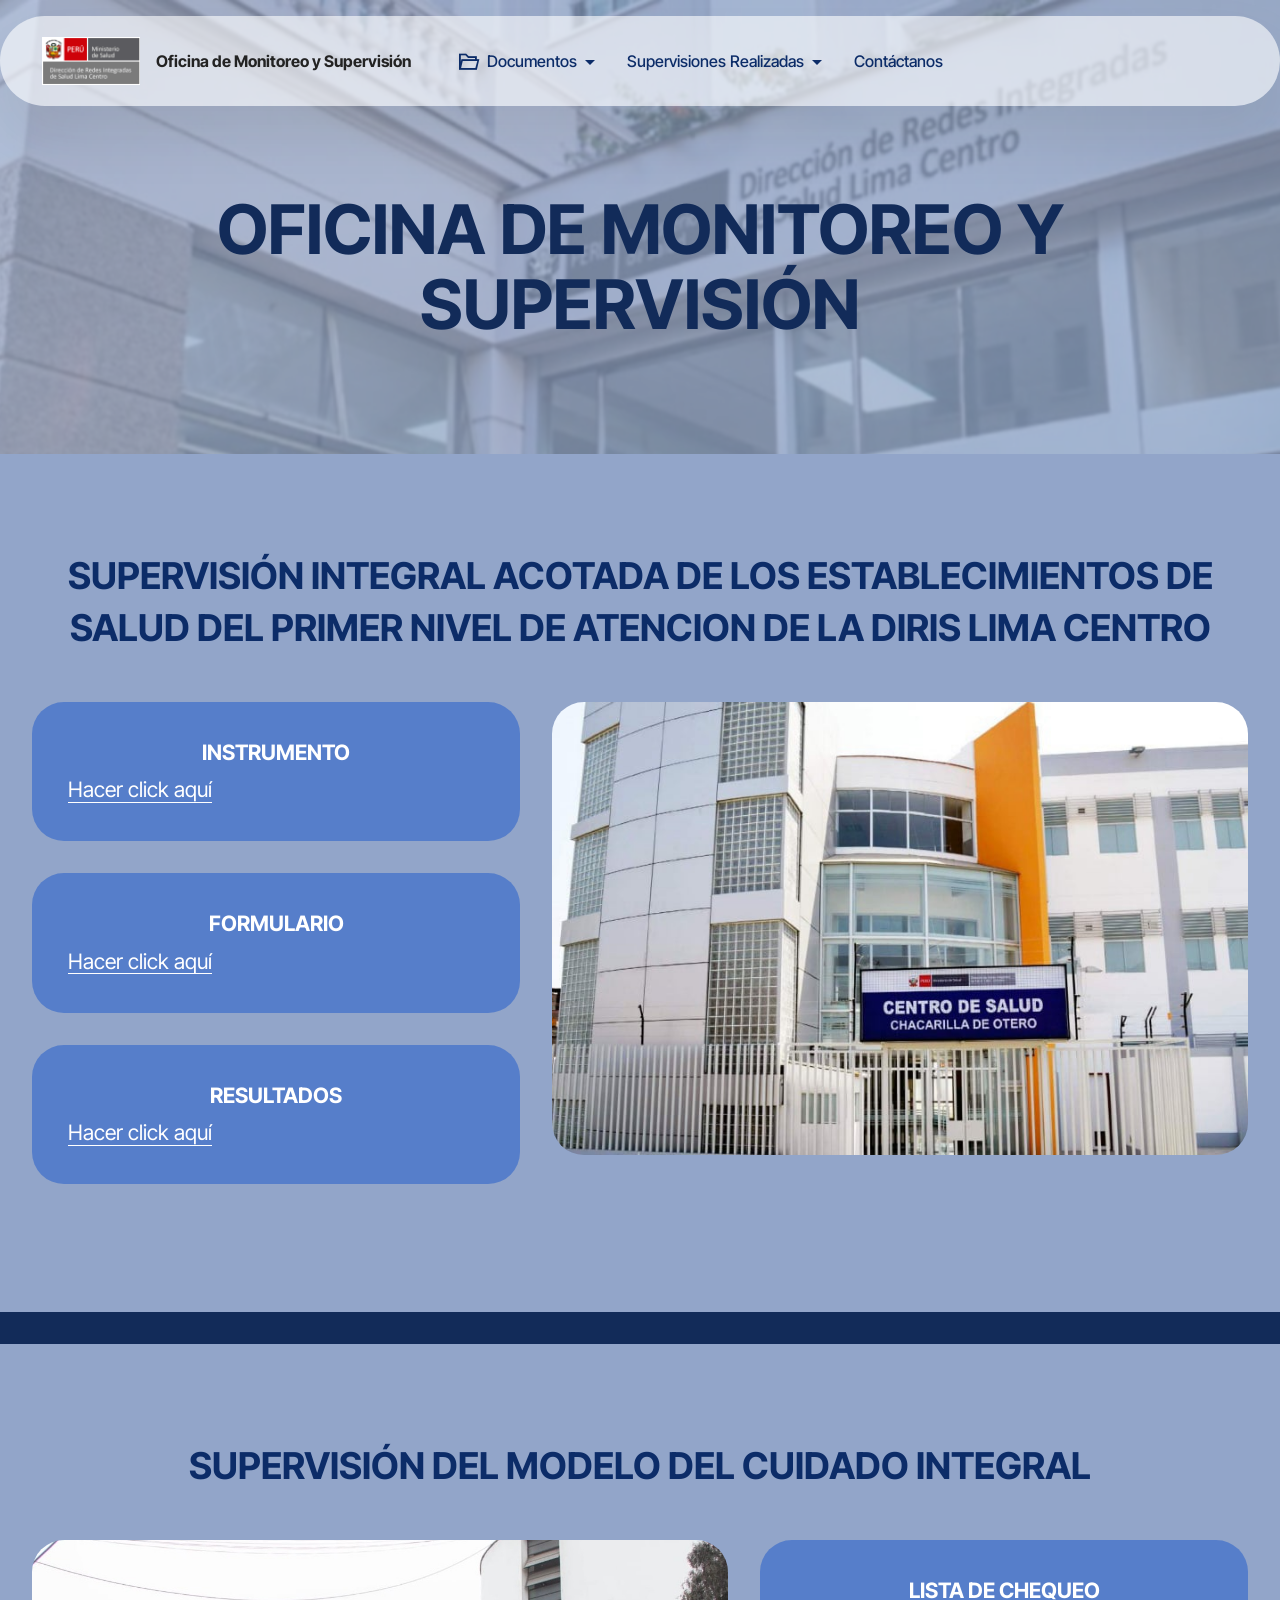
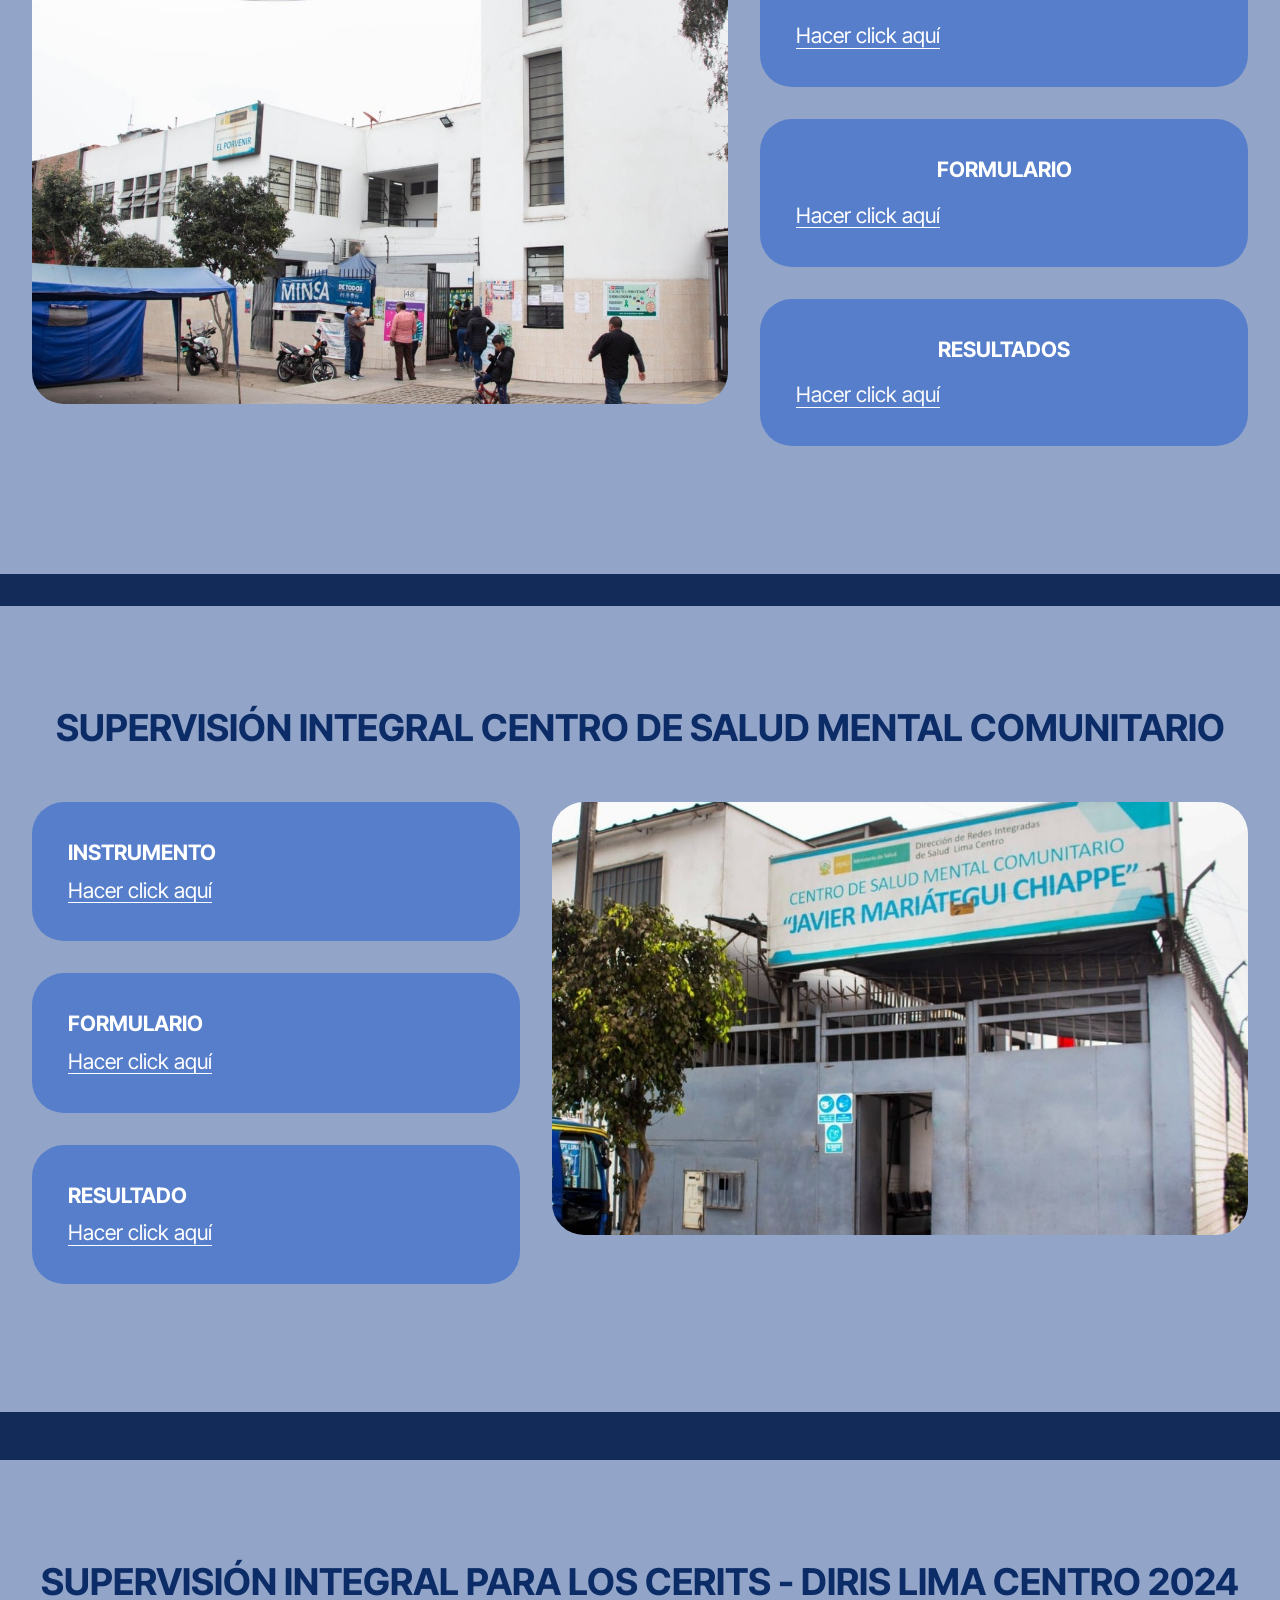
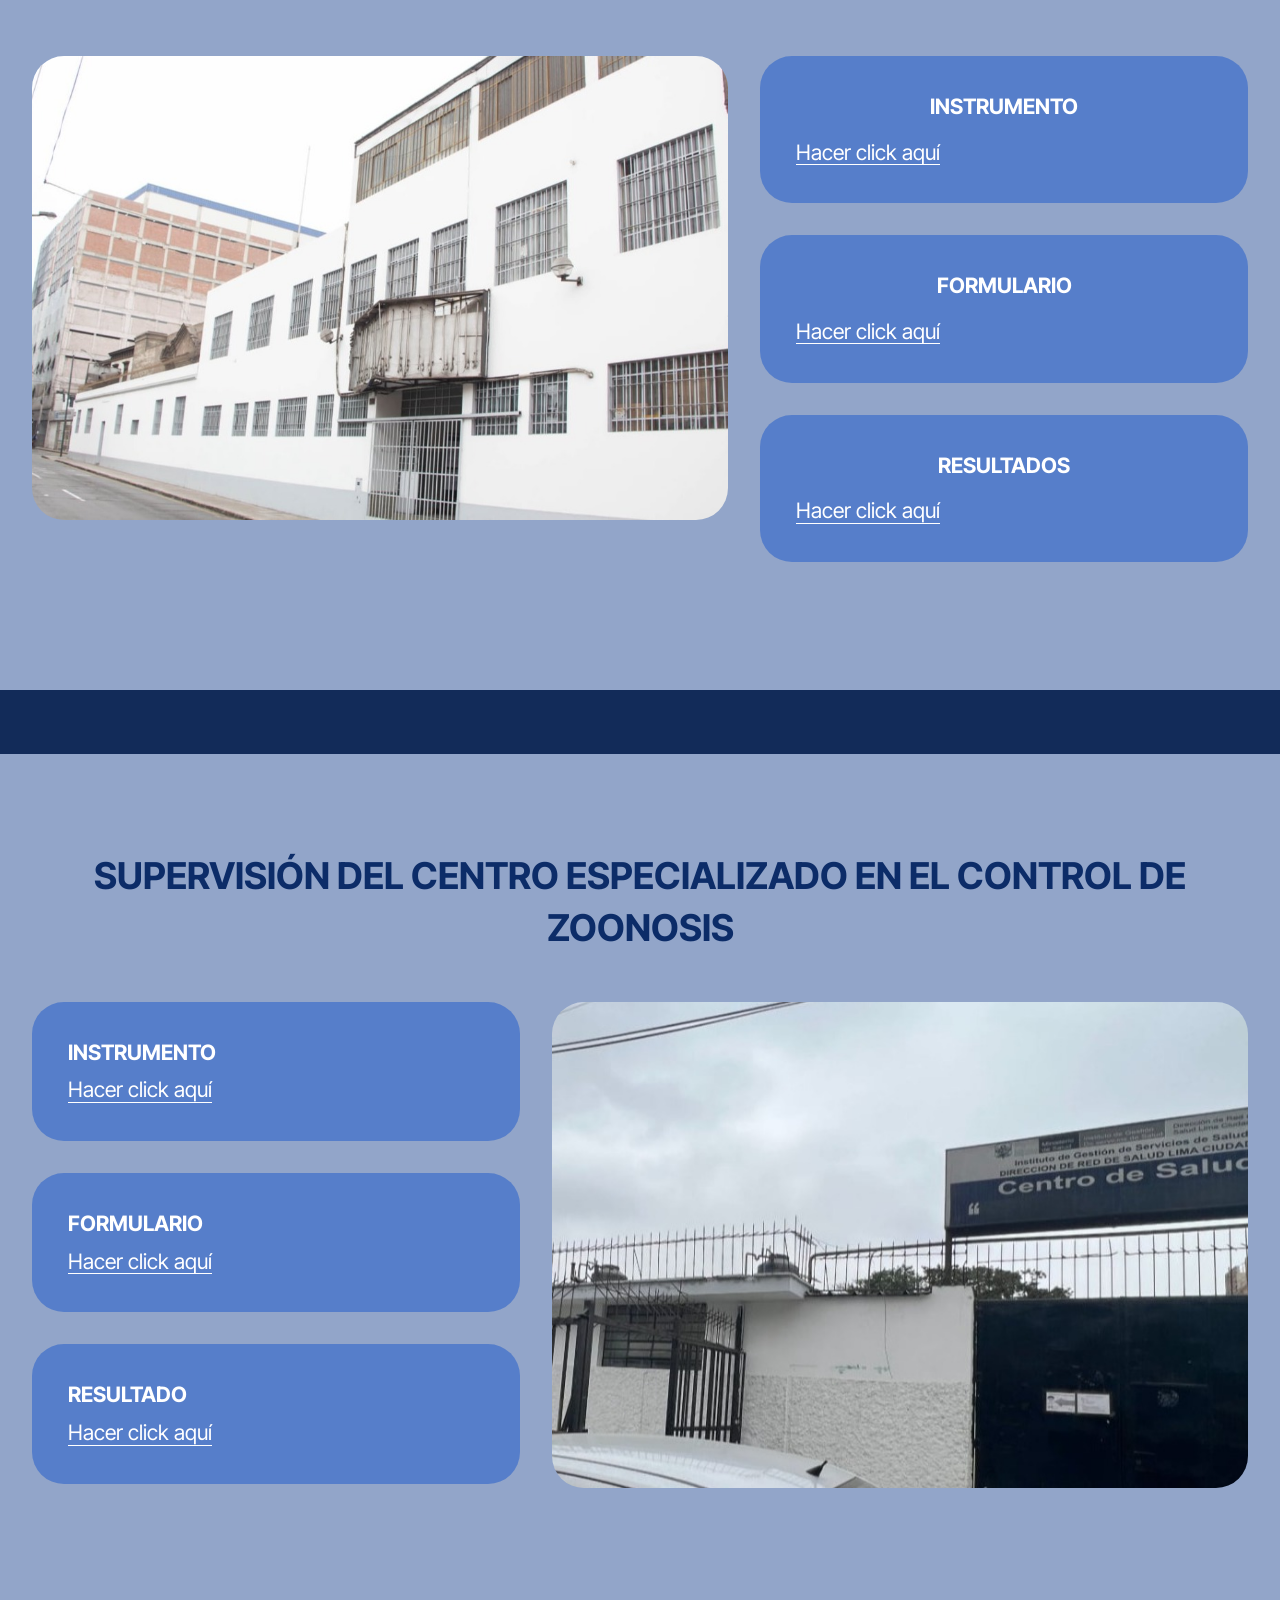
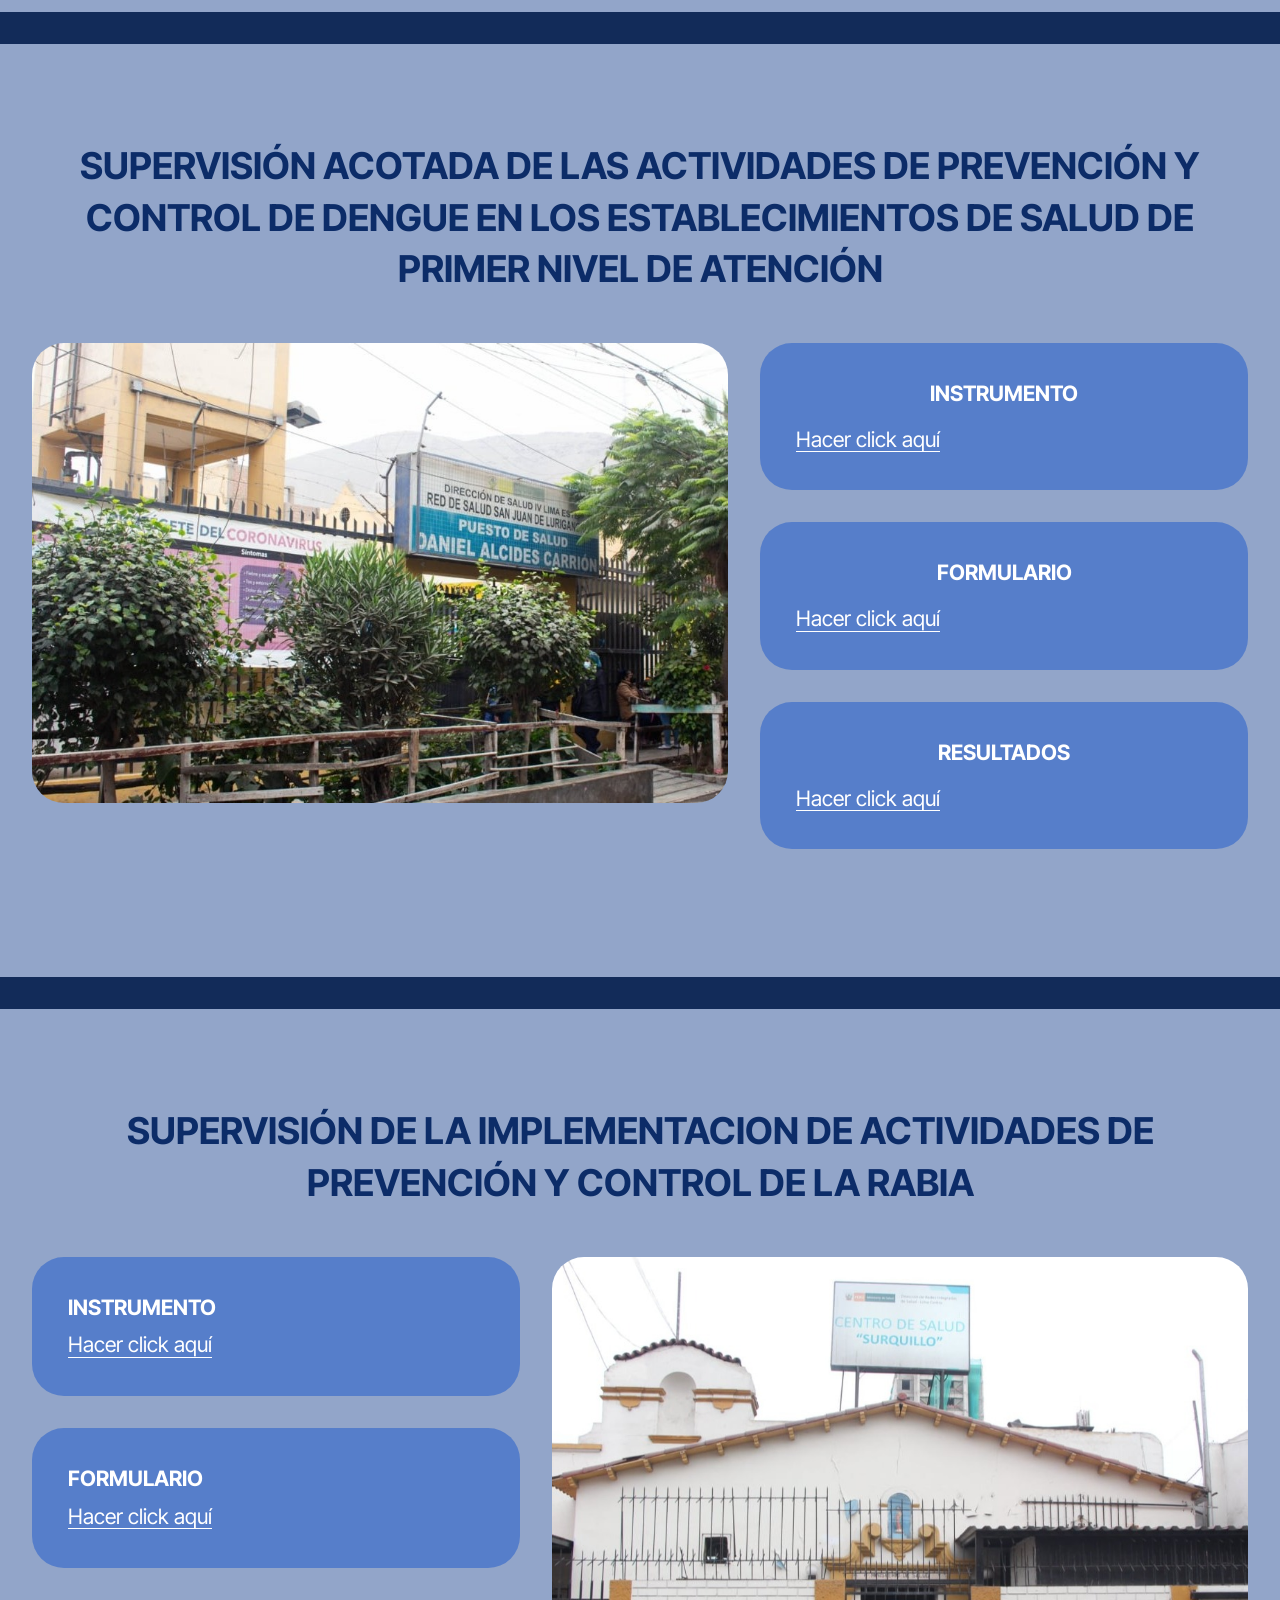
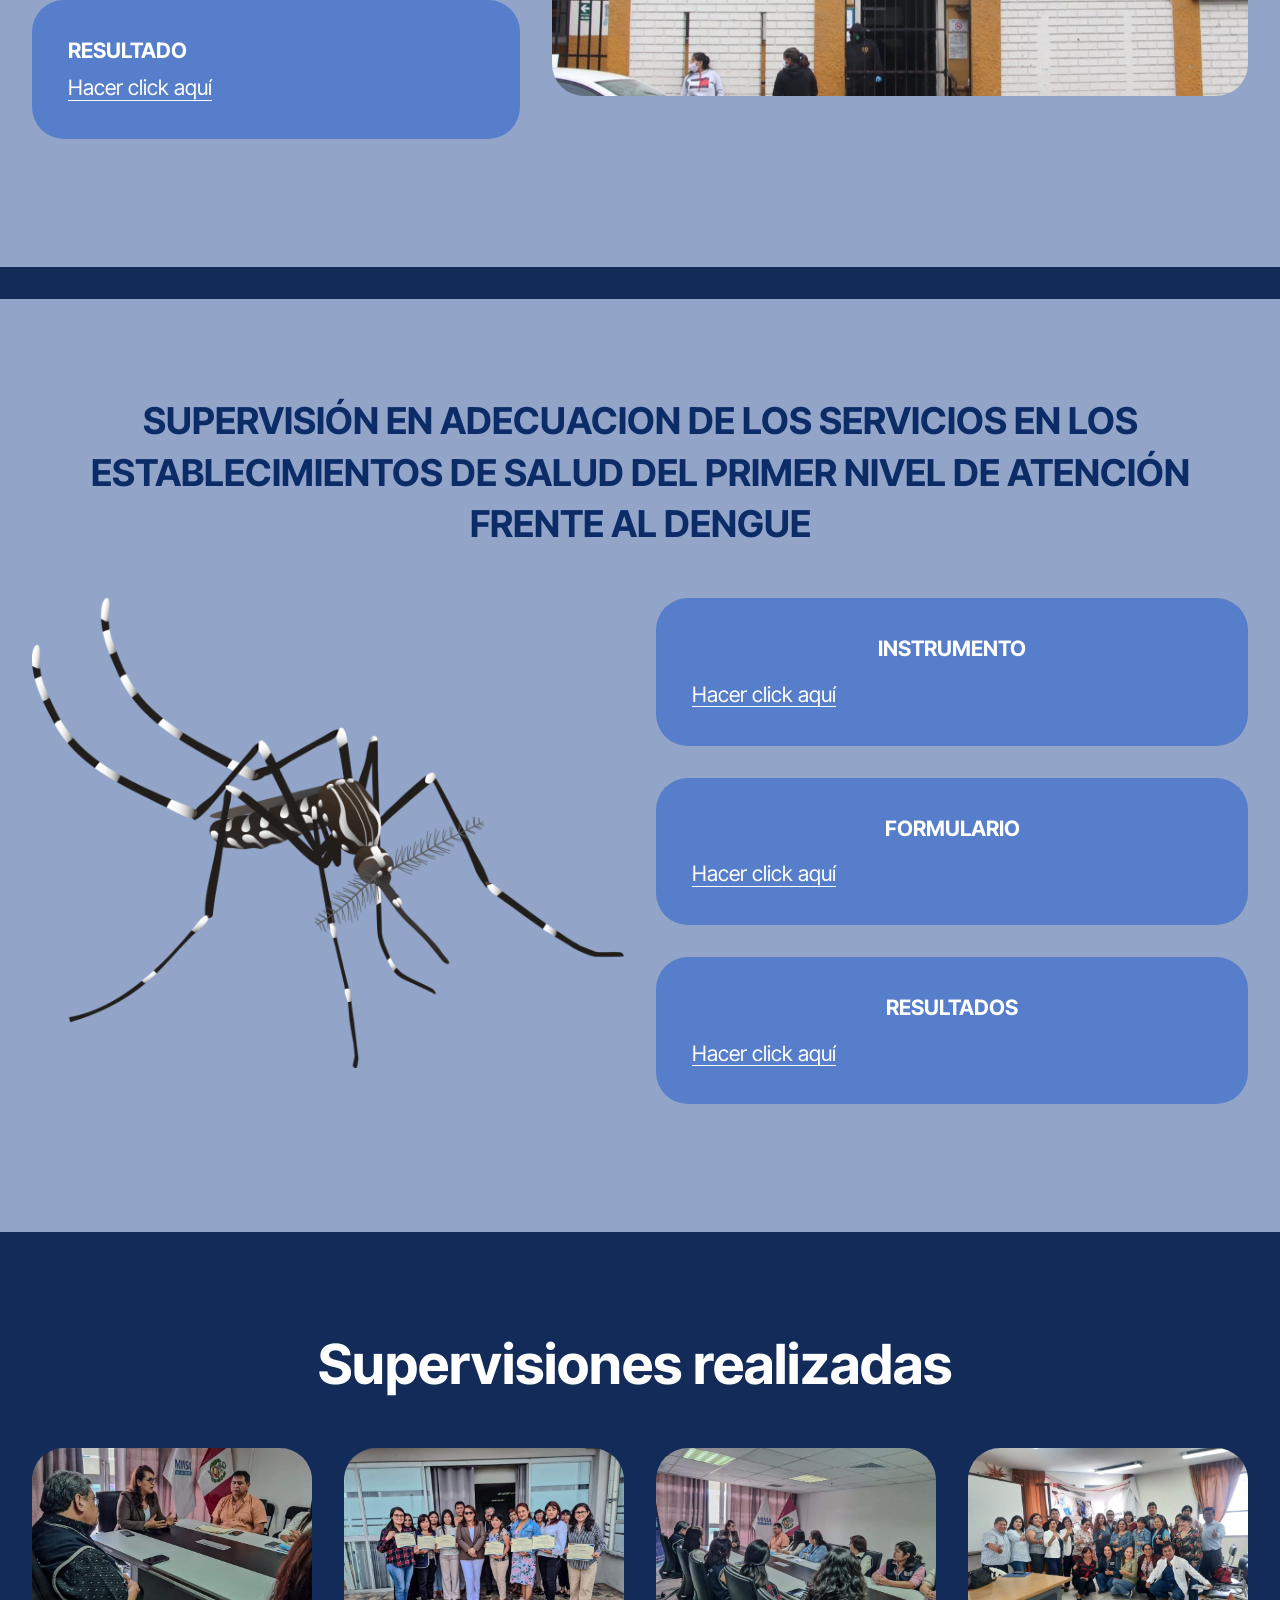
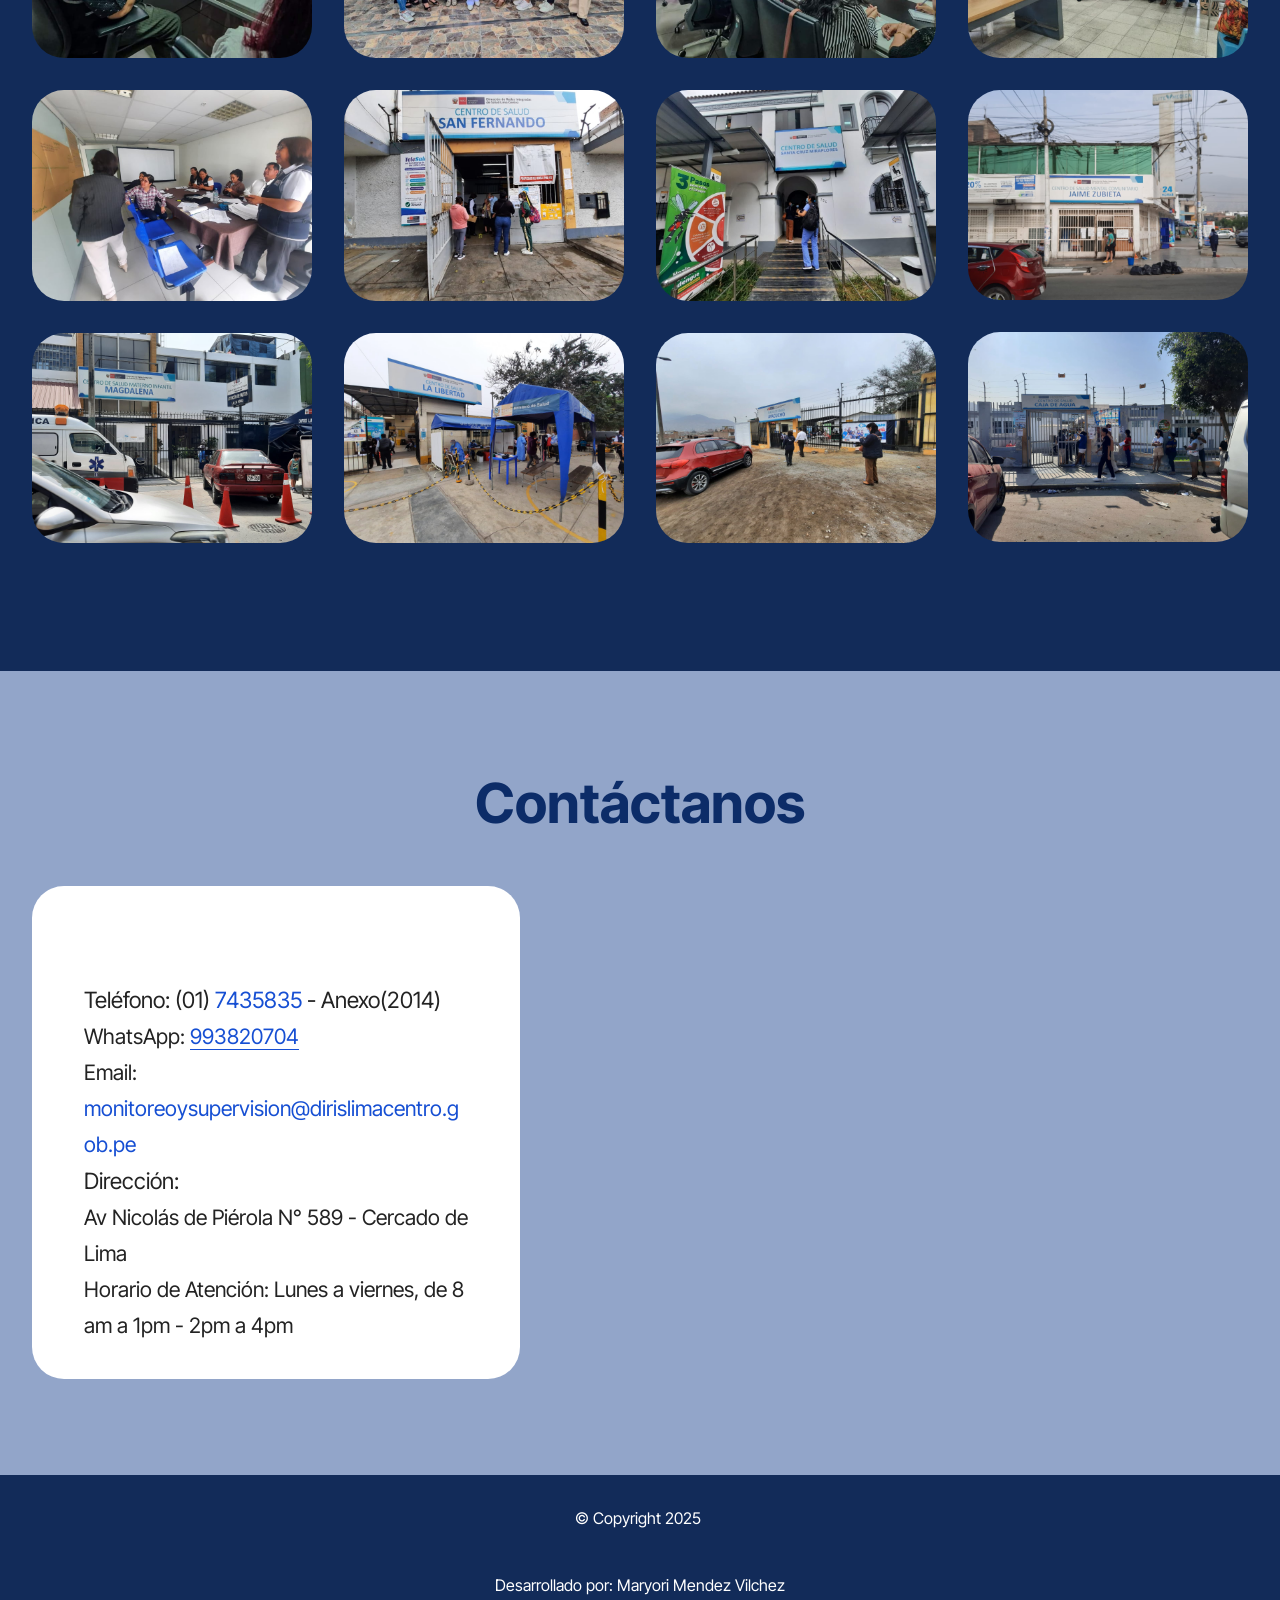
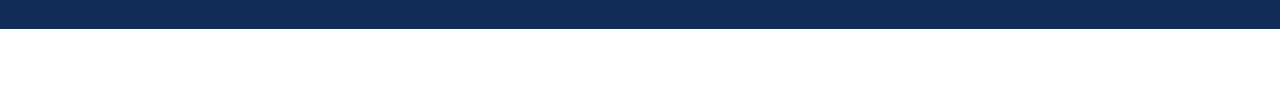
==== index.html @ 61c030b9 "Add files via upload" ====
<!DOCTYPE html>
<html  >
<head>
  <!-- Site made with Mobirise Website Builder v5.9.17, https://mobirise.com -->
  <meta charset="UTF-8">
  <meta http-equiv="X-UA-Compatible" content="IE=edge">
  <meta name="generator" content="Mobirise v5.9.17, mobirise.com">
  <meta name="viewport" content="width=device-width, initial-scale=1, minimum-scale=1">
  <link rel="shortcut icon" href="assets/images/images-96x47.png" type="image/x-icon">
  <meta name="description" content="">
  
  
  <title>OMYS</title>
  <link rel="stylesheet" href="assets/web/assets/mobirise-icons2/mobirise2.css">
  <link rel="stylesheet" href="assets/bootstrap/css/bootstrap.min.css">
  <link rel="stylesheet" href="assets/bootstrap/css/bootstrap-grid.min.css">
  <link rel="stylesheet" href="assets/bootstrap/css/bootstrap-reboot.min.css">
  <link rel="stylesheet" href="assets/parallax/jarallax.css">
  <link rel="stylesheet" href="assets/animatecss/animate.css">
  <link rel="stylesheet" href="assets/dropdown/css/style.css">
  <link rel="stylesheet" href="assets/theme/css/style.css">
  <link rel="stylesheet" href="assets/gallery/style.css">
  <link rel="preload" href="https://fonts.googleapis.com/css?family=Inter+Tight:100,200,300,400,500,600,700,800,900,100i,200i,300i,400i,500i,600i,700i,800i,900i&display=swap" as="style" onload="this.onload=null;this.rel='stylesheet'">
  <noscript><link rel="stylesheet" href="https://fonts.googleapis.com/css?family=Inter+Tight:100,200,300,400,500,600,700,800,900,100i,200i,300i,400i,500i,600i,700i,800i,900i&display=swap"></noscript>
  <link rel="preload" as="style" href="assets/mobirise/css/mbr-additional.css?v=ZROqVR"><link rel="stylesheet" href="assets/mobirise/css/mbr-additional.css?v=ZROqVR" type="text/css">

  
  
  
</head>
<body>
  
  <section data-bs-version="5.1" class="menu menu2 cid-tJS6tZXiPa" once="menu" id="menu02-0">
	

	<nav class="navbar navbar-dropdown navbar-fixed-top navbar-expand-lg">
		<div class="container">
			<div class="navbar-brand">
				<span class="navbar-logo">
					
						<img src="assets/images/images-96x47.png" alt="" style="height: 3rem;">
					
				</span>
				<span class="navbar-caption-wrap"><a class="navbar-caption text-black text-primary display-4" href="index.html#header05-1">Oficina de Monitoreo y Supervisión</a></span>
			</div>
			<button class="navbar-toggler" type="button" data-toggle="collapse" data-bs-toggle="collapse" data-target="#navbarSupportedContent" data-bs-target="#navbarSupportedContent" aria-controls="navbarNavAltMarkup" aria-expanded="false" aria-label="Toggle navigation">
				<div class="hamburger">
					<span></span>
					<span></span>
					<span></span>
					<span></span>
				</div>
			</button>
			<div class="collapse navbar-collapse" id="navbarSupportedContent">
				<ul class="navbar-nav nav-dropdown nav-right" data-app-modern-menu="true"><li class="nav-item dropdown">
						<a class="nav-link link text-secondary text-primary dropdown-toggle display-4" href="index.html" aria-expanded="false" data-toggle="dropdown-submenu" data-bs-toggle="dropdown" data-bs-auto-close="outside"><span class="mobi-mbri mobi-mbri-opened-folder mbr-iconfont mbr-iconfont-btn"></span>Documentos</a><div class="dropdown-menu" aria-labelledby="dropdown-739"><a class="text-secondary text-primary show dropdown-item display-4" href="https://drive.google.com/file/d/14DnBuj5TLLn7hZN6cmBJfcrKCLeS3p9T/view?usp=sharing" target="_blank"><span class="mobi-mbri mobi-mbri-align-justify mbr-iconfont mbr-iconfont-btn"></span>Guía Técnica Supervisión Integral</a></div>
					</li><li class="nav-item dropdown"><a class="nav-link link text-secondary text-primary dropdown-toggle display-4" href="index.html" data-toggle="dropdown-submenu" data-bs-toggle="dropdown" data-bs-auto-close="outside" aria-expanded="false">Supervisiones Realizadas</a><div class="dropdown-menu" aria-labelledby="dropdown-226"><a class="text-secondary text-primary show dropdown-item display-4" href="index.html#features027-1t"><span class="mobi-mbri mobi-mbri-edit mbr-iconfont mbr-iconfont-btn"></span>Supervision Integral Acotada de los Establecimientos del I Nivel de atención</a><a class="text-secondary text-primary show dropdown-item display-4" href="index.html#features028-1v"><span class="mobi-mbri mobi-mbri-edit mbr-iconfont mbr-iconfont-btn"></span>Supervisión del Modelo del Cuidado Integral</a><a class="text-secondary text-primary show dropdown-item display-4" href="index.html#features027-1w"><span class="mobi-mbri mobi-mbri-edit mbr-iconfont mbr-iconfont-btn"></span>Supervisión Integral de Centro de Salud Mental Comunitario&nbsp;</a><a class="text-secondary text-primary show dropdown-item display-4" href="index.html#features028-25"><span class="mobi-mbri mobi-mbri-edit mbr-iconfont mbr-iconfont-btn"></span>Supervisión Integral para los CERITS&nbsp;</a><a class="text-secondary text-primary show dropdown-item display-4" href="index.html#features027-27"><span class="mobi-mbri mobi-mbri-edit mbr-iconfont mbr-iconfont-btn"></span>Supervisión del Centro Especializado en el control de Zoonosis</a><a class="text-secondary text-primary show dropdown-item display-4" href="index.html#features028-29"><span class="mobi-mbri mobi-mbri-edit mbr-iconfont mbr-iconfont-btn"></span>Supervisión de las actividades de prevención y control de Dengue</a><a class="text-secondary text-primary show dropdown-item display-4" href="index.html#features027-2b"><span class="mobi-mbri mobi-mbri-edit mbr-iconfont mbr-iconfont-btn"></span>Supervisión de la implementación de actividades de prevención y control de la rabia</a><a class="text-secondary text-primary show dropdown-item display-4" href="index.html#features028-2d"><span class="mobi-mbri mobi-mbri-edit mbr-iconfont mbr-iconfont-btn"></span>Supervisión en Adecuación de los Servicios en los Establecimientos de Salud del PNA frente al Dengue</a></div></li><li class="nav-item"><a class="nav-link link text-secondary text-primary display-4" href="index.html#contacts02-9">Contáctanos</a></li></ul>
				
				
			</div>
		</div>
	</nav>
</section>

<section data-bs-version="5.1" class="header5 cid-tJS6uM4N87 mbr-parallax-background" id="header05-1">
	

	
	<div class="mbr-overlay" style="opacity: 0.7; background-color: rgb(146, 165, 201);"></div>
	
	<div class="align-center container">
		<div class="row justify-content-center">
			<div class="col-md-12 col-lg-9">
				<h1 class="mbr-section-title mbr-fonts-style mb-4 display-1"><strong>OFICINA DE MONITOREO Y SUPERVISIÓN</strong></h1>
				
				
			</div>
		</div>
		<div class="row mt-5 justify-content-center">
			
		</div>
	</div>
</section>

<section data-bs-version="5.1" class="features027 cid-uq4ni7YhiX" id="features027-1t">
	

	
	

	<div class="container">
		<div class="row justify-content-center">
			<div class="col-md-12 content-head mb-5">
				<h1 class="mbr-section-title mbr-fonts-style mb-0 display-5"><strong>SUPERVISIÓN INTEGRAL ACOTADA DE LOS ESTABLECIMIENTOS DE SALUD DEL PRIMER NIVEL DE ATENCION DE LA DIRIS LIMA CENTRO</strong></h1>
				
			</div>
		</div>


		<div class="row justify-content-center  blockContent">
			<div class="col-12 col-lg">
				
				<div class="item features-without-image col-12 col-md-12 col-lg-12 active">
					<div class="item-wrapper">
						<div class="item-content">
							
							<h4 class="card-title mbr-fonts-style display-7"><strong>INSTRUMENTO</strong></h4>
							<p class="card-text mbr-fonts-style mt-0 mb-0 display-7"><a href="assets/files/INSTRUMENTO-SUPERVISIONINTEGRALACOTADA.pdf" class="text-danger text-primary" target="_blank">Hacer click aquí</a></p>
							
						</div>

					</div>
				</div><div class="item features-without-image col-12 col-md-12 col-lg-12">
					<div class="item-wrapper">
						<div class="item-content">
							
							<h4 class="card-title mbr-fonts-style display-7">
								<strong>FORMULARIO</strong></h4>
							<p class="card-text mbr-fonts-style mt-0 mb-0 display-7"><a href="https://forms.gle/hUEwViPAZfE822eA8" class="text-danger text-primary" target="_blank">Hacer click aquí</a></p>
							
						</div>

					</div>
				</div><div class="item features-without-image col-12 col-md-12 col-lg-12">
					<div class="item-wrapper">
						<div class="item-content">
							
							<h4 class="card-title mbr-fonts-style display-7">
								<strong>RESULTADOS</strong></h4>
							<p class="card-text mbr-fonts-style mt-0 mb-0 display-7"><a href="https://app.powerbi.com/view?r=eyJrIjoiMzdkMGVmYzgtYWYwZC00NmVjLTlmNzQtOWYwMTU4NTRjYjc4IiwidCI6IjkwYjY0ZTZiLWUxN2ItNDc1OS05MGIwLTA5YzdkNmQ0ZTYzNCIsImMiOjR9" class="text-danger" target="_blank">Hacer click aquí</a></p>
							
						</div>

					</div>
				</div>
				
			</div>
			<div class="col-12 col-lg-7">
				<div class="image-wrapper">
					<img class="w-100" src="assets/images/art-20190827-i3nj-781x509.jpg" alt="Mobirise Website Builder">
				</div>
			</div>

		</div>
	</div>
</section>

<section data-bs-version="5.1" class="article11 cid-uadVUnzafY" id="article11-1r">
    

    
    
    <div class="container">
        <div class="row justify-content-center">
            <div class="title col-md-12 col-lg-10">
                
                
                
            </div>
        </div>
    </div>
</section>

<section data-bs-version="5.1" class="features028 cid-uq9p4I3V2O" id="features028-1v">
	

	
	
	<div class="container">
		<div class="row justify-content-center">
			<div class="col-md-12 content-head mb-5">
				<h1 class="mbr-section-title mbr-fonts-style mb-0 display-5">
					<strong>SUPERVISIÓN DEL MODELO DEL CUIDADO INTEGRAL</strong></h1>
				
			</div>
		</div>


		<div class="row justify-content-center  blockContent">

			<div class="col-12 col-lg">


				<div class="item features-without-image col-12 col-md-12 col-lg-12 active">
					<div class="item-wrapper">
						<div class="item-content">
							<h5 class="mbr-card-title mbr-fonts-style mt-0 mb-3 mbr-number display-7"><strong>LISTA DE CHEQUEO</strong></h5>
							
							<p class="card-text mbr-fonts-style mt-0 mb-0 display-7">
								<a href="assets/files/LISTA-DECHEQUEOMCI.pdf" class="text-danger text-primary" target="_blank">Hacer click aquí</a><a href="https://forms.gle/yhqSoo5bMuE5wciy9" class="text-primary" target="_blank"><br></a></p>
							
						</div>

					</div>
				</div><div class="item features-without-image col-12 col-md-12 col-lg-12">
					<div class="item-wrapper">
						<div class="item-content">
							<h5 class="mbr-card-title mbr-fonts-style mt-0 mb-3 mbr-number display-7"><strong>FORMULARIO</strong></h5>
							
							<p class="card-text mbr-fonts-style mt-0 mb-0 display-7">
								<a href="https://forms.gle/yhqSoo5bMuE5wciy9" class="text-danger" target="_blank">Hacer click aquí</a><a href="https://forms.gle/yhqSoo5bMuE5wciy9" class="text-primary" target="_blank"><br></a></p>
							
						</div>

					</div>
				</div><div class="item features-without-image col-12 col-md-12 col-lg-12">
					<div class="item-wrapper">
						<div class="item-content">
							<h5 class="mbr-card-title mbr-fonts-style mt-0 mb-3 mbr-number display-7"><strong>RESULTADOS</strong></h5>
							
							<p class="card-text mbr-fonts-style mt-0 mb-0 display-7">
								<a href="https://app.powerbi.com/view?r=eyJrIjoiYTc4ODU4NmQtOTQ5YS00NzYyLWI3ZTUtYzExNDY4MTA2NWY4IiwidCI6IjkwYjY0ZTZiLWUxN2ItNDc1OS05MGIwLTA5YzdkNmQ0ZTYzNCIsImMiOjR9" class="text-white" target="_blank">Hacer click aquí</a>
							</p>
							
						</div>

					</div>
				</div>
				
				
			</div>
			<div class="col-12 col-lg-7">
				<div class="image-wrapper">
					<img class="w-100" src="assets/images/whatsapp-image-2025-01-08-at-3.40.20-pm-1476x984.jpeg" alt="Mobirise Website Builder">
				</div>
			</div>
		</div>
	</div>
</section>

<section data-bs-version="5.1" class="article11 cid-uadVT8aCEe" id="article11-1q">
    

    
    
    <div class="container">
        <div class="row justify-content-center">
            <div class="title col-md-12 col-lg-10">
                
                
                
            </div>
        </div>
    </div>
</section>

<section data-bs-version="5.1" class="features027 cid-uq9s9PxfMx" id="features027-1w">
	

	
	

	<div class="container">
		<div class="row justify-content-center">
			<div class="col-md-12 content-head mb-5">
				<h1 class="mbr-section-title mbr-fonts-style mb-0 display-5">
					<strong>SUPERVISIÓN INTEGRAL CENTRO DE SALUD MENTAL COMUNITARIO</strong></h1>
				
			</div>
		</div>


		<div class="row justify-content-center  blockContent">
			<div class="col-12 col-lg">
				<div class="item features-without-image col-12 col-md-12 col-lg-12 active">
					<div class="item-wrapper">
						<div class="item-content">
							
							<h4 class="card-title mbr-fonts-style display-7">
								<strong>INSTRUMENTO</strong></h4>
							<p class="card-text mbr-fonts-style mt-0 mb-0 display-7">
								<a href="assets/files/INSTRUMENTO-SUPERVISIONCSMC.pdf" class="text-danger text-primary" target="_blank">Hacer click aquí</a></p>
							
						</div>

					</div>
				</div><div class="item features-without-image col-12 col-md-12 col-lg-12">
					<div class="item-wrapper">
						<div class="item-content">
							
							<h4 class="card-title mbr-fonts-style display-7"><strong>FORMULARIO</strong></h4>
							<p class="card-text mbr-fonts-style mt-0 mb-0 display-7">
								<a href="https://forms.gle/tgnkuDrvmD5pYBLj7" class="text-danger text-primary" target="_blank">Hacer click aquí</a></p>
							
						</div>

					</div>
				</div>
				<div class="item features-without-image col-12 col-md-12 col-lg-12">
					<div class="item-wrapper">
						<div class="item-content">
							
							<h4 class="card-title mbr-fonts-style display-7"><strong>RESULTADO</strong></h4>
							<p class="card-text mbr-fonts-style mt-0 mb-0 display-7">
								<a href="https://app.powerbi.com/view?r=eyJrIjoiYmRkMWM0YmQtZGVhMy00Yzk2LWE0NzQtZDMxYjg3Nzc1Y2RiIiwidCI6IjkwYjY0ZTZiLWUxN2ItNDc1OS05MGIwLTA5YzdkNmQ0ZTYzNCIsImMiOjR9" class="text-danger" target="_blank">Hacer click aquí</a></p>
							
						</div>

					</div>
				</div>
				
			</div>
			<div class="col-12 col-lg-7">
				<div class="image-wrapper">
					<img class="w-100" src="assets/images/whatsapp-image-2025-01-08-at-3.40.21-pm-1-1476x830.jpeg" alt="Mobirise Website Builder">
				</div>
			</div>

		</div>
	</div>
</section>

<section data-bs-version="5.1" class="article11 cid-usNaydXHvY" id="article11-24">
    

    
    
    <div class="container">
        <div class="row justify-content-center">
            <div class="title col-md-12 col-lg-10">
                
                
                
            </div>
        </div>
    </div>
</section>

<section data-bs-version="5.1" class="features028 cid-usNaPFWq00" id="features028-25">
	

	
	
	<div class="container">
		<div class="row justify-content-center">
			<div class="col-md-12 content-head mb-5">
				<h1 class="mbr-section-title mbr-fonts-style mb-0 display-5"><strong>SUPERVISIÓN INTEGRAL PARA LOS CERITS - DIRIS LIMA CENTRO 2024</strong></h1>
				
			</div>
		</div>


		<div class="row justify-content-center  blockContent">

			<div class="col-12 col-lg">


				<div class="item features-without-image col-12 col-md-12 col-lg-12 active">
					<div class="item-wrapper">
						<div class="item-content">
							<h5 class="mbr-card-title mbr-fonts-style mt-0 mb-3 mbr-number display-7"><strong>INSTRUMENTO</strong></h5>
							
							<p class="card-text mbr-fonts-style mt-0 mb-0 display-7">
								<a href="assets/files/Instrumento-desupervisionCERITS.pdf" class="text-danger text-primary" target="_blank">Hacer click aquí</a><a href="https://forms.gle/yhqSoo5bMuE5wciy9" class="text-primary" target="_blank"><br></a></p>
							
						</div>

					</div>
				</div><div class="item features-without-image col-12 col-md-12 col-lg-12">
					<div class="item-wrapper">
						<div class="item-content">
							<h5 class="mbr-card-title mbr-fonts-style mt-0 mb-3 mbr-number display-7"><strong>FORMULARIO</strong></h5>
							
							<p class="card-text mbr-fonts-style mt-0 mb-0 display-7">
								<a href="https://forms.gle/YicsoCSnbkdRm9iq8" class="text-danger text-primary" target="_blank">Hacer click aquí</a><a href="https://forms.gle/yhqSoo5bMuE5wciy9" class="text-primary" target="_blank"><br></a></p>
							
						</div>

					</div>
				</div><div class="item features-without-image col-12 col-md-12 col-lg-12">
					<div class="item-wrapper">
						<div class="item-content">
							<h5 class="mbr-card-title mbr-fonts-style mt-0 mb-3 mbr-number display-7"><strong>RESULTADOS</strong></h5>
							
							<p class="card-text mbr-fonts-style mt-0 mb-0 display-7">
								<a href="https://app.powerbi.com/view?r=eyJrIjoiOTIwYTVlYTYtODgwMi00OGE0LTk1N2YtYzMwNTVkYjEzYWE5IiwidCI6IjkwYjY0ZTZiLWUxN2ItNDc1OS05MGIwLTA5YzdkNmQ0ZTYzNCIsImMiOjR9" class="text-danger" target="_blank">Hacer click aquí</a>
							</p>
							
						</div>

					</div>
				</div>
				
				
			</div>
			<div class="col-12 col-lg-7">
				<div class="image-wrapper">
					<img class="w-100" src="assets/images/whatsapp-image-2025-01-08-at-3.40.20-pm-2-1256x837.jpeg" alt="Mobirise Website Builder">
				</div>
			</div>
		</div>
	</div>
</section>

<section data-bs-version="5.1" class="article11 cid-usNaQKIEJx" id="article11-26">
    

    
    
    <div class="container">
        <div class="row justify-content-center">
            <div class="title col-md-12 col-lg-10">
                
                
                
            </div>
        </div>
    </div>
</section>

<section data-bs-version="5.1" class="features027 cid-usNaVzCcnL" id="features027-27">
	

	
	

	<div class="container">
		<div class="row justify-content-center">
			<div class="col-md-12 content-head mb-5">
				<h1 class="mbr-section-title mbr-fonts-style mb-0 display-5"><strong>SUPERVISIÓN DEL CENTRO ESPECIALIZADO EN EL CONTROL DE ZOONOSIS</strong></h1>
				
			</div>
		</div>


		<div class="row justify-content-center  blockContent">
			<div class="col-12 col-lg">
				<div class="item features-without-image col-12 col-md-12 col-lg-12 active">
					<div class="item-wrapper">
						<div class="item-content">
							
							<h4 class="card-title mbr-fonts-style display-7">
								<strong>INSTRUMENTO</strong></h4>
							<p class="card-text mbr-fonts-style mt-0 mb-0 display-7">
								<a href="assets/files/INSTRUMENTO-DEZOONOSIS2024.pdf" class="text-danger text-primary" target="_blank">Hacer click aquí</a></p>
							
						</div>

					</div>
				</div><div class="item features-without-image col-12 col-md-12 col-lg-12">
					<div class="item-wrapper">
						<div class="item-content">
							
							<h4 class="card-title mbr-fonts-style display-7">
								<strong>FORMULARIO</strong></h4>
							<p class="card-text mbr-fonts-style mt-0 mb-0 display-7">
								<a href="https://forms.gle/cH7M167YDwja8Egr7" class="text-danger" target="_blank">Hacer click aquí</a></p>
							
						</div>

					</div>
				</div>
				<div class="item features-without-image col-12 col-md-12 col-lg-12">
					<div class="item-wrapper">
						<div class="item-content">
							
							<h4 class="card-title mbr-fonts-style display-7"><strong>RESULTADO</strong></h4>
							<p class="card-text mbr-fonts-style mt-0 mb-0 display-7">
								<a href="https://app.powerbi.com/view?r=eyJrIjoiOWIxN2M4OTAtNjJhMi00Y2ZkLTllMTctZTJmODdmM2Y4YzcwIiwidCI6IjkwYjY0ZTZiLWUxN2ItNDc1OS05MGIwLTA5YzdkNmQ0ZTYzNCIsImMiOjR9" class="text-danger" target="_blank">Hacer click aquí</a></p>
							
						</div>

					</div>
				</div>
				
			</div>
			<div class="col-12 col-lg-7">
				<div class="image-wrapper">
					<img class="w-100" src="assets/images/whatsapp-image-2025-01-08-at-3.40.20-pm-3-1476x1107.jpeg" alt="Mobirise Website Builder">
				</div>
			</div>

		</div>
	</div>
</section>

<section data-bs-version="5.1" class="article11 cid-usNg0OOWCM" id="article11-28">
    

    
    
    <div class="container">
        <div class="row justify-content-center">
            <div class="title col-md-12 col-lg-10">
                
                
                
            </div>
        </div>
    </div>
</section>

<section data-bs-version="5.1" class="features028 cid-usNg1XVU7S" id="features028-29">
	

	
	
	<div class="container">
		<div class="row justify-content-center">
			<div class="col-md-12 content-head mb-5">
				<h1 class="mbr-section-title mbr-fonts-style mb-0 display-5"><strong>SUPERVISIÓN ACOTADA DE LAS ACTIVIDADES DE PREVENCIÓN Y CONTROL DE DENGUE EN LOS ESTABLECIMIENTOS DE SALUD DE PRIMER NIVEL DE ATENCIÓN</strong></h1>
				
			</div>
		</div>


		<div class="row justify-content-center  blockContent">

			<div class="col-12 col-lg">


				<div class="item features-without-image col-12 col-md-12 col-lg-12 active">
					<div class="item-wrapper">
						<div class="item-content">
							<h5 class="mbr-card-title mbr-fonts-style mt-0 mb-3 mbr-number display-7"><strong>INSTRUMENTO</strong></h5>
							
							<p class="card-text mbr-fonts-style mt-0 mb-0 display-7">
								<a href="assets/files/DENGUE-ACOTADO.pdf" class="text-danger text-primary" target="_blank">Hacer click aquí</a><a href="https://forms.gle/yhqSoo5bMuE5wciy9" class="text-primary" target="_blank"><br></a></p>
							
						</div>

					</div>
				</div><div class="item features-without-image col-12 col-md-12 col-lg-12">
					<div class="item-wrapper">
						<div class="item-content">
							<h5 class="mbr-card-title mbr-fonts-style mt-0 mb-3 mbr-number display-7"><strong>FORMULARIO</strong></h5>
							
							<p class="card-text mbr-fonts-style mt-0 mb-0 display-7">
								<a href="https://forms.gle/nn2kycBjLHSAcpCX7" class="text-danger" target="_blank">Hacer click aquí</a><a href="https://forms.gle/yhqSoo5bMuE5wciy9" class="text-primary" target="_blank"><br></a></p>
							
						</div>

					</div>
				</div><div class="item features-without-image col-12 col-md-12 col-lg-12">
					<div class="item-wrapper">
						<div class="item-content">
							<h5 class="mbr-card-title mbr-fonts-style mt-0 mb-3 mbr-number display-7"><strong>RESULTADOS</strong></h5>
							
							<p class="card-text mbr-fonts-style mt-0 mb-0 display-7">
								<a href="https://app.powerbi.com/view?r=eyJrIjoiNjNmNGE2OTctNmMwYi00ODE1LWIyYTMtNDc2MTkzNWM5N2FkIiwidCI6IjkwYjY0ZTZiLWUxN2ItNDc1OS05MGIwLTA5YzdkNmQ0ZTYzNCIsImMiOjR9" class="text-danger" target="_blank">Hacer click aquí</a>
							</p>
							
						</div>

					</div>
				</div>
				
				
			</div>
			<div class="col-12 col-lg-7">
				<div class="image-wrapper">
					<img class="w-100" src="assets/images/whatsapp-image-2025-01-08-at-3.40.22-pm-1476x830.jpeg" alt="Mobirise Website Builder">
				</div>
			</div>
		</div>
	</div>
</section>

<section data-bs-version="5.1" class="article11 cid-usNjGgDXd9" id="article11-2a">
    

    
    
    <div class="container">
        <div class="row justify-content-center">
            <div class="title col-md-12 col-lg-10">
                
                
                
            </div>
        </div>
    </div>
</section>

<section data-bs-version="5.1" class="features027 cid-usNjHrxVHM" id="features027-2b">
	

	
	

	<div class="container">
		<div class="row justify-content-center">
			<div class="col-md-12 content-head mb-5">
				<h1 class="mbr-section-title mbr-fonts-style mb-0 display-5">
					<strong>SUPERVISIÓN DE LA IMPLEMENTACION DE ACTIVIDADES DE PREVENCIÓN Y CONTROL DE LA RABIA</strong></h1>
				
			</div>
		</div>


		<div class="row justify-content-center  blockContent">
			<div class="col-12 col-lg">
				<div class="item features-without-image col-12 col-md-12 col-lg-12 active">
					<div class="item-wrapper">
						<div class="item-content">
							
							<h4 class="card-title mbr-fonts-style display-7">
								<strong>INSTRUMENTO</strong></h4>
							<p class="card-text mbr-fonts-style mt-0 mb-0 display-7">
								<a href="assets/files/INSTRUMENTO-CONTROLDELARABIA.pdf" class="text-danger text-primary" target="_blank">Hacer click aquí</a></p>
							
						</div>

					</div>
				</div><div class="item features-without-image col-12 col-md-12 col-lg-12">
					<div class="item-wrapper">
						<div class="item-content">
							
							<h4 class="card-title mbr-fonts-style display-7">
								<strong>FORMULARIO</strong></h4>
							<p class="card-text mbr-fonts-style mt-0 mb-0 display-7">
								<a href="https://forms.gle/bvd3qGigz9hwe3PV8" class="text-danger" target="_blank">Hacer click aquí</a></p>
							
						</div>

					</div>
				</div>
				<div class="item features-without-image col-12 col-md-12 col-lg-12">
					<div class="item-wrapper">
						<div class="item-content">
							
							<h4 class="card-title mbr-fonts-style display-7"><strong>RESULTADO</strong></h4>
							<p class="card-text mbr-fonts-style mt-0 mb-0 display-7">
								<a href="https://app.powerbi.com/view?r=eyJrIjoiOGU2MWFkNjktZjU0MC00NTUyLWI2MzYtMDNlYmRkOTdiOGQwIiwidCI6IjkwYjY0ZTZiLWUxN2ItNDc1OS05MGIwLTA5YzdkNmQ0ZTYzNCIsImMiOjR9" class="text-danger" target="_blank">Hacer click aquí</a></p>
							
						</div>

					</div>
				</div>
				
			</div>
			<div class="col-12 col-lg-7">
				<div class="image-wrapper">
					<img class="w-100" src="assets/images/whatsapp-image-2025-01-08-at-3.40.20-pm-1-1256x837.jpeg" alt="Mobirise Website Builder">
				</div>
			</div>

		</div>
	</div>
</section>

<section data-bs-version="5.1" class="article11 cid-uwzCL5F4oG" id="article11-2c">
    

    
    
    <div class="container">
        <div class="row justify-content-center">
            <div class="title col-md-12 col-lg-10">
                
                
                
            </div>
        </div>
    </div>
</section>

<section data-bs-version="5.1" class="features028 cid-uwzCMYYNjl" id="features028-2d">
	

	
	
	<div class="container">
		<div class="row justify-content-center">
			<div class="col-md-12 content-head mb-5">
				<h1 class="mbr-section-title mbr-fonts-style mb-0 display-5"><strong>SUPERVISIÓN EN ADECUACION DE LOS SERVICIOS EN LOS ESTABLECIMIENTOS DE SALUD DEL PRIMER NIVEL DE ATENCIÓN FRENTE AL DENGUE</strong></h1>
				
			</div>
		</div>


		<div class="row justify-content-center  blockContent">

			<div class="col-12 col-lg">


				<div class="item features-without-image col-12 col-md-12 col-lg-12 active">
					<div class="item-wrapper">
						<div class="item-content">
							<h5 class="mbr-card-title mbr-fonts-style mt-0 mb-3 mbr-number display-7"><strong>INSTRUMENTO</strong></h5>
							
							<p class="card-text mbr-fonts-style mt-0 mb-0 display-7">
								<a href="assets/files/INSTRUMENTO-DEDENGUE.pdf" class="text-danger text-primary" target="_blank">Hacer click aquí</a><a href="https://forms.gle/yhqSoo5bMuE5wciy9" class="text-primary" target="_blank"><br></a></p>
							
						</div>

					</div>
				</div><div class="item features-without-image col-12 col-md-12 col-lg-12">
					<div class="item-wrapper">
						<div class="item-content">
							<h5 class="mbr-card-title mbr-fonts-style mt-0 mb-3 mbr-number display-7"><strong>FORMULARIO</strong></h5>
							
							<p class="card-text mbr-fonts-style mt-0 mb-0 display-7">
								<a href="https://forms.gle/WJD9yUmLzJks9f5R9" class="text-danger" target="_blank">Hacer click aquí</a><a href="https://forms.gle/yhqSoo5bMuE5wciy9" class="text-primary" target="_blank"><br></a></p>
							
						</div>

					</div>
				</div><div class="item features-without-image col-12 col-md-12 col-lg-12">
					<div class="item-wrapper">
						<div class="item-content">
							<h5 class="mbr-card-title mbr-fonts-style mt-0 mb-3 mbr-number display-7"><strong>RESULTADOS</strong></h5>
							
							<p class="card-text mbr-fonts-style mt-0 mb-0 display-7">
								<a href="https://app.powerbi.com/view?r=eyJrIjoiMDQ3MmY4YmItMWUwMS00ZWMwLWFlYTEtMDM5OWVkOTNmYjA5IiwidCI6IjkwYjY0ZTZiLWUxN2ItNDc1OS05MGIwLTA5YzdkNmQ0ZTYzNCIsImMiOjR9" class="text-danger text-primary" target="_blank">Hacer click aquí</a>
							</p>
							
						</div>

					</div>
				</div>
				
				
			</div>
			<div class="col-12 col-lg-6">
				<div class="image-wrapper">
					<img class="w-100" src="assets/images/pngwing.com-20-1256x996.png" alt="Mobirise Website Builder">
				</div>
			</div>
		</div>
	</div>
</section>

<section data-bs-version="5.1" class="gallery1 mbr-gallery cid-tMlDYtQ5fF" id="gallery02-v">
    

    
    

    <div class="container-fluid">
        <div class="row justify-content-center">
            <div class="col-12 content-head">
                <div class="mbr-section-head mb-5">
                    <h3 class="mbr-section-title mbr-fonts-style align-center m-0 display-2"><strong>Supervisiones realizadas&nbsp;</strong></h3>
                    
                </div>
            </div>
        </div>
        <div class="row mbr-gallery mbr-masonry" data-masonry="{&quot;percentPosition&quot;: true }">
            <div class="col-12 col-md-6 col-lg-3 item gallery-image">
                <div class="item-wrapper" data-toggle="modal" data-bs-toggle="modal" data-target="#uzpZWMBBrh-modal" data-bs-target="#uzpZWMBBrh-modal">
                    <img class="w-100" src="assets/images/whatsapp-image-2024-04-17-at-2.17.07-pm-1-838x629.jpg" alt="Mobirise Website Builder" data-slide-to="0" data-bs-slide-to="0" data-target="#lb-uzpZWMBBrh" data-bs-target="#lb-uzpZWMBBrh">
                    <div class="icon-wrapper">
                        <span class="mobi-mbri mobi-mbri-search mbr-iconfont mbr-iconfont-btn"></span>
                    </div>
                </div>
                
            </div>
            <div class="col-12 col-md-6 col-lg-3 item gallery-image">
                <div class="item-wrapper" data-toggle="modal" data-bs-toggle="modal" data-target="#uzpZWMBBrh-modal" data-bs-target="#uzpZWMBBrh-modal">
                    <img class="w-100" src="assets/images/whatsapp-image-2024-04-17-at-2.17.06-pm-1-838x629.jpg" alt="Mobirise Website Builder" data-slide-to="1" data-bs-slide-to="1" data-target="#lb-uzpZWMBBrh" data-bs-target="#lb-uzpZWMBBrh">
                    <div class="icon-wrapper">
                        <span class="mobi-mbri mobi-mbri-search mbr-iconfont mbr-iconfont-btn"></span>
                    </div>
                </div>
                
            </div>
            <div class="col-12 col-md-6 col-lg-3 item gallery-image">
                <div class="item-wrapper" data-toggle="modal" data-bs-toggle="modal" data-target="#uzpZWMBBrh-modal" data-bs-target="#uzpZWMBBrh-modal">
                    <img class="w-100" src="assets/images/whatsapp-image-2024-04-17-at-2.17.07-pm-2-838x629.jpg" alt="Mobirise Website Builder" data-slide-to="2" data-bs-slide-to="2" data-target="#lb-uzpZWMBBrh" data-bs-target="#lb-uzpZWMBBrh">
                    <div class="icon-wrapper">
                        <span class="mobi-mbri mobi-mbri-search mbr-iconfont mbr-iconfont-btn"></span>
                    </div>
                </div>
                
            </div>
            <div class="col-12 col-md-6 col-lg-3 item gallery-image">
                <div class="item-wrapper" data-toggle="modal" data-bs-toggle="modal" data-target="#uzpZWMBBrh-modal" data-bs-target="#uzpZWMBBrh-modal">
                    <img class="w-100" src="assets/images/whatsapp-image-2024-04-17-at-12.56.45-pm-838x629.jpg" alt="Mobirise Website Builder" data-slide-to="3" data-bs-slide-to="3" data-target="#lb-uzpZWMBBrh" data-bs-target="#lb-uzpZWMBBrh">
                    <div class="icon-wrapper">
                        <span class="mobi-mbri mobi-mbri-search mbr-iconfont mbr-iconfont-btn"></span>
                    </div>
                </div>
                
            </div>
            <div class="col-12 col-md-6 col-lg-3 item gallery-image">
                <div class="item-wrapper" data-toggle="modal" data-bs-toggle="modal" data-target="#uzpZWMBBrh-modal" data-bs-target="#uzpZWMBBrh-modal">
                    <img class="w-100" src="assets/images/whatsapp-image-2024-04-17-at-12.56.45-pm-1-838x629.jpg" alt="Mobirise Website Builder" data-slide-to="4" data-bs-slide-to="4" data-target="#lb-uzpZWMBBrh" data-bs-target="#lb-uzpZWMBBrh">
                    <div class="icon-wrapper">
                        <span class="mobi-mbri mobi-mbri-search mbr-iconfont mbr-iconfont-btn"></span>
                    </div>
                </div>
                
            </div>
            <div class="col-12 col-md-6 col-lg-3 item gallery-image">
                <div class="item-wrapper" data-toggle="modal" data-bs-toggle="modal" data-target="#uzpZWMBBrh-modal" data-bs-target="#uzpZWMBBrh-modal">
                    <img class="w-100" src="assets/images/whatsapp-image-2024-04-17-at-12.56.47-pm-3-838x629.jpg" alt="Mobirise Website Builder" data-slide-to="5" data-bs-slide-to="5" data-target="#lb-uzpZWMBBrh" data-bs-target="#lb-uzpZWMBBrh">
                    <div class="icon-wrapper">
                        <span class="mobi-mbri mobi-mbri-search mbr-iconfont mbr-iconfont-btn"></span>
                    </div>
                </div>
                
            </div>
            <div class="col-12 col-md-6 col-lg-3 item gallery-image">
                <div class="item-wrapper" data-toggle="modal" data-bs-toggle="modal" data-target="#uzpZWMBBrh-modal" data-bs-target="#uzpZWMBBrh-modal">
                    <img class="w-100" src="assets/images/whatsapp-image-2024-04-17-at-12.56.46-pm-2-838x629.jpg" alt="Mobirise Website Builder" data-slide-to="6" data-bs-slide-to="6" data-target="#lb-uzpZWMBBrh" data-bs-target="#lb-uzpZWMBBrh">
                    <div class="icon-wrapper">
                        <span class="mobi-mbri mobi-mbri-search mbr-iconfont mbr-iconfont-btn"></span>
                    </div>
                </div>
                
            </div><div class="col-12 col-md-6 col-lg-3 item gallery-image">
                <div class="item-wrapper" data-toggle="modal" data-bs-toggle="modal" data-target="#uzpZWMBBrh-modal" data-bs-target="#uzpZWMBBrh-modal">
                    <img class="w-100" src="assets/images/whatsapp-image-2024-04-17-at-12.56.48-pm-3-1600x1200.jpg" alt="Mobirise Website Builder" data-slide-to="7" data-bs-slide-to="7" data-target="#lb-uzpZWMBBrh" data-bs-target="#lb-uzpZWMBBrh">
                    <div class="icon-wrapper">
                        <span class="mobi-mbri mobi-mbri-search mbr-iconfont mbr-iconfont-btn"></span>
                    </div>
                </div>
                
            </div><div class="col-12 col-md-6 col-lg-3 item gallery-image">
                <div class="item-wrapper" data-toggle="modal" data-bs-toggle="modal" data-target="#uzpZWMBBrh-modal" data-bs-target="#uzpZWMBBrh-modal">
                    <img class="w-100" src="assets/images/whatsapp-image-2024-04-17-at-12.56.48-pm-2-1600x1200.jpg" alt="Mobirise Website Builder" data-slide-to="8" data-bs-slide-to="8" data-target="#lb-uzpZWMBBrh" data-bs-target="#lb-uzpZWMBBrh">
                    <div class="icon-wrapper">
                        <span class="mobi-mbri mobi-mbri-search mbr-iconfont mbr-iconfont-btn"></span>
                    </div>
                </div>
                
            </div><div class="col-12 col-md-6 col-lg-3 item gallery-image">
                <div class="item-wrapper" data-toggle="modal" data-bs-toggle="modal" data-target="#uzpZWMBBrh-modal" data-bs-target="#uzpZWMBBrh-modal">
                    <img class="w-100" src="assets/images/whatsapp-image-2024-04-17-at-12.56.48-pm-1600x1200.jpg" alt="Mobirise Website Builder" data-slide-to="9" data-bs-slide-to="9" data-target="#lb-uzpZWMBBrh" data-bs-target="#lb-uzpZWMBBrh">
                    <div class="icon-wrapper">
                        <span class="mobi-mbri mobi-mbri-search mbr-iconfont mbr-iconfont-btn"></span>
                    </div>
                </div>
                
            </div><div class="col-12 col-md-6 col-lg-3 item gallery-image">
                <div class="item-wrapper" data-toggle="modal" data-bs-toggle="modal" data-target="#uzpZWMBBrh-modal" data-bs-target="#uzpZWMBBrh-modal">
                    <img class="w-100" src="assets/images/whatsapp-image-2024-04-17-at-12.56.46-pm-3-1600x1200.jpg" alt="Mobirise Website Builder" data-slide-to="10" data-bs-slide-to="10" data-target="#lb-uzpZWMBBrh" data-bs-target="#lb-uzpZWMBBrh">
                    <div class="icon-wrapper">
                        <span class="mobi-mbri mobi-mbri-search mbr-iconfont mbr-iconfont-btn"></span>
                    </div>
                </div>
                
            </div><div class="col-12 col-md-6 col-lg-3 item gallery-image">
                <div class="item-wrapper" data-toggle="modal" data-bs-toggle="modal" data-target="#uzpZWMBBrh-modal" data-bs-target="#uzpZWMBBrh-modal">
                    <img class="w-100" src="assets/images/whatsapp-image-2024-04-17-at-12.56.46-pm-1-1600x1200.jpg" alt="Mobirise Website Builder" data-slide-to="11" data-bs-slide-to="11" data-target="#lb-uzpZWMBBrh" data-bs-target="#lb-uzpZWMBBrh">
                    <div class="icon-wrapper">
                        <span class="mobi-mbri mobi-mbri-search mbr-iconfont mbr-iconfont-btn"></span>
                    </div>
                </div>
                
            </div>
        </div>

        <div class="modal mbr-slider" tabindex="-1" role="dialog" aria-hidden="true" id="uzpZWMBBrh-modal">
            <div class="modal-dialog" role="document">
                <div class="modal-content">
                    <div class="modal-body">
                        <div class="carousel slide carousel-fade" id="lb-uzpZWMBBrh" data-ride="carousel" data-bs-ride="carousel" data-interval="7000" data-bs-interval="7000">
                            <div class="carousel-inner">
                                <div class="carousel-item active">
                                    <img class="d-block w-100" src="assets/images/whatsapp-image-2024-04-17-at-2.17.07-pm-1-838x629.jpg" alt="Mobirise Website Builder">
                                </div>
                                <div class="carousel-item">
                                    <img class="d-block w-100" src="assets/images/whatsapp-image-2024-04-17-at-2.17.06-pm-1-838x629.jpg" alt="Mobirise Website Builder">
                                </div>
                                <div class="carousel-item">
                                    <img class="d-block w-100" src="assets/images/whatsapp-image-2024-04-17-at-2.17.07-pm-2-838x629.jpg" alt="Mobirise Website Builder">
                                </div>
                                <div class="carousel-item">
                                    <img class="d-block w-100" src="assets/images/whatsapp-image-2024-04-17-at-12.56.45-pm-838x629.jpg" alt="Mobirise Website Builder">
                                </div>
                                <div class="carousel-item">
                                    <img class="d-block w-100" src="assets/images/whatsapp-image-2024-04-17-at-12.56.45-pm-1-838x629.jpg" alt="Mobirise Website Builder">
                                </div>
                                <div class="carousel-item">
                                    <img class="d-block w-100" src="assets/images/whatsapp-image-2024-04-17-at-12.56.47-pm-3-838x629.jpg" alt="Mobirise Website Builder">
                                </div>
                                <div class="carousel-item">
                                    <img class="d-block w-100" src="assets/images/whatsapp-image-2024-04-17-at-12.56.46-pm-2-838x629.jpg" alt="Mobirise Website Builder">
                                </div><div class="carousel-item">
                                    <img class="d-block w-100" src="assets/images/whatsapp-image-2024-04-17-at-12.56.48-pm-3-1600x1200.jpg" alt="Mobirise Website Builder">
                                </div><div class="carousel-item">
                                    <img class="d-block w-100" src="assets/images/whatsapp-image-2024-04-17-at-12.56.48-pm-2-1600x1200.jpg" alt="Mobirise Website Builder">
                                </div><div class="carousel-item">
                                    <img class="d-block w-100" src="assets/images/whatsapp-image-2024-04-17-at-12.56.48-pm-1600x1200.jpg" alt="Mobirise Website Builder">
                                </div><div class="carousel-item">
                                    <img class="d-block w-100" src="assets/images/whatsapp-image-2024-04-17-at-12.56.46-pm-3-1600x1200.jpg" alt="Mobirise Website Builder">
                                </div><div class="carousel-item">
                                    <img class="d-block w-100" src="assets/images/whatsapp-image-2024-04-17-at-12.56.46-pm-1-1600x1200.jpg" alt="Mobirise Website Builder">
                                </div>
                            </div>
                            <ol class="carousel-indicators">
                                <li data-slide-to="0" data-bs-slide-to="0" class="active" data-target="#lb-uzpZWMBBrh" data-bs-target="#lb-uzpZWMBBrh"></li>
                                <li data-slide-to="1" data-bs-slide-to="1" data-target="#lb-uzpZWMBBrh" data-bs-target="#lb-uzpZWMBBrh"></li>
                                <li data-slide-to="2" data-bs-slide-to="2" data-target="#lb-uzpZWMBBrh" data-bs-target="#lb-uzpZWMBBrh"></li>
                                <li data-slide-to="3" data-bs-slide-to="3" data-target="#lb-uzpZWMBBrh" data-bs-target="#lb-uzpZWMBBrh"></li>
                                <li data-slide-to="4" data-bs-slide-to="4" data-target="#lb-uzpZWMBBrh" data-bs-target="#lb-uzpZWMBBrh"></li>
                                <li data-slide-to="5" data-bs-slide-to="5" data-target="#lb-uzpZWMBBrh" data-bs-target="#lb-uzpZWMBBrh"></li>
                                <li data-slide-to="6" data-bs-slide-to="6" data-target="#lb-uzpZWMBBrh" data-bs-target="#lb-uzpZWMBBrh"></li><li data-slide-to="7" data-bs-slide-to="7" data-target="#lb-uzpZWMBBrh" data-bs-target="#lb-uzpZWMBBrh"></li><li data-slide-to="8" data-bs-slide-to="8" data-target="#lb-uzpZWMBBrh" data-bs-target="#lb-uzpZWMBBrh"></li><li data-slide-to="9" data-bs-slide-to="9" data-target="#lb-uzpZWMBBrh" data-bs-target="#lb-uzpZWMBBrh"></li><li data-slide-to="10" data-bs-slide-to="10" data-target="#lb-uzpZWMBBrh" data-bs-target="#lb-uzpZWMBBrh"></li><li data-slide-to="11" data-bs-slide-to="11" data-target="#lb-uzpZWMBBrh" data-bs-target="#lb-uzpZWMBBrh"></li>
                            </ol>
                            <a role="button" href="" class="close" data-dismiss="modal" data-bs-dismiss="modal" aria-label="Close">
                            </a>
                            <a class="carousel-control-prev carousel-control" role="button" data-slide="prev" data-bs-slide="prev" href="#lb-uzpZWMBBrh">
                                <span class="mobi-mbri mobi-mbri-arrow-prev" aria-hidden="true"></span>
                                <span class="sr-only visually-hidden">Previous</span>
                            </a>
                            <a class="carousel-control-next carousel-control" role="button" data-slide="next" data-bs-slide="next" href="#lb-uzpZWMBBrh">
                                <span class="mobi-mbri mobi-mbri-arrow-next" aria-hidden="true"></span>
                                <span class="sr-only visually-hidden">Next</span>
                            </a>
                        </div>
                    </div>
                </div>
            </div>
        </div>
    </div>
</section>

<section data-bs-version="5.1" class="contacts2 map1 cid-tLdYHD757A" id="contacts02-9">

    

    
    <div class="container">
        <div class="mbr-section-head mb-5">
            <h3 class="mbr-section-title mbr-fonts-style align-center mb-0 display-2">
                <strong>Contáctanos</strong></h3>
            
        </div>
        <div class="row justify-content-center mt-4">
            <div class="card col-12 col-md-5">
                <div class="card-wrapper">
                    <div class="text-wrapper">
                        <h5 class="cardTitle mbr-fonts-style mb-2 display-5">C</h5>
                    <ul class="list mbr-fonts-style display-7">
                        <li class="mbr-text item-wrap"><span style="font-size: 1.4rem;">Teléfono: (01) <a href="tel:01-7435835" class="text-primary">7435835</a> - Anexo(2014)</span><br></li>
                        <li class="mbr-text item-wrap">WhatsApp: <a href="https://wa.me/993820704" class="text-primary">993820704</a></li>
                        <li class="mbr-text item-wrap">Email: <a href="mailto:monitoreoysupervision@dirislimacentro.gob.pe" class="text-primary">monitoreoysupervision@dirislimacentro.gob.pe</a></li><li class="mbr-text item-wrap"><span style="font-size: 1.4rem;">Dirección:</span><br></li><li class="mbr-text item-wrap">Av Nicolás de Piérola N° 589 - Cercado de Lima</li><li class="mbr-text item-wrap">Horario de Atención: Lunes a viernes, de 8 am a 1pm - 2pm a 4pm</li>
                    </ul>
                    </div>
                </div>
            </div>
            <div class="map-wrapper col-12 col-md-7">
                <div class="google-map"><iframe frameborder="0" style="border:0" src="https://www.google.com/maps/embed?pb=!1m18!1m12!1m3!1d3901.9171087607624!2d-77.04070312402055!3d-12.04922414194832!2m3!1f0!2f0!3f0!3m2!1i1024!2i768!4f13.1!3m3!1m2!1s0x9105c8c92007836d%3A0x2f31a9e6143fe573!2sDIRIS%20LIMA%20CENTRO!5e0!3m2!1ses-419!2spe!4v1711978362760!5m2!1ses-419!2spe" allowfullscreen=""></iframe></div>
            </div>
        </div>
    </div>
</section>

<section data-bs-version="5.1" class="footer4 cid-u8IbJxwDrj" once="footers" id="footer04-1j">

    

    

    <div class="container">
        <div class="media-container-row align-center mbr-white">
            <div class="col-12">
                <p class="mbr-text mb-0 mbr-fonts-style display-4">
                    © Copyright 2025&nbsp;<br><br><br>Desarrollado por: Maryori Mendez Vilchez</p>
            </div>
        </div>
    </div>
</section><section class="display-7" style="padding: 0;align-items: center;justify-content: center;flex-wrap: wrap;    align-content: center;display: flex;position: relative;height: 4rem;"><a href="https://mobiri.se/2276295" style="flex: 1 1;height: 4rem;position: absolute;width: 100%;z-index: 1;"><img alt="" style="height: 4rem;" src="[data-uri]"></a><p style="margin: 0;text-align: center;" class="display-7">&#8204;</p><a style="z-index:1" href="https://mobirise.com">Mobirise </a></section><script src="assets/bootstrap/js/bootstrap.bundle.min.js"></script>  <script src="assets/parallax/jarallax.js"></script>  <script src="assets/smoothscroll/smooth-scroll.js"></script>  <script src="assets/ytplayer/index.js"></script>  <script src="assets/dropdown/js/navbar-dropdown.js"></script>  <script src="assets/masonry/masonry.pkgd.min.js"></script>  <script src="assets/imagesloaded/imagesloaded.pkgd.min.js"></script>  <script src="assets/theme/js/script.js"></script>  <script src="assets/gallery/player.min.js"></script>  <script src="assets/gallery/script.js"></script>  
  
  
  <input name="animation" type="hidden">
  </body>
</html>
---- assets/web/assets/mobirise-icons2/mobirise2.css ----
@font-face {
  font-family: 'Moririse2';
  font-display: swap;
  src:  url('mobirise2.eot?f2bix4');
  src:  url('mobirise2.eot?f2bix4#iefix') format('embedded-opentype'),
    url('mobirise2.ttf?f2bix4') format('truetype'),
    url('mobirise2.woff?f2bix4') format('woff'),
    url('mobirise2.svg?f2bix4#mobirise2') format('svg');
  font-weight: normal;
  font-style: normal;
}

[class^="mobi-"], [class*=" mobi-"] {
  /* use !important to prevent issues with browser extensions that change fonts */
  font-family: 'Moririse2' !important;
  speak: none;
  font-style: normal;
  font-weight: normal;
  font-variant: normal;
  text-transform: none;
  line-height: 1;

  /* Better Font Rendering =========== */
  -webkit-font-smoothing: antialiased;
  -moz-osx-font-smoothing: grayscale;
}

.mobi-mbri-add-submenu:before {
  content: "\e900";
}
.mobi-mbri-alert:before {
  content: "\e901";
}
.mobi-mbri-align-center:before {
  content: "\e902";
}
.mobi-mbri-align-justify:before {
  content: "\e903";
}
.mobi-mbri-align-left:before {
  content: "\e904";
}
.mobi-mbri-align-right:before {
  content: "\e905";
}
.mobi-mbri-android:before {
  content: "\e906";
}
.mobi-mbri-apple:before {
  content: "\e907";
}
.mobi-mbri-arrow-down:before {
  content: "\e908";
}
.mobi-mbri-arrow-next:before {
  content: "\e909";
}
.mobi-mbri-arrow-prev:before {
  content: "\e90a";
}
.mobi-mbri-arrow-up:before {
  content: "\e90b";
}
.mobi-mbri-bold:before {
  content: "\e90c";
}
.mobi-mbri-bookmark:before {
  content: "\e90d";
}
.mobi-mbri-bootstrap:before {
  content: "\e90e";
}
.mobi-mbri-briefcase:before {
  content: "\e90f";
}
.mobi-mbri-browse:before {
  content: "\e910";
}
.mobi-mbri-bulleted-list:before {
  content: "\e911";
}
.mobi-mbri-calendar:before {
  content: "\e912";
}
.mobi-mbri-camera:before {
  content: "\e913";
}
.mobi-mbri-cart-add:before {
  content: "\e914";
}
.mobi-mbri-cart-full:before {
  content: "\e915";
}
.mobi-mbri-cash:before {
  content: "\e916";
}
.mobi-mbri-change-style:before {
  content: "\e917";
}
.mobi-mbri-chat:before {
  content: "\e918";
}
.mobi-mbri-clock:before {
  content: "\e919";
}
.mobi-mbri-close:before {
  content: "\e91a";
}
.mobi-mbri-cloud:before {
  content: "\e91b";
}
.mobi-mbri-code:before {
  content: "\e91c";
}
.mobi-mbri-contact-form:before {
  content: "\e91d";
}
.mobi-mbri-credit-card:before {
  content: "\e91e";
}
.mobi-mbri-cursor-click:before {
  content: "\e91f";
}
.mobi-mbri-cust-feedback:before {
  content: "\e920";
}
.mobi-mbri-database:before {
  content: "\e921";
}
.mobi-mbri-delivery:before {
  content: "\e922";
}
.mobi-mbri-desktop:before {
  content: "\e923";
}
.mobi-mbri-devices:before {
  content: "\e924";
}
.mobi-mbri-down:before {
  content: "\e925";
}
.mobi-mbri-download-2:before {
  content: "\e926";
}
.mobi-mbri-download:before {
  content: "\e927";
}
.mobi-mbri-drag-n-drop-2:before {
  content: "\e928";
}
.mobi-mbri-drag-n-drop:before {
  content: "\e929";
}
.mobi-mbri-edit-2:before {
  content: "\e92a";
}
.mobi-mbri-edit:before {
  content: "\e92b";
}
.mobi-mbri-error:before {
  content: "\e92c";
}
.mobi-mbri-extension:before {
  content: "\e92d";
}
.mobi-mbri-features:before {
  content: "\e92e";
}
.mobi-mbri-file:before {
  content: "\e92f";
}
.mobi-mbri-flag:before {
  content: "\e930";
}
.mobi-mbri-folder:before {
  content: "\e931";
}
.mobi-mbri-gift:before {
  content: "\e932";
}
.mobi-mbri-github:before {
  content: "\e933";
}
.mobi-mbri-globe-2:before {
  content: "\e934";
}
.mobi-mbri-globe:before {
  content: "\e935";
}
.mobi-mbri-growing-chart:before {
  content: "\e936";
}
.mobi-mbri-hearth:before {
  content: "\e937";
}
.mobi-mbri-help:before {
  content: "\e938";
}
.mobi-mbri-home:before {
  content: "\e939";
}
.mobi-mbri-hot-cup:before {
  content: "\e93a";
}
.mobi-mbri-idea:before {
  content: "\e93b";
}
.mobi-mbri-image-gallery:before {
  content: "\e93c";
}
.mobi-mbri-image-slider:before {
  content: "\e93d";
}
.mobi-mbri-info:before {
  content: "\e93e";
}
.mobi-mbri-italic:before {
  content: "\e93f";
}
.mobi-mbri-key:before {
  content: "\e940";
}
.mobi-mbri-laptop:before {
  content: "\e941";
}
.mobi-mbri-layers:before {
  content: "\e942";
}
.mobi-mbri-left-right:before {
  content: "\e943";
}
.mobi-mbri-left:before {
  content: "\e944";
}
.mobi-mbri-letter:before {
  content: "\e945";
}
.mobi-mbri-like:before {
  content: "\e946";
}
.mobi-mbri-link:before {
  content: "\e947";
}
.mobi-mbri-lock:before {
  content: "\e948";
}
.mobi-mbri-login:before {
  content: "\e949";
}
.mobi-mbri-logout:before {
  content: "\e94a";
}
.mobi-mbri-magic-stick:before {
  content: "\e94b";
}
.mobi-mbri-map-pin:before {
  content: "\e94c";
}
.mobi-mbri-menu:before {
  content: "\e94d";
}
.mobi-mbri-mobile-2:before {
  content: "\e94e";
}
.mobi-mbri-mobile-horizontal:before {
  content: "\e94f";
}
.mobi-mbri-mobile:before {
  content: "\e950";
}
.mobi-mbri-mobirise:before {
  content: "\e951";
}
.mobi-mbri-more-horizontal:before {
  content: "\e952";
}
.mobi-mbri-more-vertical:before {
  content: "\e953";
}
.mobi-mbri-music:before {
  content: "\e954";
}
.mobi-mbri-new-file:before {
  content: "\e955";
}
.mobi-mbri-numbered-list:before {
  content: "\e956";
}
.mobi-mbri-opened-folder:before {
  content: "\e957";
}
.mobi-mbri-pages:before {
  content: "\e958";
}
.mobi-mbri-paper-plane:before {
  content: "\e959";
}
.mobi-mbri-paperclip:before {
  content: "\e95a";
}
.mobi-mbri-phone:before {
  content: "\e95b";
}
.mobi-mbri-photo:before {
  content: "\e95c";
}
.mobi-mbri-photos:before {
  content: "\e95d";
}
.mobi-mbri-pin:before {
  content: "\e95e";
}
.mobi-mbri-play:before {
  content: "\e95f";
}
.mobi-mbri-plus:before {
  content: "\e960";
}
.mobi-mbri-preview:before {
  content: "\e961";
}
.mobi-mbri-print:before {
  content: "\e962";
}
.mobi-mbri-protect:before {
  content: "\e963";
}
.mobi-mbri-question:before {
  content: "\e964";
}
.mobi-mbri-quote-left:before {
  content: "\e965";
}
.mobi-mbri-quote-right:before {
  content: "\e966";
}
.mobi-mbri-redo:before {
  content: "\e967";
}
.mobi-mbri-refresh:before {
  content: "\e968";
}
.mobi-mbri-responsive-2:before {
  content: "\e969";
}
.mobi-mbri-responsive:before {
  content: "\e96a";
}
.mobi-mbri-right:before {
  content: "\e96b";
}
.mobi-mbri-rocket:before {
  content: "\e96c";
}
.mobi-mbri-sad-face:before {
  content: "\e96d";
}
.mobi-mbri-sale:before {
  content: "\e96e";
}
.mobi-mbri-save:before {
  content: "\e96f";
}
.mobi-mbri-search:before {
  content: "\e970";
}
.mobi-mbri-setting-2:before {
  content: "\e971";
}
.mobi-mbri-setting-3:before {
  content: "\e972";
}
.mobi-mbri-setting:before {
  content: "\e973";
}
.mobi-mbri-share:before {
  content: "\e974";
}
.mobi-mbri-shopping-bag:before {
  content: "\e975";
}
.mobi-mbri-shopping-basket:before {
  content: "\e976";
}
.mobi-mbri-shopping-cart:before {
  content: "\e977";
}
.mobi-mbri-sites:before {
  content: "\e978";
}
.mobi-mbri-smile-face:before {
  content: "\e979";
}
.mobi-mbri-speed:before {
  content: "\e97a";
}
.mobi-mbri-star:before {
  content: "\e97b";
}
.mobi-mbri-success:before {
  content: "\e97c";
}
.mobi-mbri-sun:before {
  content: "\e97d";
}
.mobi-mbri-sun2:before {
  content: "\e97e";
}
.mobi-mbri-tablet-vertical:before {
  content: "\e97f";
}
.mobi-mbri-tablet:before {
  content: "\e980";
}
.mobi-mbri-target:before {
  content: "\e981";
}
.mobi-mbri-timer:before {
  content: "\e982";
}
.mobi-mbri-to-ftp:before {
  content: "\e983";
}
.mobi-mbri-to-local-drive:before {
  content: "\e984";
}
.mobi-mbri-touch-swipe:before {
  content: "\e985";
}
.mobi-mbri-touch:before {
  content: "\e986";
}
.mobi-mbri-trash:before {
  content: "\e987";
}
.mobi-mbri-underline:before {
  content: "\e988";
}
.mobi-mbri-undo:before {
  content: "\e989";
}
.mobi-mbri-unlink:before {
  content: "\e98a";
}
.mobi-mbri-unlock:before {
  content: "\e98b";
}
.mobi-mbri-up-down:before {
  content: "\e98c";
}
.mobi-mbri-up:before {
  content: "\e98d";
}
.mobi-mbri-update:before {
  content: "\e98e";
}
.mobi-mbri-upload-2:before {
  content: "\e98f";
}
.mobi-mbri-upload:before {
  content: "\e990";
}
.mobi-mbri-user-2:before {
  content: "\e991";
}
.mobi-mbri-user:before {
  content: "\e992";
}
.mobi-mbri-users:before {
  content: "\e993";
}
.mobi-mbri-video-play:before {
  content: "\e994";
}
.mobi-mbri-video:before {
  content: "\e995";
}
.mobi-mbri-watch:before {
  content: "\e996";
}
.mobi-mbri-website-theme-2:before {
  content: "\e997";
}
.mobi-mbri-website-theme:before {
  content: "\e998";
}
.mobi-mbri-wifi:before {
  content: "\e999";
}
.mobi-mbri-windows:before {
  content: "\e99a";
}
.mobi-mbri-zoom-in:before {
  content: "\e99b";
}
.mobi-mbri-zoom-out:before {
  content: "\e99c";
}
---- assets/parallax/jarallax.css ----
.jarallax {
    position: relative;
    z-index: 0;
}
.jarallax > .jarallax-img {
    position: absolute;
    object-fit: cover;
    /* support for plugin https://github.com/bfred-it/object-fit-images */
    font-family: 'object-fit: cover;';
    top: 0;
    left: 0;
    width: 100%;
    height: 100%;
    z-index: -1;
}
---- assets/dropdown/css/style.css ----
.navbar-dropdown {
  left: 0;
  padding: 0;
  position: absolute;
  right: 0;
  top: 0;
  transition: all 0.45s ease;
  z-index: 1030;
  background: #282828; }
  .navbar-dropdown .navbar-logo {
    margin-right: 0.8rem;
    transition: margin 0.3s ease-in-out;
    vertical-align: middle; }
    .navbar-dropdown .navbar-logo img {
      height: 3.125rem;
      transition: all 0.3s ease-in-out; }
    .navbar-dropdown .navbar-logo.mbr-iconfont {
      font-size: 3.125rem;
      line-height: 3.125rem; }
  .navbar-dropdown .navbar-caption {
    font-weight: 700;
    white-space: normal;
    vertical-align: -4px;
    line-height: 3.125rem !important; }
    .navbar-dropdown .navbar-caption, .navbar-dropdown .navbar-caption:hover {
      color: inherit;
      text-decoration: none; }
  .navbar-dropdown .mbr-iconfont + .navbar-caption {
    vertical-align: -1px; }
  .navbar-dropdown.navbar-fixed-top {
    position: fixed; }
  .navbar-dropdown .navbar-brand span {
    vertical-align: -4px; }
  .navbar-dropdown.bg-color.transparent {
    background: none; }
  .navbar-dropdown.navbar-short .navbar-brand {
    padding: 0.625rem 0; }
    .navbar-dropdown.navbar-short .navbar-brand span {
      vertical-align: -1px; }
  .navbar-dropdown.navbar-short .navbar-caption {
    line-height: 2.375rem !important;
    vertical-align: -2px; }
  .navbar-dropdown.navbar-short .navbar-logo {
    margin-right: 0.5rem; }
    .navbar-dropdown.navbar-short .navbar-logo img {
      height: 2.375rem; }
    .navbar-dropdown.navbar-short .navbar-logo.mbr-iconfont {
      font-size: 2.375rem;
      line-height: 2.375rem; }
  .navbar-dropdown.navbar-short .mbr-table-cell {
    height: 3.625rem; }
  .navbar-dropdown .navbar-close {
    left: 0.6875rem;
    position: fixed;
    top: 0.75rem;
    z-index: 1000; }
  .navbar-dropdown .hamburger-icon {
    content: "";
    display: inline-block;
    vertical-align: middle;
    width: 16px;
    -webkit-box-shadow: 0 -6px 0 1px #282828,0 0 0 1px #282828,0 6px 0 1px #282828;
    -moz-box-shadow: 0 -6px 0 1px #282828,0 0 0 1px #282828,0 6px 0 1px #282828;
    box-shadow: 0 -6px 0 1px #282828,0 0 0 1px #282828,0 6px 0 1px #282828; }

.dropdown-menu .dropdown-toggle[data-toggle="dropdown-submenu"]::after {
  border-bottom: 0.35em solid transparent;
  border-left: 0.35em solid;
  border-right: 0;
  border-top: 0.35em solid transparent;
  margin-left: 0.3rem; }

.dropdown-menu .dropdown-item:focus {
  outline: 0; }

.nav-dropdown {
  font-size: 0.75rem;
  font-weight: 500;
  height: auto !important; }
  .nav-dropdown .nav-btn {
    padding-left: 1rem; }
  .nav-dropdown .link {
    margin: .667em 1.667em;
    font-weight: 500;
    padding: 0;
    transition: color .2s ease-in-out; }
    .nav-dropdown .link.dropdown-toggle {
      margin-right: 2.583em; }
      .nav-dropdown .link.dropdown-toggle::after {
        margin-left: .25rem;
        border-top: 0.35em solid;
        border-right: 0.35em solid transparent;
        border-left: 0.35em solid transparent;
        border-bottom: 0; }
      .nav-dropdown .link.dropdown-toggle[aria-expanded="true"] {
        margin: 0;
        padding: 0.667em 3.263em  0.667em 1.667em; }
  .nav-dropdown .link::after,
  .nav-dropdown .dropdown-item::after {
    color: inherit; }
  .nav-dropdown .btn {
    font-size: 0.75rem;
    font-weight: 700;
    letter-spacing: 0;
    margin-bottom: 0;
    padding-left: 1.25rem;
    padding-right: 1.25rem; }
  .nav-dropdown .dropdown-menu {
    border-radius: 0;
    border: 0;
    left: 0;
    margin: 0;
    padding-bottom: 1.25rem;
    padding-top: 1.25rem;
    position: relative; }
  .nav-dropdown .dropdown-submenu {
    margin-left: 0.125rem;
    top: 0; }
  .nav-dropdown .dropdown-item {
    font-weight: 500;
    line-height: 2;
    padding: 0.3846em 4.615em 0.3846em 1.5385em;
    position: relative;
    transition: color .2s ease-in-out, background-color .2s ease-in-out; }
    .nav-dropdown .dropdown-item::after {
      margin-top: -0.3077em;
      position: absolute;
      right: 1.1538em;
      top: 50%; }
    .nav-dropdown .dropdown-item:focus, .nav-dropdown .dropdown-item:hover {
      background: none; }

@media (max-width: 767px) {
  .nav-dropdown.navbar-toggleable-sm {
    bottom: 0;
    display: none;
    left: 0;
    overflow-x: hidden;
    position: fixed;
    top: 0;
    transform: translateX(-100%);
    -ms-transform: translateX(-100%);
    -webkit-transform: translateX(-100%);
    width: 18.75rem;
    z-index: 999; } }
.nav-dropdown.navbar-toggleable-xl {
  bottom: 0;
  display: none;
  left: 0;
  overflow-x: hidden;
  position: fixed;
  top: 0;
  transform: translateX(-100%);
  -ms-transform: translateX(-100%);
  -webkit-transform: translateX(-100%);
  width: 18.75rem;
  z-index: 999; }

.nav-dropdown-sm {
  display: block !important;
  overflow-x: hidden;
  overflow: auto;
  padding-top: 3.875rem; }
  .nav-dropdown-sm::after {
    content: "";
    display: block;
    height: 3rem;
    width: 100%; }
  .nav-dropdown-sm.collapse.in ~ .navbar-close {
    display: block !important; }
  .nav-dropdown-sm.collapsing, .nav-dropdown-sm.collapse.in {
    transform: translateX(0);
    -ms-transform: translateX(0);
    -webkit-transform: translateX(0);
    transition: all 0.25s ease-out;
    -webkit-transition: all 0.25s ease-out;
    background: #282828; }
  .nav-dropdown-sm.collapsing[aria-expanded="false"] {
    transform: translateX(-100%);
    -ms-transform: translateX(-100%);
    -webkit-transform: translateX(-100%); }
  .nav-dropdown-sm .nav-item {
    display: block;
    margin-left: 0 !important;
    padding-left: 0; }
  .nav-dropdown-sm .link,
  .nav-dropdown-sm .dropdown-item {
    border-top: 1px dotted rgba(255, 255, 255, 0.1);
    font-size: 0.8125rem;
    line-height: 1.6;
    margin: 0 !important;
    padding: 0.875rem 2.4rem 0.875rem 1.5625rem !important;
    position: relative;
    white-space: normal; }
    .nav-dropdown-sm .link:focus, .nav-dropdown-sm .link:hover,
    .nav-dropdown-sm .dropdown-item:focus,
    .nav-dropdown-sm .dropdown-item:hover {
      background: rgba(0, 0, 0, 0.2) !important;
      color: #c0a375; }
  .nav-dropdown-sm .nav-btn {
    position: relative;
    padding: 1.5625rem 1.5625rem 0 1.5625rem; }
    .nav-dropdown-sm .nav-btn::before {
      border-top: 1px dotted rgba(255, 255, 255, 0.1);
      content: "";
      left: 0;
      position: absolute;
      top: 0;
      width: 100%; }
    .nav-dropdown-sm .nav-btn + .nav-btn {
      padding-top: 0.625rem; }
      .nav-dropdown-sm .nav-btn + .nav-btn::before {
        display: none; }
  .nav-dropdown-sm .btn {
    padding: 0.625rem 0; }
  .nav-dropdown-sm .dropdown-toggle[data-toggle="dropdown-submenu"]::after {
    margin-left: .25rem;
    border-top: 0.35em solid;
    border-right: 0.35em solid transparent;
    border-left: 0.35em solid transparent;
    border-bottom: 0; }
  .nav-dropdown-sm .dropdown-toggle[data-toggle="dropdown-submenu"][aria-expanded="true"]::after {
    border-top: 0;
    border-right: 0.35em solid transparent;
    border-left: 0.35em solid transparent;
    border-bottom: 0.35em solid; }
  .nav-dropdown-sm .dropdown-menu {
    margin: 0;
    padding: 0;
    position: relative;
    top: 0;
    left: 0;
    width: 100%;
    border: 0;
    float: none;
    border-radius: 0;
    background: none; }
  .nav-dropdown-sm .dropdown-submenu {
    left: 100%;
    margin-left: 0.125rem;
    margin-top: -1.25rem;
    top: 0; }

.navbar-toggleable-sm .nav-dropdown .dropdown-menu {
  position: absolute; }

.navbar-toggleable-sm .nav-dropdown .dropdown-submenu {
  left: 100%;
  margin-left: 0.125rem;
  margin-top: -1.25rem;
  top: 0; }

.navbar-toggleable-sm.opened .nav-dropdown .dropdown-menu {
  position: relative; }

.navbar-toggleable-sm.opened .nav-dropdown .dropdown-submenu {
  left: 0;
  margin-left: 00rem;
  margin-top: 0rem;
  top: 0; }

.is-builder .nav-dropdown.collapsing {
  transition: none !important; }
---- assets/theme/css/style.css ----
@charset "UTF-8";
section {
  background-color: #ffffff;
}

body {
  font-style: normal;
  line-height: 1.5;
  font-weight: 400;
  color: #232323;
  position: relative;
}

button {
  background-color: transparent;
  border-color: transparent;
}

.embla__button,
.carousel-control {
  background-color: #edefea !important;
  opacity: 0.8 !important;
  color: #464845 !important;
  border-color: #edefea !important;
}

.carousel .close,
.modalWindow .close {
  background-color: #edefea !important;
  color: #464845 !important;
  border-color: #edefea !important;
  opacity: 0.8 !important;
}

.carousel .close:hover,
.modalWindow .close:hover {
  opacity: 1 !important;
}

.carousel-indicators li {
  background-color: #edefea !important;
  border: 2px solid #464845 !important;
}

.carousel-indicators li:hover,
.carousel-indicators li:active {
  opacity: 0.8 !important;
}

.embla__button:hover,
.carousel-control:hover {
  background-color: #edefea !important;
  opacity: 1 !important;
}

.modalWindow-video-container {
  height: 80%;
}

section,
.container,
.container-fluid {
  position: relative;
  word-wrap: break-word;
}

a.mbr-iconfont:hover {
  text-decoration: none;
}

.article .lead p,
.article .lead ul,
.article .lead ol,
.article .lead pre,
.article .lead blockquote {
  margin-bottom: 0;
}

a {
  font-style: normal;
  font-weight: 400;
  cursor: pointer;
}
a, a:hover {
  text-decoration: none;
}

.mbr-section-title {
  font-style: normal;
  line-height: 1.3;
}

.mbr-section-subtitle {
  line-height: 1.3;
}

.mbr-text {
  font-style: normal;
  line-height: 1.7;
}

h1,
h2,
h3,
h4,
h5,
h6,
.display-1,
.display-2,
.display-4,
.display-5,
.display-7,
span,
p,
a {
  line-height: 1;
  word-break: break-word;
  word-wrap: break-word;
  font-weight: 400;
}

b,
strong {
  font-weight: bold;
}

input:-webkit-autofill, input:-webkit-autofill:hover, input:-webkit-autofill:focus, input:-webkit-autofill:active {
  transition-delay: 9999s;
  -webkit-transition-property: background-color, color;
  transition-property: background-color, color;
}

textarea[type=hidden] {
  display: none;
}

section {
  background-position: 50% 50%;
  background-repeat: no-repeat;
  background-size: cover;
}
section .mbr-background-video,
section .mbr-background-video-preview {
  position: absolute;
  bottom: 0;
  left: 0;
  right: 0;
  top: 0;
}

.hidden {
  visibility: hidden;
}

.mbr-z-index20 {
  z-index: 20;
}

/*! Base colors */
.mbr-white {
  color: #ffffff;
}

.mbr-black {
  color: #111111;
}

.mbr-bg-white {
  background-color: #ffffff;
}

.mbr-bg-black {
  background-color: #000000;
}

/*! Text-aligns */
.align-left {
  text-align: left;
}

.align-center {
  text-align: center;
}

.align-right {
  text-align: right;
}

/*! Font-weight  */
.mbr-light {
  font-weight: 300;
}

.mbr-regular {
  font-weight: 400;
}

.mbr-semibold {
  font-weight: 500;
}

.mbr-bold {
  font-weight: 700;
}

/*! Media  */
.media-content {
  flex-basis: 100%;
}

.media-container-row {
  display: flex;
  flex-direction: row;
  flex-wrap: wrap;
  justify-content: center;
  align-content: center;
  align-items: start;
}
.media-container-row .media-size-item {
  width: 400px;
}

.media-container-column {
  display: flex;
  flex-direction: column;
  flex-wrap: wrap;
  justify-content: center;
  align-content: center;
  align-items: stretch;
}
.media-container-column > * {
  width: 100%;
}

@media (min-width: 992px) {
  .media-container-row {
    flex-wrap: nowrap;
  }
}
figure {
  margin-bottom: 0;
  overflow: hidden;
}

figure[mbr-media-size] {
  transition: width 0.1s;
}

img,
iframe {
  display: block;
  width: 100%;
}

.card {
  background-color: transparent;
  border: none;
}

.card-box {
  width: 100%;
}

.card-img {
  text-align: center;
  flex-shrink: 0;
  -webkit-flex-shrink: 0;
}

.media {
  max-width: 100%;
  margin: 0 auto;
}

.mbr-figure {
  align-self: center;
}

.media-container > div {
  max-width: 100%;
}

.mbr-figure img,
.card-img img {
  width: 100%;
}

@media (max-width: 991px) {
  .media-size-item {
    width: auto !important;
  }
  .media {
    width: auto;
  }
  .mbr-figure {
    width: 100% !important;
  }
}
/*! Buttons */
.mbr-section-btn {
  margin-left: -0.6rem;
  margin-right: -0.6rem;
  font-size: 0;
}

.btn {
  font-weight: 600;
  border-width: 1px;
  font-style: normal;
  margin: 0.6rem 0.6rem;
  white-space: normal;
  transition: all 0.2s ease-in-out;
  display: inline-flex;
  align-items: center;
  justify-content: center;
  word-break: break-word;
}

.btn-sm {
  font-weight: 600;
  letter-spacing: 0px;
  transition: all 0.3s ease-in-out;
}

.btn-md {
  font-weight: 600;
  letter-spacing: 0px;
  transition: all 0.3s ease-in-out;
}

.btn-lg {
  font-weight: 600;
  letter-spacing: 0px;
  transition: all 0.3s ease-in-out;
}

.btn-form {
  margin: 0;
}
.btn-form:hover {
  cursor: pointer;
}

nav .mbr-section-btn {
  margin-left: 0rem;
  margin-right: 0rem;
}

/*! Btn icon margin */
.btn .mbr-iconfont,
.btn.btn-sm .mbr-iconfont {
  order: 1;
  cursor: pointer;
  margin-left: 0.5rem;
  vertical-align: sub;
}

.btn.btn-md .mbr-iconfont,
.btn.btn-md .mbr-iconfont {
  margin-left: 0.8rem;
}

.mbr-regular {
  font-weight: 400;
}

.mbr-semibold {
  font-weight: 500;
}

.mbr-bold {
  font-weight: 700;
}

[type=submit] {
  -webkit-appearance: none;
}

/*! Full-screen */
.mbr-fullscreen .mbr-overlay {
  min-height: 100vh;
}

.mbr-fullscreen {
  display: flex;
  display: -moz-flex;
  display: -ms-flex;
  display: -o-flex;
  align-items: center;
  min-height: 100vh;
  padding-top: 3rem;
  padding-bottom: 3rem;
}

/*! Map */
.map {
  height: 25rem;
  position: relative;
}
.map iframe {
  width: 100%;
  height: 100%;
}

/*! Scroll to top arrow */
.mbr-arrow-up {
  bottom: 25px;
  right: 90px;
  position: fixed;
  text-align: right;
  z-index: 5000;
  color: #ffffff;
  font-size: 22px;
}

.mbr-arrow-up a {
  background: rgba(0, 0, 0, 0.2);
  border-radius: 50%;
  color: #fff;
  display: inline-block;
  height: 60px;
  width: 60px;
  border: 2px solid #fff;
  outline-style: none !important;
  position: relative;
  text-decoration: none;
  transition: all 0.3s ease-in-out;
  cursor: pointer;
  text-align: center;
}
.mbr-arrow-up a:hover {
  background-color: rgba(0, 0, 0, 0.4);
}
.mbr-arrow-up a i {
  line-height: 60px;
}

.mbr-arrow-up-icon {
  display: block;
  color: #fff;
}

.mbr-arrow-up-icon::before {
  content: "›";
  display: inline-block;
  font-family: serif;
  font-size: 22px;
  line-height: 1;
  font-style: normal;
  position: relative;
  top: 6px;
  left: -4px;
  transform: rotate(-90deg);
}

/*! Arrow Down */
.mbr-arrow {
  position: absolute;
  bottom: 45px;
  left: 50%;
  width: 60px;
  height: 60px;
  cursor: pointer;
  background-color: rgba(80, 80, 80, 0.5);
  border-radius: 50%;
  transform: translateX(-50%);
}
@media (max-width: 767px) {
  .mbr-arrow {
    display: none;
  }
}
.mbr-arrow > a {
  display: inline-block;
  text-decoration: none;
  outline-style: none;
  animation: arrowdown 1.7s ease-in-out infinite;
  color: #ffffff;
}
.mbr-arrow > a > i {
  position: absolute;
  top: -2px;
  left: 15px;
  font-size: 2rem;
}

#scrollToTop a i::before {
  content: "";
  position: absolute;
  display: block;
  border-bottom: 2.5px solid #fff;
  border-left: 2.5px solid #fff;
  width: 27.8%;
  height: 27.8%;
  left: 50%;
  top: 51%;
  transform: translateY(-30%) translateX(-50%) rotate(135deg);
}

@keyframes arrowdown {
  0% {
    transform: translateY(0px);
  }
  50% {
    transform: translateY(-5px);
  }
  100% {
    transform: translateY(0px);
  }
}
@media (max-width: 500px) {
  .mbr-arrow-up {
    left: 0;
    right: 0;
    text-align: center;
  }
}
/*Gradients animation*/
@keyframes gradient-animation {
  from {
    background-position: 0% 100%;
    animation-timing-function: ease-in-out;
  }
  to {
    background-position: 100% 0%;
    animation-timing-function: ease-in-out;
  }
}
.bg-gradient {
  background-size: 200% 200%;
  animation: gradient-animation 5s infinite alternate;
  -webkit-animation: gradient-animation 5s infinite alternate;
}

.menu .navbar-brand {
  display: -webkit-flex;
}
.menu .navbar-brand span {
  display: flex;
  display: -webkit-flex;
}
.menu .navbar-brand .navbar-caption-wrap {
  display: -webkit-flex;
}
.menu .navbar-brand .navbar-logo img {
  display: -webkit-flex;
  width: auto;
}
@media (min-width: 768px) and (max-width: 991px) {
  .menu .navbar-toggleable-sm .navbar-nav {
    display: -ms-flexbox;
  }
}
@media (max-width: 991px) {
  .menu .navbar-collapse {
    max-height: 93.5vh;
  }
  .menu .navbar-collapse.show {
    overflow: auto;
  }
}
@media (min-width: 992px) {
  .menu .navbar-nav.nav-dropdown {
    display: -webkit-flex;
  }
  .menu .navbar-toggleable-sm .navbar-collapse {
    display: -webkit-flex !important;
  }
  .menu .collapsed .navbar-collapse {
    max-height: 93.5vh;
  }
  .menu .collapsed .navbar-collapse.show {
    overflow: auto;
  }
}
@media (max-width: 767px) {
  .menu .navbar-collapse {
    max-height: 80vh;
  }
}

.nav-link .mbr-iconfont {
  margin-right: 0.5rem;
}

.navbar {
  display: -webkit-flex;
  -webkit-flex-wrap: wrap;
  -webkit-align-items: center;
  -webkit-justify-content: space-between;
}

.navbar-collapse {
  -webkit-flex-basis: 100%;
  -webkit-flex-grow: 1;
  -webkit-align-items: center;
}

.nav-dropdown .link {
  padding: 0.667em 1.667em !important;
  margin: 0 !important;
}

.nav {
  display: -webkit-flex;
  -webkit-flex-wrap: wrap;
}

.row {
  display: -webkit-flex;
  -webkit-flex-wrap: wrap;
}

.justify-content-center {
  -webkit-justify-content: center;
}

.form-inline {
  display: -webkit-flex;
}

.card-wrapper {
  -webkit-flex: 1;
}

.carousel-control {
  z-index: 10;
  display: -webkit-flex;
}

.carousel-controls {
  display: -webkit-flex;
}

.media {
  display: -webkit-flex;
}

.form-group:focus {
  outline: none;
}

.jq-selectbox__select {
  padding: 7px 0;
  position: relative;
}

.jq-selectbox__dropdown {
  overflow: hidden;
  border-radius: 10px;
  position: absolute;
  top: 100%;
  left: 0 !important;
  width: 100% !important;
}

.jq-selectbox__trigger-arrow {
  right: 0;
  transform: translateY(-50%);
}

.jq-selectbox li {
  padding: 1.07em 0.5em;
}

input[type=range] {
  padding-left: 0 !important;
  padding-right: 0 !important;
}

.modal-dialog,
.modal-content {
  height: 100%;
}

.modal-dialog .carousel-inner {
  height: calc(100vh - 1.75rem);
}
@media (max-width: 575px) {
  .modal-dialog .carousel-inner {
    height: calc(100vh - 1rem);
  }
}

.carousel-item {
  text-align: center;
}

.carousel-item img {
  margin: auto;
}

.navbar-toggler {
  align-self: flex-start;
  padding: 0.25rem 0.75rem;
  font-size: 1.25rem;
  line-height: 1;
  background: transparent;
  border: 1px solid transparent;
  border-radius: 0.25rem;
}

.navbar-toggler:focus,
.navbar-toggler:hover {
  text-decoration: none;
  box-shadow: none;
}

.navbar-toggler-icon {
  display: inline-block;
  width: 1.5em;
  height: 1.5em;
  vertical-align: middle;
  content: "";
  background: no-repeat center center;
  background-size: 100% 100%;
}

.navbar-toggler-left {
  position: absolute;
  left: 1rem;
}

.navbar-toggler-right {
  position: absolute;
  right: 1rem;
}

.card-img {
  width: auto;
}

.menu .navbar.collapsed:not(.beta-menu) {
  flex-direction: column;
}

.carousel-item.active,
.carousel-item-next,
.carousel-item-prev {
  display: flex;
}

.note-air-layout .dropup .dropdown-menu,
.note-air-layout .navbar-fixed-bottom .dropdown .dropdown-menu {
  bottom: initial !important;
}

html,
body {
  height: auto;
  min-height: 100vh;
}

.dropup .dropdown-toggle::after {
  display: none;
}

.form-asterisk {
  font-family: initial;
  position: absolute;
  top: -2px;
  font-weight: normal;
}

.form-control-label {
  position: relative;
  cursor: pointer;
  margin-bottom: 0.357em;
  padding: 0;
}

.alert {
  color: #ffffff;
  border-radius: 0;
  border: 0;
  font-size: 1.1rem;
  line-height: 1.5;
  margin-bottom: 1.875rem;
  padding: 1.25rem;
  position: relative;
  text-align: center;
}
.alert.alert-form::after {
  background-color: inherit;
  bottom: -7px;
  content: "";
  display: block;
  height: 14px;
  left: 50%;
  margin-left: -7px;
  position: absolute;
  transform: rotate(45deg);
  width: 14px;
}

.form-control {
  background-color: #ffffff;
  background-clip: border-box;
  color: #232323;
  line-height: 1rem !important;
  height: auto;
  padding: 1.2rem 2rem;
  transition: border-color 0.25s ease 0s;
  border: 1px solid transparent !important;
  border-radius: 4px;
  box-shadow: rgba(0, 0, 0, 0.07) 0px 1px 1px 0px, rgba(0, 0, 0, 0.07) 0px 1px 3px 0px, rgba(0, 0, 0, 0.03) 0px 0px 0px 1px;
}
.form-active .form-control:invalid {
  border-color: red;
}

.row > * {
  padding-right: 1rem;
  padding-left: 1rem;
}

form .row {
  margin-left: -0.6rem;
  margin-right: -0.6rem;
}
form .row [class*=col] {
  padding-left: 0.6rem;
  padding-right: 0.6rem;
}

form .mbr-section-btn {
  padding-left: 0.6rem;
  padding-right: 0.6rem;
}

form .form-check-input {
  margin-top: 0.5;
}

textarea.form-control {
  line-height: 1.5rem !important;
}

.form-group {
  margin-bottom: 1.2rem;
}

.form-control,
form .btn {
  min-height: 48px;
}

.gdpr-block label span.textGDPR input[name=gdpr] {
  top: 7px;
}

.form-control:focus {
  box-shadow: none;
}

:focus {
  outline: none;
}

.mbr-overlay {
  background-color: #000;
  bottom: 0;
  left: 0;
  opacity: 0.5;
  position: absolute;
  right: 0;
  top: 0;
  z-index: 0;
  pointer-events: none;
}

blockquote {
  font-style: italic;
  padding: 3rem;
  font-size: 1.09rem;
  position: relative;
  border-left: 3px solid;
}

ul,
ol,
pre,
blockquote {
  margin-bottom: 2.3125rem;
}

.mt-4 {
  margin-top: 2rem !important;
}

.mb-4 {
  margin-bottom: 2rem !important;
}

.container,
.container-fluid {
  padding-left: 16px;
  padding-right: 16px;
}

.row {
  margin-left: -16px;
  margin-right: -16px;
}
.row > [class*=col] {
  padding-left: 16px;
  padding-right: 16px;
}

@media (min-width: 992px) {
  .container-fluid {
    padding-left: 32px;
    padding-right: 32px;
  }
}
@media (max-width: 991px) {
  .mbr-container {
    padding-left: 16px;
    padding-right: 16px;
  }
}
.app-video-wrapper > img {
  opacity: 1;
}

.app-video-wrapper {
  background: transparent;
}

.item {
  position: relative;
}

.dropdown-menu .dropdown-menu {
  left: 100%;
}

.dropdown-item + .dropdown-menu {
  display: none;
}

.dropdown-item:hover + .dropdown-menu,
.dropdown-menu:hover {
  display: block;
}

@media (min-aspect-ratio: 16/9) {
  .mbr-video-foreground {
    height: 300% !important;
    top: -100% !important;
  }
}
@media (max-aspect-ratio: 16/9) {
  .mbr-video-foreground {
    width: 300% !important;
    left: -100% !important;
  }
}.engine {
	position: absolute;
	text-indent: -2400px;
	text-align: center;
	padding: 0;
	top: 0;
	left: -2400px;
}
---- assets/gallery/style.css ----
/*-------

   Gallery

-------*/
.mbr-gallery .mbr-gallery-item {
  position: relative;
  display: inline-block;
  width: 25%;
  cursor: pointer; }

@media (max-width: 768px) {
  .mbr-gallery .mbr-gallery-item {
    width: 50%; } }
@media (max-width: 400px) {
  .mbr-gallery .mbr-gallery-item {
    width: 100%; } }
.mbr-gallery .icon-focus,
.mbr-gallery .icon-video {
  position: absolute;
  top: calc(50% - 32px);
  left: calc(50% - 24px);
  font-family: 'Moririse2' !important;
  font-size: 3rem !important;
  color: #fff;
  opacity: 0;
  transition: .2s opacity ease-in-out;
  z-index: 5; }

.mbr-gallery .icon-focus::before {
  content: '\e970'; }

.mbr-gallery .icon-video::before {
  content: '\e95f'; }

.mbr-gallery .mbr-gallery-item > div:hover .icon-focus,
.mbr-gallery .mbr-gallery-item > div:hover .icon-video {
  opacity: 1; }

.mbr-gallery .mbr-gallery-item img {
  width: 100%;
  opacity: 1;
  -webkit-transition: .2s opacity ease-in-out;
  transition: .2s opacity ease-in-out; }

.mbr-gallery .mbr-gallery-item > div:hover img {
  opacity: 1; }

.mbr-gallery .mbr-gallery-item > div {
  background: #fff;
  display: block;
  outline: none;
  position: relative; }

.mbr-gallery .mbr-gallery-item .icon {
  -webkit-transform: translateX(-50%) translateY(-50%);
  -webkit-transition: .2s opacity ease-in-out;
  color: #000;
  font-size: 30px;
  height: 69px;
  left: 50%;
  opacity: 0;
  position: absolute;
  top: 50%;
  transform: translateX(-50%) translateY(-50%);
  transition: .2s opacity ease-in-out;
  width: 69px; }

.mbr-gallery .mbr-gallery-item .icon::after,
.mbr-gallery .mbr-gallery-item .icon::before {
  content: '';
  display: block;
  position: absolute;
  height: 69px;
  width: 1px;
  margin-left: 34.5px;
  background-color: #fff; }

.mbr-gallery .mbr-gallery-item .icon::after {
  width: 69px;
  height: 1px;
  margin-left: 0;
  margin-top: 34.5px; }

.mbr-gallery .mbr-gallery-item > div:hover .icon {
  opacity: 1; }

.mbr-gallery .mbr-gallery-item > div:hover::before {
  opacity: .9; }

.mbr-gallery .mbr-gallery-item > div:hover .mbr-gallery-title {
  background: transparent !important; }

/* remove spacing */
.mbr-gallery .mbr-gallery-row.no-gutter {
  margin: 0; }

.mbr-gallery .mbr-gallery-row.no-gutter .mbr-gallery-item {
  padding: 0; }

/* container */
.mbr-gallery .container.mbr-gallery-layout-default {
  padding: 93px 0; }

/* fix horizontal scrollbar */
.mbr-gallery .mbr-gallery-layout-article,
.mbr-gallery .mbr-gallery-layout-default {
  overflow: hidden; }

/* lightbox */
.mbr-gallery .modal {
  position: fixed;
  overflow: hidden;
  padding-right: 0 !important; }

.mbr-gallery .modal-content {
  border-radius: 0;
  border: none;
  background: transparent; }

.mbr-gallery .modal-body {
  padding: 0; }

.mbr-gallery .modal-body img {
  width: 100%; }

.mbr-gallery .modal .close {
  position: fixed;
  background: #1b1b1b;
  opacity: .5;
  font-size: 35px;
  font-weight: 300;
  width: 70px;
  height: 70px;
  border-radius: 50%;
  color: #fff;
  top: 2.5rem;
  right: 2.5rem;
  line-height: 70px;
  border: none;
  text-align: center;
  text-shadow: none;
  z-index: 5;
  -webkit-transition: opacity .3s ease;
  -moz-transition: opacity .3s ease;
  -o-transition: opacity .3s ease;
  transition: opacity .3s ease;
  font-family: 'Moririse2'; }
  .mbr-gallery .modal .close::before {
    content: '\e91a'; }

.mbr-gallery .modal .close:hover {
  opacity: 1;
  background: #000;
  color: #fff; }

.mbr-gallery .modal-dialog {
  max-width: 100% !important; }

.mbr-gallery .modal.in .modal-dialog {
  margin: 0 auto; }

/* modal back color opacity */
.modal-backdrop.in {
  opacity: .8;
  filter: alpha(opacity=80); }

@media (max-width: 768px) {
  .mbr-gallery .carousel-control,
  .mbr-gallery .carousel-indicators,
  .mbr-gallery .modal .close {
    position: fixed; } }
/* fix fade in effect */
.mbr-gallery .modal.fade .modal-dialog {
  -webkit-transition: margin-top .3s ease-out;
  -moz-transition: margin-top .3s ease-out;
  -o-transition: margin-top .3s ease-out;
  transition: margin-top .3s ease-out; }

.mbr-gallery .modal.fade .modal-dialog,
.mbr-gallery .modal.in .modal-dialog {
  -webkit-transform: none;
  -ms-transform: none;
  -o-transform: none;
  transform: none; }

/*-------

   Slider

-------*/
.mbr-slider .carousel-inner > .active,
.mbr-slider .carousel-inner > .next,
.mbr-slider .carousel-inner > .prev {
  display: table; }

.mbr-slider .carousel-control {
  position: absolute;
  width: 70px;
  height: 70px;
  top: 50%;
  margin-top: -35px;
  line-height: 70px;
  border-radius: 50%;
  font-size: 35px;
  border: 0;
  opacity: .5;
  text-shadow: none;
  z-index: 5;
  color: #fff;
  -webkit-transition: all .2s ease-in-out 0s;
  -o-transition: all .2s ease-in-out 0s;
  transition: all .2s ease-in-out 0s; }

.mbr-gallery .mbr-slider .carousel-control {
  position: fixed; }

@media (max-width: 991px) {
  .mbr-gallery .mbr-slider .carousel-control {
    bottom: 2.5rem;
    margin-top: 0;
    top: auto;
    z-index: 17; } }
.mbr-gallery .mbr-slider .carousel-inner > .active {
  display: block; }

.mbr-slider .carousel-control.left {
  left: 0;
  margin-left: 2.5rem; }

.mbr-slider .carousel-control.right {
  right: 0;
  margin-right: 2.5rem; }

.mbr-slider .carousel-control .icon-next,
.mbr-slider .carousel-control .icon-prev {
  margin-top: -18px;
  font-size: 40px;
  line-height: 27px; }

.mbr-slider .carousel-control:hover {
  background: #1b1b1b;
  color: #fff;
  opacity: 1; }

.mbr-slider .carousel-indicators {
  position: absolute;
  bottom: 0;
  margin-bottom: 1.5rem !important; }

@media (max-width: 543px) {
  .mbr-slider .carousel-indicators {
    display: none; } }
.carousel-indicators .active,
.carousel-indicators li {
  width: 15px;
  height: 15px;
  margin: 3px;
  background: #1b1b1b;
  opacity: .5; }

.carousel-indicators .active {
  background: #fff; }

.carousel-indicators li {
  max-width: 15px;
  max-height: 15px;
  border-radius: 50%; }

.container .carousel-indicators {
  margin-bottom: 3px; }

.mbr-gallery .mbr-slider .carousel-indicators {
  position: fixed;
  margin-bottom: 2.5rem !important; }

@media (max-width: 991px) {
  .mbr-gallery .mbr-slider .carousel-indicators {
    margin-bottom: 3.625rem !important;
    padding-left: 2.5rem;
    padding-right: 2.5rem; } }
.mbr-slider .carousel-indicators .active,
.mbr-slider .carousel-indicators li {
  width: 7px;
  height: 7px;
  margin: 3px;
  background: #1b1b1b;
  border: 4px solid #1b1b1b;
  opacity: .5; }

.mbr-slider .carousel-indicators .active {
  background: #fff; }

@media (max-width: 767px) {
  .mbr-slider .carousel-control {
    top: auto;
    bottom: 20px; }

  .mbr-slider > .container .carousel-control {
    margin-bottom: 0; } }
/* boxed slider */
.mbr-slider > .boxed-slider {
  position: relative;
  padding: 93px 0; }

.mbr-slider > .boxed-slider > div {
  position: relative; }

.mbr-slider > .container img {
  width: 100%; }

.mbr-slider > .container img + .row {
  position: absolute;
  top: 50%;
  left: 0;
  right: 0;
  -webkit-transform: translateY(-50%);
  -moz-transform: translateY(-50%);
  transform: translateY(-50%);
  z-index: 2; }

.mbr-slider .mbr-section {
  padding: 0;
  background-attachment: scroll; }

.mbr-slider .mbr-table-cell {
  padding: 0; }

.mbr-slider > .container .carousel-indicators {
  margin-bottom: 3px; }

/* article slider */
.mbr-slider > .article-slider .mbr-section,
.mbr-slider > .article-slider .mbr-section .mbr-table-cell {
  padding-top: 0;
  padding-bottom: 0; }

.modal-backdrop.show {
  opacity: .7; }

.video-container .mbr-background-video iframe {
  width: 100%;
  height: 100%; }

.mbr-gallery-item__hided {
  position: absolute !important;
  left: 0 !important;
  width: 0 !important;
  height: 0;
  padding: 0 !important; }

.mbr-gallery-item__hided img {
  display: none !important; }

.mbr-gallery-item__hided span {
  display: none !important; }

.mbr-gallery-filter {
  padding-top: 30px;
  padding-bottom: 30px;
  text-align: center; }
  .mbr-gallery-filter li {
    display: inline-block;
    padding: 5px 0;
    transition: all .3s ease-out; }
    .mbr-gallery-filter li .btn {
      cursor: pointer; }
  .mbr-gallery-filter.gallery-filter__bg li {
    color: #fff; }
  .mbr-gallery-filter.gallery-filter__bg .active {
    color: #000;
    background-color: #fff; }
  .mbr-gallery-filter ul {
    display: inline-block;
    width: 100%;
    padding-left: 0;
    margin-bottom: 0;
    list-style: none; }

.mbr-gallery-item > div {
  position: relative; }

.mbr-gallery-item--p1 {
  padding: 0.5rem; }

.mbr-gallery-item--p2 {
  padding: 1rem; }

.mbr-gallery-item--p3 {
  padding: 1.5rem; }

.mbr-gallery-item--p4 {
  padding: 2rem; }

.mbr-gallery-item--p5 {
  padding: 2.5rem; }

.mbr-gallery-item--p6 {
  padding: 3rem; }

.mbr-gallery .mbr-gallery-item--p4 {
  width: 33.333%; }

.mbr-gallery .mbr-gallery-item--p6, .mbr-gallery .mbr-gallery-item--p5 {
  width: 50%; }

@media (max-width: 992px) {
  .mbr-gallery-item--p1 {
    padding: 0.5rem; }

  .mbr-gallery-item--p2 {
    padding: 0.8rem; }

  .mbr-gallery-item--p3 {
    padding: 1rem; }

  .mbr-gallery-item--p4 {
    padding: 1.5rem; }

  .mbr-gallery-item--p5 {
    padding: 1.8rem; }

  .mbr-gallery-item--p6 {
    padding: 2rem; }

  .mbr-gallery .mbr-gallery-item--p2,
  .mbr-gallery .mbr-gallery-item--p3 {
    width: 50%; }

  .mbr-gallery .mbr-gallery-item--p6,
  .mbr-gallery .mbr-gallery-item--p5,
  .mbr-gallery .mbr-gallery-item--p4 {
    width: 100%; } }
@media (max-width: 400px) {
  .mbr-gallery .mbr-gallery-item--p3,
  .mbr-gallery .mbr-gallery-item--p2,
  .mbr-gallery .mbr-gallery-item--p1 {
    width: 100%; } }
---- assets/mobirise/css/mbr-additional.css ----
.btn {
  border-width: 2px;
}
img,
.card-wrap,
.card-wrapper,
.video-wrapper,
.mbr-figure iframe,
.google-map iframe,
.slide-content,
.plan,
.card,
.item-wrapper {
  border-radius: 2rem !important;
}
.video-wrapper {
  overflow: hidden;
}
body {
  font-family: Inter Tight;
}
.display-1 {
  font-family: 'Inter Tight', sans-serif;
  font-size: 5rem;
  line-height: 1;
}
.display-1 > .mbr-iconfont {
  font-size: 6.25rem;
}
.display-2 {
  font-family: 'Inter Tight', sans-serif;
  font-size: 4rem;
  line-height: 1;
}
.display-2 > .mbr-iconfont {
  font-size: 5rem;
}
.display-4 {
  font-family: 'Inter Tight', sans-serif;
  font-size: 1rem;
  line-height: 1.5;
}
.display-4 > .mbr-iconfont {
  font-size: 1.25rem;
}
.display-5 {
  font-family: 'Inter Tight', sans-serif;
  font-size: 2.6rem;
  line-height: 1.5;
}
.display-5 > .mbr-iconfont {
  font-size: 3.25rem;
}
.display-7 {
  font-family: 'Inter Tight', sans-serif;
  font-size: 1.4rem;
  line-height: 1.3;
}
.display-7 > .mbr-iconfont {
  font-size: 1.75rem;
}
/* ---- Fluid typography for mobile devices ---- */
/* 1.4 - font scale ratio ( bootstrap == 1.42857 ) */
/* 100vw - current viewport width */
/* (48 - 20)  48 == 48rem == 768px, 20 == 20rem == 320px(minimal supported viewport) */
/* 0.65 - min scale variable, may vary */
@media (max-width: 992px) {
  .display-1 {
    font-size: 4rem;
  }
}
@media (max-width: 768px) {
  .display-1 {
    font-size: 3.5rem;
    font-size: calc( 2.4rem + (5 - 2.4) * ((100vw - 20rem) / (48 - 20)));
    line-height: calc( 1.1 * (2.4rem + (5 - 2.4) * ((100vw - 20rem) / (48 - 20))));
  }
  .display-2 {
    font-size: 3.2rem;
    font-size: calc( 2.05rem + (4 - 2.05) * ((100vw - 20rem) / (48 - 20)));
    line-height: calc( 1.3 * (2.05rem + (4 - 2.05) * ((100vw - 20rem) / (48 - 20))));
  }
  .display-4 {
    font-size: 0.8rem;
    font-size: calc( 1rem + (1 - 1) * ((100vw - 20rem) / (48 - 20)));
    line-height: calc( 1.4 * (1rem + (1 - 1) * ((100vw - 20rem) / (48 - 20))));
  }
  .display-5 {
    font-size: 2.08rem;
    font-size: calc( 1.56rem + (2.6 - 1.56) * ((100vw - 20rem) / (48 - 20)));
    line-height: calc( 1.4 * (1.56rem + (2.6 - 1.56) * ((100vw - 20rem) / (48 - 20))));
  }
  .display-7 {
    font-size: 1.12rem;
    font-size: calc( 1.14rem + (1.4 - 1.14) * ((100vw - 20rem) / (48 - 20)));
    line-height: calc( 1.4 * (1.14rem + (1.4 - 1.14) * ((100vw - 20rem) / (48 - 20))));
  }
}
@media (min-width: 992px) and (max-width: 1400px) {
  .display-1 {
    font-size: 3.5rem;
    font-size: calc( 2.4rem + (5 - 2.4) * ((100vw - 62rem) / (87 - 62)));
    line-height: calc( 1.1 * (2.4rem + (5 - 2.4) * ((100vw - 62rem) / (87 - 62))));
  }
  .display-2 {
    font-size: 3.2rem;
    font-size: calc( 2.05rem + (4 - 2.05) * ((100vw - 62rem) / (87 - 62)));
    line-height: calc( 1.3 * (2.05rem + (4 - 2.05) * ((100vw - 62rem) / (87 - 62))));
  }
  .display-4 {
    font-size: 0.8rem;
    font-size: calc( 1rem + (1 - 1) * ((100vw - 62rem) / (87 - 62)));
    line-height: calc( 1.4 * (1rem + (1 - 1) * ((100vw - 62rem) / (87 - 62))));
  }
  .display-5 {
    font-size: 2.08rem;
    font-size: calc( 1.56rem + (2.6 - 1.56) * ((100vw - 62rem) / (87 - 62)));
    line-height: calc( 1.4 * (1.56rem + (2.6 - 1.56) * ((100vw - 62rem) / (87 - 62))));
  }
  .display-7 {
    font-size: 1.12rem;
    font-size: calc( 1.14rem + (1.4 - 1.14) * ((100vw - 62rem) / (87 - 62)));
    line-height: calc( 1.4 * (1.14rem + (1.4 - 1.14) * ((100vw - 62rem) / (87 - 62))));
  }
}
/* Buttons */
.btn {
  padding: 1.25rem 2rem;
  border-radius: 4px;
}
@media (max-width: 767px) {
  .btn {
    padding: 0.75rem 1.5rem;
  }
}
.btn-sm {
  padding: 0.6rem 1.2rem;
  border-radius: 4px;
}
.btn-md {
  padding: 0.6rem 1.2rem;
  border-radius: 4px;
}
.btn-lg {
  padding: 1.25rem 2rem;
  border-radius: 4px;
}
.bg-primary {
  background-color: #164fd3 !important;
}
.bg-success {
  background-color: #385493 !important;
}
.bg-info {
  background-color: #0c2c68 !important;
}
.bg-warning {
  background-color: #74caf0 !important;
}
.bg-danger {
  background-color: #ffffff !important;
}
.btn-primary,
.btn-primary:active {
  background-color: #164fd3 !important;
  border-color: #164fd3 !important;
  color: #ffffff !important;
  box-shadow: none;
}
.btn-primary:hover,
.btn-primary:focus,
.btn-primary.focus,
.btn-primary.active {
  color: inherit;
  background-color: #326aea !important;
  border-color: #326aea !important;
  box-shadow: none;
}
.btn-primary.disabled,
.btn-primary:disabled {
  color: #ffffff !important;
  background-color: #326aea !important;
  border-color: #326aea !important;
}
.btn-secondary,
.btn-secondary:active {
  background-color: #0c2c68 !important;
  border-color: #0c2c68 !important;
  color: #ffffff !important;
  box-shadow: none;
}
.btn-secondary:hover,
.btn-secondary:focus,
.btn-secondary.focus,
.btn-secondary.active {
  color: inherit;
  background-color: #113f96 !important;
  border-color: #113f96 !important;
  box-shadow: none;
}
.btn-secondary.disabled,
.btn-secondary:disabled {
  color: #ffffff !important;
  background-color: #113f96 !important;
  border-color: #113f96 !important;
}
.btn-info,
.btn-info:active {
  background-color: #0c2c68 !important;
  border-color: #0c2c68 !important;
  color: #ffffff !important;
  box-shadow: none;
}
.btn-info:hover,
.btn-info:focus,
.btn-info.focus,
.btn-info.active {
  color: inherit;
  background-color: #113f96 !important;
  border-color: #113f96 !important;
  box-shadow: none;
}
.btn-info.disabled,
.btn-info:disabled {
  color: #ffffff !important;
  background-color: #113f96 !important;
  border-color: #113f96 !important;
}
.btn-success,
.btn-success:active {
  background-color: #385493 !important;
  border-color: #385493 !important;
  color: #ffffff !important;
  box-shadow: none;
}
.btn-success:hover,
.btn-success:focus,
.btn-success.focus,
.btn-success.active {
  color: inherit;
  background-color: #4669b8 !important;
  border-color: #4669b8 !important;
  box-shadow: none;
}
.btn-success.disabled,
.btn-success:disabled {
  color: #ffffff !important;
  background-color: #4669b8 !important;
  border-color: #4669b8 !important;
}
.btn-warning,
.btn-warning:active {
  background-color: #74caf0 !important;
  border-color: #74caf0 !important;
  color: #ffffff !important;
  box-shadow: none;
}
.btn-warning:hover,
.btn-warning:focus,
.btn-warning.focus,
.btn-warning.active {
  color: inherit;
  background-color: #a2dcf5 !important;
  border-color: #a2dcf5 !important;
  box-shadow: none;
}
.btn-warning.disabled,
.btn-warning:disabled {
  color: #ffffff !important;
  background-color: #a2dcf5 !important;
  border-color: #a2dcf5 !important;
}
.btn-danger,
.btn-danger:active {
  background-color: #ffffff !important;
  border-color: #ffffff !important;
  color: #808080 !important;
  box-shadow: none;
}
.btn-danger:hover,
.btn-danger:focus,
.btn-danger.focus,
.btn-danger.active {
  color: inherit;
  background-color: #ffffff !important;
  border-color: #ffffff !important;
  box-shadow: none;
}
.btn-danger.disabled,
.btn-danger:disabled {
  color: #808080 !important;
  background-color: #ffffff !important;
  border-color: #ffffff !important;
}
.btn-white,
.btn-white:active {
  background-color: #eff0ec !important;
  border-color: #eff0ec !important;
  color: #757b62 !important;
  box-shadow: none;
}
.btn-white:hover,
.btn-white:focus,
.btn-white.focus,
.btn-white.active {
  color: inherit;
  background-color: #ffffff !important;
  border-color: #ffffff !important;
  box-shadow: none;
}
.btn-white.disabled,
.btn-white:disabled {
  color: #757b62 !important;
  background-color: #ffffff !important;
  border-color: #ffffff !important;
}
.btn-black,
.btn-black:active {
  background-color: #232323 !important;
  border-color: #232323 !important;
  color: #ffffff !important;
  box-shadow: none;
}
.btn-black:hover,
.btn-black:focus,
.btn-black.focus,
.btn-black.active {
  color: inherit;
  background-color: #3d3d3d !important;
  border-color: #3d3d3d !important;
  box-shadow: none;
}
.btn-black.disabled,
.btn-black:disabled {
  color: #ffffff !important;
  background-color: #3d3d3d !important;
  border-color: #3d3d3d !important;
}
.btn-primary-outline,
.btn-primary-outline:active {
  background-color: transparent !important;
  border-color: #164fd3;
  color: #164fd3;
}
.btn-primary-outline:hover,
.btn-primary-outline:focus,
.btn-primary-outline.focus,
.btn-primary-outline.active {
  color: #0e3284 !important;
  background-color: transparent !important;
  border-color: #0e3284 !important;
  box-shadow: none !important;
}
.btn-primary-outline.disabled,
.btn-primary-outline:disabled {
  color: #ffffff !important;
  background-color: #164fd3 !important;
  border-color: #164fd3 !important;
}
.btn-secondary-outline,
.btn-secondary-outline:active {
  background-color: transparent !important;
  border-color: #0c2c68;
  color: #0c2c68;
}
.btn-secondary-outline:hover,
.btn-secondary-outline:focus,
.btn-secondary-outline.focus,
.btn-secondary-outline.active {
  color: #030b1a !important;
  background-color: transparent !important;
  border-color: #030b1a !important;
  box-shadow: none !important;
}
.btn-secondary-outline.disabled,
.btn-secondary-outline:disabled {
  color: #ffffff !important;
  background-color: #0c2c68 !important;
  border-color: #0c2c68 !important;
}
.btn-info-outline,
.btn-info-outline:active {
  background-color: transparent !important;
  border-color: #0c2c68;
  color: #0c2c68;
}
.btn-info-outline:hover,
.btn-info-outline:focus,
.btn-info-outline.focus,
.btn-info-outline.active {
  color: #030b1a !important;
  background-color: transparent !important;
  border-color: #030b1a !important;
  box-shadow: none !important;
}
.btn-info-outline.disabled,
.btn-info-outline:disabled {
  color: #ffffff !important;
  background-color: #0c2c68 !important;
  border-color: #0c2c68 !important;
}
.btn-success-outline,
.btn-success-outline:active {
  background-color: transparent !important;
  border-color: #385493;
  color: #385493;
}
.btn-success-outline:hover,
.btn-success-outline:focus,
.btn-success-outline.focus,
.btn-success-outline.active {
  color: #203054 !important;
  background-color: transparent !important;
  border-color: #203054 !important;
  box-shadow: none !important;
}
.btn-success-outline.disabled,
.btn-success-outline:disabled {
  color: #ffffff !important;
  background-color: #385493 !important;
  border-color: #385493 !important;
}
.btn-warning-outline,
.btn-warning-outline:active {
  background-color: transparent !important;
  border-color: #74caf0;
  color: #74caf0;
}
.btn-warning-outline:hover,
.btn-warning-outline:focus,
.btn-warning-outline.focus,
.btn-warning-outline.active {
  color: #26ace8 !important;
  background-color: transparent !important;
  border-color: #26ace8 !important;
  box-shadow: none !important;
}
.btn-warning-outline.disabled,
.btn-warning-outline:disabled {
  color: #ffffff !important;
  background-color: #74caf0 !important;
  border-color: #74caf0 !important;
}
.btn-danger-outline,
.btn-danger-outline:active {
  background-color: transparent !important;
  border-color: #ffffff;
  color: #ffffff;
}
.btn-danger-outline:hover,
.btn-danger-outline:focus,
.btn-danger-outline.focus,
.btn-danger-outline.active {
  color: #d4d4d4 !important;
  background-color: transparent !important;
  border-color: #d4d4d4 !important;
  box-shadow: none !important;
}
.btn-danger-outline.disabled,
.btn-danger-outline:disabled {
  color: #808080 !important;
  background-color: #ffffff !important;
  border-color: #ffffff !important;
}
.btn-black-outline,
.btn-black-outline:active {
  background-color: transparent !important;
  border-color: #232323;
  color: #232323;
}
.btn-black-outline:hover,
.btn-black-outline:focus,
.btn-black-outline.focus,
.btn-black-outline.active {
  color: #000000 !important;
  background-color: transparent !important;
  border-color: #000000 !important;
  box-shadow: none !important;
}
.btn-black-outline.disabled,
.btn-black-outline:disabled {
  color: #ffffff !important;
  background-color: #232323 !important;
  border-color: #232323 !important;
}
.btn-white-outline,
.btn-white-outline:active {
  background-color: transparent !important;
  border-color: #fafafa;
  color: #fafafa;
}
.btn-white-outline:hover,
.btn-white-outline:focus,
.btn-white-outline.focus,
.btn-white-outline.active {
  color: #cfcfcf !important;
  background-color: transparent !important;
  border-color: #cfcfcf !important;
  box-shadow: none !important;
}
.btn-white-outline.disabled,
.btn-white-outline:disabled {
  color: #7a7a7a !important;
  background-color: #fafafa !important;
  border-color: #fafafa !important;
}
.text-primary {
  color: #164fd3 !important;
}
.text-secondary {
  color: #0c2c68 !important;
}
.text-success {
  color: #385493 !important;
}
.text-info {
  color: #0c2c68 !important;
}
.text-warning {
  color: #74caf0 !important;
}
.text-danger {
  color: #ffffff !important;
}
.text-white {
  color: #fafafa !important;
}
.text-black {
  color: #232323 !important;
}
a.text-primary:hover,
a.text-primary:focus,
a.text-primary.active {
  color: #0c2c77 !important;
}
a.text-secondary:hover,
a.text-secondary:focus,
a.text-secondary.active {
  color: #01050d !important;
}
a.text-success:hover,
a.text-success:focus,
a.text-success.active {
  color: #1c2a49 !important;
}
a.text-info:hover,
a.text-info:focus,
a.text-info.active {
  color: #01050d !important;
}
a.text-warning:hover,
a.text-warning:focus,
a.text-warning.active {
  color: #19a7e5 !important;
}
a.text-danger:hover,
a.text-danger:focus,
a.text-danger.active {
  color: #cccccc !important;
}
a.text-white:hover,
a.text-white:focus,
a.text-white.active {
  color: #c7c7c7 !important;
}
a.text-black:hover,
a.text-black:focus,
a.text-black.active {
  color: #000000 !important;
}
a[class*="text-"]:not(.nav-link):not(.dropdown-item):not([role]):not(.navbar-caption) {
  transition: 0.2s;
  position: relative;
  background-image: linear-gradient(currentColor 50%, currentColor 50%);
  background-size: 10000px 2px;
  background-repeat: no-repeat;
  background-position: 0 1.2em;
}
.nav-tabs .nav-link.active {
  color: #164fd3;
}
.nav-tabs .nav-link:not(.active) {
  color: #232323;
}
.alert-success {
  background-color: #70c770;
}
.alert-info {
  background-color: #0c2c68;
}
.alert-warning {
  background-color: #74caf0;
}
.alert-danger {
  background-color: #ffffff;
}
.mbr-section-btn .btn:not(.btn-form) {
  border-radius: 100px;
}
.mbr-gallery-filter li a {
  border-radius: 100px !important;
}
.mbr-gallery-filter li.active .btn {
  background-color: #164fd3;
  border-color: #164fd3;
  color: #ffffff;
}
.mbr-gallery-filter li.active .btn:focus {
  box-shadow: none;
}
.nav-tabs .nav-link {
  border-radius: 100px !important;
}
a,
a:hover {
  color: #164fd3;
}
.mbr-plan-header.bg-primary .mbr-plan-subtitle,
.mbr-plan-header.bg-primary .mbr-plan-price-desc {
  color: #bdcff8;
}
.mbr-plan-header.bg-success .mbr-plan-subtitle,
.mbr-plan-header.bg-success .mbr-plan-price-desc {
  color: #7d96cd;
}
.mbr-plan-header.bg-info .mbr-plan-subtitle,
.mbr-plan-header.bg-info .mbr-plan-price-desc {
  color: #195cda;
}
.mbr-plan-header.bg-warning .mbr-plan-subtitle,
.mbr-plan-header.bg-warning .mbr-plan-price-desc {
  color: #ffffff;
}
.mbr-plan-header.bg-danger .mbr-plan-subtitle,
.mbr-plan-header.bg-danger .mbr-plan-price-desc {
  color: #ffffff;
}
/* Scroll to top button*/
.scrollToTop_wraper {
  display: none;
}
.form-control {
  font-family: 'Inter Tight', sans-serif;
  font-size: 1.4rem;
  line-height: 1.3;
  font-weight: 400;
  border-radius: 40px !important;
}
.form-control > .mbr-iconfont {
  font-size: 1.75rem;
}
.form-control:hover,
.form-control:focus {
  box-shadow: rgba(0, 0, 0, 0.07) 0px 1px 1px 0px, rgba(0, 0, 0, 0.07) 0px 1px 3px 0px, rgba(0, 0, 0, 0.03) 0px 0px 0px 1px;
  border-color: #164fd3 !important;
}
.form-control:-webkit-input-placeholder {
  font-family: 'Inter Tight', sans-serif;
  font-size: 1.4rem;
  line-height: 1.3;
  font-weight: 400;
}
.form-control:-webkit-input-placeholder > .mbr-iconfont {
  font-size: 1.75rem;
}
blockquote {
  border-color: #164fd3;
}
/* Forms */
.mbr-form .input-group-btn .btn {
  border-radius: 100px !important;
}
.mbr-form .input-group-btn .btn:hover {
  box-shadow: 0 10px 40px 0 rgba(0, 0, 0, 0.2);
}
.mbr-form .input-group-btn button[type="submit"] {
  border-radius: 100px !important;
  padding: 1rem 3rem;
}
.mbr-form .input-group-btn button[type="submit"]:hover {
  box-shadow: 0 10px 40px 0 rgba(0, 0, 0, 0.2);
}
.jq-selectbox li:hover,
.jq-selectbox li.selected {
  background-color: #164fd3;
  color: #ffffff;
}
.jq-number__spin {
  transition: 0.25s ease;
}
.jq-number__spin:hover {
  border-color: #164fd3;
}
.jq-selectbox .jq-selectbox__trigger-arrow,
.jq-number__spin.minus:after,
.jq-number__spin.plus:after {
  transition: 0.4s;
  border-top-color: #232323;
  border-bottom-color: #232323;
}
.jq-selectbox:hover .jq-selectbox__trigger-arrow,
.jq-number__spin.minus:hover:after,
.jq-number__spin.plus:hover:after {
  border-top-color: #164fd3;
  border-bottom-color: #164fd3;
}
.xdsoft_datetimepicker .xdsoft_calendar td.xdsoft_default,
.xdsoft_datetimepicker .xdsoft_calendar td.xdsoft_current,
.xdsoft_datetimepicker .xdsoft_timepicker .xdsoft_time_box > div > div.xdsoft_current {
  color: #ffffff !important;
  background-color: #164fd3 !important;
  box-shadow: none !important;
}
.xdsoft_datetimepicker .xdsoft_calendar td:hover,
.xdsoft_datetimepicker .xdsoft_timepicker .xdsoft_time_box > div > div:hover {
  color: #ffffff !important;
  background: #0c2c68 !important;
  box-shadow: none !important;
}
.lazy-bg {
  background-image: none !important;
}
.lazy-placeholder:not(section),
.lazy-none {
  display: block;
  position: relative;
  padding-bottom: 56.25%;
  width: 100%;
  height: auto;
}
iframe.lazy-placeholder,
.lazy-placeholder:after {
  content: '';
  position: absolute;
  width: 200px;
  height: 200px;
  background: transparent no-repeat center;
  background-size: contain;
  top: 50%;
  left: 50%;
  transform: translateX(-50%) translateY(-50%);
  background-image: url("data:image/svg+xml;charset=UTF-8,%3csvg width='32' height='32' viewBox='0 0 64 64' xmlns='http://www.w3.org/2000/svg' stroke='%23164fd3' %3e%3cg fill='none' fill-rule='evenodd'%3e%3cg transform='translate(16 16)' stroke-width='2'%3e%3ccircle stroke-opacity='.5' cx='16' cy='16' r='16'/%3e%3cpath d='M32 16c0-9.94-8.06-16-16-16'%3e%3canimateTransform attributeName='transform' type='rotate' from='0 16 16' to='360 16 16' dur='1s' repeatCount='indefinite'/%3e%3c/path%3e%3c/g%3e%3c/g%3e%3c/svg%3e");
}
section.lazy-placeholder:after {
  opacity: 0.5;
}
body {
  overflow-x: hidden;
}
a {
  transition: color 0.6s;
}
@media (max-width: 1400px) {
  .container {
    max-width: 100%;
  }
}
@media (max-width: 1400px) and (min-width: 768px) {
  .container {
    padding-left: 32px;
    padding-right: 32px;
  }
}
@media (max-width: 1400px) and (min-width: 768px) {
  .container-fluid {
    padding-left: 32px;
    padding-right: 32px;
  }
}
@media (max-width: 767px) {
  .container-fluid {
    padding-left: 16px;
    padding-right: 16px;
  }
}
.cid-tJS6tZXiPa {
  z-index: 1000;
  width: 100%;
  position: relative;
}
.cid-tJS6tZXiPa .dropdown-item:before {
  font-family: Moririse2 !important;
  content: "\e966";
  display: inline-block;
  width: 0;
  position: absolute;
  left: 1rem;
  top: 0.5rem;
  margin-right: 0.5rem;
  line-height: 1;
  font-size: inherit;
  vertical-align: middle;
  text-align: center;
  overflow: hidden;
  transform: scale(0, 1);
  transition: all 0.25s ease-in-out;
}
@media (max-width: 767px) {
  .cid-tJS6tZXiPa .navbar-toggler {
    transform: scale(0.8);
  }
}
.cid-tJS6tZXiPa .navbar-brand {
  flex-shrink: 0;
  align-items: center;
  margin-right: 0;
  padding: 10px 0;
  transition: all 0.3s;
  word-break: break-word;
  z-index: 1;
}
.cid-tJS6tZXiPa .navbar-brand img {
  max-width: 100%;
  max-height: 100%;
  border-radius: 0px !important;
}
.cid-tJS6tZXiPa .navbar-brand .navbar-caption {
  line-height: inherit !important;
}
.cid-tJS6tZXiPa .navbar-brand .navbar-logo a {
  outline: none;
}
.cid-tJS6tZXiPa .navbar-nav {
  margin: auto;
  margin-left: 0;
}
.cid-tJS6tZXiPa .navbar-nav .nav-item {
  padding: 0 !important;
  transition: .3s all !important;
}
.cid-tJS6tZXiPa .navbar-nav .nav-item .nav-link {
  padding: 16px !important;
  margin: 0 !important;
  border-radius: 1rem !important;
  transition: .3s all !important;
}
.cid-tJS6tZXiPa .navbar-nav .nav-item .nav-link:hover {
  background-color: rgba(27, 31, 10, 0.06);
}
.cid-tJS6tZXiPa .navbar-nav .open .nav-link::after {
  transform: rotate(180deg);
}
@media (min-width: 992px) {
  .cid-tJS6tZXiPa .navbar-nav .open .nav-link::before {
    content: "";
    width: 100%;
    height: 20px;
    top: 100%;
    background: transparent;
    position: absolute;
  }
}
.cid-tJS6tZXiPa .navbar-nav .dropdown-item {
  padding: 12px !important;
  border-radius: 0.5rem !important;
  margin: 0 8px !important;
  transition: .3s all !important;
}
.cid-tJS6tZXiPa .navbar-nav .dropdown-item:hover {
  background-color: rgba(27, 31, 10, 0.06);
}
@media (min-width: 992px) {
  .cid-tJS6tZXiPa .navbar-nav {
    padding-left: 1.5rem;
  }
}
.cid-tJS6tZXiPa .nav-link {
  width: fit-content;
  position: relative;
}
.cid-tJS6tZXiPa .navbar-logo {
  padding-left: 2rem;
  margin: 0 !important;
}
@media (max-width: 767px) {
  .cid-tJS6tZXiPa .navbar-logo {
    padding-left: 1rem;
  }
}
.cid-tJS6tZXiPa .navbar-caption {
  padding-left: 1rem;
  padding-right: .5rem;
}
@media (max-width: 767px) {
  .cid-tJS6tZXiPa .nav-dropdown {
    padding-bottom: 0.5rem;
  }
}
.cid-tJS6tZXiPa .nav-dropdown .link.dropdown-toggle::after {
  margin-left: 0.5rem;
  margin-top: 0.2rem;
  transition: .3s all;
}
.cid-tJS6tZXiPa .container {
  display: flex;
  height: 90px;
  padding: 0.5rem 0.6rem;
  flex-wrap: nowrap;
  background: rgba(255, 255, 255, 0.6) !important;
  left: 0;
  right: 0;
  -webkit-box-pack: justify;
  -ms-flex-pack: justify;
  justify-content: flex-end;
  -webkit-box-align: center;
  -webkit-align-items: center;
  -ms-flex-align: center;
  align-items: center;
  border-radius: 100vw;
  margin-top: 1rem;
  background-color: #ffffff;
  box-shadow: 0 30px 60px 0 rgba(27, 31, 10, 0.08);
}
@media (max-width: 992px) {
  .cid-tJS6tZXiPa .container {
    padding-right: 2rem;
  }
}
@media (max-width: 767px) {
  .cid-tJS6tZXiPa .container {
    width: 95%;
    height: 56px !important;
    padding-right: 1rem;
    margin-top: 0rem;
  }
}
.cid-tJS6tZXiPa .iconfont-wrapper {
  color: #000000 !important;
  font-size: 1.5rem;
  padding-right: 0.5rem;
}
.cid-tJS6tZXiPa .dropdown-menu {
  flex-wrap: wrap;
  flex-direction: column;
  max-width: 100%;
  padding: 12px 4px !important;
  border-radius: 1.5rem;
  transition: .3s all !important;
  min-width: auto;
  background: #ffffff;
  background: rgba(255, 255, 255, 0.6) !important;
}
.cid-tJS6tZXiPa .nav-item:focus,
.cid-tJS6tZXiPa .nav-link:focus {
  outline: none;
}
.cid-tJS6tZXiPa .dropdown .dropdown-menu .dropdown-item {
  width: auto;
  transition: all 0.25s ease-in-out;
}
.cid-tJS6tZXiPa .dropdown .dropdown-menu .dropdown-item::after {
  right: 0.5rem;
}
.cid-tJS6tZXiPa .dropdown .dropdown-menu .dropdown-item .mbr-iconfont {
  margin-right: 0.5rem;
  vertical-align: sub;
}
.cid-tJS6tZXiPa .dropdown .dropdown-menu .dropdown-item .mbr-iconfont:before {
  display: inline-block;
  transform: scale(1, 1);
  transition: all 0.25s ease-in-out;
}
.cid-tJS6tZXiPa .collapsed .dropdown-menu .dropdown-item:before {
  display: none;
}
.cid-tJS6tZXiPa .collapsed .dropdown .dropdown-menu .dropdown-item {
  padding: 0.235em 1.5em 0.235em 1.5em !important;
  transition: none;
  margin: 0 !important;
}
.cid-tJS6tZXiPa .navbar {
  min-height: 90px;
  transition: all 0.3s;
  border-bottom: 1px solid transparent;
  background: transparent !important;
  padding: 0 !important;
  border: none !important;
  box-shadow: none !important;
  border-radius: 0 !important;
}
.cid-tJS6tZXiPa .navbar.opened {
  transition: all 0.3s;
}
.cid-tJS6tZXiPa .navbar .dropdown-item {
  padding: 0.5rem 1.8rem;
}
.cid-tJS6tZXiPa .navbar .navbar-logo img {
  width: auto;
}
.cid-tJS6tZXiPa .navbar .navbar-collapse {
  z-index: 1;
  justify-content: flex-end;
}
.cid-tJS6tZXiPa .navbar.collapsed {
  justify-content: center;
}
.cid-tJS6tZXiPa .navbar.collapsed .nav-item .nav-link::before {
  display: none;
}
.cid-tJS6tZXiPa .navbar.collapsed.opened .dropdown-menu {
  top: 0;
}
@media (min-width: 992px) {
  .cid-tJS6tZXiPa .navbar.collapsed.opened:not(.navbar-short) .navbar-collapse {
    max-height: calc(98.5vh - 3rem);
  }
}
.cid-tJS6tZXiPa .navbar.collapsed .dropdown-menu .dropdown-submenu {
  left: 0 !important;
}
.cid-tJS6tZXiPa .navbar.collapsed .dropdown-menu .dropdown-item:after {
  right: auto;
}
.cid-tJS6tZXiPa .navbar.collapsed .dropdown-menu .dropdown-toggle[data-toggle="dropdown-submenu"]:after {
  margin-left: 0.5rem;
  margin-top: 0.2rem;
  border-top: 0.35em solid;
  border-right: 0.35em solid transparent;
  border-left: 0.35em solid transparent;
  border-bottom: 0;
  top: 41%;
}
.cid-tJS6tZXiPa .navbar.collapsed ul.navbar-nav li {
  margin: auto;
}
.cid-tJS6tZXiPa .navbar.collapsed .dropdown-menu .dropdown-item {
  padding: 0.25rem 1.5rem;
  text-align: center;
}
.cid-tJS6tZXiPa .navbar.collapsed .icons-menu {
  padding-left: 0;
  padding-right: 0;
  padding-top: 0.5rem;
  padding-bottom: 0.5rem;
}
@media (max-width: 767px) {
  .cid-tJS6tZXiPa .navbar {
    min-height: 72px;
  }
  .cid-tJS6tZXiPa .navbar .navbar-logo img {
    height: 2rem !important;
  }
}
@media (max-width: 991px) {
  .cid-tJS6tZXiPa .navbar .nav-item .nav-link::before {
    display: none;
  }
  .cid-tJS6tZXiPa .navbar.opened .dropdown-menu {
    top: 0;
  }
  .cid-tJS6tZXiPa .navbar .dropdown-menu .dropdown-submenu {
    left: 0 !important;
  }
  .cid-tJS6tZXiPa .navbar .dropdown-menu .dropdown-item:after {
    right: auto;
  }
  .cid-tJS6tZXiPa .navbar .dropdown-menu .dropdown-toggle[data-toggle="dropdown-submenu"]:after {
    margin-left: 0.5rem;
    margin-top: 0.2rem;
    border-top: 0.35em solid;
    border-right: 0.35em solid transparent;
    border-left: 0.35em solid transparent;
    border-bottom: 0;
    top: 40%;
  }
  .cid-tJS6tZXiPa .navbar .dropdown-menu .dropdown-item {
    padding: 0.25rem 1.5rem !important;
    text-align: center;
  }
  .cid-tJS6tZXiPa .navbar .navbar-brand {
    flex-shrink: initial;
    flex-basis: auto;
    word-break: break-word;
    padding-right: 10px;
  }
  .cid-tJS6tZXiPa .navbar .navbar-toggler {
    flex-basis: auto;
  }
  .cid-tJS6tZXiPa .navbar .icons-menu {
    padding-left: 0;
    padding-top: 0.5rem;
    padding-bottom: 0.5rem;
  }
}
.cid-tJS6tZXiPa .navbar.navbar-short .navbar-logo img {
  height: 2rem;
}
.cid-tJS6tZXiPa .dropdown-item.active,
.cid-tJS6tZXiPa .dropdown-item:active {
  background-color: transparent;
}
.cid-tJS6tZXiPa .navbar-expand-lg .navbar-nav .nav-link {
  padding: 0;
}
.cid-tJS6tZXiPa .nav-dropdown .link.dropdown-toggle {
  margin-right: 1.667em;
}
.cid-tJS6tZXiPa .nav-dropdown .link.dropdown-toggle[aria-expanded="true"] {
  margin-right: 0;
  padding: 0.667em 1.667em;
}
.cid-tJS6tZXiPa .navbar.navbar-expand-lg .dropdown .dropdown-menu {
  background: #ffffff;
}
.cid-tJS6tZXiPa .navbar.navbar-expand-lg .dropdown .dropdown-menu .dropdown-submenu {
  margin: 0;
  left: 105%;
  transform: none;
  top: -12px;
}
.cid-tJS6tZXiPa .navbar .dropdown.open > .dropdown-menu {
  display: flex;
}
.cid-tJS6tZXiPa ul.navbar-nav {
  flex-wrap: wrap;
}
.cid-tJS6tZXiPa .navbar-buttons {
  text-align: center;
  min-width: 140px;
}
@media (max-width: 992px) {
  .cid-tJS6tZXiPa .navbar-buttons {
    text-align: left;
  }
}
.cid-tJS6tZXiPa button.navbar-toggler {
  outline: none;
  width: 31px;
  height: 20px;
  cursor: pointer;
  transition: all 0.2s;
  position: relative;
  align-self: center;
}
.cid-tJS6tZXiPa button.navbar-toggler .hamburger span {
  position: absolute;
  right: 0;
  width: 30px;
  height: 2px;
  border-right: 5px;
  background-color: #122b59;
}
.cid-tJS6tZXiPa button.navbar-toggler .hamburger span:nth-child(1) {
  top: 0;
  transition: all 0.2s;
}
.cid-tJS6tZXiPa button.navbar-toggler .hamburger span:nth-child(2) {
  top: 8px;
  transition: all 0.15s;
}
.cid-tJS6tZXiPa button.navbar-toggler .hamburger span:nth-child(3) {
  top: 8px;
  transition: all 0.15s;
}
.cid-tJS6tZXiPa button.navbar-toggler .hamburger span:nth-child(4) {
  top: 16px;
  transition: all 0.2s;
}
.cid-tJS6tZXiPa nav.opened .hamburger span:nth-child(1) {
  top: 8px;
  width: 0;
  opacity: 0;
  right: 50%;
  transition: all 0.2s;
}
.cid-tJS6tZXiPa nav.opened .hamburger span:nth-child(2) {
  transform: rotate(45deg);
  transition: all 0.25s;
}
.cid-tJS6tZXiPa nav.opened .hamburger span:nth-child(3) {
  transform: rotate(-45deg);
  transition: all 0.25s;
}
.cid-tJS6tZXiPa nav.opened .hamburger span:nth-child(4) {
  top: 8px;
  width: 0;
  opacity: 0;
  right: 50%;
  transition: all 0.2s;
}
.cid-tJS6tZXiPa .navbar-dropdown {
  padding: 0 1rem;
}
.cid-tJS6tZXiPa a.nav-link {
  display: flex;
  align-items: center;
  justify-content: center;
}
.cid-tJS6tZXiPa .icons-menu {
  flex-wrap: nowrap;
  display: flex;
  justify-content: center;
  padding-left: 1rem;
  padding-right: 1rem;
  padding-top: 0.3rem;
  text-align: center;
}
@media (max-width: 992px) {
  .cid-tJS6tZXiPa .icons-menu {
    justify-content: flex-start;
    margin-bottom: .5rem;
  }
}
@media screen and (-ms-high-contrast: active), (-ms-high-contrast: none) {
  .cid-tJS6tZXiPa .navbar {
    height: 70px;
  }
  .cid-tJS6tZXiPa .navbar.opened {
    height: auto;
  }
  .cid-tJS6tZXiPa .nav-item .nav-link:hover::before {
    width: 175%;
    max-width: calc(100% + 2rem);
    left: -1rem;
  }
}
.cid-tJS6tZXiPa .navbar .dropdown > .dropdown-menu {
  display: none;
  width: max-content;
  max-width: 500px !important;
  transform: translateX(-50%);
  top: calc(100% + 20px);
  left: 50%;
}
.cid-tJS6tZXiPa .navbar .dropdown > .dropdown-menu .dropdown-item {
  line-height: 1 !important;
}
.cid-tJS6tZXiPa .navbar .dropdown > .dropdown-menu .dropdown .dropdown-item {
  align-items: center;
  display: flex;
  height: max-content !important;
  min-height: max-content !important;
}
.cid-tJS6tZXiPa .navbar .dropdown > .dropdown-menu .dropdown .dropdown-item::after {
  display: inline-block;
  position: static;
  margin-left: 0.5rem;
  margin-top: 0;
  margin-right: 0;
  margin-bottom: 0;
  transition: .3s all;
  transform: rotate(-90deg);
}
.cid-tJS6tZXiPa .navbar .dropdown > .dropdown-menu .dropdown.open .dropdown-item::after {
  transform: rotate(0deg);
}
.cid-tJS6tZXiPa .mbr-section-btn {
  margin: -0.6rem -0.6rem;
}
.cid-tJS6tZXiPa .navbar-toggler {
  margin-left: 12px;
  margin-right: 8px;
  order: 1000;
}
@media (max-width: 991px) {
  .cid-tJS6tZXiPa .navbar-brand {
    margin-right: auto;
  }
  .cid-tJS6tZXiPa .navbar-collapse {
    z-index: -1 !important;
    position: absolute;
    top: 110%;
    left: 0;
    width: 100%;
    padding: 1rem;
    border-radius: 1.5rem;
    background: #ffffff;
    opacity: 1;
    border-color: rgba(255, 255, 255, 0.6) !important;
    background: rgba(255, 255, 255, 0.6) !important;
    backdrop-filter: blur(8px);
  }
  .cid-tJS6tZXiPa .navbar-nav .nav-item .nav-link::after {
    margin-left: 10px;
  }
  .cid-tJS6tZXiPa .navbar-nav .dropdown-item:hover {
    background-color: rgba(27, 31, 10, 0.06);
  }
  .cid-tJS6tZXiPa .navbar .dropdown > .dropdown-menu {
    max-width: 100% !important;
    transform: translateX(0);
    top: 10px;
    left: 0;
    padding: 8px !important;
    border-radius: 1rem;
    background-color: rgba(27, 31, 10, 0.04) !important;
  }
  .cid-tJS6tZXiPa .navbar .dropdown > .dropdown-menu .dropdown-item {
    padding: 8px !important;
    line-height: 1 !important;
    margin-bottom: 4px !important;
  }
  .cid-tJS6tZXiPa .navbar .dropdown > .dropdown-menu .dropdown .dropdown-item {
    align-items: center;
    display: flex;
    height: max-content !important;
    min-height: max-content !important;
  }
  .cid-tJS6tZXiPa .navbar .dropdown > .dropdown-menu .dropdown .dropdown-item::after {
    display: inline-block;
    position: static;
    margin-left: 0.5rem;
    margin-top: 0;
    margin-right: 0;
    margin-bottom: 0;
    transition: .3s all;
    transform: rotate(0deg);
  }
  .cid-tJS6tZXiPa .navbar .dropdown > .dropdown-menu .dropdown.open .dropdown-item::after {
    transform: rotate(180deg);
  }
  .cid-tJS6tZXiPa .navbar .dropdown > .dropdown-menu .dropdown-submenu {
    position: static;
    width: 100%;
    max-width: 100% !important;
    transform: translateX(0) !important;
    top: 0;
    left: 0;
    padding: 8px !important;
    border-radius: 1rem;
    background-color: rgba(27, 31, 10, 0.04) !important;
  }
  .cid-tJS6tZXiPa .navbar .dropdown.open > .dropdown-menu {
    display: flex !important;
    flex-direction: column;
    align-items: flex-start;
  }
}
@media (max-width: 575px) {
  .cid-tJS6tZXiPa .navbar-collapse {
    padding: 1rem;
  }
}
.cid-tJS6uM4N87 {
  padding-top: 12rem;
  padding-bottom: 2rem;
  background-image: url("../../../assets/images/whatsapp-image-2025-01-07-at-11.47.44-am-1185x453.jpeg");
}
.cid-tJS6uM4N87 .mbr-fallback-image.disabled {
  display: none;
}
.cid-tJS6uM4N87 .mbr-fallback-image {
  display: block;
  background-size: cover;
  background-position: center center;
  width: 100%;
  height: 100%;
  position: absolute;
  bottom: 0;
}
.cid-tJS6uM4N87 .topbg {
  position: absolute;
  bottom: 0;
  left: 0;
  width: 100%;
  height: 30%;
  background: #0c2c68;
}
.cid-tJS6uM4N87 .mbr-section-title {
  color: #122b59;
}
.cid-tJS6uM4N87 .mbr-text,
.cid-tJS6uM4N87 .mbr-section-btn {
  color: #000000;
  text-align: center;
}
.cid-uq4ni7YhiX {
  padding-top: 6rem;
  padding-bottom: 6rem;
  background-color: #92a5c9;
}
.cid-uq4ni7YhiX .mbr-fallback-image.disabled {
  display: none;
}
.cid-uq4ni7YhiX .mbr-fallback-image {
  display: block;
  background-size: cover;
  background-position: center center;
  width: 100%;
  height: 100%;
  position: absolute;
  top: 0;
}
.cid-uq4ni7YhiX .mbr-description {
  text-align: left;
}
.cid-uq4ni7YhiX .item-wrapper {
  background: #567eca;
  margin-bottom: 2rem;
  padding: 2.25rem;
}
@media (max-width: 767px) {
  .cid-uq4ni7YhiX .item-wrapper {
    padding: 2rem 1.5rem;
    margin-bottom: 1rem;
  }
}
@media (min-width: 992px) and (max-width: 1200px) {
  .cid-uq4ni7YhiX .item-wrapper {
    padding: 2rem 1.5rem;
    margin-bottom: 2rem;
  }
}
.cid-uq4ni7YhiX .card-title,
.cid-uq4ni7YhiX .iconfont-wrapper {
  color: #000000;
}
.cid-uq4ni7YhiX .card-text {
  color: #000000;
}
.cid-uq4ni7YhiX .mbr-section-title {
  color: #0c2c68;
  text-align: center;
}
.cid-uq4ni7YhiX .mbr-number {
  color: #9fe870;
}
.cid-uq4ni7YhiX .mbr-text,
.cid-uq4ni7YhiX .mbr-section-btn {
  text-align: center;
}
.cid-uq4ni7YhiX .card-text,
.cid-uq4ni7YhiX .item .mbr-section-btn {
  text-align: left;
}
.cid-uq4ni7YhiX .card-title {
  color: #ffffff;
  text-align: center;
}
.cid-uadVUnzafY {
  padding-top: 0rem;
  padding-bottom: 2rem;
  background-color: #122b59;
}
.cid-uadVUnzafY .mbr-fallback-image.disabled {
  display: none;
}
.cid-uadVUnzafY .mbr-fallback-image {
  display: block;
  background-size: cover;
  background-position: center center;
  width: 100%;
  height: 100%;
  position: absolute;
  top: 0;
}
.cid-uq9p4I3V2O {
  padding-top: 6rem;
  padding-bottom: 6rem;
  background-color: #92a5c9;
}
.cid-uq9p4I3V2O .mbr-fallback-image.disabled {
  display: none;
}
.cid-uq9p4I3V2O .mbr-fallback-image {
  display: block;
  background-size: cover;
  background-position: center center;
  width: 100%;
  height: 100%;
  position: absolute;
  top: 0;
}
.cid-uq9p4I3V2O .row {
  flex-direction: row-reverse;
}
.cid-uq9p4I3V2O .mbr-description {
  text-align: left;
}
.cid-uq9p4I3V2O .item-wrapper {
  background: #567eca;
  margin-bottom: 2rem;
  padding: 2.25rem;
}
@media (max-width: 767px) {
  .cid-uq9p4I3V2O .item-wrapper {
    padding: 2rem 1.5rem;
    margin-bottom: 1rem;
  }
}
@media (min-width: 992px) and (max-width: 1200px) {
  .cid-uq9p4I3V2O .item-wrapper {
    padding: 2rem 1.5rem;
    margin-bottom: 2rem;
  }
}
.cid-uq9p4I3V2O .card-title,
.cid-uq9p4I3V2O .iconfont-wrapper {
  color: #000000;
}
.cid-uq9p4I3V2O .card-text {
  color: #000000;
}
.cid-uq9p4I3V2O .mbr-section-title {
  color: #0c2c68;
  text-align: center;
}
.cid-uq9p4I3V2O .mbr-number {
  color: #ffffff;
  text-align: center;
}
.cid-uq9p4I3V2O .mbr-text,
.cid-uq9p4I3V2O .mbr-section-btn {
  text-align: center;
}
.cid-uq9p4I3V2O .card-text,
.cid-uq9p4I3V2O .item .mbr-section-btn {
  text-align: left;
}
.cid-uq9p4I3V2O .image-wrapper {
  margin-bottom: 2rem;
}
@media (max-width: 767px) {
  .cid-uq9p4I3V2O .image-wrapper {
    margin-bottom: 1rem;
  }
}
.cid-uadVT8aCEe {
  padding-top: 0rem;
  padding-bottom: 2rem;
  background-color: #122b59;
}
.cid-uadVT8aCEe .mbr-fallback-image.disabled {
  display: none;
}
.cid-uadVT8aCEe .mbr-fallback-image {
  display: block;
  background-size: cover;
  background-position: center center;
  width: 100%;
  height: 100%;
  position: absolute;
  top: 0;
}
.cid-uq9s9PxfMx {
  padding-top: 6rem;
  padding-bottom: 6rem;
  background-color: #92a5c9;
}
.cid-uq9s9PxfMx .mbr-fallback-image.disabled {
  display: none;
}
.cid-uq9s9PxfMx .mbr-fallback-image {
  display: block;
  background-size: cover;
  background-position: center center;
  width: 100%;
  height: 100%;
  position: absolute;
  top: 0;
}
.cid-uq9s9PxfMx .mbr-description {
  text-align: left;
}
.cid-uq9s9PxfMx .item-wrapper {
  background: #567eca;
  margin-bottom: 2rem;
  padding: 2.25rem;
}
@media (max-width: 767px) {
  .cid-uq9s9PxfMx .item-wrapper {
    padding: 2rem 1.5rem;
    margin-bottom: 1rem;
  }
}
@media (min-width: 992px) and (max-width: 1200px) {
  .cid-uq9s9PxfMx .item-wrapper {
    padding: 2rem 1.5rem;
    margin-bottom: 2rem;
  }
}
.cid-uq9s9PxfMx .card-title,
.cid-uq9s9PxfMx .iconfont-wrapper {
  color: #000000;
}
.cid-uq9s9PxfMx .card-text {
  color: #000000;
}
.cid-uq9s9PxfMx .mbr-section-title {
  color: #0c2c68;
  text-align: center;
}
.cid-uq9s9PxfMx .mbr-number {
  color: #9fe870;
}
.cid-uq9s9PxfMx .mbr-text,
.cid-uq9s9PxfMx .mbr-section-btn {
  text-align: center;
}
.cid-uq9s9PxfMx .card-text,
.cid-uq9s9PxfMx .item .mbr-section-btn {
  text-align: left;
}
.cid-uq9s9PxfMx .card-title {
  color: #ffffff;
}
.cid-usNaydXHvY {
  padding-top: 1rem;
  padding-bottom: 2rem;
  background-color: #122b59;
}
.cid-usNaydXHvY .mbr-fallback-image.disabled {
  display: none;
}
.cid-usNaydXHvY .mbr-fallback-image {
  display: block;
  background-size: cover;
  background-position: center center;
  width: 100%;
  height: 100%;
  position: absolute;
  top: 0;
}
.cid-usNaPFWq00 {
  padding-top: 6rem;
  padding-bottom: 6rem;
  background-color: #92a5c9;
}
.cid-usNaPFWq00 .mbr-fallback-image.disabled {
  display: none;
}
.cid-usNaPFWq00 .mbr-fallback-image {
  display: block;
  background-size: cover;
  background-position: center center;
  width: 100%;
  height: 100%;
  position: absolute;
  top: 0;
}
.cid-usNaPFWq00 .row {
  flex-direction: row-reverse;
}
.cid-usNaPFWq00 .mbr-description {
  text-align: left;
}
.cid-usNaPFWq00 .item-wrapper {
  background: #567eca;
  margin-bottom: 2rem;
  padding: 2.25rem;
}
@media (max-width: 767px) {
  .cid-usNaPFWq00 .item-wrapper {
    padding: 2rem 1.5rem;
    margin-bottom: 1rem;
  }
}
@media (min-width: 992px) and (max-width: 1200px) {
  .cid-usNaPFWq00 .item-wrapper {
    padding: 2rem 1.5rem;
    margin-bottom: 2rem;
  }
}
.cid-usNaPFWq00 .card-title,
.cid-usNaPFWq00 .iconfont-wrapper {
  color: #000000;
}
.cid-usNaPFWq00 .card-text {
  color: #000000;
}
.cid-usNaPFWq00 .mbr-section-title {
  color: #0c2c68;
  text-align: center;
}
.cid-usNaPFWq00 .mbr-number {
  color: #ffffff;
  text-align: center;
}
.cid-usNaPFWq00 .mbr-text,
.cid-usNaPFWq00 .mbr-section-btn {
  text-align: center;
}
.cid-usNaPFWq00 .card-text,
.cid-usNaPFWq00 .item .mbr-section-btn {
  text-align: left;
}
.cid-usNaPFWq00 .image-wrapper {
  margin-bottom: 2rem;
}
@media (max-width: 767px) {
  .cid-usNaPFWq00 .image-wrapper {
    margin-bottom: 1rem;
  }
}
.cid-usNaQKIEJx {
  padding-top: 2rem;
  padding-bottom: 2rem;
  background-color: #122b59;
}
.cid-usNaQKIEJx .mbr-fallback-image.disabled {
  display: none;
}
.cid-usNaQKIEJx .mbr-fallback-image {
  display: block;
  background-size: cover;
  background-position: center center;
  width: 100%;
  height: 100%;
  position: absolute;
  top: 0;
}
.cid-usNaVzCcnL {
  padding-top: 6rem;
  padding-bottom: 6rem;
  background-color: #92a5c9;
}
.cid-usNaVzCcnL .mbr-fallback-image.disabled {
  display: none;
}
.cid-usNaVzCcnL .mbr-fallback-image {
  display: block;
  background-size: cover;
  background-position: center center;
  width: 100%;
  height: 100%;
  position: absolute;
  top: 0;
}
.cid-usNaVzCcnL .mbr-description {
  text-align: left;
}
.cid-usNaVzCcnL .item-wrapper {
  background: #567eca;
  margin-bottom: 2rem;
  padding: 2.25rem;
}
@media (max-width: 767px) {
  .cid-usNaVzCcnL .item-wrapper {
    padding: 2rem 1.5rem;
    margin-bottom: 1rem;
  }
}
@media (min-width: 992px) and (max-width: 1200px) {
  .cid-usNaVzCcnL .item-wrapper {
    padding: 2rem 1.5rem;
    margin-bottom: 2rem;
  }
}
.cid-usNaVzCcnL .card-title,
.cid-usNaVzCcnL .iconfont-wrapper {
  color: #000000;
}
.cid-usNaVzCcnL .card-text {
  color: #000000;
}
.cid-usNaVzCcnL .mbr-section-title {
  color: #0c2c68;
  text-align: center;
}
.cid-usNaVzCcnL .mbr-number {
  color: #9fe870;
}
.cid-usNaVzCcnL .mbr-text,
.cid-usNaVzCcnL .mbr-section-btn {
  text-align: center;
}
.cid-usNaVzCcnL .card-text,
.cid-usNaVzCcnL .item .mbr-section-btn {
  text-align: left;
}
.cid-usNaVzCcnL .card-title {
  color: #ffffff;
}
.cid-usNg0OOWCM {
  padding-top: 0rem;
  padding-bottom: 2rem;
  background-color: #122b59;
}
.cid-usNg0OOWCM .mbr-fallback-image.disabled {
  display: none;
}
.cid-usNg0OOWCM .mbr-fallback-image {
  display: block;
  background-size: cover;
  background-position: center center;
  width: 100%;
  height: 100%;
  position: absolute;
  top: 0;
}
.cid-usNg1XVU7S {
  padding-top: 6rem;
  padding-bottom: 6rem;
  background-color: #92a5c9;
}
.cid-usNg1XVU7S .mbr-fallback-image.disabled {
  display: none;
}
.cid-usNg1XVU7S .mbr-fallback-image {
  display: block;
  background-size: cover;
  background-position: center center;
  width: 100%;
  height: 100%;
  position: absolute;
  top: 0;
}
.cid-usNg1XVU7S .row {
  flex-direction: row-reverse;
}
.cid-usNg1XVU7S .mbr-description {
  text-align: left;
}
.cid-usNg1XVU7S .item-wrapper {
  background: #567eca;
  margin-bottom: 2rem;
  padding: 2.25rem;
}
@media (max-width: 767px) {
  .cid-usNg1XVU7S .item-wrapper {
    padding: 2rem 1.5rem;
    margin-bottom: 1rem;
  }
}
@media (min-width: 992px) and (max-width: 1200px) {
  .cid-usNg1XVU7S .item-wrapper {
    padding: 2rem 1.5rem;
    margin-bottom: 2rem;
  }
}
.cid-usNg1XVU7S .card-title,
.cid-usNg1XVU7S .iconfont-wrapper {
  color: #000000;
}
.cid-usNg1XVU7S .card-text {
  color: #000000;
}
.cid-usNg1XVU7S .mbr-section-title {
  color: #0c2c68;
  text-align: center;
}
.cid-usNg1XVU7S .mbr-number {
  color: #ffffff;
  text-align: center;
}
.cid-usNg1XVU7S .mbr-text,
.cid-usNg1XVU7S .mbr-section-btn {
  text-align: center;
}
.cid-usNg1XVU7S .card-text,
.cid-usNg1XVU7S .item .mbr-section-btn {
  text-align: left;
}
.cid-usNg1XVU7S .image-wrapper {
  margin-bottom: 2rem;
}
@media (max-width: 767px) {
  .cid-usNg1XVU7S .image-wrapper {
    margin-bottom: 1rem;
  }
}
.cid-usNjGgDXd9 {
  padding-top: 2rem;
  padding-bottom: 0rem;
  background-color: #122b59;
}
.cid-usNjGgDXd9 .mbr-fallback-image.disabled {
  display: none;
}
.cid-usNjGgDXd9 .mbr-fallback-image {
  display: block;
  background-size: cover;
  background-position: center center;
  width: 100%;
  height: 100%;
  position: absolute;
  top: 0;
}
.cid-usNjHrxVHM {
  padding-top: 6rem;
  padding-bottom: 6rem;
  background-color: #92a5c9;
}
.cid-usNjHrxVHM .mbr-fallback-image.disabled {
  display: none;
}
.cid-usNjHrxVHM .mbr-fallback-image {
  display: block;
  background-size: cover;
  background-position: center center;
  width: 100%;
  height: 100%;
  position: absolute;
  top: 0;
}
.cid-usNjHrxVHM .mbr-description {
  text-align: left;
}
.cid-usNjHrxVHM .item-wrapper {
  background: #567eca;
  margin-bottom: 2rem;
  padding: 2.25rem;
}
@media (max-width: 767px) {
  .cid-usNjHrxVHM .item-wrapper {
    padding: 2rem 1.5rem;
    margin-bottom: 1rem;
  }
}
@media (min-width: 992px) and (max-width: 1200px) {
  .cid-usNjHrxVHM .item-wrapper {
    padding: 2rem 1.5rem;
    margin-bottom: 2rem;
  }
}
.cid-usNjHrxVHM .card-title,
.cid-usNjHrxVHM .iconfont-wrapper {
  color: #000000;
}
.cid-usNjHrxVHM .card-text {
  color: #000000;
}
.cid-usNjHrxVHM .mbr-section-title {
  color: #0c2c68;
  text-align: center;
}
.cid-usNjHrxVHM .mbr-number {
  color: #9fe870;
}
.cid-usNjHrxVHM .mbr-text,
.cid-usNjHrxVHM .mbr-section-btn {
  text-align: center;
}
.cid-usNjHrxVHM .card-text,
.cid-usNjHrxVHM .item .mbr-section-btn {
  text-align: left;
}
.cid-usNjHrxVHM .card-title {
  color: #ffffff;
}
.cid-uwzCL5F4oG {
  padding-top: 0rem;
  padding-bottom: 2rem;
  background-color: #122b59;
}
.cid-uwzCL5F4oG .mbr-fallback-image.disabled {
  display: none;
}
.cid-uwzCL5F4oG .mbr-fallback-image {
  display: block;
  background-size: cover;
  background-position: center center;
  width: 100%;
  height: 100%;
  position: absolute;
  top: 0;
}
.cid-uwzCMYYNjl {
  padding-top: 6rem;
  padding-bottom: 6rem;
  background-color: #92a5c9;
}
.cid-uwzCMYYNjl .mbr-fallback-image.disabled {
  display: none;
}
.cid-uwzCMYYNjl .mbr-fallback-image {
  display: block;
  background-size: cover;
  background-position: center center;
  width: 100%;
  height: 100%;
  position: absolute;
  top: 0;
}
.cid-uwzCMYYNjl .row {
  flex-direction: row-reverse;
}
.cid-uwzCMYYNjl .mbr-description {
  text-align: left;
}
.cid-uwzCMYYNjl .item-wrapper {
  background: #567eca;
  margin-bottom: 2rem;
  padding: 2.25rem;
}
@media (max-width: 767px) {
  .cid-uwzCMYYNjl .item-wrapper {
    padding: 2rem 1.5rem;
    margin-bottom: 1rem;
  }
}
@media (min-width: 992px) and (max-width: 1200px) {
  .cid-uwzCMYYNjl .item-wrapper {
    padding: 2rem 1.5rem;
    margin-bottom: 2rem;
  }
}
.cid-uwzCMYYNjl .card-title,
.cid-uwzCMYYNjl .iconfont-wrapper {
  color: #000000;
}
.cid-uwzCMYYNjl .card-text {
  color: #000000;
}
.cid-uwzCMYYNjl .mbr-section-title {
  color: #0c2c68;
  text-align: center;
}
.cid-uwzCMYYNjl .mbr-number {
  color: #ffffff;
  text-align: center;
}
.cid-uwzCMYYNjl .mbr-text,
.cid-uwzCMYYNjl .mbr-section-btn {
  text-align: center;
}
.cid-uwzCMYYNjl .card-text,
.cid-uwzCMYYNjl .item .mbr-section-btn {
  text-align: left;
}
.cid-uwzCMYYNjl .image-wrapper {
  margin-bottom: 2rem;
}
@media (max-width: 767px) {
  .cid-uwzCMYYNjl .image-wrapper {
    margin-bottom: 1rem;
  }
}
.cid-tMlDYtQ5fF {
  padding-top: 6rem;
  padding-bottom: 6rem;
  background-color: #122b59;
}
.cid-tMlDYtQ5fF .mbr-fallback-image.disabled {
  display: none;
}
.cid-tMlDYtQ5fF .mbr-fallback-image {
  display: block;
  background-size: cover;
  background-position: center center;
  width: 100%;
  height: 100%;
  position: absolute;
  top: 0;
}
.cid-tMlDYtQ5fF .item {
  margin-bottom: 2rem;
}
@media (max-width: 767px) {
  .cid-tMlDYtQ5fF .item {
    margin-bottom: 1rem;
  }
}
.cid-tMlDYtQ5fF .item-wrapper {
  position: relative;
}
.cid-tMlDYtQ5fF .item-wrapper .icon-wrapper {
  pointer-events: none;
  position: absolute;
  width: 60px;
  height: 60px;
  font-size: 22px;
  left: 50%;
  top: 50%;
  display: flex;
  align-items: center;
  justify-content: center;
  border: 2px solid transparent;
  border-radius: 50%;
  opacity: 0;
  color: #464845 !important;
  transform: translateX(-50%) translateY(-50%);
  background-color: #edefea !important;
  transition: 0.2s;
}
.cid-tMlDYtQ5fF .item-wrapper:hover .icon-wrapper {
  opacity: 1;
}
.cid-tMlDYtQ5fF .carousel-control,
.cid-tMlDYtQ5fF .close {
  background: #1b1b1b;
}
.cid-tMlDYtQ5fF .carousel-control-prev {
  margin-left: 2.5rem;
}
.cid-tMlDYtQ5fF .carousel-control-prev span {
  margin-right: 5px;
}
.cid-tMlDYtQ5fF .carousel-control-next {
  margin-right: 2.5rem;
}
.cid-tMlDYtQ5fF .carousel-control-next span {
  margin-left: 5px;
}
.cid-tMlDYtQ5fF .close {
  position: fixed;
  opacity: 0.5;
  font-size: 22px;
  font-weight: 300;
  width: 60px;
  height: 60px;
  border-radius: 50%;
  color: #fff;
  top: 2.5rem;
  right: 2.5rem;
  border: 2px solid #fff;
  text-shadow: none;
  z-index: 5;
  transition: opacity 0.3s ease;
  font-family: 'Moririse2';
  align-items: center;
  justify-content: center;
  display: flex;
}
.cid-tMlDYtQ5fF .close::before {
  content: '\e91a';
}
.cid-tMlDYtQ5fF .close:hover {
  opacity: 1;
  background: #000;
  color: #fff;
}
.cid-tMlDYtQ5fF .carousel-control {
  display: flex;
  top: 50%;
  width: 60px;
  height: 60px;
  margin-top: -1.5rem;
  font-size: 22px;
  background-color: rgba(0, 0, 0, 0.5);
  border: 2px solid #fff;
  border-radius: 50%;
  transition: all 0.3s;
}
.cid-tMlDYtQ5fF .carousel-control.carousel-control-prev {
  left: 0;
  margin-left: 2.5rem;
}
.cid-tMlDYtQ5fF .carousel-control.carousel-control-next {
  right: 0;
  margin-right: 2.5rem;
}
@media (max-width: 767px) {
  .cid-tMlDYtQ5fF .carousel-control {
    top: auto;
    bottom: 1rem;
  }
}
.cid-tMlDYtQ5fF .carousel-indicators {
  position: absolute;
  bottom: 0;
  margin-bottom: 3px;
}
.cid-tMlDYtQ5fF .carousel-indicators li {
  max-width: 15px;
  height: 15px;
  width: 15px;
  max-height: 15px;
  margin: 3px;
  background-color: rgba(0, 0, 0, 0.5);
  border: 2px solid #fff;
  border-radius: 50%;
  opacity: 0.5;
  transition: all 0.3s;
}
.cid-tMlDYtQ5fF .carousel-indicators li.active,
.cid-tMlDYtQ5fF .carousel-indicators li:hover {
  opacity: 0.9;
}
.cid-tMlDYtQ5fF .carousel-indicators li::after,
.cid-tMlDYtQ5fF .carousel-indicators li::before {
  content: none;
}
.cid-tMlDYtQ5fF .carousel-indicators.ie-fix {
  left: 50%;
  display: block;
  width: 60%;
  margin-left: -30%;
  text-align: center;
}
@media (max-width: 768px) {
  .cid-tMlDYtQ5fF .carousel-indicators {
    display: none !important;
  }
}
@media (max-width: 991px) {
  .cid-tMlDYtQ5fF .carousel-indicators {
    margin-bottom: 3.625rem !important;
    padding-left: 2.5rem;
    padding-right: 2.5rem;
  }
}
@media (max-width: 767px) {
  .cid-tMlDYtQ5fF .carousel-indicators {
    display: none;
  }
}
.cid-tMlDYtQ5fF .carousel-inner {
  display: flex;
  align-items: center;
}
.cid-tMlDYtQ5fF .carousel-inner > .active {
  display: block;
}
.cid-tMlDYtQ5fF .carousel-control.left {
  left: 0;
  margin-left: 2.5rem;
}
.cid-tMlDYtQ5fF .carousel-control.right {
  right: 0;
  margin-right: 2.5rem;
}
.cid-tMlDYtQ5fF .carousel-control:hover {
  background: #1b1b1b;
  color: #fff;
  opacity: 1;
}
@media (max-width: 768px) {
  .cid-tMlDYtQ5fF .carousel-control,
  .cid-tMlDYtQ5fF .carousel-indicators,
  .cid-tMlDYtQ5fF .modal .close {
    position: fixed;
  }
}
@media (max-width: 767px) {
  .cid-tMlDYtQ5fF .mbr-slider .carousel-control {
    top: auto;
    bottom: 20px;
  }
  .cid-tMlDYtQ5fF .mbr-slider > .container .carousel-control {
    margin-bottom: 0;
  }
}
.cid-tMlDYtQ5fF .carousel-indicators .active,
.cid-tMlDYtQ5fF .carousel-indicators li {
  width: 7px;
  height: 7px;
  margin: 3px;
  background: #000000;
  opacity: 0.5;
  border: 4px solid #000000;
}
.cid-tMlDYtQ5fF .carousel-indicators .active {
  background: #fff;
}
.cid-tMlDYtQ5fF .carousel-indicators li {
  max-width: 15px;
  max-height: 15px;
  border-radius: 50%;
}
.cid-tMlDYtQ5fF .modal {
  padding-left: 0 !important;
  position: fixed;
  overflow: hidden;
  padding-right: 0 !important;
}
.cid-tMlDYtQ5fF .modal-dialog {
  margin: 0 auto;
  max-width: 100%;
  padding-left: 1rem;
  padding-right: 1rem;
}
.cid-tMlDYtQ5fF .modal-content {
  border-radius: 0;
  border: none;
  background: transparent;
}
.cid-tMlDYtQ5fF .modal-body {
  padding: 0;
  display: flex;
  align-items: center;
}
.cid-tMlDYtQ5fF .modal-body img {
  width: 100%;
  object-fit: contain;
  max-height: calc(100vh - 1.75rem);
}
.cid-tMlDYtQ5fF .carousel {
  width: 100%;
}
.cid-tMlDYtQ5fF .modal-backdrop.in {
  opacity: 0.8;
}
.cid-tMlDYtQ5fF .modal.fade .modal-dialog {
  transition: margin-top 0.3s ease-out;
}
.cid-tMlDYtQ5fF .modal.fade .modal-dialog,
.cid-tMlDYtQ5fF .modal.in .modal-dialog {
  transform: none;
}
.cid-tMlDYtQ5fF .mbr-gallery .item-wrapper {
  cursor: pointer;
}
.cid-tMlDYtQ5fF .content-head {
  max-width: 800px;
}
.cid-tMlDYtQ5fF H3 {
  text-align: center;
  color: #ffffff;
}
.cid-tMlDYtQ5fF H4 {
  text-align: center;
}
.cid-tLdYHD757A {
  padding-top: 6rem;
  padding-bottom: 6rem;
  background: #92a5c9;
}
.cid-tLdYHD757A .mbr-fallback-image.disabled {
  display: none;
}
.cid-tLdYHD757A .mbr-fallback-image {
  display: block;
  background-size: cover;
  background-position: center center;
  width: 100%;
  height: 100%;
  position: absolute;
  top: 0;
}
@media (max-width: 767px) {
  .cid-tLdYHD757A .row {
    text-align: center;
  }
  .cid-tLdYHD757A .row .map-wrapper {
    margin-top: 1rem;
  }
}
.cid-tLdYHD757A .google-map {
  height: 100%;
  position: relative;
}
.cid-tLdYHD757A .google-map iframe {
  height: 100%;
  width: 100%;
}
@media (max-width: 767px) {
  .cid-tLdYHD757A .google-map iframe {
    min-height: 350px;
  }
}
.cid-tLdYHD757A .google-map [data-state-details] {
  color: #6b6763;
  height: 1.5em;
  margin-top: -0.75em;
  padding-left: 1.25rem;
  padding-right: 1.25rem;
  position: absolute;
  text-align: center;
  top: 50%;
  width: 100%;
}
.cid-tLdYHD757A .google-map[data-state] {
  background: #e9e5dc;
}
.cid-tLdYHD757A .google-map[data-state="loading"] [data-state-details] {
  display: none;
}
.cid-tLdYHD757A .card-wrapper {
  background: #ffffff;
}
@media (max-width: 767px) {
  .cid-tLdYHD757A .card-wrapper {
    padding: 2rem 1.5rem;
  }
}
@media (min-width: 768px) {
  .cid-tLdYHD757A .card-wrapper {
    padding: 2.25rem;
  }
}
.cid-tLdYHD757A .text-wrapper {
  padding: 0 1rem;
}
@media (max-width: 767px) {
  .cid-tLdYHD757A .cardTitle,
  .cid-tLdYHD757A .item-wrap {
    text-align: center;
  }
}
.cid-tLdYHD757A ul {
  list-style-type: none;
  padding: 0;
  margin: 0;
}
.cid-tLdYHD757A .list,
.cid-tLdYHD757A .item-wrap {
  color: #232323;
  text-align: left;
}
.cid-tLdYHD757A .mbr-section-title {
  color: #0c2c68;
}
.cid-tLdYHD757A .cardTitle {
  color: #ffffff;
}
.cid-u8IbJxwDrj {
  padding-top: 2rem;
  padding-bottom: 2rem;
  background-color: #122b59;
  overflow: hidden;
}
---- assets/mobirise/css/mbr-additional.css ----
.btn {
  border-width: 2px;
}
img,
.card-wrap,
.card-wrapper,
.video-wrapper,
.mbr-figure iframe,
.google-map iframe,
.slide-content,
.plan,
.card,
.item-wrapper {
  border-radius: 2rem !important;
}
.video-wrapper {
  overflow: hidden;
}
body {
  font-family: Inter Tight;
}
.display-1 {
  font-family: 'Inter Tight', sans-serif;
  font-size: 5rem;
  line-height: 1;
}
.display-1 > .mbr-iconfont {
  font-size: 6.25rem;
}
.display-2 {
  font-family: 'Inter Tight', sans-serif;
  font-size: 4rem;
  line-height: 1;
}
.display-2 > .mbr-iconfont {
  font-size: 5rem;
}
.display-4 {
  font-family: 'Inter Tight', sans-serif;
  font-size: 1rem;
  line-height: 1.5;
}
.display-4 > .mbr-iconfont {
  font-size: 1.25rem;
}
.display-5 {
  font-family: 'Inter Tight', sans-serif;
  font-size: 2.6rem;
  line-height: 1.5;
}
.display-5 > .mbr-iconfont {
  font-size: 3.25rem;
}
.display-7 {
  font-family: 'Inter Tight', sans-serif;
  font-size: 1.4rem;
  line-height: 1.3;
}
.display-7 > .mbr-iconfont {
  font-size: 1.75rem;
}
/* ---- Fluid typography for mobile devices ---- */
/* 1.4 - font scale ratio ( bootstrap == 1.42857 ) */
/* 100vw - current viewport width */
/* (48 - 20)  48 == 48rem == 768px, 20 == 20rem == 320px(minimal supported viewport) */
/* 0.65 - min scale variable, may vary */
@media (max-width: 992px) {
  .display-1 {
    font-size: 4rem;
  }
}
@media (max-width: 768px) {
  .display-1 {
    font-size: 3.5rem;
    font-size: calc( 2.4rem + (5 - 2.4) * ((100vw - 20rem) / (48 - 20)));
    line-height: calc( 1.1 * (2.4rem + (5 - 2.4) * ((100vw - 20rem) / (48 - 20))));
  }
  .display-2 {
    font-size: 3.2rem;
    font-size: calc( 2.05rem + (4 - 2.05) * ((100vw - 20rem) / (48 - 20)));
    line-height: calc( 1.3 * (2.05rem + (4 - 2.05) * ((100vw - 20rem) / (48 - 20))));
  }
  .display-4 {
    font-size: 0.8rem;
    font-size: calc( 1rem + (1 - 1) * ((100vw - 20rem) / (48 - 20)));
    line-height: calc( 1.4 * (1rem + (1 - 1) * ((100vw - 20rem) / (48 - 20))));
  }
  .display-5 {
    font-size: 2.08rem;
    font-size: calc( 1.56rem + (2.6 - 1.56) * ((100vw - 20rem) / (48 - 20)));
    line-height: calc( 1.4 * (1.56rem + (2.6 - 1.56) * ((100vw - 20rem) / (48 - 20))));
  }
  .display-7 {
    font-size: 1.12rem;
    font-size: calc( 1.14rem + (1.4 - 1.14) * ((100vw - 20rem) / (48 - 20)));
    line-height: calc( 1.4 * (1.14rem + (1.4 - 1.14) * ((100vw - 20rem) / (48 - 20))));
  }
}
@media (min-width: 992px) and (max-width: 1400px) {
  .display-1 {
    font-size: 3.5rem;
    font-size: calc( 2.4rem + (5 - 2.4) * ((100vw - 62rem) / (87 - 62)));
    line-height: calc( 1.1 * (2.4rem + (5 - 2.4) * ((100vw - 62rem) / (87 - 62))));
  }
  .display-2 {
    font-size: 3.2rem;
    font-size: calc( 2.05rem + (4 - 2.05) * ((100vw - 62rem) / (87 - 62)));
    line-height: calc( 1.3 * (2.05rem + (4 - 2.05) * ((100vw - 62rem) / (87 - 62))));
  }
  .display-4 {
    font-size: 0.8rem;
    font-size: calc( 1rem + (1 - 1) * ((100vw - 62rem) / (87 - 62)));
    line-height: calc( 1.4 * (1rem + (1 - 1) * ((100vw - 62rem) / (87 - 62))));
  }
  .display-5 {
    font-size: 2.08rem;
    font-size: calc( 1.56rem + (2.6 - 1.56) * ((100vw - 62rem) / (87 - 62)));
    line-height: calc( 1.4 * (1.56rem + (2.6 - 1.56) * ((100vw - 62rem) / (87 - 62))));
  }
  .display-7 {
    font-size: 1.12rem;
    font-size: calc( 1.14rem + (1.4 - 1.14) * ((100vw - 62rem) / (87 - 62)));
    line-height: calc( 1.4 * (1.14rem + (1.4 - 1.14) * ((100vw - 62rem) / (87 - 62))));
  }
}
/* Buttons */
.btn {
  padding: 1.25rem 2rem;
  border-radius: 4px;
}
@media (max-width: 767px) {
  .btn {
    padding: 0.75rem 1.5rem;
  }
}
.btn-sm {
  padding: 0.6rem 1.2rem;
  border-radius: 4px;
}
.btn-md {
  padding: 0.6rem 1.2rem;
  border-radius: 4px;
}
.btn-lg {
  padding: 1.25rem 2rem;
  border-radius: 4px;
}
.bg-primary {
  background-color: #164fd3 !important;
}
.bg-success {
  background-color: #385493 !important;
}
.bg-info {
  background-color: #0c2c68 !important;
}
.bg-warning {
  background-color: #74caf0 !important;
}
.bg-danger {
  background-color: #ffffff !important;
}
.btn-primary,
.btn-primary:active {
  background-color: #164fd3 !important;
  border-color: #164fd3 !important;
  color: #ffffff !important;
  box-shadow: none;
}
.btn-primary:hover,
.btn-primary:focus,
.btn-primary.focus,
.btn-primary.active {
  color: inherit;
  background-color: #326aea !important;
  border-color: #326aea !important;
  box-shadow: none;
}
.btn-primary.disabled,
.btn-primary:disabled {
  color: #ffffff !important;
  background-color: #326aea !important;
  border-color: #326aea !important;
}
.btn-secondary,
.btn-secondary:active {
  background-color: #0c2c68 !important;
  border-color: #0c2c68 !important;
  color: #ffffff !important;
  box-shadow: none;
}
.btn-secondary:hover,
.btn-secondary:focus,
.btn-secondary.focus,
.btn-secondary.active {
  color: inherit;
  background-color: #113f96 !important;
  border-color: #113f96 !important;
  box-shadow: none;
}
.btn-secondary.disabled,
.btn-secondary:disabled {
  color: #ffffff !important;
  background-color: #113f96 !important;
  border-color: #113f96 !important;
}
.btn-info,
.btn-info:active {
  background-color: #0c2c68 !important;
  border-color: #0c2c68 !important;
  color: #ffffff !important;
  box-shadow: none;
}
.btn-info:hover,
.btn-info:focus,
.btn-info.focus,
.btn-info.active {
  color: inherit;
  background-color: #113f96 !important;
  border-color: #113f96 !important;
  box-shadow: none;
}
.btn-info.disabled,
.btn-info:disabled {
  color: #ffffff !important;
  background-color: #113f96 !important;
  border-color: #113f96 !important;
}
.btn-success,
.btn-success:active {
  background-color: #385493 !important;
  border-color: #385493 !important;
  color: #ffffff !important;
  box-shadow: none;
}
.btn-success:hover,
.btn-success:focus,
.btn-success.focus,
.btn-success.active {
  color: inherit;
  background-color: #4669b8 !important;
  border-color: #4669b8 !important;
  box-shadow: none;
}
.btn-success.disabled,
.btn-success:disabled {
  color: #ffffff !important;
  background-color: #4669b8 !important;
  border-color: #4669b8 !important;
}
.btn-warning,
.btn-warning:active {
  background-color: #74caf0 !important;
  border-color: #74caf0 !important;
  color: #ffffff !important;
  box-shadow: none;
}
.btn-warning:hover,
.btn-warning:focus,
.btn-warning.focus,
.btn-warning.active {
  color: inherit;
  background-color: #a2dcf5 !important;
  border-color: #a2dcf5 !important;
  box-shadow: none;
}
.btn-warning.disabled,
.btn-warning:disabled {
  color: #ffffff !important;
  background-color: #a2dcf5 !important;
  border-color: #a2dcf5 !important;
}
.btn-danger,
.btn-danger:active {
  background-color: #ffffff !important;
  border-color: #ffffff !important;
  color: #808080 !important;
  box-shadow: none;
}
.btn-danger:hover,
.btn-danger:focus,
.btn-danger.focus,
.btn-danger.active {
  color: inherit;
  background-color: #ffffff !important;
  border-color: #ffffff !important;
  box-shadow: none;
}
.btn-danger.disabled,
.btn-danger:disabled {
  color: #808080 !important;
  background-color: #ffffff !important;
  border-color: #ffffff !important;
}
.btn-white,
.btn-white:active {
  background-color: #eff0ec !important;
  border-color: #eff0ec !important;
  color: #757b62 !important;
  box-shadow: none;
}
.btn-white:hover,
.btn-white:focus,
.btn-white.focus,
.btn-white.active {
  color: inherit;
  background-color: #ffffff !important;
  border-color: #ffffff !important;
  box-shadow: none;
}
.btn-white.disabled,
.btn-white:disabled {
  color: #757b62 !important;
  background-color: #ffffff !important;
  border-color: #ffffff !important;
}
.btn-black,
.btn-black:active {
  background-color: #232323 !important;
  border-color: #232323 !important;
  color: #ffffff !important;
  box-shadow: none;
}
.btn-black:hover,
.btn-black:focus,
.btn-black.focus,
.btn-black.active {
  color: inherit;
  background-color: #3d3d3d !important;
  border-color: #3d3d3d !important;
  box-shadow: none;
}
.btn-black.disabled,
.btn-black:disabled {
  color: #ffffff !important;
  background-color: #3d3d3d !important;
  border-color: #3d3d3d !important;
}
.btn-primary-outline,
.btn-primary-outline:active {
  background-color: transparent !important;
  border-color: #164fd3;
  color: #164fd3;
}
.btn-primary-outline:hover,
.btn-primary-outline:focus,
.btn-primary-outline.focus,
.btn-primary-outline.active {
  color: #0e3284 !important;
  background-color: transparent !important;
  border-color: #0e3284 !important;
  box-shadow: none !important;
}
.btn-primary-outline.disabled,
.btn-primary-outline:disabled {
  color: #ffffff !important;
  background-color: #164fd3 !important;
  border-color: #164fd3 !important;
}
.btn-secondary-outline,
.btn-secondary-outline:active {
  background-color: transparent !important;
  border-color: #0c2c68;
  color: #0c2c68;
}
.btn-secondary-outline:hover,
.btn-secondary-outline:focus,
.btn-secondary-outline.focus,
.btn-secondary-outline.active {
  color: #030b1a !important;
  background-color: transparent !important;
  border-color: #030b1a !important;
  box-shadow: none !important;
}
.btn-secondary-outline.disabled,
.btn-secondary-outline:disabled {
  color: #ffffff !important;
  background-color: #0c2c68 !important;
  border-color: #0c2c68 !important;
}
.btn-info-outline,
.btn-info-outline:active {
  background-color: transparent !important;
  border-color: #0c2c68;
  color: #0c2c68;
}
.btn-info-outline:hover,
.btn-info-outline:focus,
.btn-info-outline.focus,
.btn-info-outline.active {
  color: #030b1a !important;
  background-color: transparent !important;
  border-color: #030b1a !important;
  box-shadow: none !important;
}
.btn-info-outline.disabled,
.btn-info-outline:disabled {
  color: #ffffff !important;
  background-color: #0c2c68 !important;
  border-color: #0c2c68 !important;
}
.btn-success-outline,
.btn-success-outline:active {
  background-color: transparent !important;
  border-color: #385493;
  color: #385493;
}
.btn-success-outline:hover,
.btn-success-outline:focus,
.btn-success-outline.focus,
.btn-success-outline.active {
  color: #203054 !important;
  background-color: transparent !important;
  border-color: #203054 !important;
  box-shadow: none !important;
}
.btn-success-outline.disabled,
.btn-success-outline:disabled {
  color: #ffffff !important;
  background-color: #385493 !important;
  border-color: #385493 !important;
}
.btn-warning-outline,
.btn-warning-outline:active {
  background-color: transparent !important;
  border-color: #74caf0;
  color: #74caf0;
}
.btn-warning-outline:hover,
.btn-warning-outline:focus,
.btn-warning-outline.focus,
.btn-warning-outline.active {
  color: #26ace8 !important;
  background-color: transparent !important;
  border-color: #26ace8 !important;
  box-shadow: none !important;
}
.btn-warning-outline.disabled,
.btn-warning-outline:disabled {
  color: #ffffff !important;
  background-color: #74caf0 !important;
  border-color: #74caf0 !important;
}
.btn-danger-outline,
.btn-danger-outline:active {
  background-color: transparent !important;
  border-color: #ffffff;
  color: #ffffff;
}
.btn-danger-outline:hover,
.btn-danger-outline:focus,
.btn-danger-outline.focus,
.btn-danger-outline.active {
  color: #d4d4d4 !important;
  background-color: transparent !important;
  border-color: #d4d4d4 !important;
  box-shadow: none !important;
}
.btn-danger-outline.disabled,
.btn-danger-outline:disabled {
  color: #808080 !important;
  background-color: #ffffff !important;
  border-color: #ffffff !important;
}
.btn-black-outline,
.btn-black-outline:active {
  background-color: transparent !important;
  border-color: #232323;
  color: #232323;
}
.btn-black-outline:hover,
.btn-black-outline:focus,
.btn-black-outline.focus,
.btn-black-outline.active {
  color: #000000 !important;
  background-color: transparent !important;
  border-color: #000000 !important;
  box-shadow: none !important;
}
.btn-black-outline.disabled,
.btn-black-outline:disabled {
  color: #ffffff !important;
  background-color: #232323 !important;
  border-color: #232323 !important;
}
.btn-white-outline,
.btn-white-outline:active {
  background-color: transparent !important;
  border-color: #fafafa;
  color: #fafafa;
}
.btn-white-outline:hover,
.btn-white-outline:focus,
.btn-white-outline.focus,
.btn-white-outline.active {
  color: #cfcfcf !important;
  background-color: transparent !important;
  border-color: #cfcfcf !important;
  box-shadow: none !important;
}
.btn-white-outline.disabled,
.btn-white-outline:disabled {
  color: #7a7a7a !important;
  background-color: #fafafa !important;
  border-color: #fafafa !important;
}
.text-primary {
  color: #164fd3 !important;
}
.text-secondary {
  color: #0c2c68 !important;
}
.text-success {
  color: #385493 !important;
}
.text-info {
  color: #0c2c68 !important;
}
.text-warning {
  color: #74caf0 !important;
}
.text-danger {
  color: #ffffff !important;
}
.text-white {
  color: #fafafa !important;
}
.text-black {
  color: #232323 !important;
}
a.text-primary:hover,
a.text-primary:focus,
a.text-primary.active {
  color: #0c2c77 !important;
}
a.text-secondary:hover,
a.text-secondary:focus,
a.text-secondary.active {
  color: #01050d !important;
}
a.text-success:hover,
a.text-success:focus,
a.text-success.active {
  color: #1c2a49 !important;
}
a.text-info:hover,
a.text-info:focus,
a.text-info.active {
  color: #01050d !important;
}
a.text-warning:hover,
a.text-warning:focus,
a.text-warning.active {
  color: #19a7e5 !important;
}
a.text-danger:hover,
a.text-danger:focus,
a.text-danger.active {
  color: #cccccc !important;
}
a.text-white:hover,
a.text-white:focus,
a.text-white.active {
  color: #c7c7c7 !important;
}
a.text-black:hover,
a.text-black:focus,
a.text-black.active {
  color: #000000 !important;
}
a[class*="text-"]:not(.nav-link):not(.dropdown-item):not([role]):not(.navbar-caption) {
  transition: 0.2s;
  position: relative;
  background-image: linear-gradient(currentColor 50%, currentColor 50%);
  background-size: 10000px 2px;
  background-repeat: no-repeat;
  background-position: 0 1.2em;
}
.nav-tabs .nav-link.active {
  color: #164fd3;
}
.nav-tabs .nav-link:not(.active) {
  color: #232323;
}
.alert-success {
  background-color: #70c770;
}
.alert-info {
  background-color: #0c2c68;
}
.alert-warning {
  background-color: #74caf0;
}
.alert-danger {
  background-color: #ffffff;
}
.mbr-section-btn .btn:not(.btn-form) {
  border-radius: 100px;
}
.mbr-gallery-filter li a {
  border-radius: 100px !important;
}
.mbr-gallery-filter li.active .btn {
  background-color: #164fd3;
  border-color: #164fd3;
  color: #ffffff;
}
.mbr-gallery-filter li.active .btn:focus {
  box-shadow: none;
}
.nav-tabs .nav-link {
  border-radius: 100px !important;
}
a,
a:hover {
  color: #164fd3;
}
.mbr-plan-header.bg-primary .mbr-plan-subtitle,
.mbr-plan-header.bg-primary .mbr-plan-price-desc {
  color: #bdcff8;
}
.mbr-plan-header.bg-success .mbr-plan-subtitle,
.mbr-plan-header.bg-success .mbr-plan-price-desc {
  color: #7d96cd;
}
.mbr-plan-header.bg-info .mbr-plan-subtitle,
.mbr-plan-header.bg-info .mbr-plan-price-desc {
  color: #195cda;
}
.mbr-plan-header.bg-warning .mbr-plan-subtitle,
.mbr-plan-header.bg-warning .mbr-plan-price-desc {
  color: #ffffff;
}
.mbr-plan-header.bg-danger .mbr-plan-subtitle,
.mbr-plan-header.bg-danger .mbr-plan-price-desc {
  color: #ffffff;
}
/* Scroll to top button*/
.scrollToTop_wraper {
  display: none;
}
.form-control {
  font-family: 'Inter Tight', sans-serif;
  font-size: 1.4rem;
  line-height: 1.3;
  font-weight: 400;
  border-radius: 40px !important;
}
.form-control > .mbr-iconfont {
  font-size: 1.75rem;
}
.form-control:hover,
.form-control:focus {
  box-shadow: rgba(0, 0, 0, 0.07) 0px 1px 1px 0px, rgba(0, 0, 0, 0.07) 0px 1px 3px 0px, rgba(0, 0, 0, 0.03) 0px 0px 0px 1px;
  border-color: #164fd3 !important;
}
.form-control:-webkit-input-placeholder {
  font-family: 'Inter Tight', sans-serif;
  font-size: 1.4rem;
  line-height: 1.3;
  font-weight: 400;
}
.form-control:-webkit-input-placeholder > .mbr-iconfont {
  font-size: 1.75rem;
}
blockquote {
  border-color: #164fd3;
}
/* Forms */
.mbr-form .input-group-btn .btn {
  border-radius: 100px !important;
}
.mbr-form .input-group-btn .btn:hover {
  box-shadow: 0 10px 40px 0 rgba(0, 0, 0, 0.2);
}
.mbr-form .input-group-btn button[type="submit"] {
  border-radius: 100px !important;
  padding: 1rem 3rem;
}
.mbr-form .input-group-btn button[type="submit"]:hover {
  box-shadow: 0 10px 40px 0 rgba(0, 0, 0, 0.2);
}
.jq-selectbox li:hover,
.jq-selectbox li.selected {
  background-color: #164fd3;
  color: #ffffff;
}
.jq-number__spin {
  transition: 0.25s ease;
}
.jq-number__spin:hover {
  border-color: #164fd3;
}
.jq-selectbox .jq-selectbox__trigger-arrow,
.jq-number__spin.minus:after,
.jq-number__spin.plus:after {
  transition: 0.4s;
  border-top-color: #232323;
  border-bottom-color: #232323;
}
.jq-selectbox:hover .jq-selectbox__trigger-arrow,
.jq-number__spin.minus:hover:after,
.jq-number__spin.plus:hover:after {
  border-top-color: #164fd3;
  border-bottom-color: #164fd3;
}
.xdsoft_datetimepicker .xdsoft_calendar td.xdsoft_default,
.xdsoft_datetimepicker .xdsoft_calendar td.xdsoft_current,
.xdsoft_datetimepicker .xdsoft_timepicker .xdsoft_time_box > div > div.xdsoft_current {
  color: #ffffff !important;
  background-color: #164fd3 !important;
  box-shadow: none !important;
}
.xdsoft_datetimepicker .xdsoft_calendar td:hover,
.xdsoft_datetimepicker .xdsoft_timepicker .xdsoft_time_box > div > div:hover {
  color: #ffffff !important;
  background: #0c2c68 !important;
  box-shadow: none !important;
}
.lazy-bg {
  background-image: none !important;
}
.lazy-placeholder:not(section),
.lazy-none {
  display: block;
  position: relative;
  padding-bottom: 56.25%;
  width: 100%;
  height: auto;
}
iframe.lazy-placeholder,
.lazy-placeholder:after {
  content: '';
  position: absolute;
  width: 200px;
  height: 200px;
  background: transparent no-repeat center;
  background-size: contain;
  top: 50%;
  left: 50%;
  transform: translateX(-50%) translateY(-50%);
  background-image: url("data:image/svg+xml;charset=UTF-8,%3csvg width='32' height='32' viewBox='0 0 64 64' xmlns='http://www.w3.org/2000/svg' stroke='%23164fd3' %3e%3cg fill='none' fill-rule='evenodd'%3e%3cg transform='translate(16 16)' stroke-width='2'%3e%3ccircle stroke-opacity='.5' cx='16' cy='16' r='16'/%3e%3cpath d='M32 16c0-9.94-8.06-16-16-16'%3e%3canimateTransform attributeName='transform' type='rotate' from='0 16 16' to='360 16 16' dur='1s' repeatCount='indefinite'/%3e%3c/path%3e%3c/g%3e%3c/g%3e%3c/svg%3e");
}
section.lazy-placeholder:after {
  opacity: 0.5;
}
body {
  overflow-x: hidden;
}
a {
  transition: color 0.6s;
}
@media (max-width: 1400px) {
  .container {
    max-width: 100%;
  }
}
@media (max-width: 1400px) and (min-width: 768px) {
  .container {
    padding-left: 32px;
    padding-right: 32px;
  }
}
@media (max-width: 1400px) and (min-width: 768px) {
  .container-fluid {
    padding-left: 32px;
    padding-right: 32px;
  }
}
@media (max-width: 767px) {
  .container-fluid {
    padding-left: 16px;
    padding-right: 16px;
  }
}
.cid-tJS6tZXiPa {
  z-index: 1000;
  width: 100%;
  position: relative;
}
.cid-tJS6tZXiPa .dropdown-item:before {
  font-family: Moririse2 !important;
  content: "\e966";
  display: inline-block;
  width: 0;
  position: absolute;
  left: 1rem;
  top: 0.5rem;
  margin-right: 0.5rem;
  line-height: 1;
  font-size: inherit;
  vertical-align: middle;
  text-align: center;
  overflow: hidden;
  transform: scale(0, 1);
  transition: all 0.25s ease-in-out;
}
@media (max-width: 767px) {
  .cid-tJS6tZXiPa .navbar-toggler {
    transform: scale(0.8);
  }
}
.cid-tJS6tZXiPa .navbar-brand {
  flex-shrink: 0;
  align-items: center;
  margin-right: 0;
  padding: 10px 0;
  transition: all 0.3s;
  word-break: break-word;
  z-index: 1;
}
.cid-tJS6tZXiPa .navbar-brand img {
  max-width: 100%;
  max-height: 100%;
  border-radius: 0px !important;
}
.cid-tJS6tZXiPa .navbar-brand .navbar-caption {
  line-height: inherit !important;
}
.cid-tJS6tZXiPa .navbar-brand .navbar-logo a {
  outline: none;
}
.cid-tJS6tZXiPa .navbar-nav {
  margin: auto;
  margin-left: 0;
}
.cid-tJS6tZXiPa .navbar-nav .nav-item {
  padding: 0 !important;
  transition: .3s all !important;
}
.cid-tJS6tZXiPa .navbar-nav .nav-item .nav-link {
  padding: 16px !important;
  margin: 0 !important;
  border-radius: 1rem !important;
  transition: .3s all !important;
}
.cid-tJS6tZXiPa .navbar-nav .nav-item .nav-link:hover {
  background-color: rgba(27, 31, 10, 0.06);
}
.cid-tJS6tZXiPa .navbar-nav .open .nav-link::after {
  transform: rotate(180deg);
}
@media (min-width: 992px) {
  .cid-tJS6tZXiPa .navbar-nav .open .nav-link::before {
    content: "";
    width: 100%;
    height: 20px;
    top: 100%;
    background: transparent;
    position: absolute;
  }
}
.cid-tJS6tZXiPa .navbar-nav .dropdown-item {
  padding: 12px !important;
  border-radius: 0.5rem !important;
  margin: 0 8px !important;
  transition: .3s all !important;
}
.cid-tJS6tZXiPa .navbar-nav .dropdown-item:hover {
  background-color: rgba(27, 31, 10, 0.06);
}
@media (min-width: 992px) {
  .cid-tJS6tZXiPa .navbar-nav {
    padding-left: 1.5rem;
  }
}
.cid-tJS6tZXiPa .nav-link {
  width: fit-content;
  position: relative;
}
.cid-tJS6tZXiPa .navbar-logo {
  padding-left: 2rem;
  margin: 0 !important;
}
@media (max-width: 767px) {
  .cid-tJS6tZXiPa .navbar-logo {
    padding-left: 1rem;
  }
}
.cid-tJS6tZXiPa .navbar-caption {
  padding-left: 1rem;
  padding-right: .5rem;
}
@media (max-width: 767px) {
  .cid-tJS6tZXiPa .nav-dropdown {
    padding-bottom: 0.5rem;
  }
}
.cid-tJS6tZXiPa .nav-dropdown .link.dropdown-toggle::after {
  margin-left: 0.5rem;
  margin-top: 0.2rem;
  transition: .3s all;
}
.cid-tJS6tZXiPa .container {
  display: flex;
  height: 90px;
  padding: 0.5rem 0.6rem;
  flex-wrap: nowrap;
  background: rgba(255, 255, 255, 0.6) !important;
  left: 0;
  right: 0;
  -webkit-box-pack: justify;
  -ms-flex-pack: justify;
  justify-content: flex-end;
  -webkit-box-align: center;
  -webkit-align-items: center;
  -ms-flex-align: center;
  align-items: center;
  border-radius: 100vw;
  margin-top: 1rem;
  background-color: #ffffff;
  box-shadow: 0 30px 60px 0 rgba(27, 31, 10, 0.08);
}
@media (max-width: 992px) {
  .cid-tJS6tZXiPa .container {
    padding-right: 2rem;
  }
}
@media (max-width: 767px) {
  .cid-tJS6tZXiPa .container {
    width: 95%;
    height: 56px !important;
    padding-right: 1rem;
    margin-top: 0rem;
  }
}
.cid-tJS6tZXiPa .iconfont-wrapper {
  color: #000000 !important;
  font-size: 1.5rem;
  padding-right: 0.5rem;
}
.cid-tJS6tZXiPa .dropdown-menu {
  flex-wrap: wrap;
  flex-direction: column;
  max-width: 100%;
  padding: 12px 4px !important;
  border-radius: 1.5rem;
  transition: .3s all !important;
  min-width: auto;
  background: #ffffff;
  background: rgba(255, 255, 255, 0.6) !important;
}
.cid-tJS6tZXiPa .nav-item:focus,
.cid-tJS6tZXiPa .nav-link:focus {
  outline: none;
}
.cid-tJS6tZXiPa .dropdown .dropdown-menu .dropdown-item {
  width: auto;
  transition: all 0.25s ease-in-out;
}
.cid-tJS6tZXiPa .dropdown .dropdown-menu .dropdown-item::after {
  right: 0.5rem;
}
.cid-tJS6tZXiPa .dropdown .dropdown-menu .dropdown-item .mbr-iconfont {
  margin-right: 0.5rem;
  vertical-align: sub;
}
.cid-tJS6tZXiPa .dropdown .dropdown-menu .dropdown-item .mbr-iconfont:before {
  display: inline-block;
  transform: scale(1, 1);
  transition: all 0.25s ease-in-out;
}
.cid-tJS6tZXiPa .collapsed .dropdown-menu .dropdown-item:before {
  display: none;
}
.cid-tJS6tZXiPa .collapsed .dropdown .dropdown-menu .dropdown-item {
  padding: 0.235em 1.5em 0.235em 1.5em !important;
  transition: none;
  margin: 0 !important;
}
.cid-tJS6tZXiPa .navbar {
  min-height: 90px;
  transition: all 0.3s;
  border-bottom: 1px solid transparent;
  background: transparent !important;
  padding: 0 !important;
  border: none !important;
  box-shadow: none !important;
  border-radius: 0 !important;
}
.cid-tJS6tZXiPa .navbar.opened {
  transition: all 0.3s;
}
.cid-tJS6tZXiPa .navbar .dropdown-item {
  padding: 0.5rem 1.8rem;
}
.cid-tJS6tZXiPa .navbar .navbar-logo img {
  width: auto;
}
.cid-tJS6tZXiPa .navbar .navbar-collapse {
  z-index: 1;
  justify-content: flex-end;
}
.cid-tJS6tZXiPa .navbar.collapsed {
  justify-content: center;
}
.cid-tJS6tZXiPa .navbar.collapsed .nav-item .nav-link::before {
  display: none;
}
.cid-tJS6tZXiPa .navbar.collapsed.opened .dropdown-menu {
  top: 0;
}
@media (min-width: 992px) {
  .cid-tJS6tZXiPa .navbar.collapsed.opened:not(.navbar-short) .navbar-collapse {
    max-height: calc(98.5vh - 3rem);
  }
}
.cid-tJS6tZXiPa .navbar.collapsed .dropdown-menu .dropdown-submenu {
  left: 0 !important;
}
.cid-tJS6tZXiPa .navbar.collapsed .dropdown-menu .dropdown-item:after {
  right: auto;
}
.cid-tJS6tZXiPa .navbar.collapsed .dropdown-menu .dropdown-toggle[data-toggle="dropdown-submenu"]:after {
  margin-left: 0.5rem;
  margin-top: 0.2rem;
  border-top: 0.35em solid;
  border-right: 0.35em solid transparent;
  border-left: 0.35em solid transparent;
  border-bottom: 0;
  top: 41%;
}
.cid-tJS6tZXiPa .navbar.collapsed ul.navbar-nav li {
  margin: auto;
}
.cid-tJS6tZXiPa .navbar.collapsed .dropdown-menu .dropdown-item {
  padding: 0.25rem 1.5rem;
  text-align: center;
}
.cid-tJS6tZXiPa .navbar.collapsed .icons-menu {
  padding-left: 0;
  padding-right: 0;
  padding-top: 0.5rem;
  padding-bottom: 0.5rem;
}
@media (max-width: 767px) {
  .cid-tJS6tZXiPa .navbar {
    min-height: 72px;
  }
  .cid-tJS6tZXiPa .navbar .navbar-logo img {
    height: 2rem !important;
  }
}
@media (max-width: 991px) {
  .cid-tJS6tZXiPa .navbar .nav-item .nav-link::before {
    display: none;
  }
  .cid-tJS6tZXiPa .navbar.opened .dropdown-menu {
    top: 0;
  }
  .cid-tJS6tZXiPa .navbar .dropdown-menu .dropdown-submenu {
    left: 0 !important;
  }
  .cid-tJS6tZXiPa .navbar .dropdown-menu .dropdown-item:after {
    right: auto;
  }
  .cid-tJS6tZXiPa .navbar .dropdown-menu .dropdown-toggle[data-toggle="dropdown-submenu"]:after {
    margin-left: 0.5rem;
    margin-top: 0.2rem;
    border-top: 0.35em solid;
    border-right: 0.35em solid transparent;
    border-left: 0.35em solid transparent;
    border-bottom: 0;
    top: 40%;
  }
  .cid-tJS6tZXiPa .navbar .dropdown-menu .dropdown-item {
    padding: 0.25rem 1.5rem !important;
    text-align: center;
  }
  .cid-tJS6tZXiPa .navbar .navbar-brand {
    flex-shrink: initial;
    flex-basis: auto;
    word-break: break-word;
    padding-right: 10px;
  }
  .cid-tJS6tZXiPa .navbar .navbar-toggler {
    flex-basis: auto;
  }
  .cid-tJS6tZXiPa .navbar .icons-menu {
    padding-left: 0;
    padding-top: 0.5rem;
    padding-bottom: 0.5rem;
  }
}
.cid-tJS6tZXiPa .navbar.navbar-short .navbar-logo img {
  height: 2rem;
}
.cid-tJS6tZXiPa .dropdown-item.active,
.cid-tJS6tZXiPa .dropdown-item:active {
  background-color: transparent;
}
.cid-tJS6tZXiPa .navbar-expand-lg .navbar-nav .nav-link {
  padding: 0;
}
.cid-tJS6tZXiPa .nav-dropdown .link.dropdown-toggle {
  margin-right: 1.667em;
}
.cid-tJS6tZXiPa .nav-dropdown .link.dropdown-toggle[aria-expanded="true"] {
  margin-right: 0;
  padding: 0.667em 1.667em;
}
.cid-tJS6tZXiPa .navbar.navbar-expand-lg .dropdown .dropdown-menu {
  background: #ffffff;
}
.cid-tJS6tZXiPa .navbar.navbar-expand-lg .dropdown .dropdown-menu .dropdown-submenu {
  margin: 0;
  left: 105%;
  transform: none;
  top: -12px;
}
.cid-tJS6tZXiPa .navbar .dropdown.open > .dropdown-menu {
  display: flex;
}
.cid-tJS6tZXiPa ul.navbar-nav {
  flex-wrap: wrap;
}
.cid-tJS6tZXiPa .navbar-buttons {
  text-align: center;
  min-width: 140px;
}
@media (max-width: 992px) {
  .cid-tJS6tZXiPa .navbar-buttons {
    text-align: left;
  }
}
.cid-tJS6tZXiPa button.navbar-toggler {
  outline: none;
  width: 31px;
  height: 20px;
  cursor: pointer;
  transition: all 0.2s;
  position: relative;
  align-self: center;
}
.cid-tJS6tZXiPa button.navbar-toggler .hamburger span {
  position: absolute;
  right: 0;
  width: 30px;
  height: 2px;
  border-right: 5px;
  background-color: #122b59;
}
.cid-tJS6tZXiPa button.navbar-toggler .hamburger span:nth-child(1) {
  top: 0;
  transition: all 0.2s;
}
.cid-tJS6tZXiPa button.navbar-toggler .hamburger span:nth-child(2) {
  top: 8px;
  transition: all 0.15s;
}
.cid-tJS6tZXiPa button.navbar-toggler .hamburger span:nth-child(3) {
  top: 8px;
  transition: all 0.15s;
}
.cid-tJS6tZXiPa button.navbar-toggler .hamburger span:nth-child(4) {
  top: 16px;
  transition: all 0.2s;
}
.cid-tJS6tZXiPa nav.opened .hamburger span:nth-child(1) {
  top: 8px;
  width: 0;
  opacity: 0;
  right: 50%;
  transition: all 0.2s;
}
.cid-tJS6tZXiPa nav.opened .hamburger span:nth-child(2) {
  transform: rotate(45deg);
  transition: all 0.25s;
}
.cid-tJS6tZXiPa nav.opened .hamburger span:nth-child(3) {
  transform: rotate(-45deg);
  transition: all 0.25s;
}
.cid-tJS6tZXiPa nav.opened .hamburger span:nth-child(4) {
  top: 8px;
  width: 0;
  opacity: 0;
  right: 50%;
  transition: all 0.2s;
}
.cid-tJS6tZXiPa .navbar-dropdown {
  padding: 0 1rem;
}
.cid-tJS6tZXiPa a.nav-link {
  display: flex;
  align-items: center;
  justify-content: center;
}
.cid-tJS6tZXiPa .icons-menu {
  flex-wrap: nowrap;
  display: flex;
  justify-content: center;
  padding-left: 1rem;
  padding-right: 1rem;
  padding-top: 0.3rem;
  text-align: center;
}
@media (max-width: 992px) {
  .cid-tJS6tZXiPa .icons-menu {
    justify-content: flex-start;
    margin-bottom: .5rem;
  }
}
@media screen and (-ms-high-contrast: active), (-ms-high-contrast: none) {
  .cid-tJS6tZXiPa .navbar {
    height: 70px;
  }
  .cid-tJS6tZXiPa .navbar.opened {
    height: auto;
  }
  .cid-tJS6tZXiPa .nav-item .nav-link:hover::before {
    width: 175%;
    max-width: calc(100% + 2rem);
    left: -1rem;
  }
}
.cid-tJS6tZXiPa .navbar .dropdown > .dropdown-menu {
  display: none;
  width: max-content;
  max-width: 500px !important;
  transform: translateX(-50%);
  top: calc(100% + 20px);
  left: 50%;
}
.cid-tJS6tZXiPa .navbar .dropdown > .dropdown-menu .dropdown-item {
  line-height: 1 !important;
}
.cid-tJS6tZXiPa .navbar .dropdown > .dropdown-menu .dropdown .dropdown-item {
  align-items: center;
  display: flex;
  height: max-content !important;
  min-height: max-content !important;
}
.cid-tJS6tZXiPa .navbar .dropdown > .dropdown-menu .dropdown .dropdown-item::after {
  display: inline-block;
  position: static;
  margin-left: 0.5rem;
  margin-top: 0;
  margin-right: 0;
  margin-bottom: 0;
  transition: .3s all;
  transform: rotate(-90deg);
}
.cid-tJS6tZXiPa .navbar .dropdown > .dropdown-menu .dropdown.open .dropdown-item::after {
  transform: rotate(0deg);
}
.cid-tJS6tZXiPa .mbr-section-btn {
  margin: -0.6rem -0.6rem;
}
.cid-tJS6tZXiPa .navbar-toggler {
  margin-left: 12px;
  margin-right: 8px;
  order: 1000;
}
@media (max-width: 991px) {
  .cid-tJS6tZXiPa .navbar-brand {
    margin-right: auto;
  }
  .cid-tJS6tZXiPa .navbar-collapse {
    z-index: -1 !important;
    position: absolute;
    top: 110%;
    left: 0;
    width: 100%;
    padding: 1rem;
    border-radius: 1.5rem;
    background: #ffffff;
    opacity: 1;
    border-color: rgba(255, 255, 255, 0.6) !important;
    background: rgba(255, 255, 255, 0.6) !important;
    backdrop-filter: blur(8px);
  }
  .cid-tJS6tZXiPa .navbar-nav .nav-item .nav-link::after {
    margin-left: 10px;
  }
  .cid-tJS6tZXiPa .navbar-nav .dropdown-item:hover {
    background-color: rgba(27, 31, 10, 0.06);
  }
  .cid-tJS6tZXiPa .navbar .dropdown > .dropdown-menu {
    max-width: 100% !important;
    transform: translateX(0);
    top: 10px;
    left: 0;
    padding: 8px !important;
    border-radius: 1rem;
    background-color: rgba(27, 31, 10, 0.04) !important;
  }
  .cid-tJS6tZXiPa .navbar .dropdown > .dropdown-menu .dropdown-item {
    padding: 8px !important;
    line-height: 1 !important;
    margin-bottom: 4px !important;
  }
  .cid-tJS6tZXiPa .navbar .dropdown > .dropdown-menu .dropdown .dropdown-item {
    align-items: center;
    display: flex;
    height: max-content !important;
    min-height: max-content !important;
  }
  .cid-tJS6tZXiPa .navbar .dropdown > .dropdown-menu .dropdown .dropdown-item::after {
    display: inline-block;
    position: static;
    margin-left: 0.5rem;
    margin-top: 0;
    margin-right: 0;
    margin-bottom: 0;
    transition: .3s all;
    transform: rotate(0deg);
  }
  .cid-tJS6tZXiPa .navbar .dropdown > .dropdown-menu .dropdown.open .dropdown-item::after {
    transform: rotate(180deg);
  }
  .cid-tJS6tZXiPa .navbar .dropdown > .dropdown-menu .dropdown-submenu {
    position: static;
    width: 100%;
    max-width: 100% !important;
    transform: translateX(0) !important;
    top: 0;
    left: 0;
    padding: 8px !important;
    border-radius: 1rem;
    background-color: rgba(27, 31, 10, 0.04) !important;
  }
  .cid-tJS6tZXiPa .navbar .dropdown.open > .dropdown-menu {
    display: flex !important;
    flex-direction: column;
    align-items: flex-start;
  }
}
@media (max-width: 575px) {
  .cid-tJS6tZXiPa .navbar-collapse {
    padding: 1rem;
  }
}
.cid-tJS6uM4N87 {
  padding-top: 12rem;
  padding-bottom: 2rem;
  background-image: url("../../../assets/images/whatsapp-image-2025-01-07-at-11.47.44-am-1185x453.jpeg");
}
.cid-tJS6uM4N87 .mbr-fallback-image.disabled {
  display: none;
}
.cid-tJS6uM4N87 .mbr-fallback-image {
  display: block;
  background-size: cover;
  background-position: center center;
  width: 100%;
  height: 100%;
  position: absolute;
  bottom: 0;
}
.cid-tJS6uM4N87 .topbg {
  position: absolute;
  bottom: 0;
  left: 0;
  width: 100%;
  height: 30%;
  background: #0c2c68;
}
.cid-tJS6uM4N87 .mbr-section-title {
  color: #122b59;
}
.cid-tJS6uM4N87 .mbr-text,
.cid-tJS6uM4N87 .mbr-section-btn {
  color: #000000;
  text-align: center;
}
.cid-uq4ni7YhiX {
  padding-top: 6rem;
  padding-bottom: 6rem;
  background-color: #92a5c9;
}
.cid-uq4ni7YhiX .mbr-fallback-image.disabled {
  display: none;
}
.cid-uq4ni7YhiX .mbr-fallback-image {
  display: block;
  background-size: cover;
  background-position: center center;
  width: 100%;
  height: 100%;
  position: absolute;
  top: 0;
}
.cid-uq4ni7YhiX .mbr-description {
  text-align: left;
}
.cid-uq4ni7YhiX .item-wrapper {
  background: #567eca;
  margin-bottom: 2rem;
  padding: 2.25rem;
}
@media (max-width: 767px) {
  .cid-uq4ni7YhiX .item-wrapper {
    padding: 2rem 1.5rem;
    margin-bottom: 1rem;
  }
}
@media (min-width: 992px) and (max-width: 1200px) {
  .cid-uq4ni7YhiX .item-wrapper {
    padding: 2rem 1.5rem;
    margin-bottom: 2rem;
  }
}
.cid-uq4ni7YhiX .card-title,
.cid-uq4ni7YhiX .iconfont-wrapper {
  color: #000000;
}
.cid-uq4ni7YhiX .card-text {
  color: #000000;
}
.cid-uq4ni7YhiX .mbr-section-title {
  color: #0c2c68;
  text-align: center;
}
.cid-uq4ni7YhiX .mbr-number {
  color: #9fe870;
}
.cid-uq4ni7YhiX .mbr-text,
.cid-uq4ni7YhiX .mbr-section-btn {
  text-align: center;
}
.cid-uq4ni7YhiX .card-text,
.cid-uq4ni7YhiX .item .mbr-section-btn {
  text-align: left;
}
.cid-uq4ni7YhiX .card-title {
  color: #ffffff;
  text-align: center;
}
.cid-uadVUnzafY {
  padding-top: 0rem;
  padding-bottom: 2rem;
  background-color: #122b59;
}
.cid-uadVUnzafY .mbr-fallback-image.disabled {
  display: none;
}
.cid-uadVUnzafY .mbr-fallback-image {
  display: block;
  background-size: cover;
  background-position: center center;
  width: 100%;
  height: 100%;
  position: absolute;
  top: 0;
}
.cid-uq9p4I3V2O {
  padding-top: 6rem;
  padding-bottom: 6rem;
  background-color: #92a5c9;
}
.cid-uq9p4I3V2O .mbr-fallback-image.disabled {
  display: none;
}
.cid-uq9p4I3V2O .mbr-fallback-image {
  display: block;
  background-size: cover;
  background-position: center center;
  width: 100%;
  height: 100%;
  position: absolute;
  top: 0;
}
.cid-uq9p4I3V2O .row {
  flex-direction: row-reverse;
}
.cid-uq9p4I3V2O .mbr-description {
  text-align: left;
}
.cid-uq9p4I3V2O .item-wrapper {
  background: #567eca;
  margin-bottom: 2rem;
  padding: 2.25rem;
}
@media (max-width: 767px) {
  .cid-uq9p4I3V2O .item-wrapper {
    padding: 2rem 1.5rem;
    margin-bottom: 1rem;
  }
}
@media (min-width: 992px) and (max-width: 1200px) {
  .cid-uq9p4I3V2O .item-wrapper {
    padding: 2rem 1.5rem;
    margin-bottom: 2rem;
  }
}
.cid-uq9p4I3V2O .card-title,
.cid-uq9p4I3V2O .iconfont-wrapper {
  color: #000000;
}
.cid-uq9p4I3V2O .card-text {
  color: #000000;
}
.cid-uq9p4I3V2O .mbr-section-title {
  color: #0c2c68;
  text-align: center;
}
.cid-uq9p4I3V2O .mbr-number {
  color: #ffffff;
  text-align: center;
}
.cid-uq9p4I3V2O .mbr-text,
.cid-uq9p4I3V2O .mbr-section-btn {
  text-align: center;
}
.cid-uq9p4I3V2O .card-text,
.cid-uq9p4I3V2O .item .mbr-section-btn {
  text-align: left;
}
.cid-uq9p4I3V2O .image-wrapper {
  margin-bottom: 2rem;
}
@media (max-width: 767px) {
  .cid-uq9p4I3V2O .image-wrapper {
    margin-bottom: 1rem;
  }
}
.cid-uadVT8aCEe {
  padding-top: 0rem;
  padding-bottom: 2rem;
  background-color: #122b59;
}
.cid-uadVT8aCEe .mbr-fallback-image.disabled {
  display: none;
}
.cid-uadVT8aCEe .mbr-fallback-image {
  display: block;
  background-size: cover;
  background-position: center center;
  width: 100%;
  height: 100%;
  position: absolute;
  top: 0;
}
.cid-uq9s9PxfMx {
  padding-top: 6rem;
  padding-bottom: 6rem;
  background-color: #92a5c9;
}
.cid-uq9s9PxfMx .mbr-fallback-image.disabled {
  display: none;
}
.cid-uq9s9PxfMx .mbr-fallback-image {
  display: block;
  background-size: cover;
  background-position: center center;
  width: 100%;
  height: 100%;
  position: absolute;
  top: 0;
}
.cid-uq9s9PxfMx .mbr-description {
  text-align: left;
}
.cid-uq9s9PxfMx .item-wrapper {
  background: #567eca;
  margin-bottom: 2rem;
  padding: 2.25rem;
}
@media (max-width: 767px) {
  .cid-uq9s9PxfMx .item-wrapper {
    padding: 2rem 1.5rem;
    margin-bottom: 1rem;
  }
}
@media (min-width: 992px) and (max-width: 1200px) {
  .cid-uq9s9PxfMx .item-wrapper {
    padding: 2rem 1.5rem;
    margin-bottom: 2rem;
  }
}
.cid-uq9s9PxfMx .card-title,
.cid-uq9s9PxfMx .iconfont-wrapper {
  color: #000000;
}
.cid-uq9s9PxfMx .card-text {
  color: #000000;
}
.cid-uq9s9PxfMx .mbr-section-title {
  color: #0c2c68;
  text-align: center;
}
.cid-uq9s9PxfMx .mbr-number {
  color: #9fe870;
}
.cid-uq9s9PxfMx .mbr-text,
.cid-uq9s9PxfMx .mbr-section-btn {
  text-align: center;
}
.cid-uq9s9PxfMx .card-text,
.cid-uq9s9PxfMx .item .mbr-section-btn {
  text-align: left;
}
.cid-uq9s9PxfMx .card-title {
  color: #ffffff;
}
.cid-usNaydXHvY {
  padding-top: 1rem;
  padding-bottom: 2rem;
  background-color: #122b59;
}
.cid-usNaydXHvY .mbr-fallback-image.disabled {
  display: none;
}
.cid-usNaydXHvY .mbr-fallback-image {
  display: block;
  background-size: cover;
  background-position: center center;
  width: 100%;
  height: 100%;
  position: absolute;
  top: 0;
}
.cid-usNaPFWq00 {
  padding-top: 6rem;
  padding-bottom: 6rem;
  background-color: #92a5c9;
}
.cid-usNaPFWq00 .mbr-fallback-image.disabled {
  display: none;
}
.cid-usNaPFWq00 .mbr-fallback-image {
  display: block;
  background-size: cover;
  background-position: center center;
  width: 100%;
  height: 100%;
  position: absolute;
  top: 0;
}
.cid-usNaPFWq00 .row {
  flex-direction: row-reverse;
}
.cid-usNaPFWq00 .mbr-description {
  text-align: left;
}
.cid-usNaPFWq00 .item-wrapper {
  background: #567eca;
  margin-bottom: 2rem;
  padding: 2.25rem;
}
@media (max-width: 767px) {
  .cid-usNaPFWq00 .item-wrapper {
    padding: 2rem 1.5rem;
    margin-bottom: 1rem;
  }
}
@media (min-width: 992px) and (max-width: 1200px) {
  .cid-usNaPFWq00 .item-wrapper {
    padding: 2rem 1.5rem;
    margin-bottom: 2rem;
  }
}
.cid-usNaPFWq00 .card-title,
.cid-usNaPFWq00 .iconfont-wrapper {
  color: #000000;
}
.cid-usNaPFWq00 .card-text {
  color: #000000;
}
.cid-usNaPFWq00 .mbr-section-title {
  color: #0c2c68;
  text-align: center;
}
.cid-usNaPFWq00 .mbr-number {
  color: #ffffff;
  text-align: center;
}
.cid-usNaPFWq00 .mbr-text,
.cid-usNaPFWq00 .mbr-section-btn {
  text-align: center;
}
.cid-usNaPFWq00 .card-text,
.cid-usNaPFWq00 .item .mbr-section-btn {
  text-align: left;
}
.cid-usNaPFWq00 .image-wrapper {
  margin-bottom: 2rem;
}
@media (max-width: 767px) {
  .cid-usNaPFWq00 .image-wrapper {
    margin-bottom: 1rem;
  }
}
.cid-usNaQKIEJx {
  padding-top: 2rem;
  padding-bottom: 2rem;
  background-color: #122b59;
}
.cid-usNaQKIEJx .mbr-fallback-image.disabled {
  display: none;
}
.cid-usNaQKIEJx .mbr-fallback-image {
  display: block;
  background-size: cover;
  background-position: center center;
  width: 100%;
  height: 100%;
  position: absolute;
  top: 0;
}
.cid-usNaVzCcnL {
  padding-top: 6rem;
  padding-bottom: 6rem;
  background-color: #92a5c9;
}
.cid-usNaVzCcnL .mbr-fallback-image.disabled {
  display: none;
}
.cid-usNaVzCcnL .mbr-fallback-image {
  display: block;
  background-size: cover;
  background-position: center center;
  width: 100%;
  height: 100%;
  position: absolute;
  top: 0;
}
.cid-usNaVzCcnL .mbr-description {
  text-align: left;
}
.cid-usNaVzCcnL .item-wrapper {
  background: #567eca;
  margin-bottom: 2rem;
  padding: 2.25rem;
}
@media (max-width: 767px) {
  .cid-usNaVzCcnL .item-wrapper {
    padding: 2rem 1.5rem;
    margin-bottom: 1rem;
  }
}
@media (min-width: 992px) and (max-width: 1200px) {
  .cid-usNaVzCcnL .item-wrapper {
    padding: 2rem 1.5rem;
    margin-bottom: 2rem;
  }
}
.cid-usNaVzCcnL .card-title,
.cid-usNaVzCcnL .iconfont-wrapper {
  color: #000000;
}
.cid-usNaVzCcnL .card-text {
  color: #000000;
}
.cid-usNaVzCcnL .mbr-section-title {
  color: #0c2c68;
  text-align: center;
}
.cid-usNaVzCcnL .mbr-number {
  color: #9fe870;
}
.cid-usNaVzCcnL .mbr-text,
.cid-usNaVzCcnL .mbr-section-btn {
  text-align: center;
}
.cid-usNaVzCcnL .card-text,
.cid-usNaVzCcnL .item .mbr-section-btn {
  text-align: left;
}
.cid-usNaVzCcnL .card-title {
  color: #ffffff;
}
.cid-usNg0OOWCM {
  padding-top: 0rem;
  padding-bottom: 2rem;
  background-color: #122b59;
}
.cid-usNg0OOWCM .mbr-fallback-image.disabled {
  display: none;
}
.cid-usNg0OOWCM .mbr-fallback-image {
  display: block;
  background-size: cover;
  background-position: center center;
  width: 100%;
  height: 100%;
  position: absolute;
  top: 0;
}
.cid-usNg1XVU7S {
  padding-top: 6rem;
  padding-bottom: 6rem;
  background-color: #92a5c9;
}
.cid-usNg1XVU7S .mbr-fallback-image.disabled {
  display: none;
}
.cid-usNg1XVU7S .mbr-fallback-image {
  display: block;
  background-size: cover;
  background-position: center center;
  width: 100%;
  height: 100%;
  position: absolute;
  top: 0;
}
.cid-usNg1XVU7S .row {
  flex-direction: row-reverse;
}
.cid-usNg1XVU7S .mbr-description {
  text-align: left;
}
.cid-usNg1XVU7S .item-wrapper {
  background: #567eca;
  margin-bottom: 2rem;
  padding: 2.25rem;
}
@media (max-width: 767px) {
  .cid-usNg1XVU7S .item-wrapper {
    padding: 2rem 1.5rem;
    margin-bottom: 1rem;
  }
}
@media (min-width: 992px) and (max-width: 1200px) {
  .cid-usNg1XVU7S .item-wrapper {
    padding: 2rem 1.5rem;
    margin-bottom: 2rem;
  }
}
.cid-usNg1XVU7S .card-title,
.cid-usNg1XVU7S .iconfont-wrapper {
  color: #000000;
}
.cid-usNg1XVU7S .card-text {
  color: #000000;
}
.cid-usNg1XVU7S .mbr-section-title {
  color: #0c2c68;
  text-align: center;
}
.cid-usNg1XVU7S .mbr-number {
  color: #ffffff;
  text-align: center;
}
.cid-usNg1XVU7S .mbr-text,
.cid-usNg1XVU7S .mbr-section-btn {
  text-align: center;
}
.cid-usNg1XVU7S .card-text,
.cid-usNg1XVU7S .item .mbr-section-btn {
  text-align: left;
}
.cid-usNg1XVU7S .image-wrapper {
  margin-bottom: 2rem;
}
@media (max-width: 767px) {
  .cid-usNg1XVU7S .image-wrapper {
    margin-bottom: 1rem;
  }
}
.cid-usNjGgDXd9 {
  padding-top: 2rem;
  padding-bottom: 0rem;
  background-color: #122b59;
}
.cid-usNjGgDXd9 .mbr-fallback-image.disabled {
  display: none;
}
.cid-usNjGgDXd9 .mbr-fallback-image {
  display: block;
  background-size: cover;
  background-position: center center;
  width: 100%;
  height: 100%;
  position: absolute;
  top: 0;
}
.cid-usNjHrxVHM {
  padding-top: 6rem;
  padding-bottom: 6rem;
  background-color: #92a5c9;
}
.cid-usNjHrxVHM .mbr-fallback-image.disabled {
  display: none;
}
.cid-usNjHrxVHM .mbr-fallback-image {
  display: block;
  background-size: cover;
  background-position: center center;
  width: 100%;
  height: 100%;
  position: absolute;
  top: 0;
}
.cid-usNjHrxVHM .mbr-description {
  text-align: left;
}
.cid-usNjHrxVHM .item-wrapper {
  background: #567eca;
  margin-bottom: 2rem;
  padding: 2.25rem;
}
@media (max-width: 767px) {
  .cid-usNjHrxVHM .item-wrapper {
    padding: 2rem 1.5rem;
    margin-bottom: 1rem;
  }
}
@media (min-width: 992px) and (max-width: 1200px) {
  .cid-usNjHrxVHM .item-wrapper {
    padding: 2rem 1.5rem;
    margin-bottom: 2rem;
  }
}
.cid-usNjHrxVHM .card-title,
.cid-usNjHrxVHM .iconfont-wrapper {
  color: #000000;
}
.cid-usNjHrxVHM .card-text {
  color: #000000;
}
.cid-usNjHrxVHM .mbr-section-title {
  color: #0c2c68;
  text-align: center;
}
.cid-usNjHrxVHM .mbr-number {
  color: #9fe870;
}
.cid-usNjHrxVHM .mbr-text,
.cid-usNjHrxVHM .mbr-section-btn {
  text-align: center;
}
.cid-usNjHrxVHM .card-text,
.cid-usNjHrxVHM .item .mbr-section-btn {
  text-align: left;
}
.cid-usNjHrxVHM .card-title {
  color: #ffffff;
}
.cid-uwzCL5F4oG {
  padding-top: 0rem;
  padding-bottom: 2rem;
  background-color: #122b59;
}
.cid-uwzCL5F4oG .mbr-fallback-image.disabled {
  display: none;
}
.cid-uwzCL5F4oG .mbr-fallback-image {
  display: block;
  background-size: cover;
  background-position: center center;
  width: 100%;
  height: 100%;
  position: absolute;
  top: 0;
}
.cid-uwzCMYYNjl {
  padding-top: 6rem;
  padding-bottom: 6rem;
  background-color: #92a5c9;
}
.cid-uwzCMYYNjl .mbr-fallback-image.disabled {
  display: none;
}
.cid-uwzCMYYNjl .mbr-fallback-image {
  display: block;
  background-size: cover;
  background-position: center center;
  width: 100%;
  height: 100%;
  position: absolute;
  top: 0;
}
.cid-uwzCMYYNjl .row {
  flex-direction: row-reverse;
}
.cid-uwzCMYYNjl .mbr-description {
  text-align: left;
}
.cid-uwzCMYYNjl .item-wrapper {
  background: #567eca;
  margin-bottom: 2rem;
  padding: 2.25rem;
}
@media (max-width: 767px) {
  .cid-uwzCMYYNjl .item-wrapper {
    padding: 2rem 1.5rem;
    margin-bottom: 1rem;
  }
}
@media (min-width: 992px) and (max-width: 1200px) {
  .cid-uwzCMYYNjl .item-wrapper {
    padding: 2rem 1.5rem;
    margin-bottom: 2rem;
  }
}
.cid-uwzCMYYNjl .card-title,
.cid-uwzCMYYNjl .iconfont-wrapper {
  color: #000000;
}
.cid-uwzCMYYNjl .card-text {
  color: #000000;
}
.cid-uwzCMYYNjl .mbr-section-title {
  color: #0c2c68;
  text-align: center;
}
.cid-uwzCMYYNjl .mbr-number {
  color: #ffffff;
  text-align: center;
}
.cid-uwzCMYYNjl .mbr-text,
.cid-uwzCMYYNjl .mbr-section-btn {
  text-align: center;
}
.cid-uwzCMYYNjl .card-text,
.cid-uwzCMYYNjl .item .mbr-section-btn {
  text-align: left;
}
.cid-uwzCMYYNjl .image-wrapper {
  margin-bottom: 2rem;
}
@media (max-width: 767px) {
  .cid-uwzCMYYNjl .image-wrapper {
    margin-bottom: 1rem;
  }
}
.cid-tMlDYtQ5fF {
  padding-top: 6rem;
  padding-bottom: 6rem;
  background-color: #122b59;
}
.cid-tMlDYtQ5fF .mbr-fallback-image.disabled {
  display: none;
}
.cid-tMlDYtQ5fF .mbr-fallback-image {
  display: block;
  background-size: cover;
  background-position: center center;
  width: 100%;
  height: 100%;
  position: absolute;
  top: 0;
}
.cid-tMlDYtQ5fF .item {
  margin-bottom: 2rem;
}
@media (max-width: 767px) {
  .cid-tMlDYtQ5fF .item {
    margin-bottom: 1rem;
  }
}
.cid-tMlDYtQ5fF .item-wrapper {
  position: relative;
}
.cid-tMlDYtQ5fF .item-wrapper .icon-wrapper {
  pointer-events: none;
  position: absolute;
  width: 60px;
  height: 60px;
  font-size: 22px;
  left: 50%;
  top: 50%;
  display: flex;
  align-items: center;
  justify-content: center;
  border: 2px solid transparent;
  border-radius: 50%;
  opacity: 0;
  color: #464845 !important;
  transform: translateX(-50%) translateY(-50%);
  background-color: #edefea !important;
  transition: 0.2s;
}
.cid-tMlDYtQ5fF .item-wrapper:hover .icon-wrapper {
  opacity: 1;
}
.cid-tMlDYtQ5fF .carousel-control,
.cid-tMlDYtQ5fF .close {
  background: #1b1b1b;
}
.cid-tMlDYtQ5fF .carousel-control-prev {
  margin-left: 2.5rem;
}
.cid-tMlDYtQ5fF .carousel-control-prev span {
  margin-right: 5px;
}
.cid-tMlDYtQ5fF .carousel-control-next {
  margin-right: 2.5rem;
}
.cid-tMlDYtQ5fF .carousel-control-next span {
  margin-left: 5px;
}
.cid-tMlDYtQ5fF .close {
  position: fixed;
  opacity: 0.5;
  font-size: 22px;
  font-weight: 300;
  width: 60px;
  height: 60px;
  border-radius: 50%;
  color: #fff;
  top: 2.5rem;
  right: 2.5rem;
  border: 2px solid #fff;
  text-shadow: none;
  z-index: 5;
  transition: opacity 0.3s ease;
  font-family: 'Moririse2';
  align-items: center;
  justify-content: center;
  display: flex;
}
.cid-tMlDYtQ5fF .close::before {
  content: '\e91a';
}
.cid-tMlDYtQ5fF .close:hover {
  opacity: 1;
  background: #000;
  color: #fff;
}
.cid-tMlDYtQ5fF .carousel-control {
  display: flex;
  top: 50%;
  width: 60px;
  height: 60px;
  margin-top: -1.5rem;
  font-size: 22px;
  background-color: rgba(0, 0, 0, 0.5);
  border: 2px solid #fff;
  border-radius: 50%;
  transition: all 0.3s;
}
.cid-tMlDYtQ5fF .carousel-control.carousel-control-prev {
  left: 0;
  margin-left: 2.5rem;
}
.cid-tMlDYtQ5fF .carousel-control.carousel-control-next {
  right: 0;
  margin-right: 2.5rem;
}
@media (max-width: 767px) {
  .cid-tMlDYtQ5fF .carousel-control {
    top: auto;
    bottom: 1rem;
  }
}
.cid-tMlDYtQ5fF .carousel-indicators {
  position: absolute;
  bottom: 0;
  margin-bottom: 3px;
}
.cid-tMlDYtQ5fF .carousel-indicators li {
  max-width: 15px;
  height: 15px;
  width: 15px;
  max-height: 15px;
  margin: 3px;
  background-color: rgba(0, 0, 0, 0.5);
  border: 2px solid #fff;
  border-radius: 50%;
  opacity: 0.5;
  transition: all 0.3s;
}
.cid-tMlDYtQ5fF .carousel-indicators li.active,
.cid-tMlDYtQ5fF .carousel-indicators li:hover {
  opacity: 0.9;
}
.cid-tMlDYtQ5fF .carousel-indicators li::after,
.cid-tMlDYtQ5fF .carousel-indicators li::before {
  content: none;
}
.cid-tMlDYtQ5fF .carousel-indicators.ie-fix {
  left: 50%;
  display: block;
  width: 60%;
  margin-left: -30%;
  text-align: center;
}
@media (max-width: 768px) {
  .cid-tMlDYtQ5fF .carousel-indicators {
    display: none !important;
  }
}
@media (max-width: 991px) {
  .cid-tMlDYtQ5fF .carousel-indicators {
    margin-bottom: 3.625rem !important;
    padding-left: 2.5rem;
    padding-right: 2.5rem;
  }
}
@media (max-width: 767px) {
  .cid-tMlDYtQ5fF .carousel-indicators {
    display: none;
  }
}
.cid-tMlDYtQ5fF .carousel-inner {
  display: flex;
  align-items: center;
}
.cid-tMlDYtQ5fF .carousel-inner > .active {
  display: block;
}
.cid-tMlDYtQ5fF .carousel-control.left {
  left: 0;
  margin-left: 2.5rem;
}
.cid-tMlDYtQ5fF .carousel-control.right {
  right: 0;
  margin-right: 2.5rem;
}
.cid-tMlDYtQ5fF .carousel-control:hover {
  background: #1b1b1b;
  color: #fff;
  opacity: 1;
}
@media (max-width: 768px) {
  .cid-tMlDYtQ5fF .carousel-control,
  .cid-tMlDYtQ5fF .carousel-indicators,
  .cid-tMlDYtQ5fF .modal .close {
    position: fixed;
  }
}
@media (max-width: 767px) {
  .cid-tMlDYtQ5fF .mbr-slider .carousel-control {
    top: auto;
    bottom: 20px;
  }
  .cid-tMlDYtQ5fF .mbr-slider > .container .carousel-control {
    margin-bottom: 0;
  }
}
.cid-tMlDYtQ5fF .carousel-indicators .active,
.cid-tMlDYtQ5fF .carousel-indicators li {
  width: 7px;
  height: 7px;
  margin: 3px;
  background: #000000;
  opacity: 0.5;
  border: 4px solid #000000;
}
.cid-tMlDYtQ5fF .carousel-indicators .active {
  background: #fff;
}
.cid-tMlDYtQ5fF .carousel-indicators li {
  max-width: 15px;
  max-height: 15px;
  border-radius: 50%;
}
.cid-tMlDYtQ5fF .modal {
  padding-left: 0 !important;
  position: fixed;
  overflow: hidden;
  padding-right: 0 !important;
}
.cid-tMlDYtQ5fF .modal-dialog {
  margin: 0 auto;
  max-width: 100%;
  padding-left: 1rem;
  padding-right: 1rem;
}
.cid-tMlDYtQ5fF .modal-content {
  border-radius: 0;
  border: none;
  background: transparent;
}
.cid-tMlDYtQ5fF .modal-body {
  padding: 0;
  display: flex;
  align-items: center;
}
.cid-tMlDYtQ5fF .modal-body img {
  width: 100%;
  object-fit: contain;
  max-height: calc(100vh - 1.75rem);
}
.cid-tMlDYtQ5fF .carousel {
  width: 100%;
}
.cid-tMlDYtQ5fF .modal-backdrop.in {
  opacity: 0.8;
}
.cid-tMlDYtQ5fF .modal.fade .modal-dialog {
  transition: margin-top 0.3s ease-out;
}
.cid-tMlDYtQ5fF .modal.fade .modal-dialog,
.cid-tMlDYtQ5fF .modal.in .modal-dialog {
  transform: none;
}
.cid-tMlDYtQ5fF .mbr-gallery .item-wrapper {
  cursor: pointer;
}
.cid-tMlDYtQ5fF .content-head {
  max-width: 800px;
}
.cid-tMlDYtQ5fF H3 {
  text-align: center;
  color: #ffffff;
}
.cid-tMlDYtQ5fF H4 {
  text-align: center;
}
.cid-tLdYHD757A {
  padding-top: 6rem;
  padding-bottom: 6rem;
  background: #92a5c9;
}
.cid-tLdYHD757A .mbr-fallback-image.disabled {
  display: none;
}
.cid-tLdYHD757A .mbr-fallback-image {
  display: block;
  background-size: cover;
  background-position: center center;
  width: 100%;
  height: 100%;
  position: absolute;
  top: 0;
}
@media (max-width: 767px) {
  .cid-tLdYHD757A .row {
    text-align: center;
  }
  .cid-tLdYHD757A .row .map-wrapper {
    margin-top: 1rem;
  }
}
.cid-tLdYHD757A .google-map {
  height: 100%;
  position: relative;
}
.cid-tLdYHD757A .google-map iframe {
  height: 100%;
  width: 100%;
}
@media (max-width: 767px) {
  .cid-tLdYHD757A .google-map iframe {
    min-height: 350px;
  }
}
.cid-tLdYHD757A .google-map [data-state-details] {
  color: #6b6763;
  height: 1.5em;
  margin-top: -0.75em;
  padding-left: 1.25rem;
  padding-right: 1.25rem;
  position: absolute;
  text-align: center;
  top: 50%;
  width: 100%;
}
.cid-tLdYHD757A .google-map[data-state] {
  background: #e9e5dc;
}
.cid-tLdYHD757A .google-map[data-state="loading"] [data-state-details] {
  display: none;
}
.cid-tLdYHD757A .card-wrapper {
  background: #ffffff;
}
@media (max-width: 767px) {
  .cid-tLdYHD757A .card-wrapper {
    padding: 2rem 1.5rem;
  }
}
@media (min-width: 768px) {
  .cid-tLdYHD757A .card-wrapper {
    padding: 2.25rem;
  }
}
.cid-tLdYHD757A .text-wrapper {
  padding: 0 1rem;
}
@media (max-width: 767px) {
  .cid-tLdYHD757A .cardTitle,
  .cid-tLdYHD757A .item-wrap {
    text-align: center;
  }
}
.cid-tLdYHD757A ul {
  list-style-type: none;
  padding: 0;
  margin: 0;
}
.cid-tLdYHD757A .list,
.cid-tLdYHD757A .item-wrap {
  color: #232323;
  text-align: left;
}
.cid-tLdYHD757A .mbr-section-title {
  color: #0c2c68;
}
.cid-tLdYHD757A .cardTitle {
  color: #ffffff;
}
.cid-u8IbJxwDrj {
  padding-top: 2rem;
  padding-bottom: 2rem;
  background-color: #122b59;
  overflow: hidden;
}
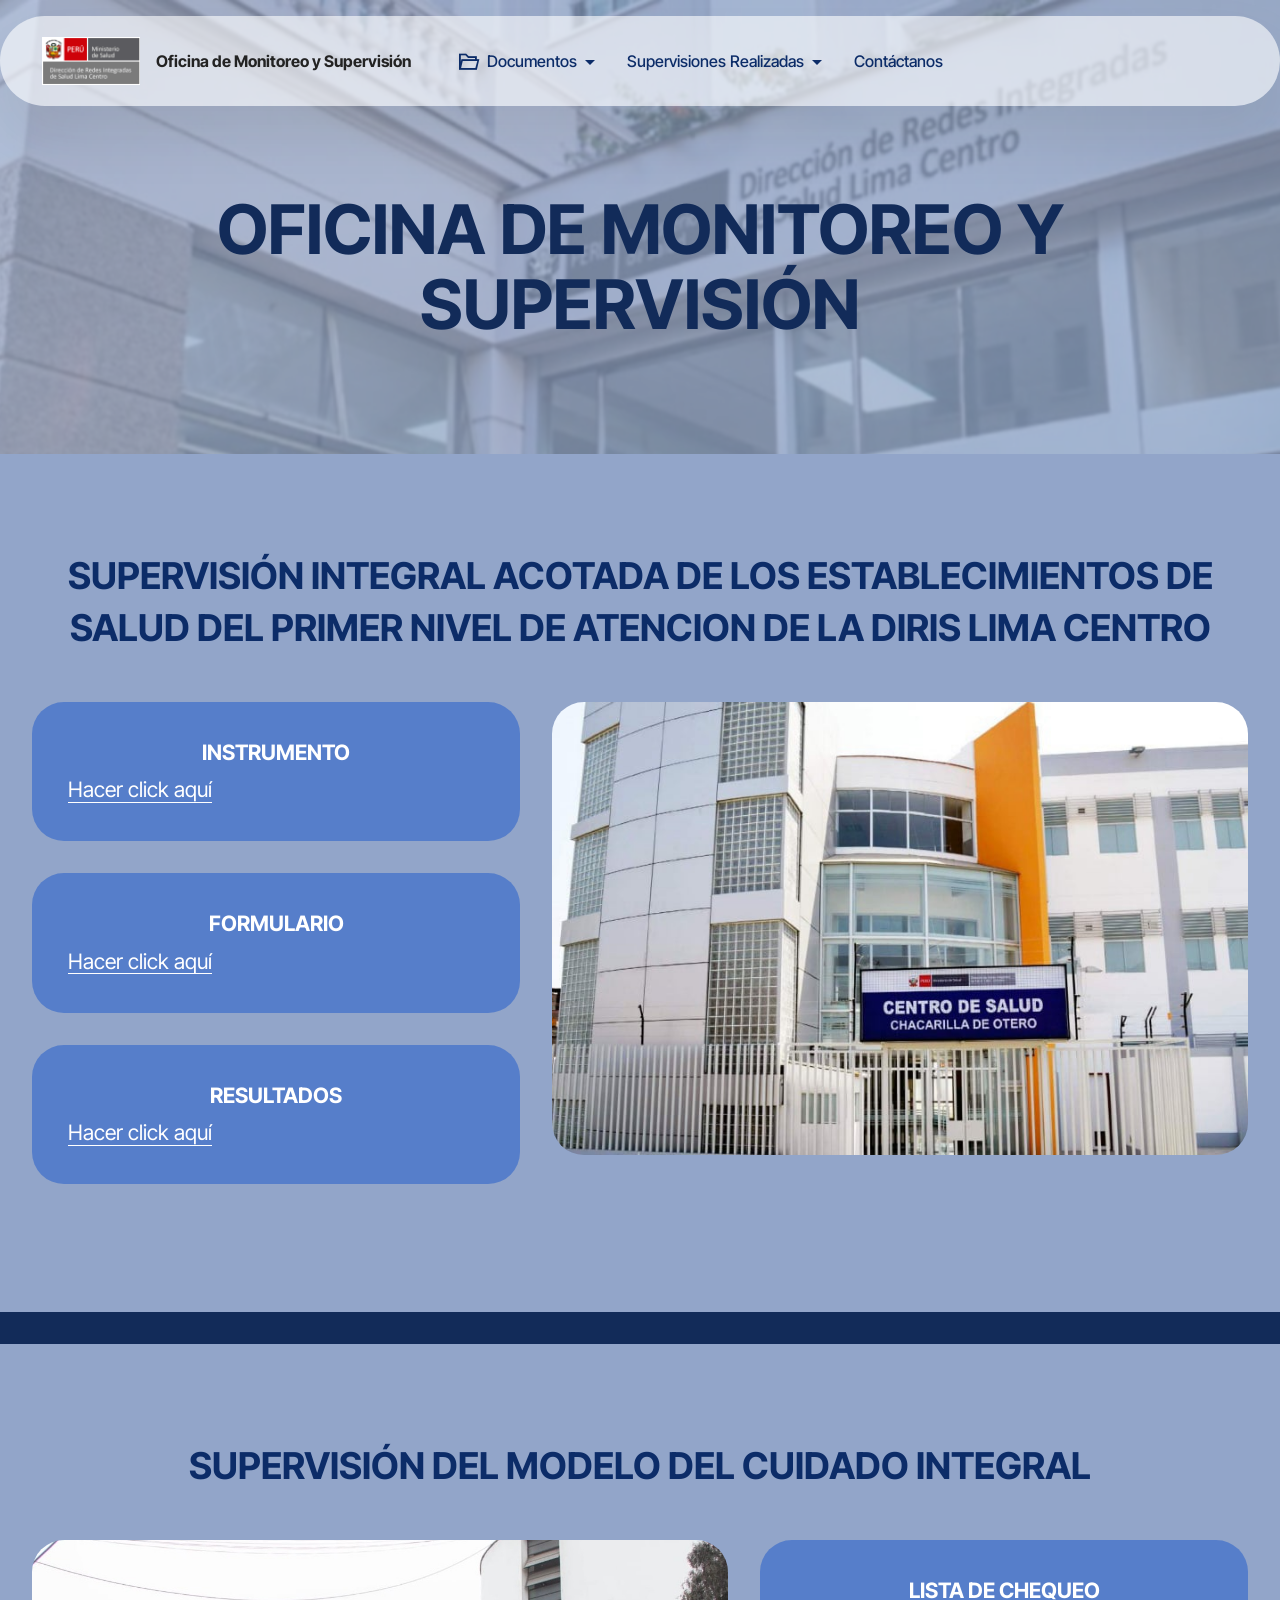
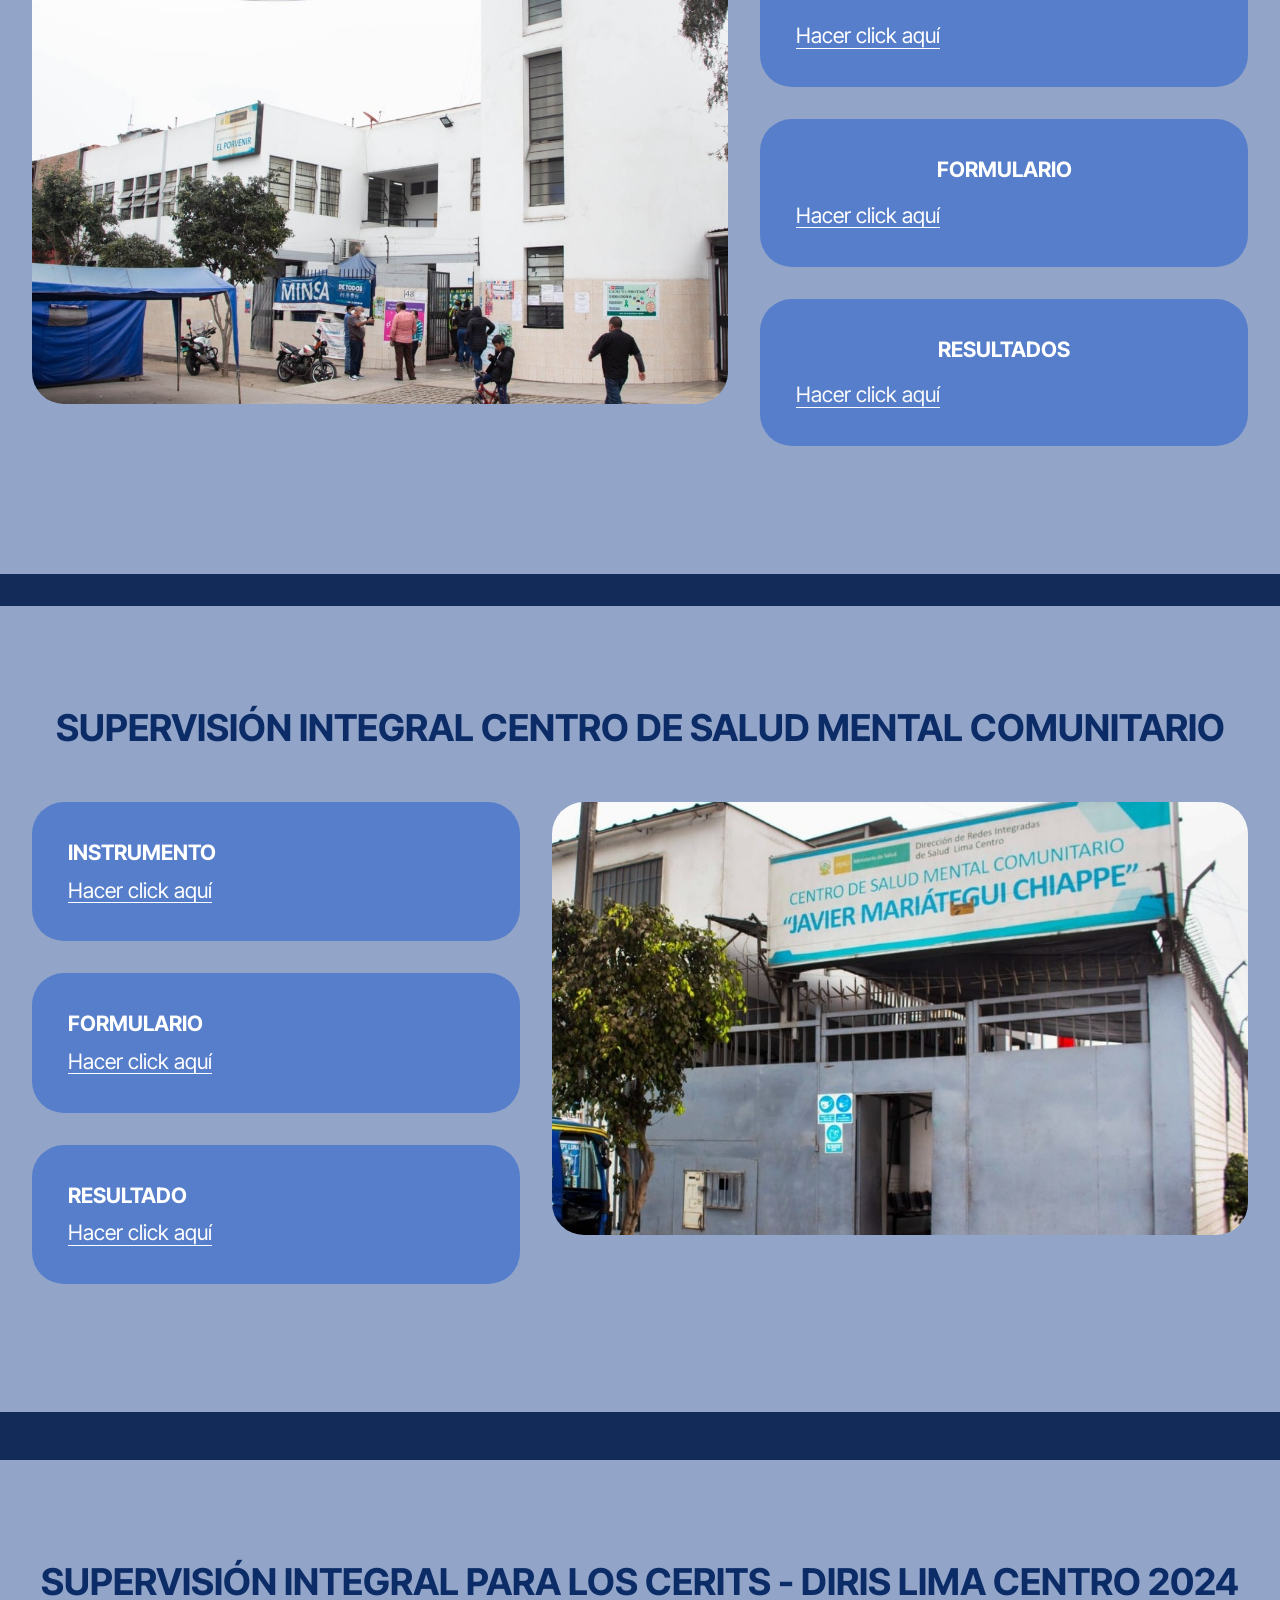
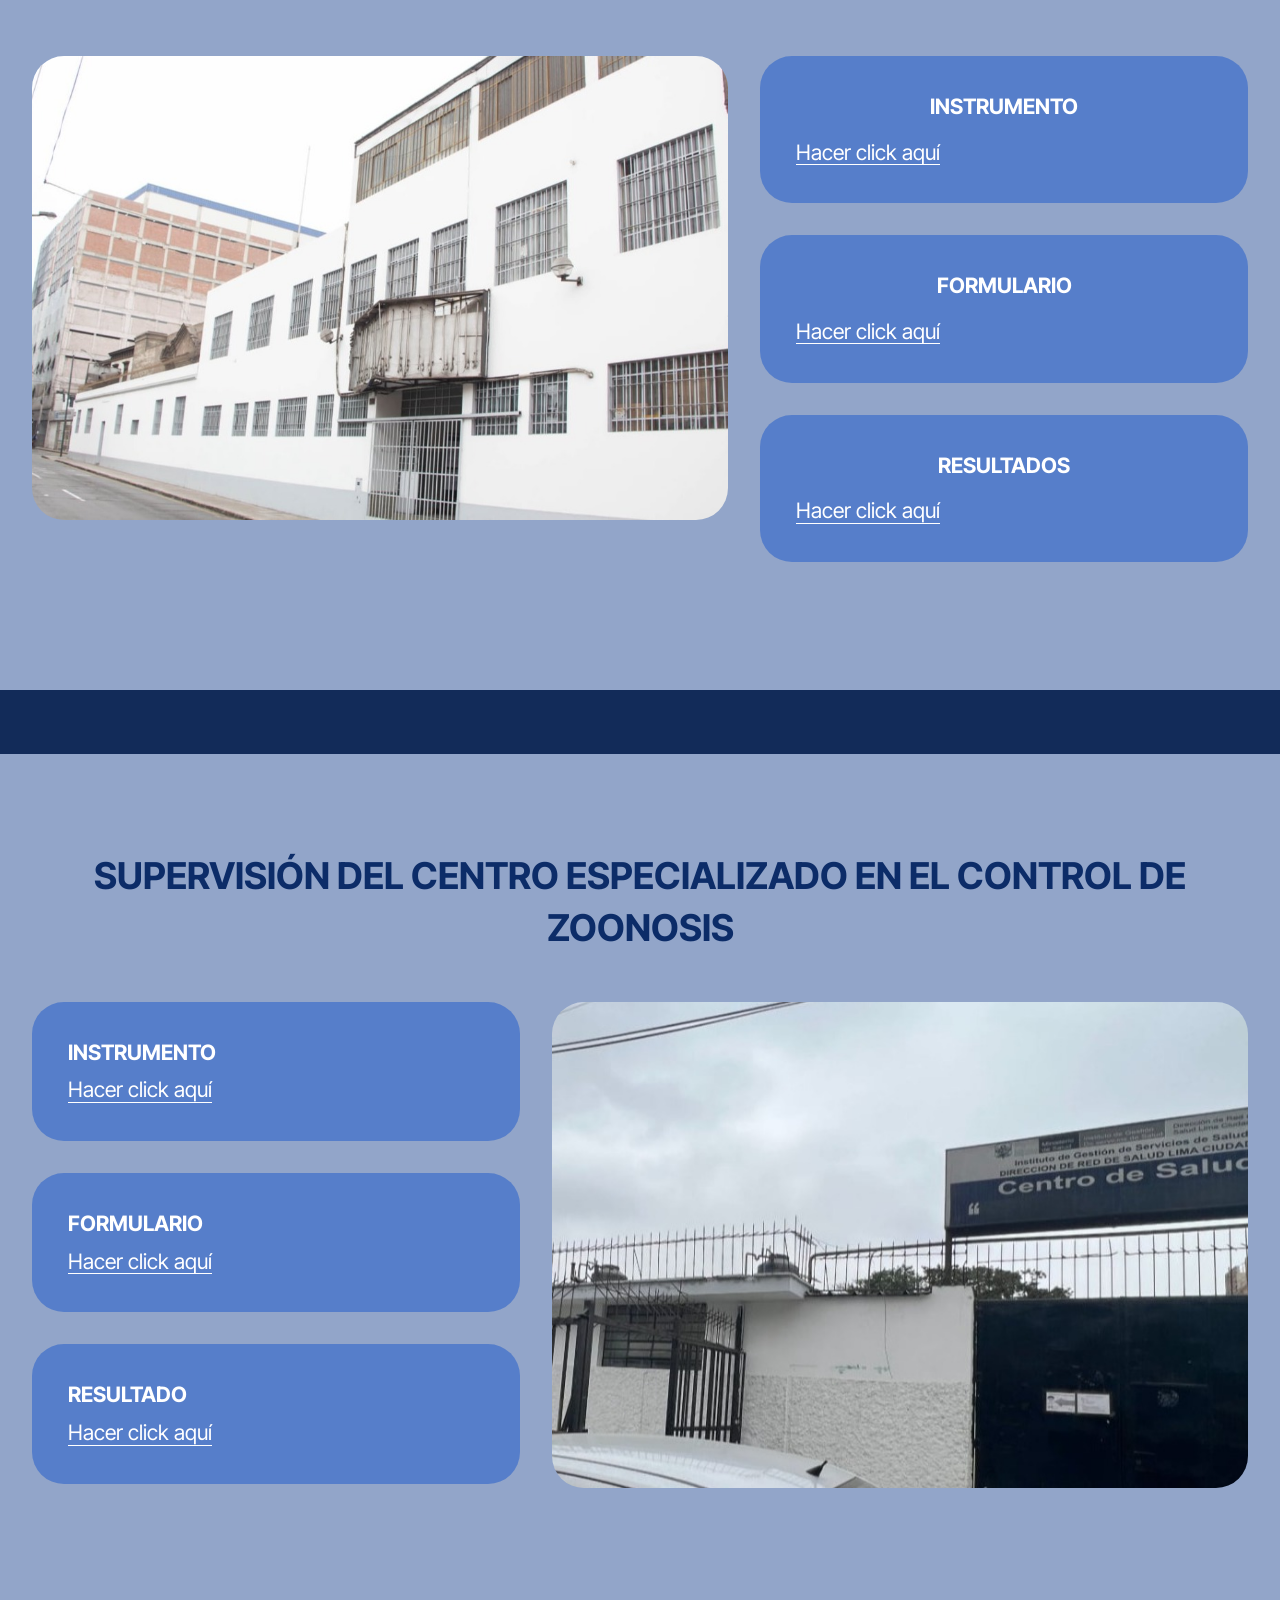
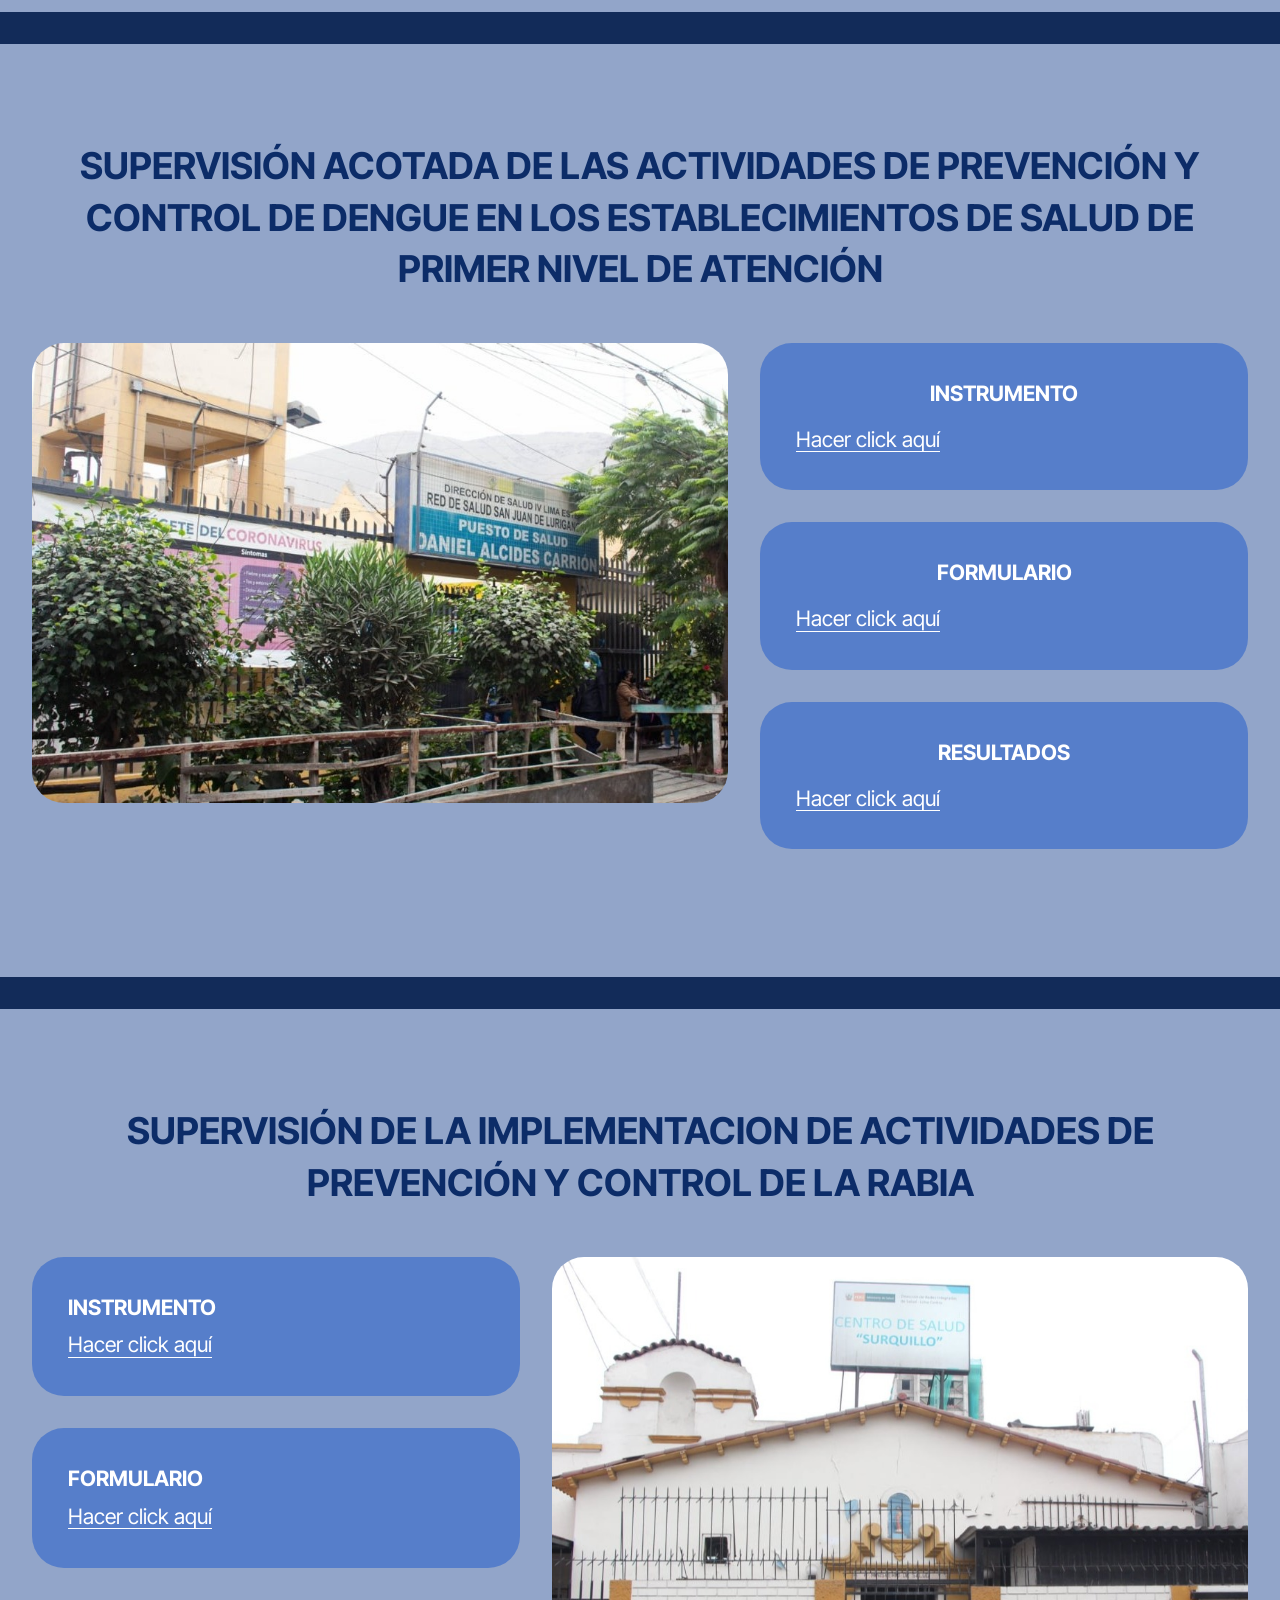
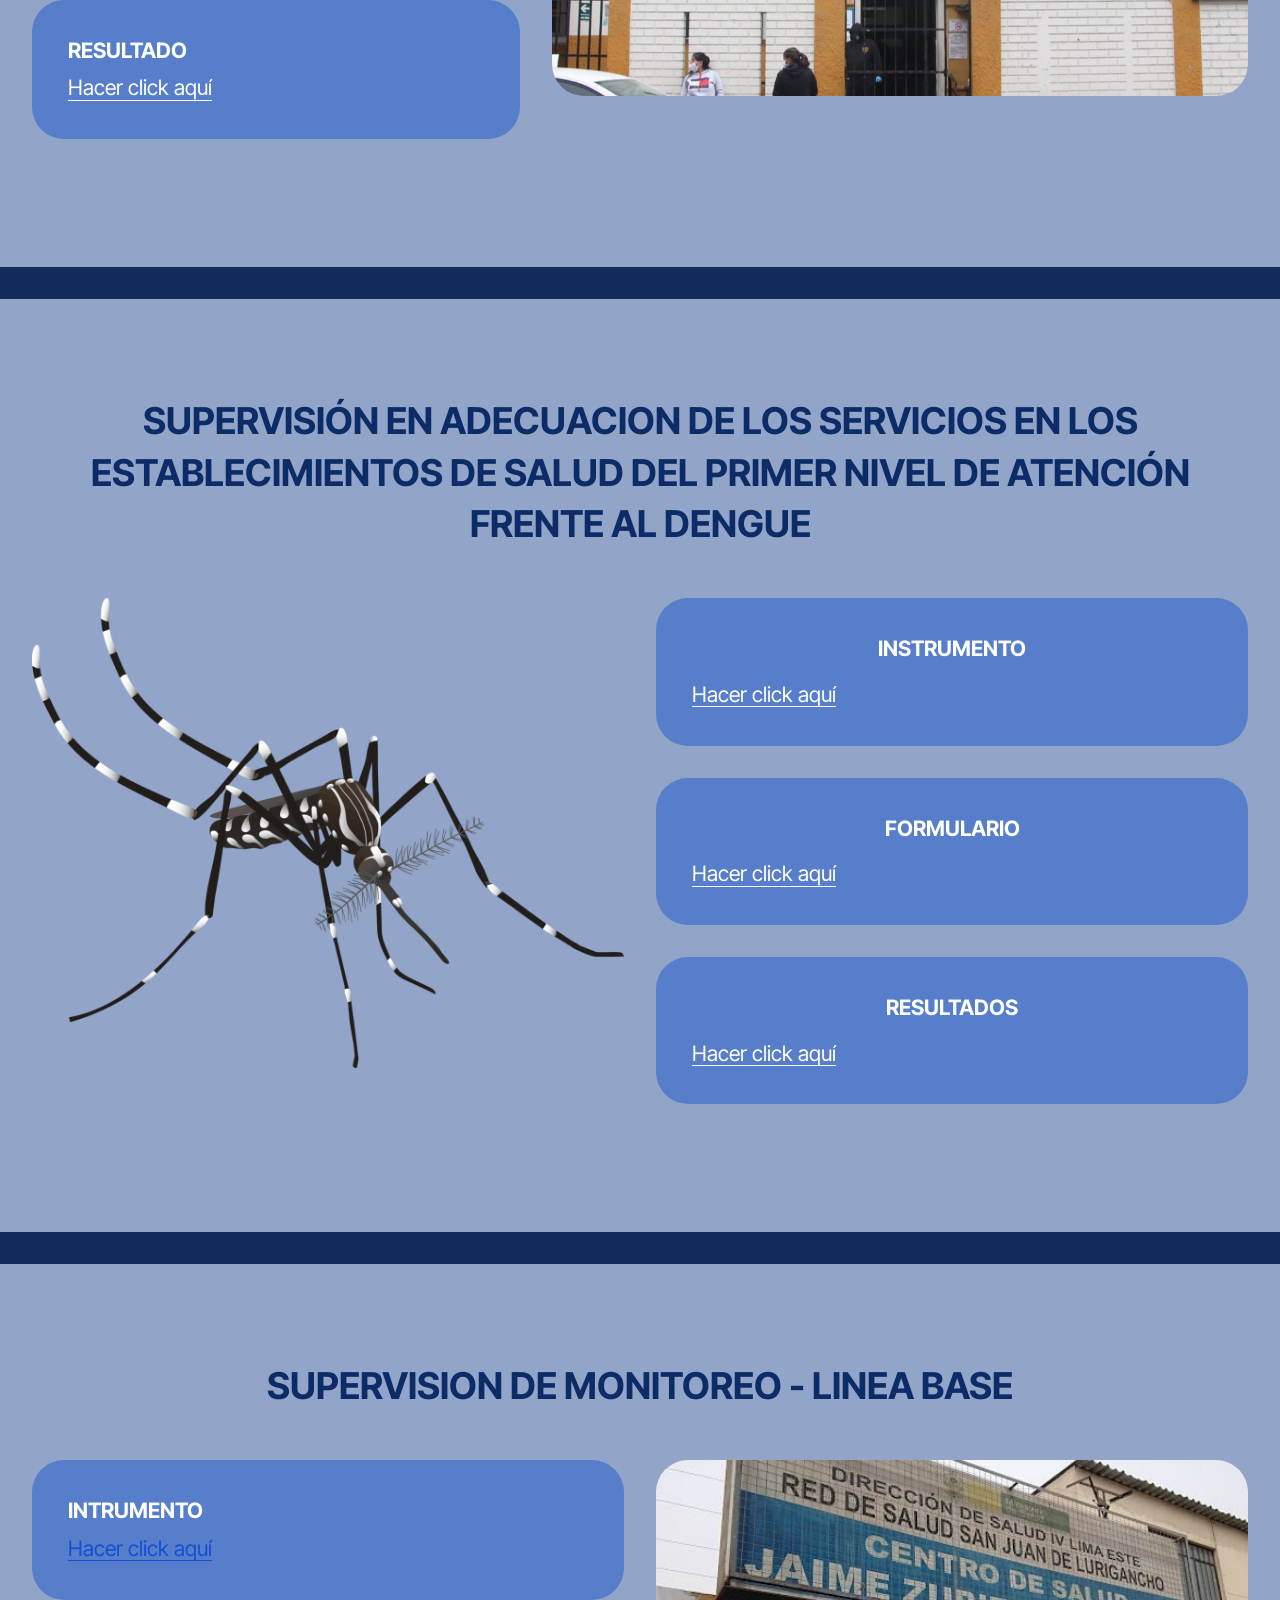
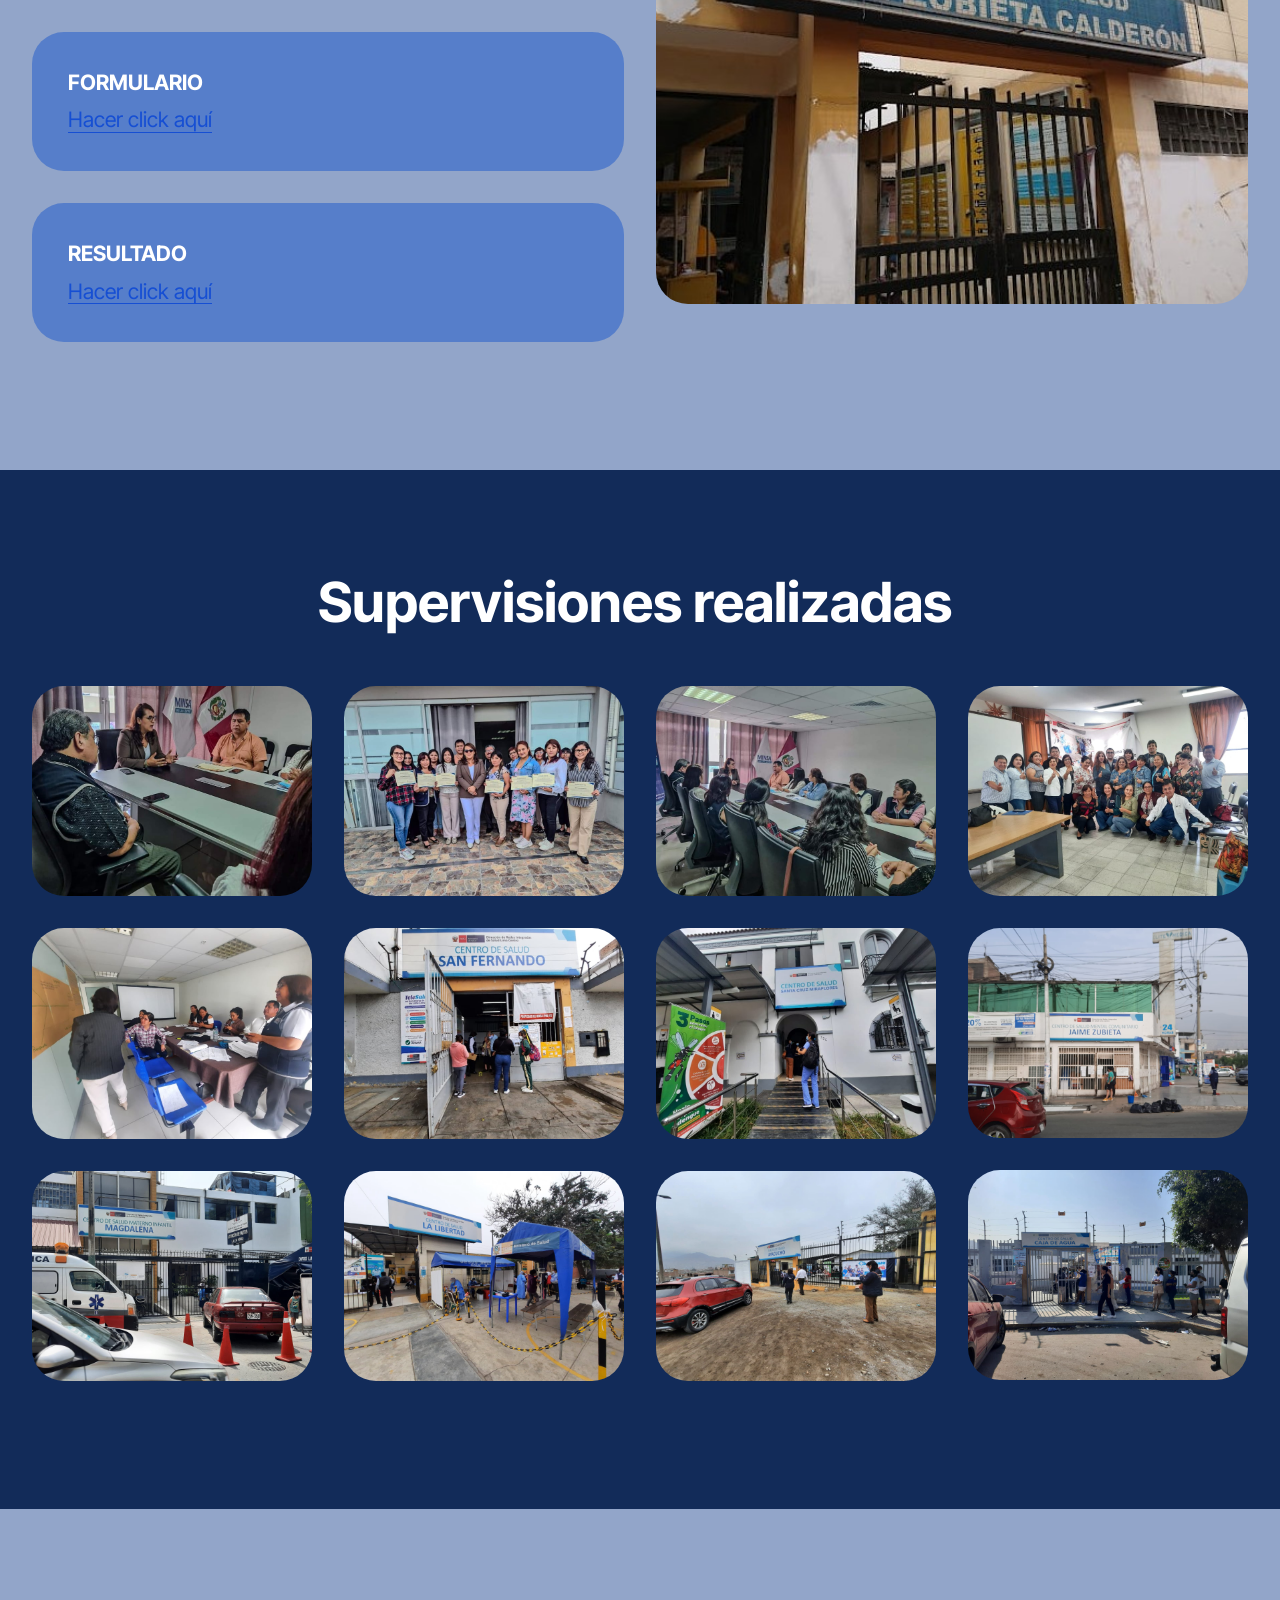
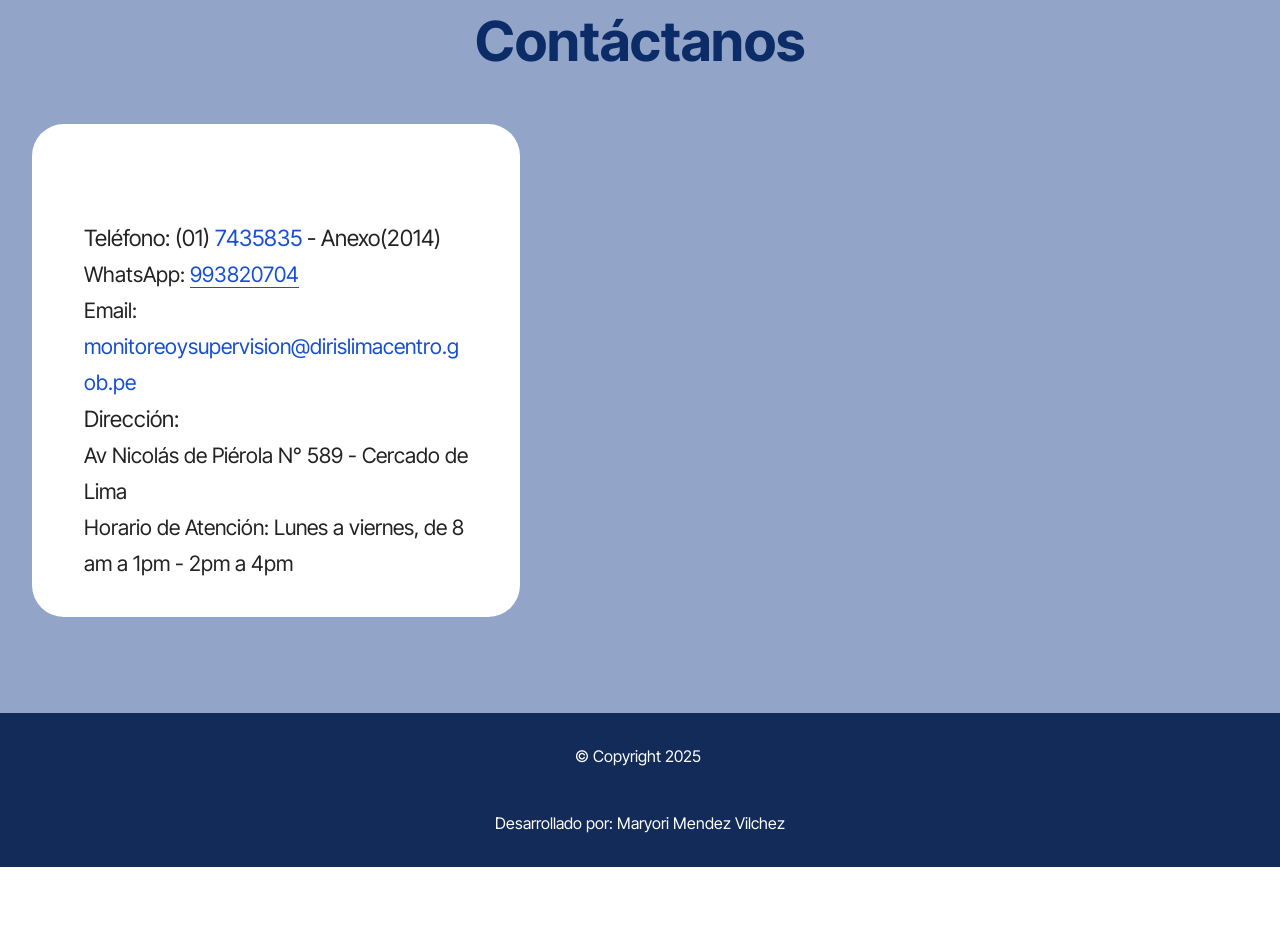
==== commit 5d92b5c7: "Add files via upload" ====
--- a/index.html
+++ b/index.html
@@ -22,7 +22,7 @@
   <link rel="stylesheet" href="assets/gallery/style.css">
   <link rel="preload" href="https://fonts.googleapis.com/css?family=Inter+Tight:100,200,300,400,500,600,700,800,900,100i,200i,300i,400i,500i,600i,700i,800i,900i&display=swap" as="style" onload="this.onload=null;this.rel='stylesheet'">
   <noscript><link rel="stylesheet" href="https://fonts.googleapis.com/css?family=Inter+Tight:100,200,300,400,500,600,700,800,900,100i,200i,300i,400i,500i,600i,700i,800i,900i&display=swap"></noscript>
-  <link rel="preload" as="style" href="assets/mobirise/css/mbr-additional.css?v=ZROqVR"><link rel="stylesheet" href="assets/mobirise/css/mbr-additional.css?v=ZROqVR" type="text/css">
+  <link rel="preload" as="style" href="assets/mobirise/css/mbr-additional.css?v=dWpq0Z"><link rel="stylesheet" href="assets/mobirise/css/mbr-additional.css?v=dWpq0Z" type="text/css">
 
   
   
@@ -721,6 +721,89 @@
 	</div>
 </section>
 
+<section data-bs-version="5.1" class="article11 cid-uBXTAf3Dip" id="article11-2e">
+    
+
+    
+    
+    <div class="container">
+        <div class="row justify-content-center">
+            <div class="title col-md-12 col-lg-10">
+                
+                
+                
+            </div>
+        </div>
+    </div>
+</section>
+
+<section data-bs-version="5.1" class="features027 cid-uBXTC1RzMD" id="features027-2f">
+	
+
+	
+	
+
+	<div class="container">
+		<div class="row justify-content-center">
+			<div class="col-md-12 content-head mb-5">
+				<h1 class="mbr-section-title mbr-fonts-style mb-0 display-5">
+					<strong>SUPERVISION DE MONITOREO - LINEA BASE</strong></h1>
+				
+			</div>
+		</div>
+
+
+		<div class="row justify-content-center  blockContent">
+			<div class="col-12 col-lg">
+				<div class="item features-without-image col-12 col-md-12 col-lg-12 active">
+					<div class="item-wrapper">
+						<div class="item-content">
+							
+							<h4 class="card-title mbr-fonts-style display-7">
+								<strong>INTRUMENTO</strong></h4>
+							<p class="card-text mbr-fonts-style mt-0 mb-0 display-7">
+								<a href="assets/files/EXCEL-DEMONITOREO-LINEABASE1.pdf" class="text-primary" target="_blank">Hacer click aquí</a></p>
+							
+						</div>
+
+					</div>
+				</div><div class="item features-without-image col-12 col-md-12 col-lg-12">
+					<div class="item-wrapper">
+						<div class="item-content">
+							
+							<h4 class="card-title mbr-fonts-style display-7">
+								<strong>FORMULARIO</strong></h4>
+							<p class="card-text mbr-fonts-style mt-0 mb-0 display-7">
+								<a href="https://forms.gle/9MjXbfjoryouj9589" class="text-primary" target="_blank">Hacer click aquí</a></p>
+							
+						</div>
+
+					</div>
+				</div>
+				<div class="item features-without-image col-12 col-md-12 col-lg-12">
+					<div class="item-wrapper">
+						<div class="item-content">
+							
+							<h4 class="card-title mbr-fonts-style display-7"><strong>RESULTADO</strong></h4>
+							<p class="card-text mbr-fonts-style mt-0 mb-0 display-7">
+								<a href="https://app.powerbi.com/view?r=eyJrIjoiYWE5MmJkZjItNzI0Ni00NWM0LTgyOGQtYTI4MzllNTEwNWMwIiwidCI6IjkwYjY0ZTZiLWUxN2ItNDc1OS05MGIwLTA5YzdkNmQ0ZTYzNCIsImMiOjR9" class="text-primary" target="_blank">Hacer click aquí</a></p>
+							
+						</div>
+
+					</div>
+				</div>
+				
+			</div>
+			<div class="col-12 col-lg-6">
+				<div class="image-wrapper">
+					<img class="w-100" src="assets/images/2018-11-24-680x510.jpeg" alt="Mobirise Website Builder">
+				</div>
+			</div>
+
+		</div>
+	</div>
+</section>
+
 <section data-bs-version="5.1" class="gallery1 mbr-gallery cid-tMlDYtQ5fF" id="gallery02-v">
     
 
@@ -738,8 +821,8 @@
         </div>
         <div class="row mbr-gallery mbr-masonry" data-masonry="{&quot;percentPosition&quot;: true }">
             <div class="col-12 col-md-6 col-lg-3 item gallery-image">
-                <div class="item-wrapper" data-toggle="modal" data-bs-toggle="modal" data-target="#uzpZWMBBrh-modal" data-bs-target="#uzpZWMBBrh-modal">
-                    <img class="w-100" src="assets/images/whatsapp-image-2024-04-17-at-2.17.07-pm-1-838x629.jpg" alt="Mobirise Website Builder" data-slide-to="0" data-bs-slide-to="0" data-target="#lb-uzpZWMBBrh" data-bs-target="#lb-uzpZWMBBrh">
+                <div class="item-wrapper" data-toggle="modal" data-bs-toggle="modal" data-target="#uBXW22zByX-modal" data-bs-target="#uBXW22zByX-modal">
+                    <img class="w-100" src="assets/images/whatsapp-image-2024-04-17-at-2.17.07-pm-1-838x629.jpg" alt="Mobirise Website Builder" data-slide-to="0" data-bs-slide-to="0" data-target="#lb-uBXW22zByX" data-bs-target="#lb-uBXW22zByX">
                     <div class="icon-wrapper">
                         <span class="mobi-mbri mobi-mbri-search mbr-iconfont mbr-iconfont-btn"></span>
                     </div>
@@ -747,8 +830,8 @@
                 
             </div>
             <div class="col-12 col-md-6 col-lg-3 item gallery-image">
-                <div class="item-wrapper" data-toggle="modal" data-bs-toggle="modal" data-target="#uzpZWMBBrh-modal" data-bs-target="#uzpZWMBBrh-modal">
-                    <img class="w-100" src="assets/images/whatsapp-image-2024-04-17-at-2.17.06-pm-1-838x629.jpg" alt="Mobirise Website Builder" data-slide-to="1" data-bs-slide-to="1" data-target="#lb-uzpZWMBBrh" data-bs-target="#lb-uzpZWMBBrh">
+                <div class="item-wrapper" data-toggle="modal" data-bs-toggle="modal" data-target="#uBXW22zByX-modal" data-bs-target="#uBXW22zByX-modal">
+                    <img class="w-100" src="assets/images/whatsapp-image-2024-04-17-at-2.17.06-pm-1-838x629.jpg" alt="Mobirise Website Builder" data-slide-to="1" data-bs-slide-to="1" data-target="#lb-uBXW22zByX" data-bs-target="#lb-uBXW22zByX">
                     <div class="icon-wrapper">
                         <span class="mobi-mbri mobi-mbri-search mbr-iconfont mbr-iconfont-btn"></span>
                     </div>
@@ -756,8 +839,8 @@
                 
             </div>
             <div class="col-12 col-md-6 col-lg-3 item gallery-image">
-                <div class="item-wrapper" data-toggle="modal" data-bs-toggle="modal" data-target="#uzpZWMBBrh-modal" data-bs-target="#uzpZWMBBrh-modal">
-                    <img class="w-100" src="assets/images/whatsapp-image-2024-04-17-at-2.17.07-pm-2-838x629.jpg" alt="Mobirise Website Builder" data-slide-to="2" data-bs-slide-to="2" data-target="#lb-uzpZWMBBrh" data-bs-target="#lb-uzpZWMBBrh">
+                <div class="item-wrapper" data-toggle="modal" data-bs-toggle="modal" data-target="#uBXW22zByX-modal" data-bs-target="#uBXW22zByX-modal">
+                    <img class="w-100" src="assets/images/whatsapp-image-2024-04-17-at-2.17.07-pm-2-838x629.jpg" alt="Mobirise Website Builder" data-slide-to="2" data-bs-slide-to="2" data-target="#lb-uBXW22zByX" data-bs-target="#lb-uBXW22zByX">
                     <div class="icon-wrapper">
                         <span class="mobi-mbri mobi-mbri-search mbr-iconfont mbr-iconfont-btn"></span>
                     </div>
@@ -765,8 +848,8 @@
                 
             </div>
             <div class="col-12 col-md-6 col-lg-3 item gallery-image">
-                <div class="item-wrapper" data-toggle="modal" data-bs-toggle="modal" data-target="#uzpZWMBBrh-modal" data-bs-target="#uzpZWMBBrh-modal">
-                    <img class="w-100" src="assets/images/whatsapp-image-2024-04-17-at-12.56.45-pm-838x629.jpg" alt="Mobirise Website Builder" data-slide-to="3" data-bs-slide-to="3" data-target="#lb-uzpZWMBBrh" data-bs-target="#lb-uzpZWMBBrh">
+                <div class="item-wrapper" data-toggle="modal" data-bs-toggle="modal" data-target="#uBXW22zByX-modal" data-bs-target="#uBXW22zByX-modal">
+                    <img class="w-100" src="assets/images/whatsapp-image-2024-04-17-at-12.56.45-pm-838x629.jpg" alt="Mobirise Website Builder" data-slide-to="3" data-bs-slide-to="3" data-target="#lb-uBXW22zByX" data-bs-target="#lb-uBXW22zByX">
                     <div class="icon-wrapper">
                         <span class="mobi-mbri mobi-mbri-search mbr-iconfont mbr-iconfont-btn"></span>
                     </div>
@@ -774,8 +857,8 @@
                 
             </div>
             <div class="col-12 col-md-6 col-lg-3 item gallery-image">
-                <div class="item-wrapper" data-toggle="modal" data-bs-toggle="modal" data-target="#uzpZWMBBrh-modal" data-bs-target="#uzpZWMBBrh-modal">
-                    <img class="w-100" src="assets/images/whatsapp-image-2024-04-17-at-12.56.45-pm-1-838x629.jpg" alt="Mobirise Website Builder" data-slide-to="4" data-bs-slide-to="4" data-target="#lb-uzpZWMBBrh" data-bs-target="#lb-uzpZWMBBrh">
+                <div class="item-wrapper" data-toggle="modal" data-bs-toggle="modal" data-target="#uBXW22zByX-modal" data-bs-target="#uBXW22zByX-modal">
+                    <img class="w-100" src="assets/images/whatsapp-image-2024-04-17-at-12.56.45-pm-1-838x629.jpg" alt="Mobirise Website Builder" data-slide-to="4" data-bs-slide-to="4" data-target="#lb-uBXW22zByX" data-bs-target="#lb-uBXW22zByX">
                     <div class="icon-wrapper">
                         <span class="mobi-mbri mobi-mbri-search mbr-iconfont mbr-iconfont-btn"></span>
                     </div>
@@ -783,8 +866,8 @@
                 
             </div>
             <div class="col-12 col-md-6 col-lg-3 item gallery-image">
-                <div class="item-wrapper" data-toggle="modal" data-bs-toggle="modal" data-target="#uzpZWMBBrh-modal" data-bs-target="#uzpZWMBBrh-modal">
-                    <img class="w-100" src="assets/images/whatsapp-image-2024-04-17-at-12.56.47-pm-3-838x629.jpg" alt="Mobirise Website Builder" data-slide-to="5" data-bs-slide-to="5" data-target="#lb-uzpZWMBBrh" data-bs-target="#lb-uzpZWMBBrh">
+                <div class="item-wrapper" data-toggle="modal" data-bs-toggle="modal" data-target="#uBXW22zByX-modal" data-bs-target="#uBXW22zByX-modal">
+                    <img class="w-100" src="assets/images/whatsapp-image-2024-04-17-at-12.56.47-pm-3-838x629.jpg" alt="Mobirise Website Builder" data-slide-to="5" data-bs-slide-to="5" data-target="#lb-uBXW22zByX" data-bs-target="#lb-uBXW22zByX">
                     <div class="icon-wrapper">
                         <span class="mobi-mbri mobi-mbri-search mbr-iconfont mbr-iconfont-btn"></span>
                     </div>
@@ -792,61 +875,61 @@
                 
             </div>
             <div class="col-12 col-md-6 col-lg-3 item gallery-image">
-                <div class="item-wrapper" data-toggle="modal" data-bs-toggle="modal" data-target="#uzpZWMBBrh-modal" data-bs-target="#uzpZWMBBrh-modal">
-                    <img class="w-100" src="assets/images/whatsapp-image-2024-04-17-at-12.56.46-pm-2-838x629.jpg" alt="Mobirise Website Builder" data-slide-to="6" data-bs-slide-to="6" data-target="#lb-uzpZWMBBrh" data-bs-target="#lb-uzpZWMBBrh">
+                <div class="item-wrapper" data-toggle="modal" data-bs-toggle="modal" data-target="#uBXW22zByX-modal" data-bs-target="#uBXW22zByX-modal">
+                    <img class="w-100" src="assets/images/whatsapp-image-2024-04-17-at-12.56.46-pm-2-838x629.jpg" alt="Mobirise Website Builder" data-slide-to="6" data-bs-slide-to="6" data-target="#lb-uBXW22zByX" data-bs-target="#lb-uBXW22zByX">
                     <div class="icon-wrapper">
                         <span class="mobi-mbri mobi-mbri-search mbr-iconfont mbr-iconfont-btn"></span>
                     </div>
                 </div>
                 
             </div><div class="col-12 col-md-6 col-lg-3 item gallery-image">
-                <div class="item-wrapper" data-toggle="modal" data-bs-toggle="modal" data-target="#uzpZWMBBrh-modal" data-bs-target="#uzpZWMBBrh-modal">
-                    <img class="w-100" src="assets/images/whatsapp-image-2024-04-17-at-12.56.48-pm-3-1600x1200.jpg" alt="Mobirise Website Builder" data-slide-to="7" data-bs-slide-to="7" data-target="#lb-uzpZWMBBrh" data-bs-target="#lb-uzpZWMBBrh">
+                <div class="item-wrapper" data-toggle="modal" data-bs-toggle="modal" data-target="#uBXW22zByX-modal" data-bs-target="#uBXW22zByX-modal">
+                    <img class="w-100" src="assets/images/whatsapp-image-2024-04-17-at-12.56.48-pm-3-1600x1200.jpg" alt="Mobirise Website Builder" data-slide-to="7" data-bs-slide-to="7" data-target="#lb-uBXW22zByX" data-bs-target="#lb-uBXW22zByX">
                     <div class="icon-wrapper">
                         <span class="mobi-mbri mobi-mbri-search mbr-iconfont mbr-iconfont-btn"></span>
                     </div>
                 </div>
                 
             </div><div class="col-12 col-md-6 col-lg-3 item gallery-image">
-                <div class="item-wrapper" data-toggle="modal" data-bs-toggle="modal" data-target="#uzpZWMBBrh-modal" data-bs-target="#uzpZWMBBrh-modal">
-                    <img class="w-100" src="assets/images/whatsapp-image-2024-04-17-at-12.56.48-pm-2-1600x1200.jpg" alt="Mobirise Website Builder" data-slide-to="8" data-bs-slide-to="8" data-target="#lb-uzpZWMBBrh" data-bs-target="#lb-uzpZWMBBrh">
+                <div class="item-wrapper" data-toggle="modal" data-bs-toggle="modal" data-target="#uBXW22zByX-modal" data-bs-target="#uBXW22zByX-modal">
+                    <img class="w-100" src="assets/images/whatsapp-image-2024-04-17-at-12.56.48-pm-2-1600x1200.jpg" alt="Mobirise Website Builder" data-slide-to="8" data-bs-slide-to="8" data-target="#lb-uBXW22zByX" data-bs-target="#lb-uBXW22zByX">
                     <div class="icon-wrapper">
                         <span class="mobi-mbri mobi-mbri-search mbr-iconfont mbr-iconfont-btn"></span>
                     </div>
                 </div>
                 
             </div><div class="col-12 col-md-6 col-lg-3 item gallery-image">
-                <div class="item-wrapper" data-toggle="modal" data-bs-toggle="modal" data-target="#uzpZWMBBrh-modal" data-bs-target="#uzpZWMBBrh-modal">
-                    <img class="w-100" src="assets/images/whatsapp-image-2024-04-17-at-12.56.48-pm-1600x1200.jpg" alt="Mobirise Website Builder" data-slide-to="9" data-bs-slide-to="9" data-target="#lb-uzpZWMBBrh" data-bs-target="#lb-uzpZWMBBrh">
+                <div class="item-wrapper" data-toggle="modal" data-bs-toggle="modal" data-target="#uBXW22zByX-modal" data-bs-target="#uBXW22zByX-modal">
+                    <img class="w-100" src="assets/images/whatsapp-image-2024-04-17-at-12.56.48-pm-1600x1200.jpg" alt="Mobirise Website Builder" data-slide-to="9" data-bs-slide-to="9" data-target="#lb-uBXW22zByX" data-bs-target="#lb-uBXW22zByX">
                     <div class="icon-wrapper">
                         <span class="mobi-mbri mobi-mbri-search mbr-iconfont mbr-iconfont-btn"></span>
                     </div>
                 </div>
                 
             </div><div class="col-12 col-md-6 col-lg-3 item gallery-image">
-                <div class="item-wrapper" data-toggle="modal" data-bs-toggle="modal" data-target="#uzpZWMBBrh-modal" data-bs-target="#uzpZWMBBrh-modal">
-                    <img class="w-100" src="assets/images/whatsapp-image-2024-04-17-at-12.56.46-pm-3-1600x1200.jpg" alt="Mobirise Website Builder" data-slide-to="10" data-bs-slide-to="10" data-target="#lb-uzpZWMBBrh" data-bs-target="#lb-uzpZWMBBrh">
+                <div class="item-wrapper" data-toggle="modal" data-bs-toggle="modal" data-target="#uBXW22zByX-modal" data-bs-target="#uBXW22zByX-modal">
+                    <img class="w-100" src="assets/images/whatsapp-image-2024-04-17-at-12.56.46-pm-3-1600x1200.jpg" alt="Mobirise Website Builder" data-slide-to="10" data-bs-slide-to="10" data-target="#lb-uBXW22zByX" data-bs-target="#lb-uBXW22zByX">
                     <div class="icon-wrapper">
                         <span class="mobi-mbri mobi-mbri-search mbr-iconfont mbr-iconfont-btn"></span>
                     </div>
                 </div>
                 
             </div><div class="col-12 col-md-6 col-lg-3 item gallery-image">
-                <div class="item-wrapper" data-toggle="modal" data-bs-toggle="modal" data-target="#uzpZWMBBrh-modal" data-bs-target="#uzpZWMBBrh-modal">
-                    <img class="w-100" src="assets/images/whatsapp-image-2024-04-17-at-12.56.46-pm-1-1600x1200.jpg" alt="Mobirise Website Builder" data-slide-to="11" data-bs-slide-to="11" data-target="#lb-uzpZWMBBrh" data-bs-target="#lb-uzpZWMBBrh">
-                    <div class="icon-wrapper">
-                        <span class="mobi-mbri mobi-mbri-search mbr-iconfont mbr-iconfont-btn"></span>
-                    </div>
-                </div>
-                
-            </div>
-        </div>
-
-        <div class="modal mbr-slider" tabindex="-1" role="dialog" aria-hidden="true" id="uzpZWMBBrh-modal">
+                <div class="item-wrapper" data-toggle="modal" data-bs-toggle="modal" data-target="#uBXW22zByX-modal" data-bs-target="#uBXW22zByX-modal">
+                    <img class="w-100" src="assets/images/whatsapp-image-2024-04-17-at-12.56.46-pm-1-1600x1200.jpg" alt="Mobirise Website Builder" data-slide-to="11" data-bs-slide-to="11" data-target="#lb-uBXW22zByX" data-bs-target="#lb-uBXW22zByX">
+                    <div class="icon-wrapper">
+                        <span class="mobi-mbri mobi-mbri-search mbr-iconfont mbr-iconfont-btn"></span>
+                    </div>
+                </div>
+                
+            </div>
+        </div>
+
+        <div class="modal mbr-slider" tabindex="-1" role="dialog" aria-hidden="true" id="uBXW22zByX-modal">
             <div class="modal-dialog" role="document">
                 <div class="modal-content">
                     <div class="modal-body">
-                        <div class="carousel slide carousel-fade" id="lb-uzpZWMBBrh" data-ride="carousel" data-bs-ride="carousel" data-interval="7000" data-bs-interval="7000">
+                        <div class="carousel slide carousel-fade" id="lb-uBXW22zByX" data-ride="carousel" data-bs-ride="carousel" data-interval="7000" data-bs-interval="7000">
                             <div class="carousel-inner">
                                 <div class="carousel-item active">
                                     <img class="d-block w-100" src="assets/images/whatsapp-image-2024-04-17-at-2.17.07-pm-1-838x629.jpg" alt="Mobirise Website Builder">
@@ -881,21 +964,21 @@
                                 </div>
                             </div>
                             <ol class="carousel-indicators">
-                                <li data-slide-to="0" data-bs-slide-to="0" class="active" data-target="#lb-uzpZWMBBrh" data-bs-target="#lb-uzpZWMBBrh"></li>
-                                <li data-slide-to="1" data-bs-slide-to="1" data-target="#lb-uzpZWMBBrh" data-bs-target="#lb-uzpZWMBBrh"></li>
-                                <li data-slide-to="2" data-bs-slide-to="2" data-target="#lb-uzpZWMBBrh" data-bs-target="#lb-uzpZWMBBrh"></li>
-                                <li data-slide-to="3" data-bs-slide-to="3" data-target="#lb-uzpZWMBBrh" data-bs-target="#lb-uzpZWMBBrh"></li>
-                                <li data-slide-to="4" data-bs-slide-to="4" data-target="#lb-uzpZWMBBrh" data-bs-target="#lb-uzpZWMBBrh"></li>
-                                <li data-slide-to="5" data-bs-slide-to="5" data-target="#lb-uzpZWMBBrh" data-bs-target="#lb-uzpZWMBBrh"></li>
-                                <li data-slide-to="6" data-bs-slide-to="6" data-target="#lb-uzpZWMBBrh" data-bs-target="#lb-uzpZWMBBrh"></li><li data-slide-to="7" data-bs-slide-to="7" data-target="#lb-uzpZWMBBrh" data-bs-target="#lb-uzpZWMBBrh"></li><li data-slide-to="8" data-bs-slide-to="8" data-target="#lb-uzpZWMBBrh" data-bs-target="#lb-uzpZWMBBrh"></li><li data-slide-to="9" data-bs-slide-to="9" data-target="#lb-uzpZWMBBrh" data-bs-target="#lb-uzpZWMBBrh"></li><li data-slide-to="10" data-bs-slide-to="10" data-target="#lb-uzpZWMBBrh" data-bs-target="#lb-uzpZWMBBrh"></li><li data-slide-to="11" data-bs-slide-to="11" data-target="#lb-uzpZWMBBrh" data-bs-target="#lb-uzpZWMBBrh"></li>
+                                <li data-slide-to="0" data-bs-slide-to="0" class="active" data-target="#lb-uBXW22zByX" data-bs-target="#lb-uBXW22zByX"></li>
+                                <li data-slide-to="1" data-bs-slide-to="1" data-target="#lb-uBXW22zByX" data-bs-target="#lb-uBXW22zByX"></li>
+                                <li data-slide-to="2" data-bs-slide-to="2" data-target="#lb-uBXW22zByX" data-bs-target="#lb-uBXW22zByX"></li>
+                                <li data-slide-to="3" data-bs-slide-to="3" data-target="#lb-uBXW22zByX" data-bs-target="#lb-uBXW22zByX"></li>
+                                <li data-slide-to="4" data-bs-slide-to="4" data-target="#lb-uBXW22zByX" data-bs-target="#lb-uBXW22zByX"></li>
+                                <li data-slide-to="5" data-bs-slide-to="5" data-target="#lb-uBXW22zByX" data-bs-target="#lb-uBXW22zByX"></li>
+                                <li data-slide-to="6" data-bs-slide-to="6" data-target="#lb-uBXW22zByX" data-bs-target="#lb-uBXW22zByX"></li><li data-slide-to="7" data-bs-slide-to="7" data-target="#lb-uBXW22zByX" data-bs-target="#lb-uBXW22zByX"></li><li data-slide-to="8" data-bs-slide-to="8" data-target="#lb-uBXW22zByX" data-bs-target="#lb-uBXW22zByX"></li><li data-slide-to="9" data-bs-slide-to="9" data-target="#lb-uBXW22zByX" data-bs-target="#lb-uBXW22zByX"></li><li data-slide-to="10" data-bs-slide-to="10" data-target="#lb-uBXW22zByX" data-bs-target="#lb-uBXW22zByX"></li><li data-slide-to="11" data-bs-slide-to="11" data-target="#lb-uBXW22zByX" data-bs-target="#lb-uBXW22zByX"></li>
                             </ol>
                             <a role="button" href="" class="close" data-dismiss="modal" data-bs-dismiss="modal" aria-label="Close">
                             </a>
-                            <a class="carousel-control-prev carousel-control" role="button" data-slide="prev" data-bs-slide="prev" href="#lb-uzpZWMBBrh">
+                            <a class="carousel-control-prev carousel-control" role="button" data-slide="prev" data-bs-slide="prev" href="#lb-uBXW22zByX">
                                 <span class="mobi-mbri mobi-mbri-arrow-prev" aria-hidden="true"></span>
                                 <span class="sr-only visually-hidden">Previous</span>
                             </a>
-                            <a class="carousel-control-next carousel-control" role="button" data-slide="next" data-bs-slide="next" href="#lb-uzpZWMBBrh">
+                            <a class="carousel-control-next carousel-control" role="button" data-slide="next" data-bs-slide="next" href="#lb-uBXW22zByX">
                                 <span class="mobi-mbri mobi-mbri-arrow-next" aria-hidden="true"></span>
                                 <span class="sr-only visually-hidden">Next</span>
                             </a>
@@ -952,7 +1035,7 @@
             </div>
         </div>
     </div>
-</section><section class="display-7" style="padding: 0;align-items: center;justify-content: center;flex-wrap: wrap;    align-content: center;display: flex;position: relative;height: 4rem;"><a href="https://mobiri.se/2276295" style="flex: 1 1;height: 4rem;position: absolute;width: 100%;z-index: 1;"><img alt="" style="height: 4rem;" src="[data-uri]"></a><p style="margin: 0;text-align: center;" class="display-7">&#8204;</p><a style="z-index:1" href="https://mobirise.com">Mobirise </a></section><script src="assets/bootstrap/js/bootstrap.bundle.min.js"></script>  <script src="assets/parallax/jarallax.js"></script>  <script src="assets/smoothscroll/smooth-scroll.js"></script>  <script src="assets/ytplayer/index.js"></script>  <script src="assets/dropdown/js/navbar-dropdown.js"></script>  <script src="assets/masonry/masonry.pkgd.min.js"></script>  <script src="assets/imagesloaded/imagesloaded.pkgd.min.js"></script>  <script src="assets/theme/js/script.js"></script>  <script src="assets/gallery/player.min.js"></script>  <script src="assets/gallery/script.js"></script>  
+</section><section class="display-7" style="padding: 0;align-items: center;justify-content: center;flex-wrap: wrap;    align-content: center;display: flex;position: relative;height: 4rem;"><a href="https://mobiri.se/2276295" style="flex: 1 1;height: 4rem;position: absolute;width: 100%;z-index: 1;"><img alt="" style="height: 4rem;" src="[data-uri]"></a><p style="margin: 0;text-align: center;" class="display-7">&#8204;</p><a style="z-index:1" href="https://mobirise.com/html-builder.html">HTML Website Creator</a></section><script src="assets/bootstrap/js/bootstrap.bundle.min.js"></script>  <script src="assets/parallax/jarallax.js"></script>  <script src="assets/smoothscroll/smooth-scroll.js"></script>  <script src="assets/ytplayer/index.js"></script>  <script src="assets/dropdown/js/navbar-dropdown.js"></script>  <script src="assets/masonry/masonry.pkgd.min.js"></script>  <script src="assets/imagesloaded/imagesloaded.pkgd.min.js"></script>  <script src="assets/theme/js/script.js"></script>  <script src="assets/gallery/player.min.js"></script>  <script src="assets/gallery/script.js"></script>  
   
   
   <input name="animation" type="hidden">
--- a/assets/mobirise/css/mbr-additional.css
+++ b/assets/mobirise/css/mbr-additional.css
@@ -2016,6 +2016,85 @@
     margin-bottom: 1rem;
   }
 }
+.cid-uBXTAf3Dip {
+  padding-top: 0rem;
+  padding-bottom: 2rem;
+  background-color: #122b59;
+}
+.cid-uBXTAf3Dip .mbr-fallback-image.disabled {
+  display: none;
+}
+.cid-uBXTAf3Dip .mbr-fallback-image {
+  display: block;
+  background-size: cover;
+  background-position: center center;
+  width: 100%;
+  height: 100%;
+  position: absolute;
+  top: 0;
+}
+.cid-uBXTC1RzMD {
+  padding-top: 6rem;
+  padding-bottom: 6rem;
+  background-color: #92a5c9;
+}
+.cid-uBXTC1RzMD .mbr-fallback-image.disabled {
+  display: none;
+}
+.cid-uBXTC1RzMD .mbr-fallback-image {
+  display: block;
+  background-size: cover;
+  background-position: center center;
+  width: 100%;
+  height: 100%;
+  position: absolute;
+  top: 0;
+}
+.cid-uBXTC1RzMD .mbr-description {
+  text-align: left;
+}
+.cid-uBXTC1RzMD .item-wrapper {
+  background: #567eca;
+  margin-bottom: 2rem;
+  padding: 2.25rem;
+}
+@media (max-width: 767px) {
+  .cid-uBXTC1RzMD .item-wrapper {
+    padding: 2rem 1.5rem;
+    margin-bottom: 1rem;
+  }
+}
+@media (min-width: 992px) and (max-width: 1200px) {
+  .cid-uBXTC1RzMD .item-wrapper {
+    padding: 2rem 1.5rem;
+    margin-bottom: 2rem;
+  }
+}
+.cid-uBXTC1RzMD .card-title,
+.cid-uBXTC1RzMD .iconfont-wrapper {
+  color: #000000;
+}
+.cid-uBXTC1RzMD .card-text {
+  color: #000000;
+}
+.cid-uBXTC1RzMD .mbr-section-title {
+  color: #0c2c68;
+  text-align: center;
+}
+.cid-uBXTC1RzMD .mbr-number {
+  color: #9fe870;
+}
+.cid-uBXTC1RzMD .mbr-text,
+.cid-uBXTC1RzMD .mbr-section-btn {
+  text-align: center;
+}
+.cid-uBXTC1RzMD .card-text,
+.cid-uBXTC1RzMD .item .mbr-section-btn {
+  text-align: left;
+}
+.cid-uBXTC1RzMD .card-title {
+  color: #ffffff;
+}
 .cid-tMlDYtQ5fF {
   padding-top: 6rem;
   padding-bottom: 6rem;
--- a/assets/mobirise/css/mbr-additional.css
+++ b/assets/mobirise/css/mbr-additional.css
@@ -2016,6 +2016,85 @@
     margin-bottom: 1rem;
   }
 }
+.cid-uBXTAf3Dip {
+  padding-top: 0rem;
+  padding-bottom: 2rem;
+  background-color: #122b59;
+}
+.cid-uBXTAf3Dip .mbr-fallback-image.disabled {
+  display: none;
+}
+.cid-uBXTAf3Dip .mbr-fallback-image {
+  display: block;
+  background-size: cover;
+  background-position: center center;
+  width: 100%;
+  height: 100%;
+  position: absolute;
+  top: 0;
+}
+.cid-uBXTC1RzMD {
+  padding-top: 6rem;
+  padding-bottom: 6rem;
+  background-color: #92a5c9;
+}
+.cid-uBXTC1RzMD .mbr-fallback-image.disabled {
+  display: none;
+}
+.cid-uBXTC1RzMD .mbr-fallback-image {
+  display: block;
+  background-size: cover;
+  background-position: center center;
+  width: 100%;
+  height: 100%;
+  position: absolute;
+  top: 0;
+}
+.cid-uBXTC1RzMD .mbr-description {
+  text-align: left;
+}
+.cid-uBXTC1RzMD .item-wrapper {
+  background: #567eca;
+  margin-bottom: 2rem;
+  padding: 2.25rem;
+}
+@media (max-width: 767px) {
+  .cid-uBXTC1RzMD .item-wrapper {
+    padding: 2rem 1.5rem;
+    margin-bottom: 1rem;
+  }
+}
+@media (min-width: 992px) and (max-width: 1200px) {
+  .cid-uBXTC1RzMD .item-wrapper {
+    padding: 2rem 1.5rem;
+    margin-bottom: 2rem;
+  }
+}
+.cid-uBXTC1RzMD .card-title,
+.cid-uBXTC1RzMD .iconfont-wrapper {
+  color: #000000;
+}
+.cid-uBXTC1RzMD .card-text {
+  color: #000000;
+}
+.cid-uBXTC1RzMD .mbr-section-title {
+  color: #0c2c68;
+  text-align: center;
+}
+.cid-uBXTC1RzMD .mbr-number {
+  color: #9fe870;
+}
+.cid-uBXTC1RzMD .mbr-text,
+.cid-uBXTC1RzMD .mbr-section-btn {
+  text-align: center;
+}
+.cid-uBXTC1RzMD .card-text,
+.cid-uBXTC1RzMD .item .mbr-section-btn {
+  text-align: left;
+}
+.cid-uBXTC1RzMD .card-title {
+  color: #ffffff;
+}
 .cid-tMlDYtQ5fF {
   padding-top: 6rem;
   padding-bottom: 6rem;
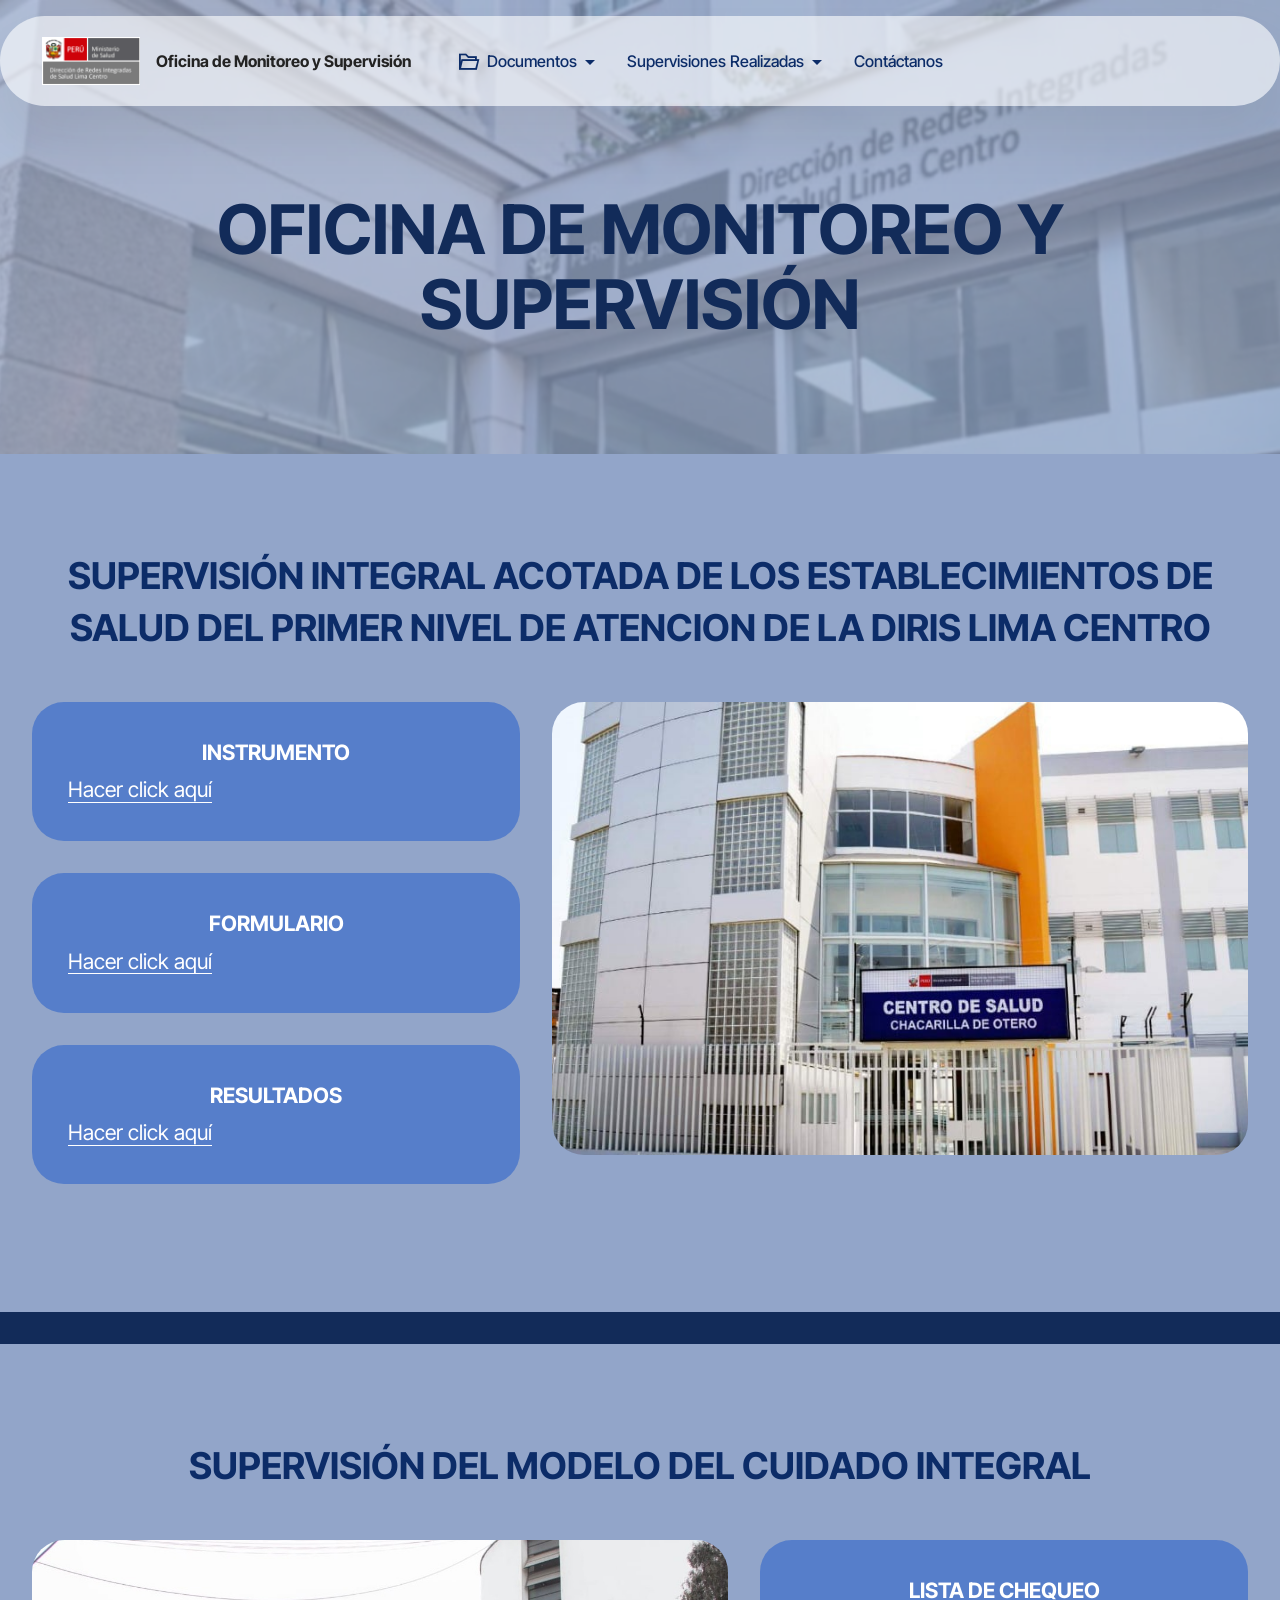
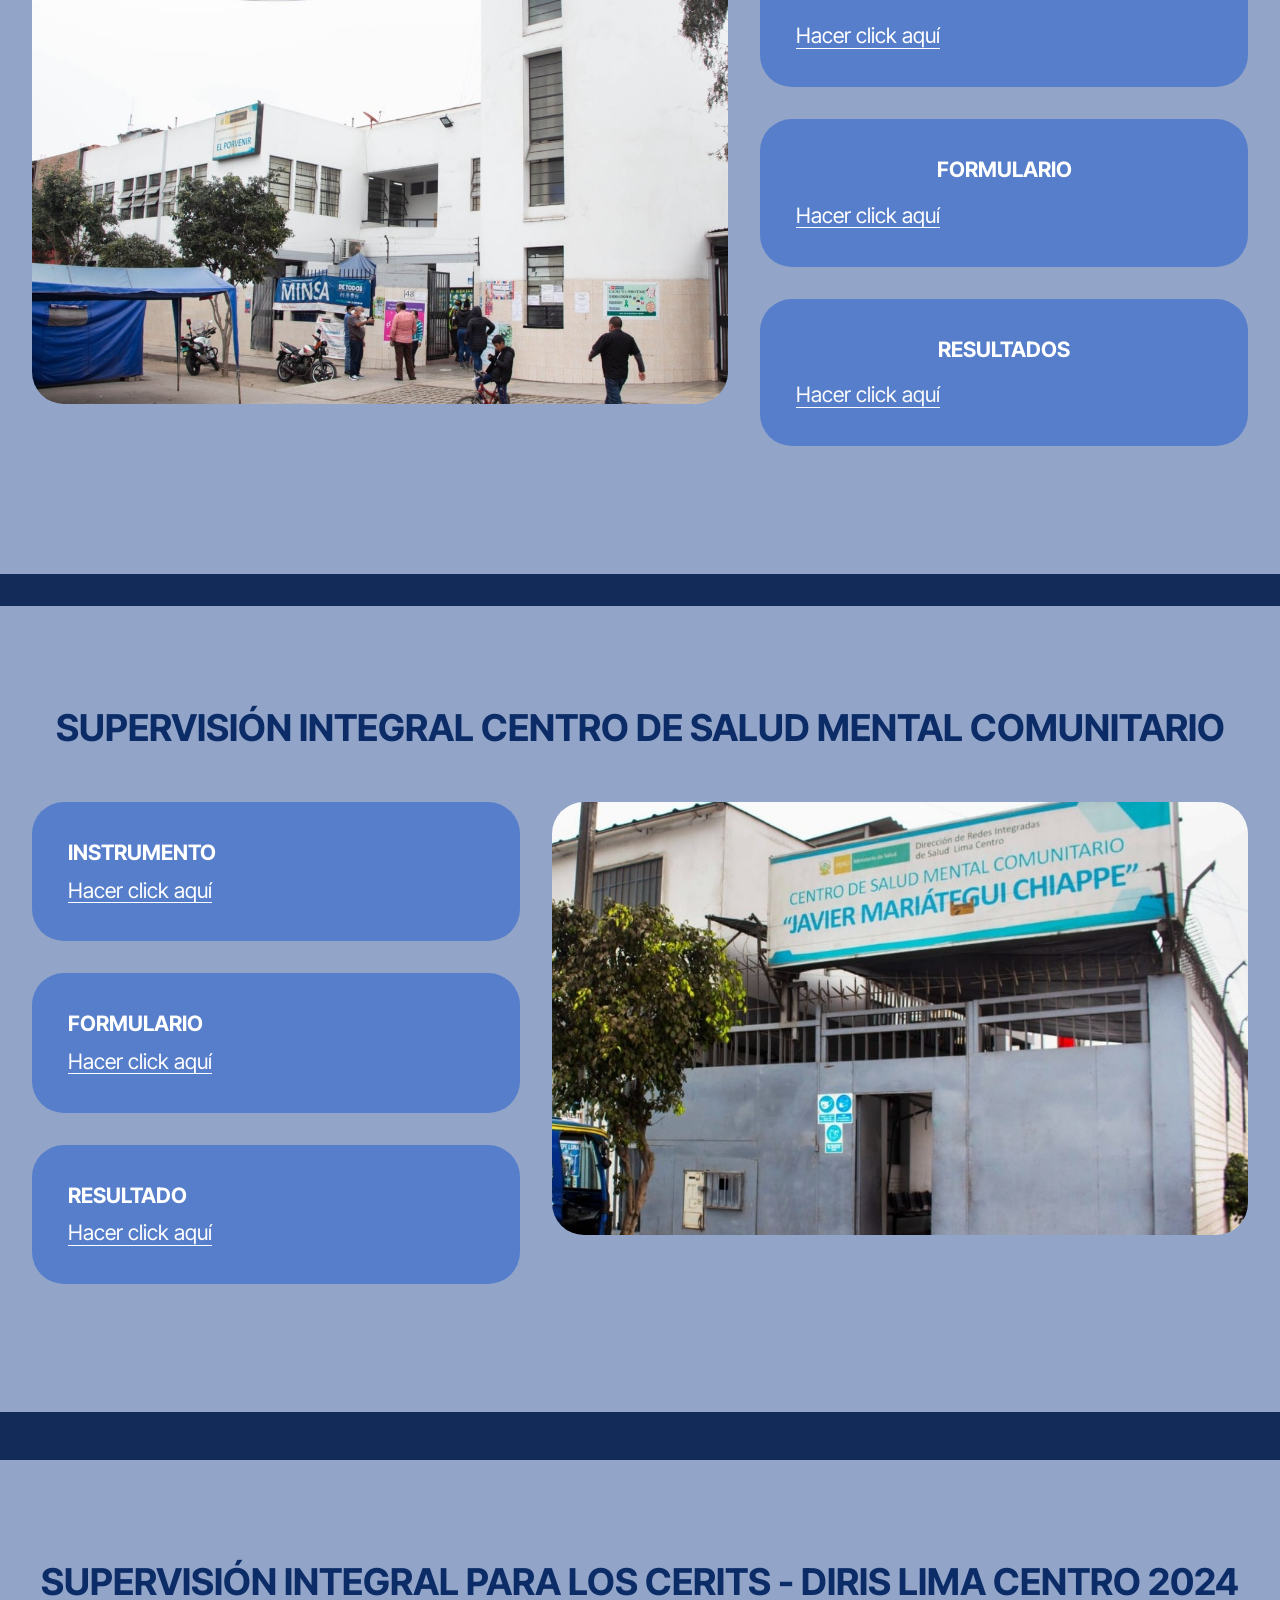
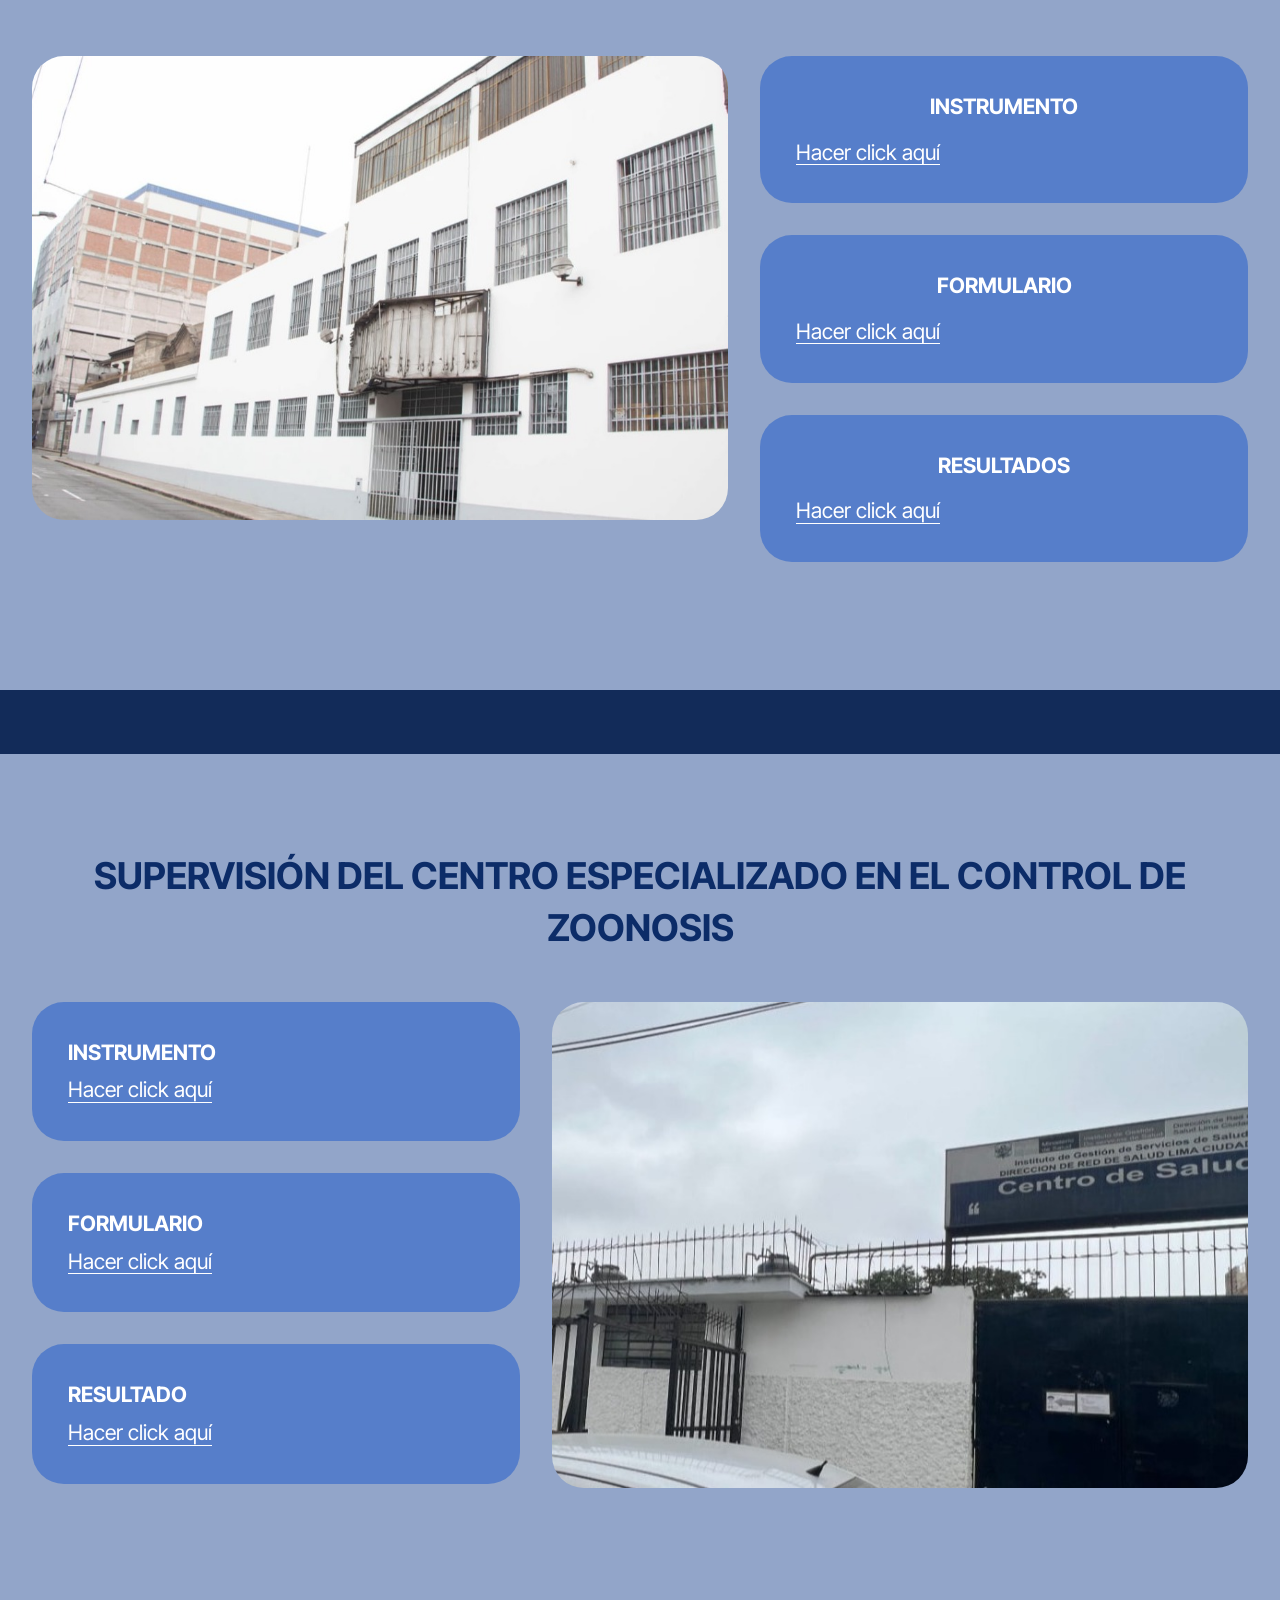
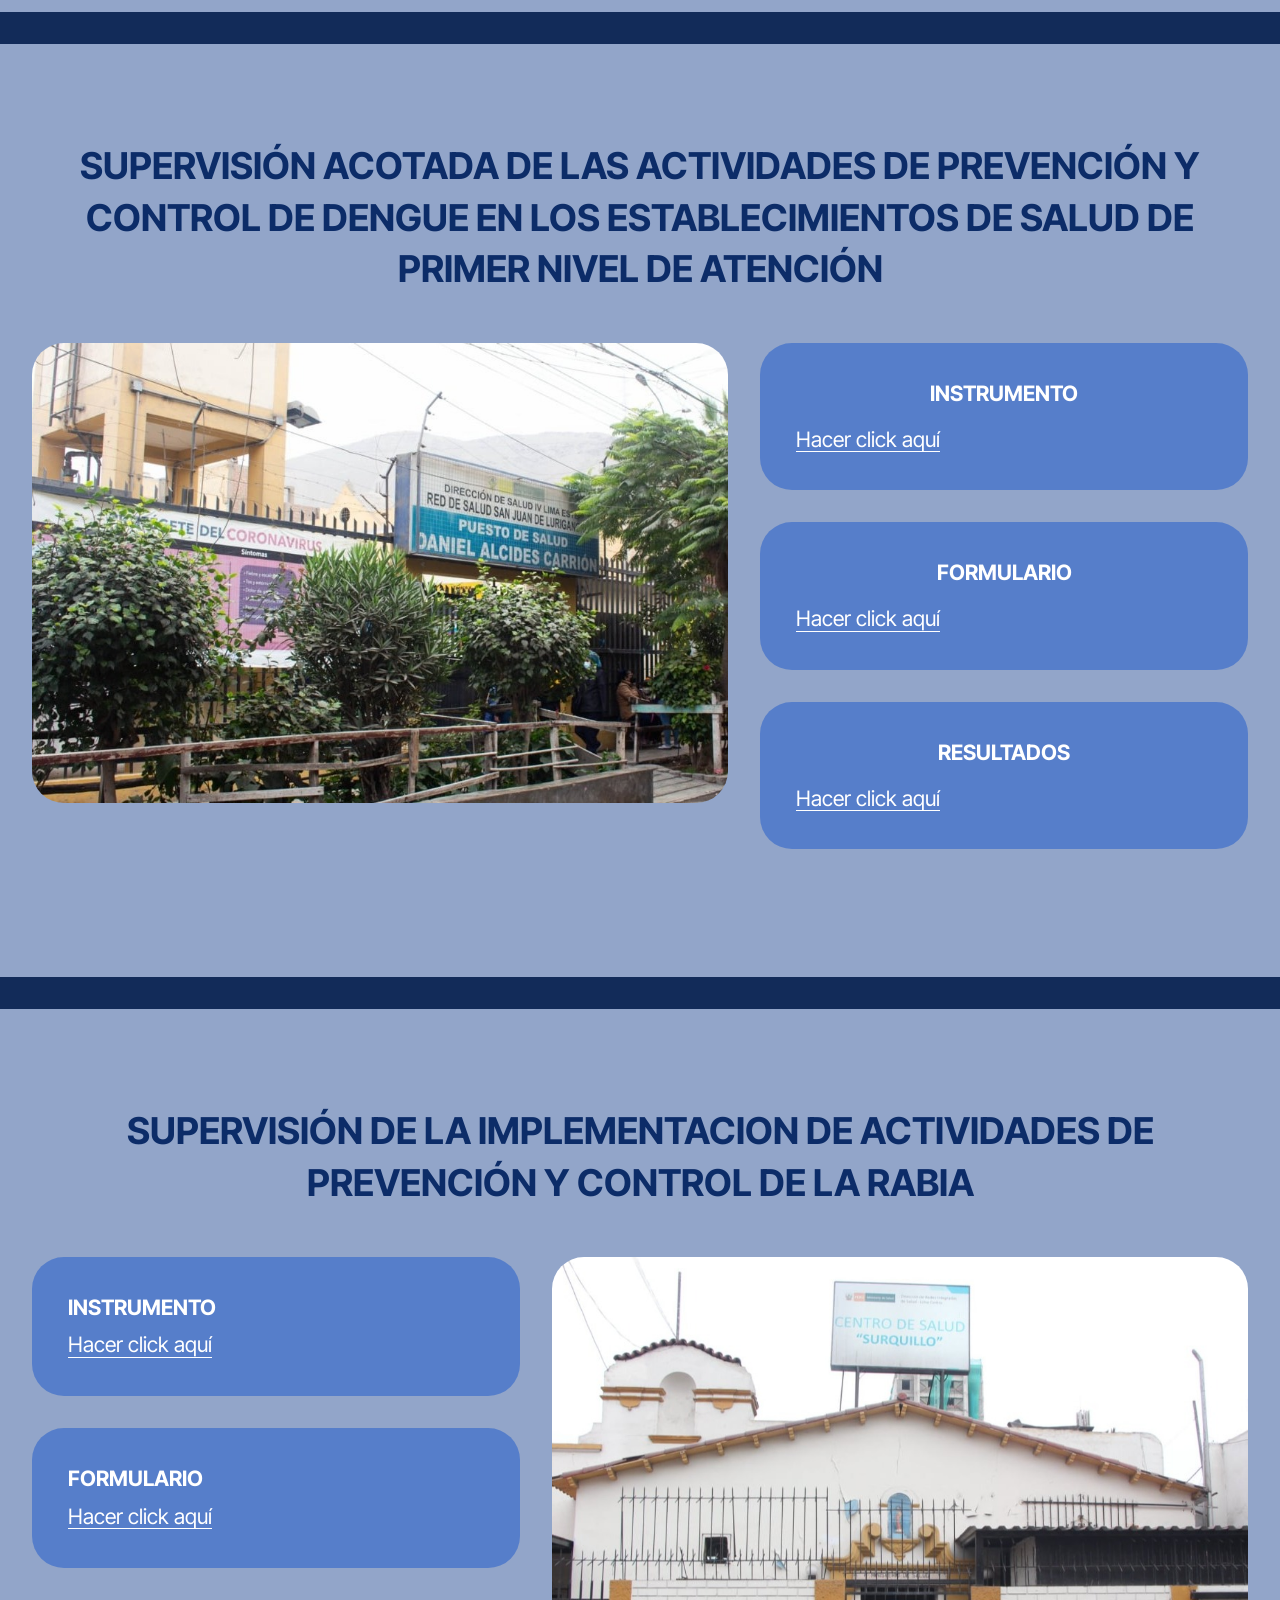
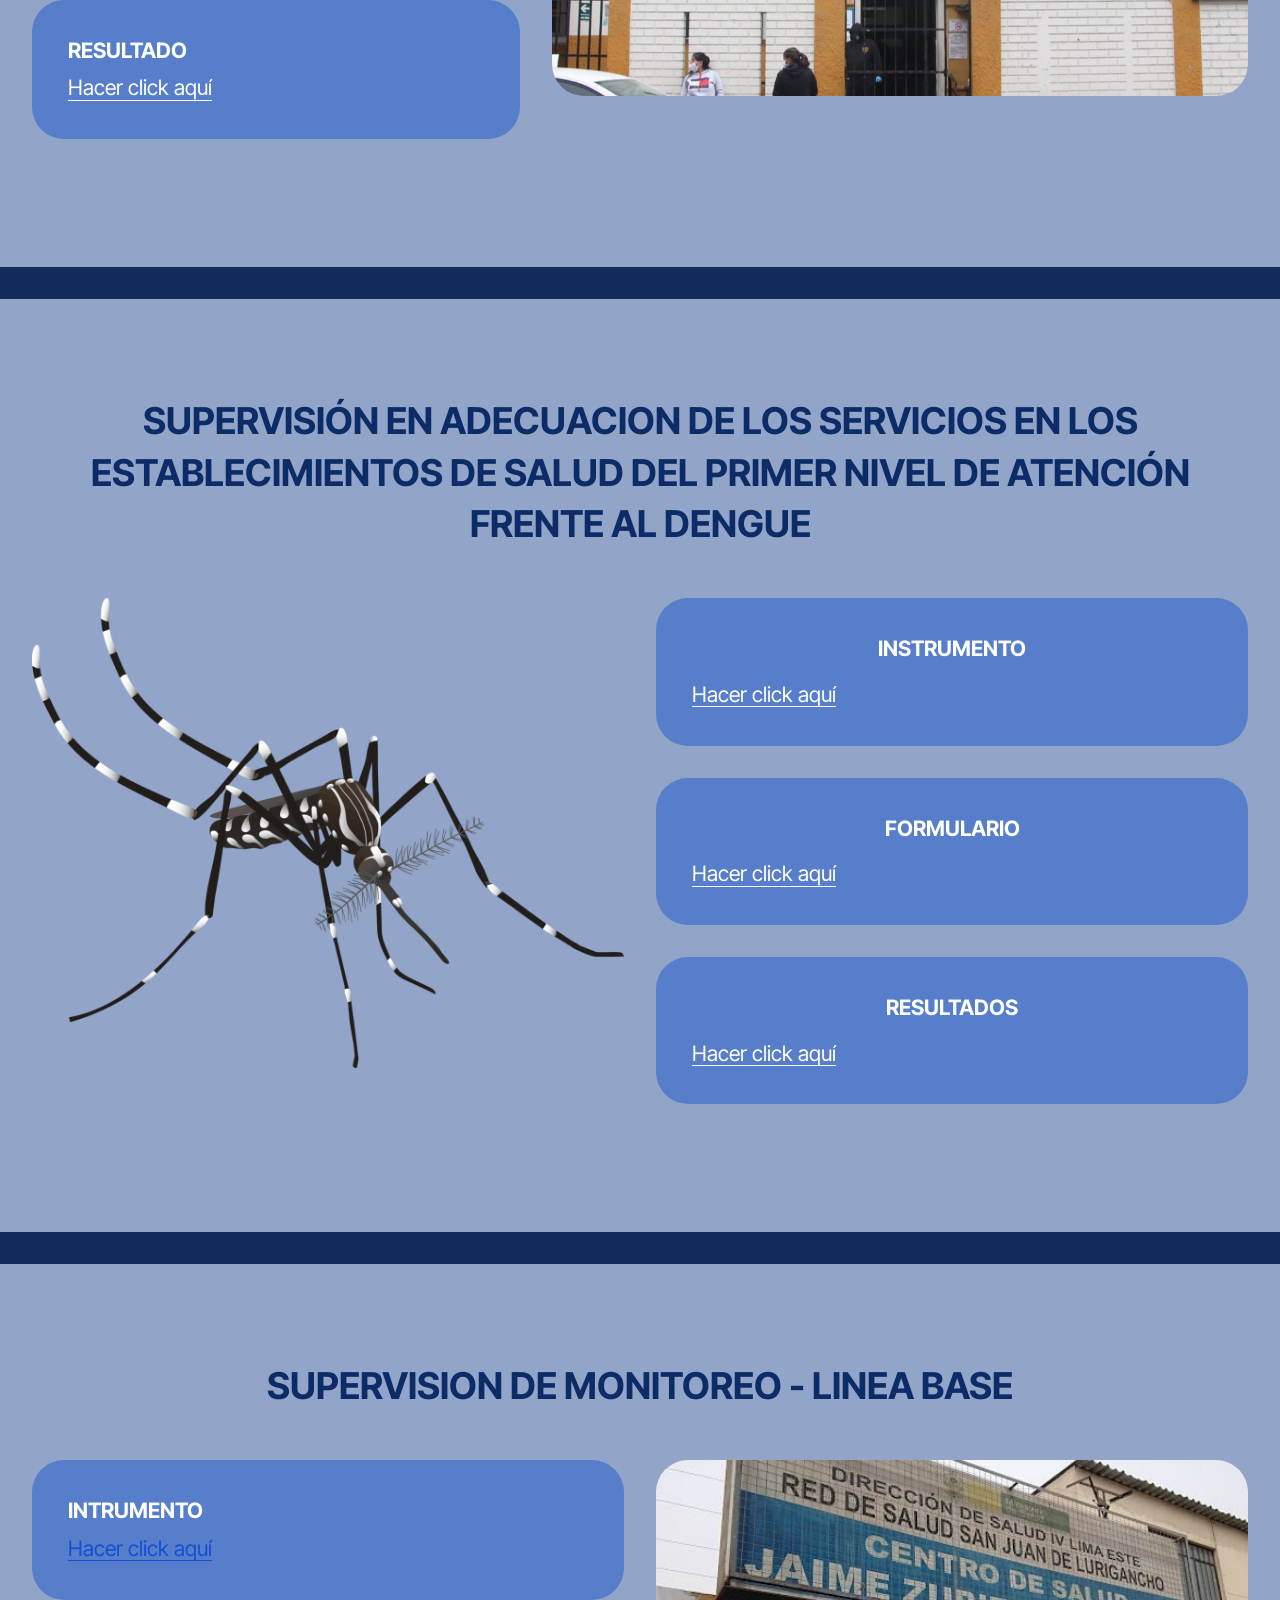
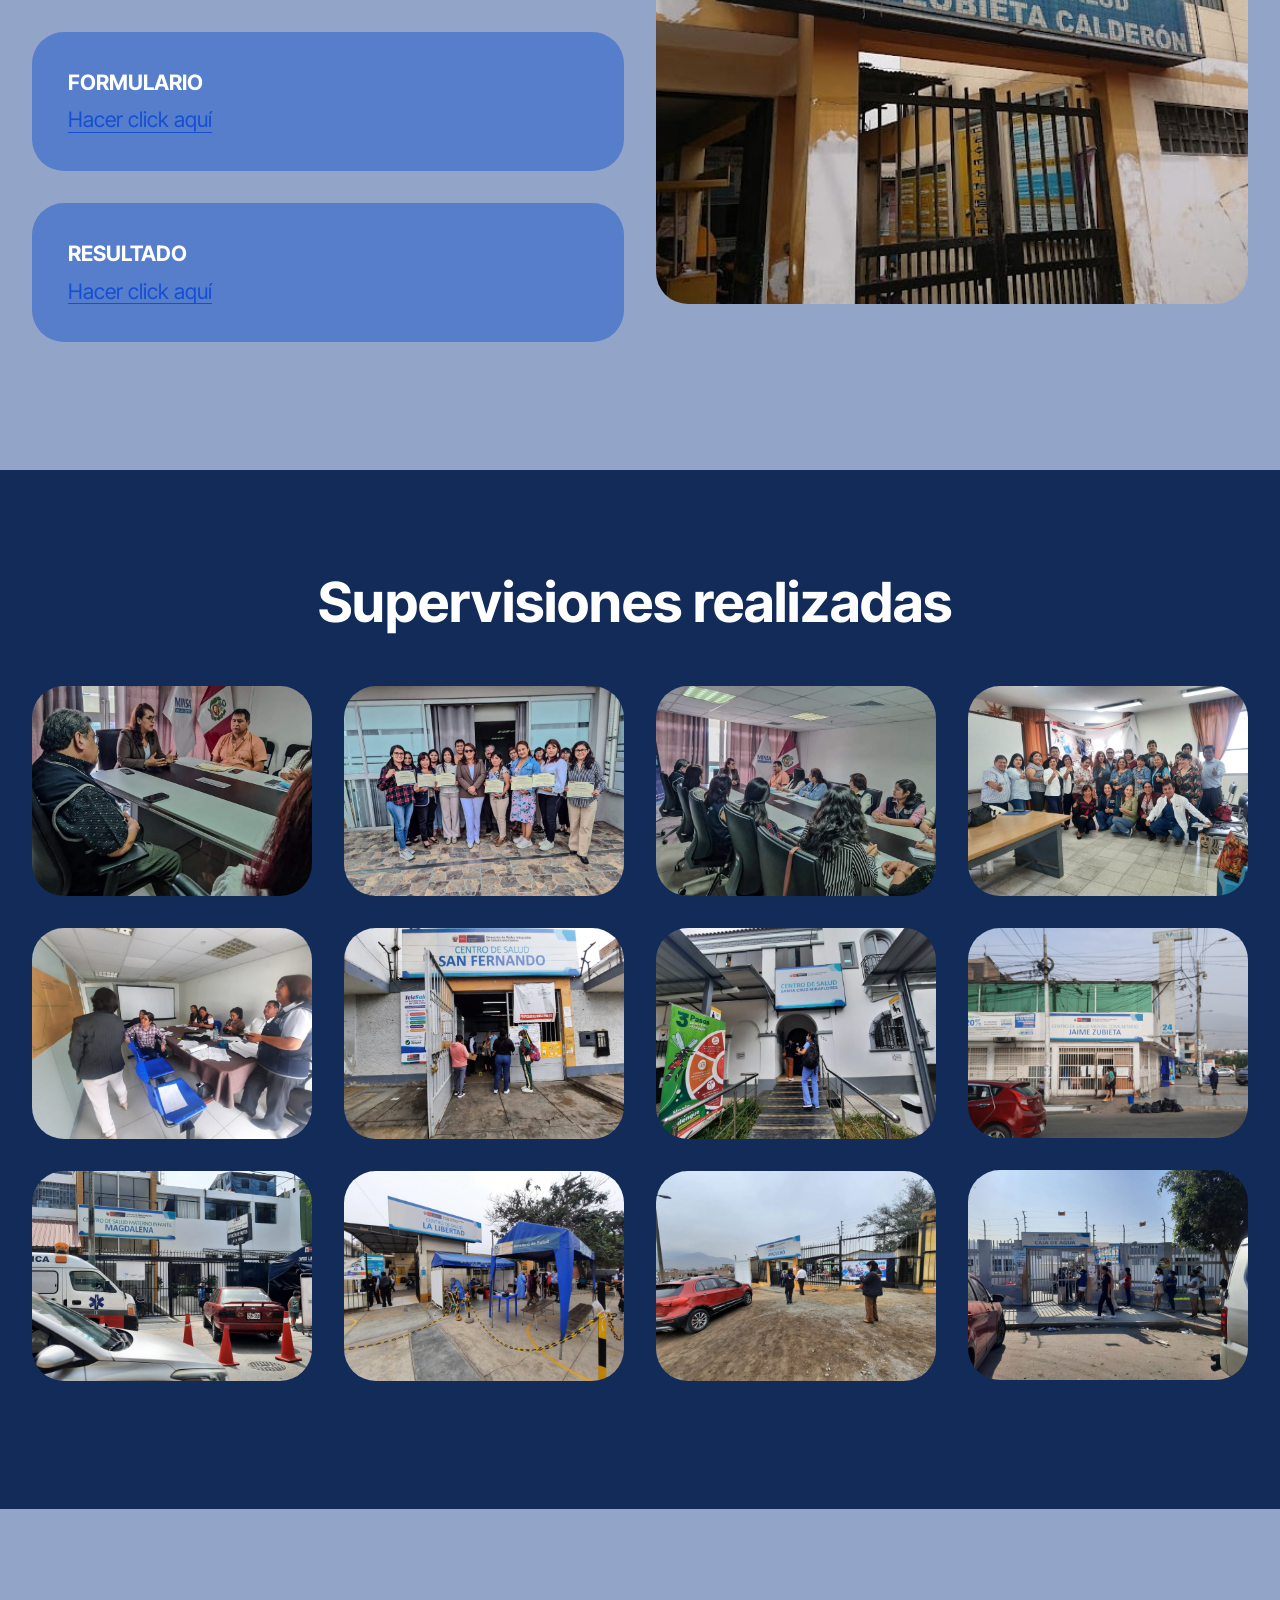
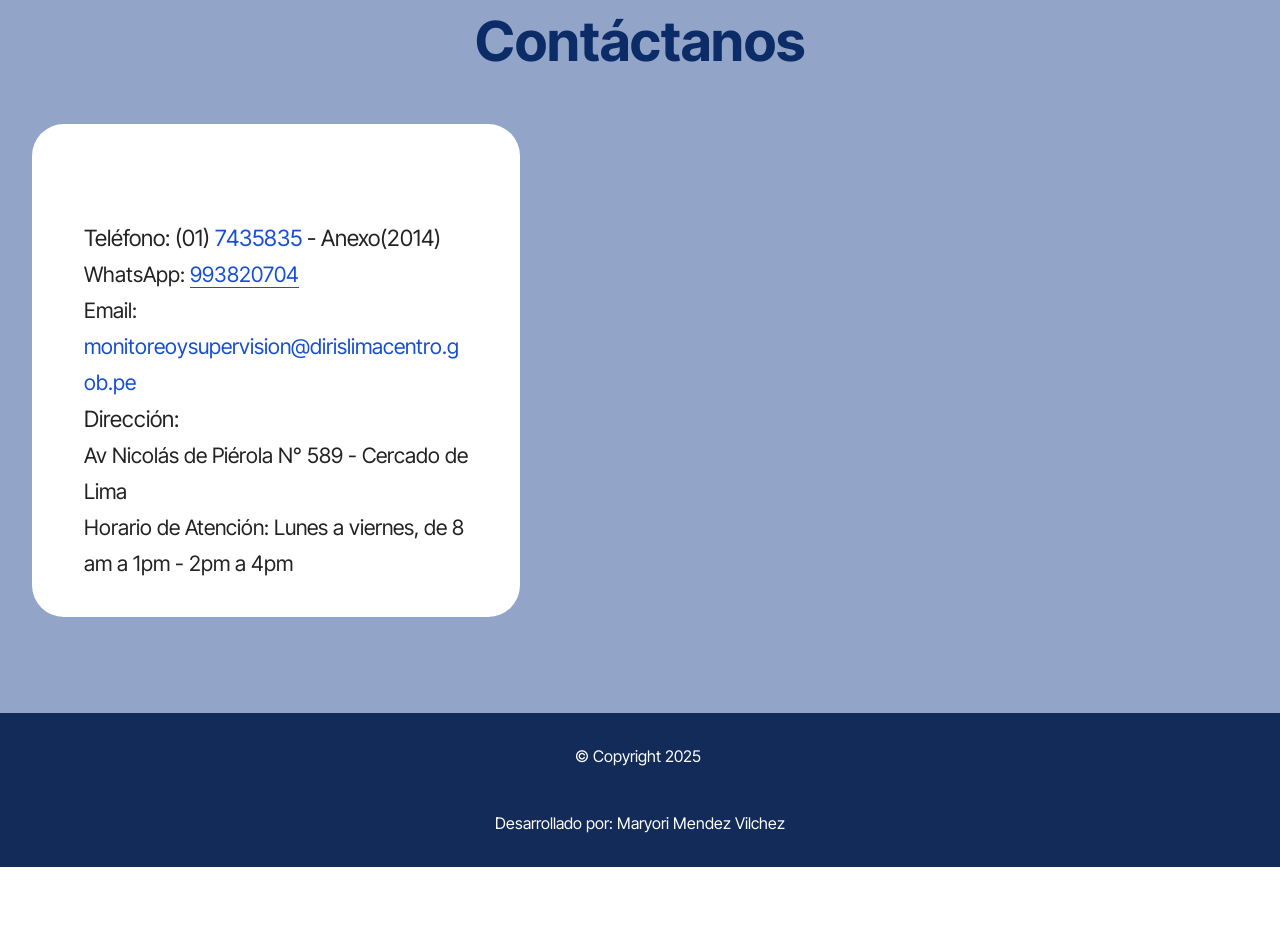
==== commit aba62c46: "Add files via upload" ====
--- a/index.html
+++ b/index.html
@@ -22,7 +22,7 @@
   <link rel="stylesheet" href="assets/gallery/style.css">
   <link rel="preload" href="https://fonts.googleapis.com/css?family=Inter+Tight:100,200,300,400,500,600,700,800,900,100i,200i,300i,400i,500i,600i,700i,800i,900i&display=swap" as="style" onload="this.onload=null;this.rel='stylesheet'">
   <noscript><link rel="stylesheet" href="https://fonts.googleapis.com/css?family=Inter+Tight:100,200,300,400,500,600,700,800,900,100i,200i,300i,400i,500i,600i,700i,800i,900i&display=swap"></noscript>
-  <link rel="preload" as="style" href="assets/mobirise/css/mbr-additional.css?v=dWpq0Z"><link rel="stylesheet" href="assets/mobirise/css/mbr-additional.css?v=dWpq0Z" type="text/css">
+  <link rel="preload" as="style" href="assets/mobirise/css/mbr-additional.css?v=XWZ5I2"><link rel="stylesheet" href="assets/mobirise/css/mbr-additional.css?v=XWZ5I2" type="text/css">
 
   
   
@@ -54,7 +54,7 @@
 			<div class="collapse navbar-collapse" id="navbarSupportedContent">
 				<ul class="navbar-nav nav-dropdown nav-right" data-app-modern-menu="true"><li class="nav-item dropdown">
 						<a class="nav-link link text-secondary text-primary dropdown-toggle display-4" href="index.html" aria-expanded="false" data-toggle="dropdown-submenu" data-bs-toggle="dropdown" data-bs-auto-close="outside"><span class="mobi-mbri mobi-mbri-opened-folder mbr-iconfont mbr-iconfont-btn"></span>Documentos</a><div class="dropdown-menu" aria-labelledby="dropdown-739"><a class="text-secondary text-primary show dropdown-item display-4" href="https://drive.google.com/file/d/14DnBuj5TLLn7hZN6cmBJfcrKCLeS3p9T/view?usp=sharing" target="_blank"><span class="mobi-mbri mobi-mbri-align-justify mbr-iconfont mbr-iconfont-btn"></span>Guía Técnica Supervisión Integral</a></div>
-					</li><li class="nav-item dropdown"><a class="nav-link link text-secondary text-primary dropdown-toggle display-4" href="index.html" data-toggle="dropdown-submenu" data-bs-toggle="dropdown" data-bs-auto-close="outside" aria-expanded="false">Supervisiones Realizadas</a><div class="dropdown-menu" aria-labelledby="dropdown-226"><a class="text-secondary text-primary show dropdown-item display-4" href="index.html#features027-1t"><span class="mobi-mbri mobi-mbri-edit mbr-iconfont mbr-iconfont-btn"></span>Supervision Integral Acotada de los Establecimientos del I Nivel de atención</a><a class="text-secondary text-primary show dropdown-item display-4" href="index.html#features028-1v"><span class="mobi-mbri mobi-mbri-edit mbr-iconfont mbr-iconfont-btn"></span>Supervisión del Modelo del Cuidado Integral</a><a class="text-secondary text-primary show dropdown-item display-4" href="index.html#features027-1w"><span class="mobi-mbri mobi-mbri-edit mbr-iconfont mbr-iconfont-btn"></span>Supervisión Integral de Centro de Salud Mental Comunitario&nbsp;</a><a class="text-secondary text-primary show dropdown-item display-4" href="index.html#features028-25"><span class="mobi-mbri mobi-mbri-edit mbr-iconfont mbr-iconfont-btn"></span>Supervisión Integral para los CERITS&nbsp;</a><a class="text-secondary text-primary show dropdown-item display-4" href="index.html#features027-27"><span class="mobi-mbri mobi-mbri-edit mbr-iconfont mbr-iconfont-btn"></span>Supervisión del Centro Especializado en el control de Zoonosis</a><a class="text-secondary text-primary show dropdown-item display-4" href="index.html#features028-29"><span class="mobi-mbri mobi-mbri-edit mbr-iconfont mbr-iconfont-btn"></span>Supervisión de las actividades de prevención y control de Dengue</a><a class="text-secondary text-primary show dropdown-item display-4" href="index.html#features027-2b"><span class="mobi-mbri mobi-mbri-edit mbr-iconfont mbr-iconfont-btn"></span>Supervisión de la implementación de actividades de prevención y control de la rabia</a><a class="text-secondary text-primary show dropdown-item display-4" href="index.html#features028-2d"><span class="mobi-mbri mobi-mbri-edit mbr-iconfont mbr-iconfont-btn"></span>Supervisión en Adecuación de los Servicios en los Establecimientos de Salud del PNA frente al Dengue</a></div></li><li class="nav-item"><a class="nav-link link text-secondary text-primary display-4" href="index.html#contacts02-9">Contáctanos</a></li></ul>
+					</li><li class="nav-item dropdown"><a class="nav-link link text-secondary text-primary dropdown-toggle show display-4" href="index.html" data-toggle="dropdown-submenu" data-bs-toggle="dropdown" data-bs-auto-close="outside" aria-expanded="false">Supervisiones Realizadas</a><div class="dropdown-menu show" aria-labelledby="dropdown-226" data-bs-popper="none"><a class="text-secondary text-primary show dropdown-item display-4" href="index.html#features027-1t"><span class="mobi-mbri mobi-mbri-edit mbr-iconfont mbr-iconfont-btn"></span>Supervision Integral Acotada de los Establecimientos del I Nivel de atención</a><a class="text-secondary text-primary show dropdown-item display-4" href="index.html#features028-1v"><span class="mobi-mbri mobi-mbri-edit mbr-iconfont mbr-iconfont-btn"></span>Supervisión del Modelo del Cuidado Integral</a><a class="text-secondary text-primary show dropdown-item display-4" href="index.html#features027-1w"><span class="mobi-mbri mobi-mbri-edit mbr-iconfont mbr-iconfont-btn"></span>Supervisión Integral de Centro de Salud Mental Comunitario&nbsp;</a><a class="text-secondary text-primary show dropdown-item display-4" href="index.html#features028-25"><span class="mobi-mbri mobi-mbri-edit mbr-iconfont mbr-iconfont-btn"></span>Supervisión Integral para los CERITS&nbsp;</a><a class="text-secondary text-primary show dropdown-item display-4" href="index.html#features027-27"><span class="mobi-mbri mobi-mbri-edit mbr-iconfont mbr-iconfont-btn"></span>Supervisión del Centro Especializado en el control de Zoonosis</a><a class="text-secondary text-primary show dropdown-item display-4" href="index.html#features028-29"><span class="mobi-mbri mobi-mbri-edit mbr-iconfont mbr-iconfont-btn"></span>Supervisión de las actividades de prevención y control de Dengue</a><a class="text-secondary text-primary show dropdown-item display-4" href="index.html#features027-2b"><span class="mobi-mbri mobi-mbri-edit mbr-iconfont mbr-iconfont-btn"></span>Supervisión de la implementación de actividades de prevención y control de la rabia</a><a class="text-secondary text-primary show dropdown-item display-4" href="index.html#features028-2d"><span class="mobi-mbri mobi-mbri-edit mbr-iconfont mbr-iconfont-btn"></span>Supervisión en Adecuación de los Servicios en los Establecimientos de Salud del PNA frente al Dengue</a></div></li><li class="nav-item"><a class="nav-link link text-secondary text-primary display-4" href="index.html#contacts02-9">Contáctanos</a></li></ul>
 				
 				
 			</div>
@@ -456,7 +456,7 @@
 							
 							<h4 class="card-title mbr-fonts-style display-7"><strong>RESULTADO</strong></h4>
 							<p class="card-text mbr-fonts-style mt-0 mb-0 display-7">
-								<a href="https://app.powerbi.com/view?r=eyJrIjoiOWIxN2M4OTAtNjJhMi00Y2ZkLTllMTctZTJmODdmM2Y4YzcwIiwidCI6IjkwYjY0ZTZiLWUxN2ItNDc1OS05MGIwLTA5YzdkNmQ0ZTYzNCIsImMiOjR9" class="text-danger" target="_blank">Hacer click aquí</a></p>
+								<a href="https://app.powerbi.com/view?r=eyJrIjoiMzlmMzI4NjgtZGY4MS00NDkzLWFiMTktZjFkNGVmOGQxNmE1IiwidCI6IjkwYjY0ZTZiLWUxN2ItNDc1OS05MGIwLTA5YzdkNmQ0ZTYzNCIsImMiOjR9" class="text-danger text-primary" target="_blank">Hacer click aquí</a></p>
 							
 						</div>
 
@@ -821,8 +821,8 @@
         </div>
         <div class="row mbr-gallery mbr-masonry" data-masonry="{&quot;percentPosition&quot;: true }">
             <div class="col-12 col-md-6 col-lg-3 item gallery-image">
-                <div class="item-wrapper" data-toggle="modal" data-bs-toggle="modal" data-target="#uBXW22zByX-modal" data-bs-target="#uBXW22zByX-modal">
-                    <img class="w-100" src="assets/images/whatsapp-image-2024-04-17-at-2.17.07-pm-1-838x629.jpg" alt="Mobirise Website Builder" data-slide-to="0" data-bs-slide-to="0" data-target="#lb-uBXW22zByX" data-bs-target="#lb-uBXW22zByX">
+                <div class="item-wrapper" data-toggle="modal" data-bs-toggle="modal" data-target="#uF8YfWugRC-modal" data-bs-target="#uF8YfWugRC-modal">
+                    <img class="w-100" src="assets/images/whatsapp-image-2024-04-17-at-2.17.07-pm-1-838x629.jpg" alt="Mobirise Website Builder" data-slide-to="0" data-bs-slide-to="0" data-target="#lb-uF8YfWugRC" data-bs-target="#lb-uF8YfWugRC">
                     <div class="icon-wrapper">
                         <span class="mobi-mbri mobi-mbri-search mbr-iconfont mbr-iconfont-btn"></span>
                     </div>
@@ -830,8 +830,8 @@
                 
             </div>
             <div class="col-12 col-md-6 col-lg-3 item gallery-image">
-                <div class="item-wrapper" data-toggle="modal" data-bs-toggle="modal" data-target="#uBXW22zByX-modal" data-bs-target="#uBXW22zByX-modal">
-                    <img class="w-100" src="assets/images/whatsapp-image-2024-04-17-at-2.17.06-pm-1-838x629.jpg" alt="Mobirise Website Builder" data-slide-to="1" data-bs-slide-to="1" data-target="#lb-uBXW22zByX" data-bs-target="#lb-uBXW22zByX">
+                <div class="item-wrapper" data-toggle="modal" data-bs-toggle="modal" data-target="#uF8YfWugRC-modal" data-bs-target="#uF8YfWugRC-modal">
+                    <img class="w-100" src="assets/images/whatsapp-image-2024-04-17-at-2.17.06-pm-1-838x629.jpg" alt="Mobirise Website Builder" data-slide-to="1" data-bs-slide-to="1" data-target="#lb-uF8YfWugRC" data-bs-target="#lb-uF8YfWugRC">
                     <div class="icon-wrapper">
                         <span class="mobi-mbri mobi-mbri-search mbr-iconfont mbr-iconfont-btn"></span>
                     </div>
@@ -839,8 +839,8 @@
                 
             </div>
             <div class="col-12 col-md-6 col-lg-3 item gallery-image">
-                <div class="item-wrapper" data-toggle="modal" data-bs-toggle="modal" data-target="#uBXW22zByX-modal" data-bs-target="#uBXW22zByX-modal">
-                    <img class="w-100" src="assets/images/whatsapp-image-2024-04-17-at-2.17.07-pm-2-838x629.jpg" alt="Mobirise Website Builder" data-slide-to="2" data-bs-slide-to="2" data-target="#lb-uBXW22zByX" data-bs-target="#lb-uBXW22zByX">
+                <div class="item-wrapper" data-toggle="modal" data-bs-toggle="modal" data-target="#uF8YfWugRC-modal" data-bs-target="#uF8YfWugRC-modal">
+                    <img class="w-100" src="assets/images/whatsapp-image-2024-04-17-at-2.17.07-pm-2-838x629.jpg" alt="Mobirise Website Builder" data-slide-to="2" data-bs-slide-to="2" data-target="#lb-uF8YfWugRC" data-bs-target="#lb-uF8YfWugRC">
                     <div class="icon-wrapper">
                         <span class="mobi-mbri mobi-mbri-search mbr-iconfont mbr-iconfont-btn"></span>
                     </div>
@@ -848,8 +848,8 @@
                 
             </div>
             <div class="col-12 col-md-6 col-lg-3 item gallery-image">
-                <div class="item-wrapper" data-toggle="modal" data-bs-toggle="modal" data-target="#uBXW22zByX-modal" data-bs-target="#uBXW22zByX-modal">
-                    <img class="w-100" src="assets/images/whatsapp-image-2024-04-17-at-12.56.45-pm-838x629.jpg" alt="Mobirise Website Builder" data-slide-to="3" data-bs-slide-to="3" data-target="#lb-uBXW22zByX" data-bs-target="#lb-uBXW22zByX">
+                <div class="item-wrapper" data-toggle="modal" data-bs-toggle="modal" data-target="#uF8YfWugRC-modal" data-bs-target="#uF8YfWugRC-modal">
+                    <img class="w-100" src="assets/images/whatsapp-image-2024-04-17-at-12.56.45-pm-838x629.jpg" alt="Mobirise Website Builder" data-slide-to="3" data-bs-slide-to="3" data-target="#lb-uF8YfWugRC" data-bs-target="#lb-uF8YfWugRC">
                     <div class="icon-wrapper">
                         <span class="mobi-mbri mobi-mbri-search mbr-iconfont mbr-iconfont-btn"></span>
                     </div>
@@ -857,8 +857,8 @@
                 
             </div>
             <div class="col-12 col-md-6 col-lg-3 item gallery-image">
-                <div class="item-wrapper" data-toggle="modal" data-bs-toggle="modal" data-target="#uBXW22zByX-modal" data-bs-target="#uBXW22zByX-modal">
-                    <img class="w-100" src="assets/images/whatsapp-image-2024-04-17-at-12.56.45-pm-1-838x629.jpg" alt="Mobirise Website Builder" data-slide-to="4" data-bs-slide-to="4" data-target="#lb-uBXW22zByX" data-bs-target="#lb-uBXW22zByX">
+                <div class="item-wrapper" data-toggle="modal" data-bs-toggle="modal" data-target="#uF8YfWugRC-modal" data-bs-target="#uF8YfWugRC-modal">
+                    <img class="w-100" src="assets/images/whatsapp-image-2024-04-17-at-12.56.45-pm-1-838x629.jpg" alt="Mobirise Website Builder" data-slide-to="4" data-bs-slide-to="4" data-target="#lb-uF8YfWugRC" data-bs-target="#lb-uF8YfWugRC">
                     <div class="icon-wrapper">
                         <span class="mobi-mbri mobi-mbri-search mbr-iconfont mbr-iconfont-btn"></span>
                     </div>
@@ -866,8 +866,8 @@
                 
             </div>
             <div class="col-12 col-md-6 col-lg-3 item gallery-image">
-                <div class="item-wrapper" data-toggle="modal" data-bs-toggle="modal" data-target="#uBXW22zByX-modal" data-bs-target="#uBXW22zByX-modal">
-                    <img class="w-100" src="assets/images/whatsapp-image-2024-04-17-at-12.56.47-pm-3-838x629.jpg" alt="Mobirise Website Builder" data-slide-to="5" data-bs-slide-to="5" data-target="#lb-uBXW22zByX" data-bs-target="#lb-uBXW22zByX">
+                <div class="item-wrapper" data-toggle="modal" data-bs-toggle="modal" data-target="#uF8YfWugRC-modal" data-bs-target="#uF8YfWugRC-modal">
+                    <img class="w-100" src="assets/images/whatsapp-image-2024-04-17-at-12.56.47-pm-3-838x629.jpg" alt="Mobirise Website Builder" data-slide-to="5" data-bs-slide-to="5" data-target="#lb-uF8YfWugRC" data-bs-target="#lb-uF8YfWugRC">
                     <div class="icon-wrapper">
                         <span class="mobi-mbri mobi-mbri-search mbr-iconfont mbr-iconfont-btn"></span>
                     </div>
@@ -875,61 +875,61 @@
                 
             </div>
             <div class="col-12 col-md-6 col-lg-3 item gallery-image">
-                <div class="item-wrapper" data-toggle="modal" data-bs-toggle="modal" data-target="#uBXW22zByX-modal" data-bs-target="#uBXW22zByX-modal">
-                    <img class="w-100" src="assets/images/whatsapp-image-2024-04-17-at-12.56.46-pm-2-838x629.jpg" alt="Mobirise Website Builder" data-slide-to="6" data-bs-slide-to="6" data-target="#lb-uBXW22zByX" data-bs-target="#lb-uBXW22zByX">
+                <div class="item-wrapper" data-toggle="modal" data-bs-toggle="modal" data-target="#uF8YfWugRC-modal" data-bs-target="#uF8YfWugRC-modal">
+                    <img class="w-100" src="assets/images/whatsapp-image-2024-04-17-at-12.56.46-pm-2-838x629.jpg" alt="Mobirise Website Builder" data-slide-to="6" data-bs-slide-to="6" data-target="#lb-uF8YfWugRC" data-bs-target="#lb-uF8YfWugRC">
                     <div class="icon-wrapper">
                         <span class="mobi-mbri mobi-mbri-search mbr-iconfont mbr-iconfont-btn"></span>
                     </div>
                 </div>
                 
             </div><div class="col-12 col-md-6 col-lg-3 item gallery-image">
-                <div class="item-wrapper" data-toggle="modal" data-bs-toggle="modal" data-target="#uBXW22zByX-modal" data-bs-target="#uBXW22zByX-modal">
-                    <img class="w-100" src="assets/images/whatsapp-image-2024-04-17-at-12.56.48-pm-3-1600x1200.jpg" alt="Mobirise Website Builder" data-slide-to="7" data-bs-slide-to="7" data-target="#lb-uBXW22zByX" data-bs-target="#lb-uBXW22zByX">
+                <div class="item-wrapper" data-toggle="modal" data-bs-toggle="modal" data-target="#uF8YfWugRC-modal" data-bs-target="#uF8YfWugRC-modal">
+                    <img class="w-100" src="assets/images/whatsapp-image-2024-04-17-at-12.56.48-pm-3-1600x1200.jpg" alt="Mobirise Website Builder" data-slide-to="7" data-bs-slide-to="7" data-target="#lb-uF8YfWugRC" data-bs-target="#lb-uF8YfWugRC">
                     <div class="icon-wrapper">
                         <span class="mobi-mbri mobi-mbri-search mbr-iconfont mbr-iconfont-btn"></span>
                     </div>
                 </div>
                 
             </div><div class="col-12 col-md-6 col-lg-3 item gallery-image">
-                <div class="item-wrapper" data-toggle="modal" data-bs-toggle="modal" data-target="#uBXW22zByX-modal" data-bs-target="#uBXW22zByX-modal">
-                    <img class="w-100" src="assets/images/whatsapp-image-2024-04-17-at-12.56.48-pm-2-1600x1200.jpg" alt="Mobirise Website Builder" data-slide-to="8" data-bs-slide-to="8" data-target="#lb-uBXW22zByX" data-bs-target="#lb-uBXW22zByX">
+                <div class="item-wrapper" data-toggle="modal" data-bs-toggle="modal" data-target="#uF8YfWugRC-modal" data-bs-target="#uF8YfWugRC-modal">
+                    <img class="w-100" src="assets/images/whatsapp-image-2024-04-17-at-12.56.48-pm-2-1600x1200.jpg" alt="Mobirise Website Builder" data-slide-to="8" data-bs-slide-to="8" data-target="#lb-uF8YfWugRC" data-bs-target="#lb-uF8YfWugRC">
                     <div class="icon-wrapper">
                         <span class="mobi-mbri mobi-mbri-search mbr-iconfont mbr-iconfont-btn"></span>
                     </div>
                 </div>
                 
             </div><div class="col-12 col-md-6 col-lg-3 item gallery-image">
-                <div class="item-wrapper" data-toggle="modal" data-bs-toggle="modal" data-target="#uBXW22zByX-modal" data-bs-target="#uBXW22zByX-modal">
-                    <img class="w-100" src="assets/images/whatsapp-image-2024-04-17-at-12.56.48-pm-1600x1200.jpg" alt="Mobirise Website Builder" data-slide-to="9" data-bs-slide-to="9" data-target="#lb-uBXW22zByX" data-bs-target="#lb-uBXW22zByX">
+                <div class="item-wrapper" data-toggle="modal" data-bs-toggle="modal" data-target="#uF8YfWugRC-modal" data-bs-target="#uF8YfWugRC-modal">
+                    <img class="w-100" src="assets/images/whatsapp-image-2024-04-17-at-12.56.48-pm-1600x1200.jpg" alt="Mobirise Website Builder" data-slide-to="9" data-bs-slide-to="9" data-target="#lb-uF8YfWugRC" data-bs-target="#lb-uF8YfWugRC">
                     <div class="icon-wrapper">
                         <span class="mobi-mbri mobi-mbri-search mbr-iconfont mbr-iconfont-btn"></span>
                     </div>
                 </div>
                 
             </div><div class="col-12 col-md-6 col-lg-3 item gallery-image">
-                <div class="item-wrapper" data-toggle="modal" data-bs-toggle="modal" data-target="#uBXW22zByX-modal" data-bs-target="#uBXW22zByX-modal">
-                    <img class="w-100" src="assets/images/whatsapp-image-2024-04-17-at-12.56.46-pm-3-1600x1200.jpg" alt="Mobirise Website Builder" data-slide-to="10" data-bs-slide-to="10" data-target="#lb-uBXW22zByX" data-bs-target="#lb-uBXW22zByX">
+                <div class="item-wrapper" data-toggle="modal" data-bs-toggle="modal" data-target="#uF8YfWugRC-modal" data-bs-target="#uF8YfWugRC-modal">
+                    <img class="w-100" src="assets/images/whatsapp-image-2024-04-17-at-12.56.46-pm-3-1600x1200.jpg" alt="Mobirise Website Builder" data-slide-to="10" data-bs-slide-to="10" data-target="#lb-uF8YfWugRC" data-bs-target="#lb-uF8YfWugRC">
                     <div class="icon-wrapper">
                         <span class="mobi-mbri mobi-mbri-search mbr-iconfont mbr-iconfont-btn"></span>
                     </div>
                 </div>
                 
             </div><div class="col-12 col-md-6 col-lg-3 item gallery-image">
-                <div class="item-wrapper" data-toggle="modal" data-bs-toggle="modal" data-target="#uBXW22zByX-modal" data-bs-target="#uBXW22zByX-modal">
-                    <img class="w-100" src="assets/images/whatsapp-image-2024-04-17-at-12.56.46-pm-1-1600x1200.jpg" alt="Mobirise Website Builder" data-slide-to="11" data-bs-slide-to="11" data-target="#lb-uBXW22zByX" data-bs-target="#lb-uBXW22zByX">
-                    <div class="icon-wrapper">
-                        <span class="mobi-mbri mobi-mbri-search mbr-iconfont mbr-iconfont-btn"></span>
-                    </div>
-                </div>
-                
-            </div>
-        </div>
-
-        <div class="modal mbr-slider" tabindex="-1" role="dialog" aria-hidden="true" id="uBXW22zByX-modal">
+                <div class="item-wrapper" data-toggle="modal" data-bs-toggle="modal" data-target="#uF8YfWugRC-modal" data-bs-target="#uF8YfWugRC-modal">
+                    <img class="w-100" src="assets/images/whatsapp-image-2024-04-17-at-12.56.46-pm-1-1600x1200.jpg" alt="Mobirise Website Builder" data-slide-to="11" data-bs-slide-to="11" data-target="#lb-uF8YfWugRC" data-bs-target="#lb-uF8YfWugRC">
+                    <div class="icon-wrapper">
+                        <span class="mobi-mbri mobi-mbri-search mbr-iconfont mbr-iconfont-btn"></span>
+                    </div>
+                </div>
+                
+            </div>
+        </div>
+
+        <div class="modal mbr-slider" tabindex="-1" role="dialog" aria-hidden="true" id="uF8YfWugRC-modal">
             <div class="modal-dialog" role="document">
                 <div class="modal-content">
                     <div class="modal-body">
-                        <div class="carousel slide carousel-fade" id="lb-uBXW22zByX" data-ride="carousel" data-bs-ride="carousel" data-interval="7000" data-bs-interval="7000">
+                        <div class="carousel slide carousel-fade" id="lb-uF8YfWugRC" data-ride="carousel" data-bs-ride="carousel" data-interval="7000" data-bs-interval="7000">
                             <div class="carousel-inner">
                                 <div class="carousel-item active">
                                     <img class="d-block w-100" src="assets/images/whatsapp-image-2024-04-17-at-2.17.07-pm-1-838x629.jpg" alt="Mobirise Website Builder">
@@ -964,21 +964,21 @@
                                 </div>
                             </div>
                             <ol class="carousel-indicators">
-                                <li data-slide-to="0" data-bs-slide-to="0" class="active" data-target="#lb-uBXW22zByX" data-bs-target="#lb-uBXW22zByX"></li>
-                                <li data-slide-to="1" data-bs-slide-to="1" data-target="#lb-uBXW22zByX" data-bs-target="#lb-uBXW22zByX"></li>
-                                <li data-slide-to="2" data-bs-slide-to="2" data-target="#lb-uBXW22zByX" data-bs-target="#lb-uBXW22zByX"></li>
-                                <li data-slide-to="3" data-bs-slide-to="3" data-target="#lb-uBXW22zByX" data-bs-target="#lb-uBXW22zByX"></li>
-                                <li data-slide-to="4" data-bs-slide-to="4" data-target="#lb-uBXW22zByX" data-bs-target="#lb-uBXW22zByX"></li>
-                                <li data-slide-to="5" data-bs-slide-to="5" data-target="#lb-uBXW22zByX" data-bs-target="#lb-uBXW22zByX"></li>
-                                <li data-slide-to="6" data-bs-slide-to="6" data-target="#lb-uBXW22zByX" data-bs-target="#lb-uBXW22zByX"></li><li data-slide-to="7" data-bs-slide-to="7" data-target="#lb-uBXW22zByX" data-bs-target="#lb-uBXW22zByX"></li><li data-slide-to="8" data-bs-slide-to="8" data-target="#lb-uBXW22zByX" data-bs-target="#lb-uBXW22zByX"></li><li data-slide-to="9" data-bs-slide-to="9" data-target="#lb-uBXW22zByX" data-bs-target="#lb-uBXW22zByX"></li><li data-slide-to="10" data-bs-slide-to="10" data-target="#lb-uBXW22zByX" data-bs-target="#lb-uBXW22zByX"></li><li data-slide-to="11" data-bs-slide-to="11" data-target="#lb-uBXW22zByX" data-bs-target="#lb-uBXW22zByX"></li>
+                                <li data-slide-to="0" data-bs-slide-to="0" class="active" data-target="#lb-uF8YfWugRC" data-bs-target="#lb-uF8YfWugRC"></li>
+                                <li data-slide-to="1" data-bs-slide-to="1" data-target="#lb-uF8YfWugRC" data-bs-target="#lb-uF8YfWugRC"></li>
+                                <li data-slide-to="2" data-bs-slide-to="2" data-target="#lb-uF8YfWugRC" data-bs-target="#lb-uF8YfWugRC"></li>
+                                <li data-slide-to="3" data-bs-slide-to="3" data-target="#lb-uF8YfWugRC" data-bs-target="#lb-uF8YfWugRC"></li>
+                                <li data-slide-to="4" data-bs-slide-to="4" data-target="#lb-uF8YfWugRC" data-bs-target="#lb-uF8YfWugRC"></li>
+                                <li data-slide-to="5" data-bs-slide-to="5" data-target="#lb-uF8YfWugRC" data-bs-target="#lb-uF8YfWugRC"></li>
+                                <li data-slide-to="6" data-bs-slide-to="6" data-target="#lb-uF8YfWugRC" data-bs-target="#lb-uF8YfWugRC"></li><li data-slide-to="7" data-bs-slide-to="7" data-target="#lb-uF8YfWugRC" data-bs-target="#lb-uF8YfWugRC"></li><li data-slide-to="8" data-bs-slide-to="8" data-target="#lb-uF8YfWugRC" data-bs-target="#lb-uF8YfWugRC"></li><li data-slide-to="9" data-bs-slide-to="9" data-target="#lb-uF8YfWugRC" data-bs-target="#lb-uF8YfWugRC"></li><li data-slide-to="10" data-bs-slide-to="10" data-target="#lb-uF8YfWugRC" data-bs-target="#lb-uF8YfWugRC"></li><li data-slide-to="11" data-bs-slide-to="11" data-target="#lb-uF8YfWugRC" data-bs-target="#lb-uF8YfWugRC"></li>
                             </ol>
                             <a role="button" href="" class="close" data-dismiss="modal" data-bs-dismiss="modal" aria-label="Close">
                             </a>
-                            <a class="carousel-control-prev carousel-control" role="button" data-slide="prev" data-bs-slide="prev" href="#lb-uBXW22zByX">
+                            <a class="carousel-control-prev carousel-control" role="button" data-slide="prev" data-bs-slide="prev" href="#lb-uF8YfWugRC">
                                 <span class="mobi-mbri mobi-mbri-arrow-prev" aria-hidden="true"></span>
                                 <span class="sr-only visually-hidden">Previous</span>
                             </a>
-                            <a class="carousel-control-next carousel-control" role="button" data-slide="next" data-bs-slide="next" href="#lb-uBXW22zByX">
+                            <a class="carousel-control-next carousel-control" role="button" data-slide="next" data-bs-slide="next" href="#lb-uF8YfWugRC">
                                 <span class="mobi-mbri mobi-mbri-arrow-next" aria-hidden="true"></span>
                                 <span class="sr-only visually-hidden">Next</span>
                             </a>
@@ -1035,7 +1035,7 @@
             </div>
         </div>
     </div>
-</section><section class="display-7" style="padding: 0;align-items: center;justify-content: center;flex-wrap: wrap;    align-content: center;display: flex;position: relative;height: 4rem;"><a href="https://mobiri.se/2276295" style="flex: 1 1;height: 4rem;position: absolute;width: 100%;z-index: 1;"><img alt="" style="height: 4rem;" src="[data-uri]"></a><p style="margin: 0;text-align: center;" class="display-7">&#8204;</p><a style="z-index:1" href="https://mobirise.com/html-builder.html">HTML Website Creator</a></section><script src="assets/bootstrap/js/bootstrap.bundle.min.js"></script>  <script src="assets/parallax/jarallax.js"></script>  <script src="assets/smoothscroll/smooth-scroll.js"></script>  <script src="assets/ytplayer/index.js"></script>  <script src="assets/dropdown/js/navbar-dropdown.js"></script>  <script src="assets/masonry/masonry.pkgd.min.js"></script>  <script src="assets/imagesloaded/imagesloaded.pkgd.min.js"></script>  <script src="assets/theme/js/script.js"></script>  <script src="assets/gallery/player.min.js"></script>  <script src="assets/gallery/script.js"></script>  
+</section><section class="display-7" style="padding: 0;align-items: center;justify-content: center;flex-wrap: wrap;    align-content: center;display: flex;position: relative;height: 4rem;"><a href="https://mobiri.se/2276295" style="flex: 1 1;height: 4rem;position: absolute;width: 100%;z-index: 1;"><img alt="" style="height: 4rem;" src="[data-uri]"></a><p style="margin: 0;text-align: center;" class="display-7">&#8204;</p><a style="z-index:1" href="https://mobirise.com/drag-drop-website-builder.html">Drag and Drop Website Builder</a></section><script src="assets/bootstrap/js/bootstrap.bundle.min.js"></script>  <script src="assets/parallax/jarallax.js"></script>  <script src="assets/smoothscroll/smooth-scroll.js"></script>  <script src="assets/ytplayer/index.js"></script>  <script src="assets/dropdown/js/navbar-dropdown.js"></script>  <script src="assets/masonry/masonry.pkgd.min.js"></script>  <script src="assets/imagesloaded/imagesloaded.pkgd.min.js"></script>  <script src="assets/theme/js/script.js"></script>  <script src="assets/gallery/player.min.js"></script>  <script src="assets/gallery/script.js"></script>  
   
   
   <input name="animation" type="hidden">
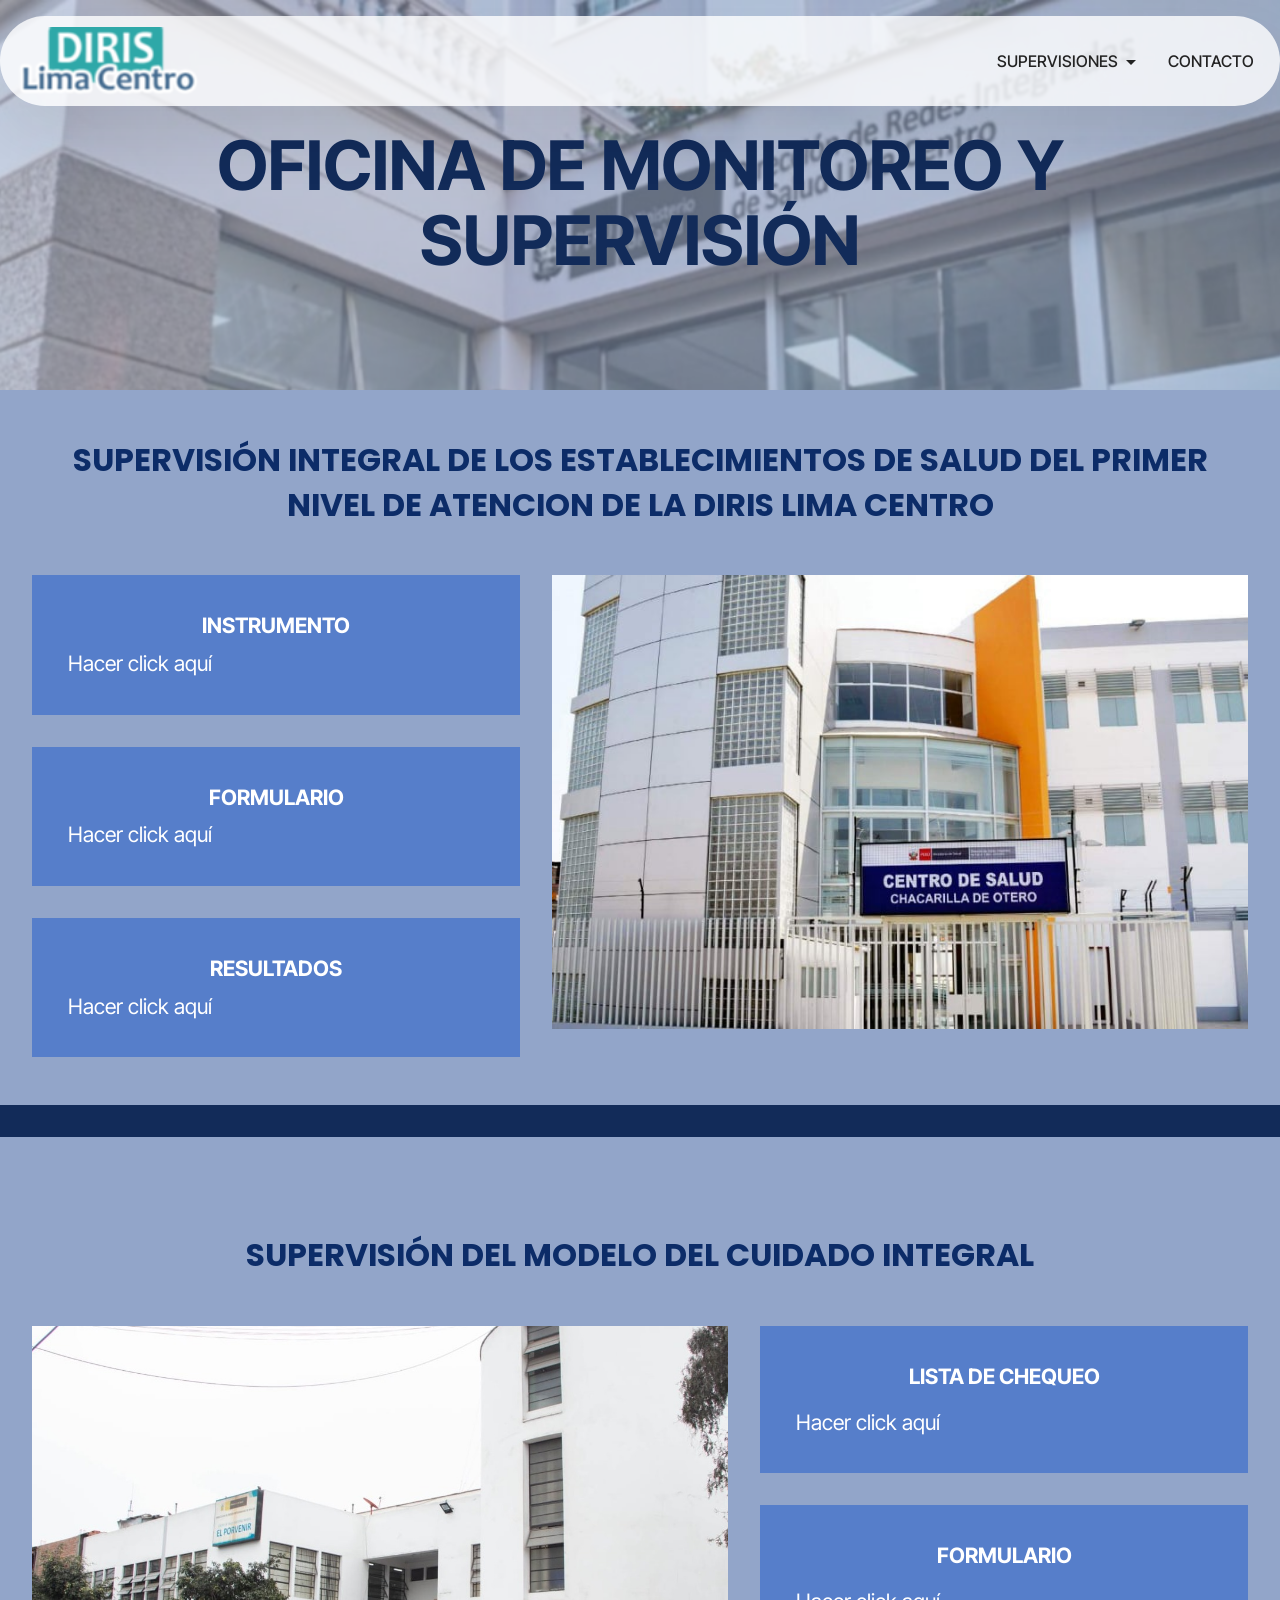
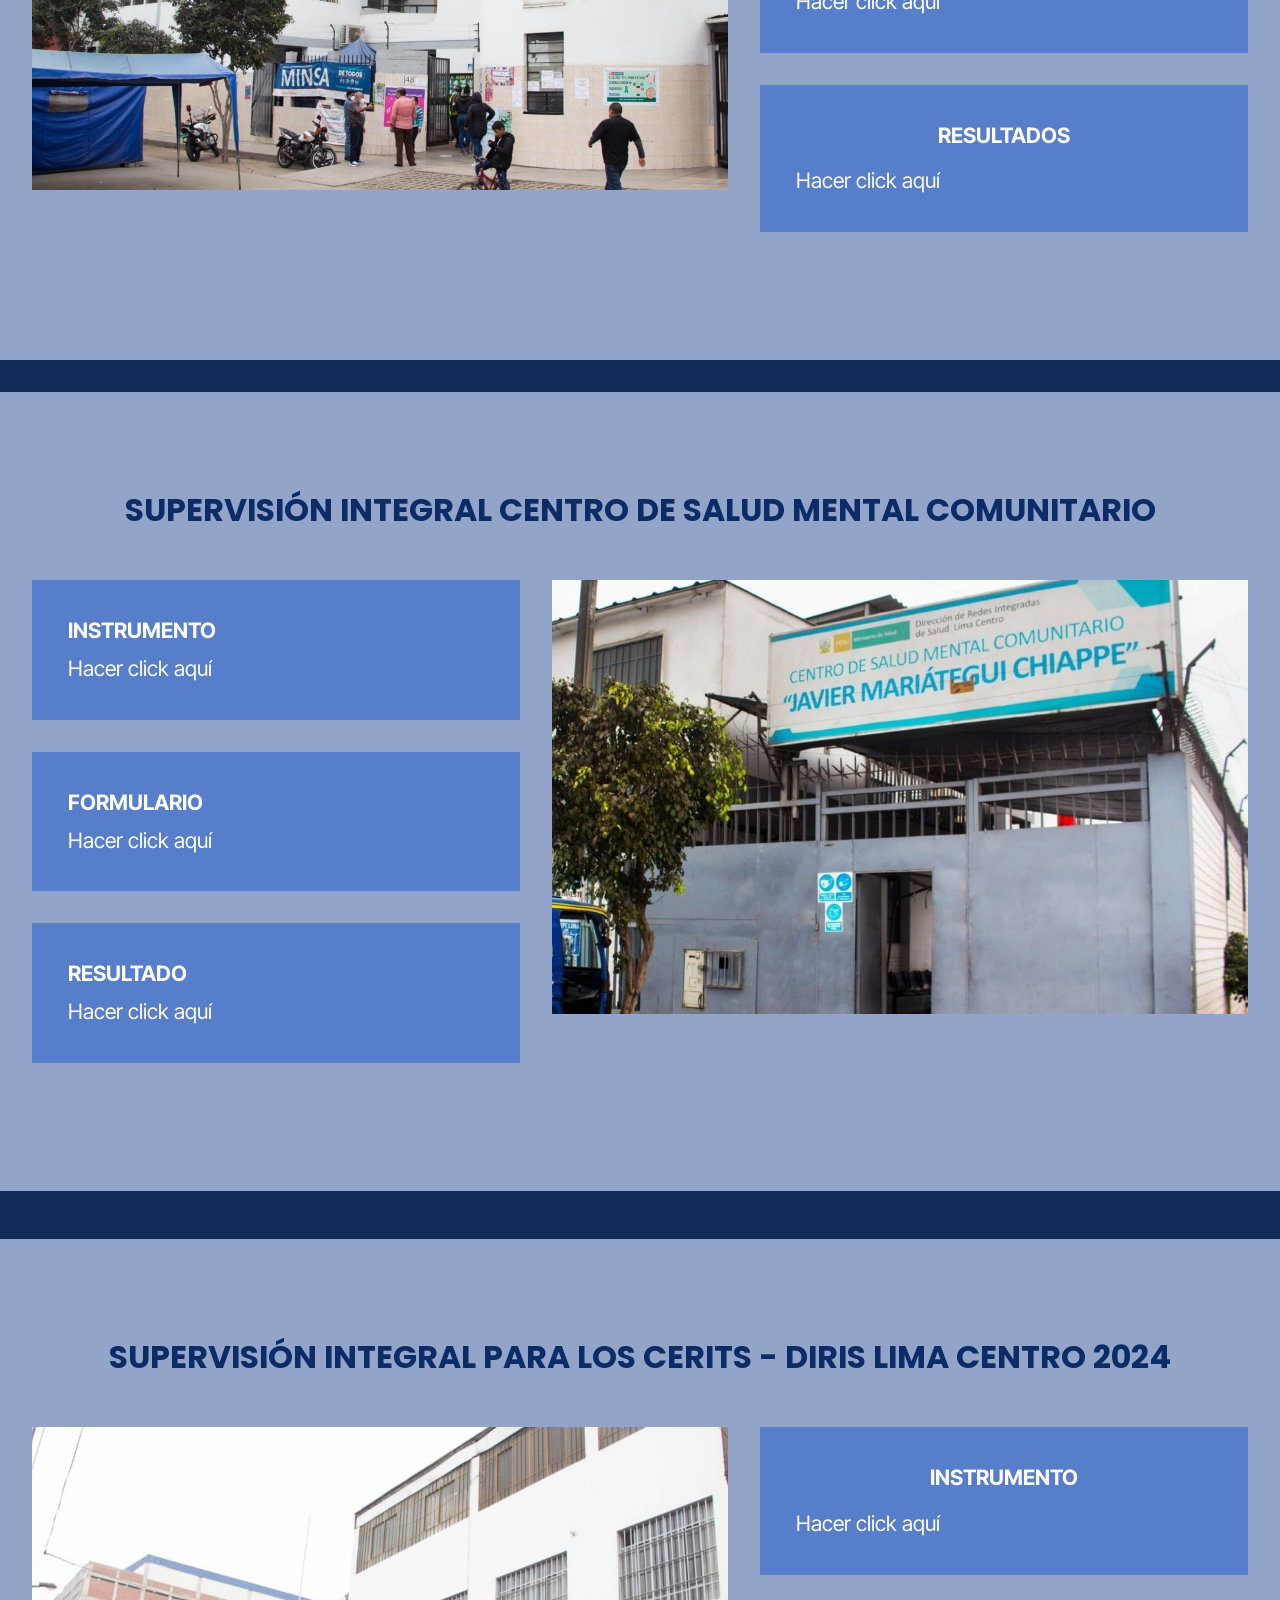
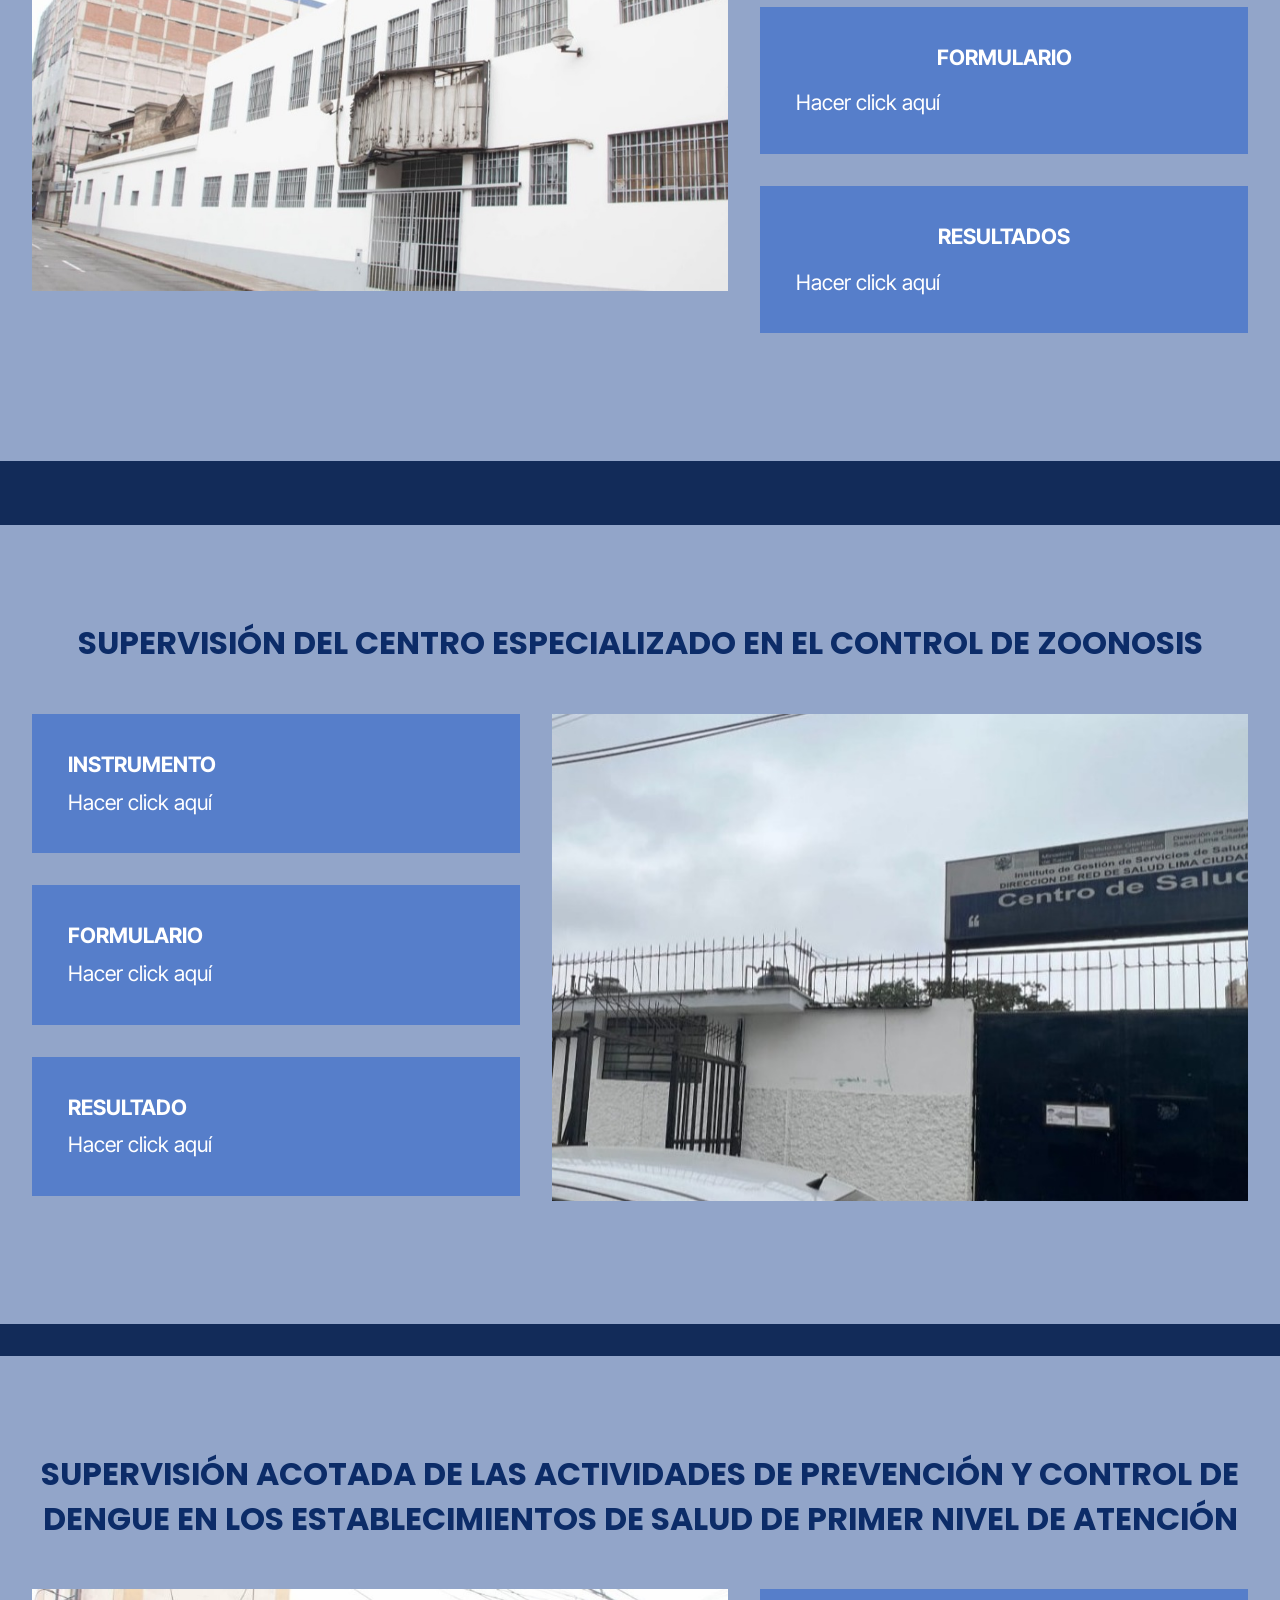
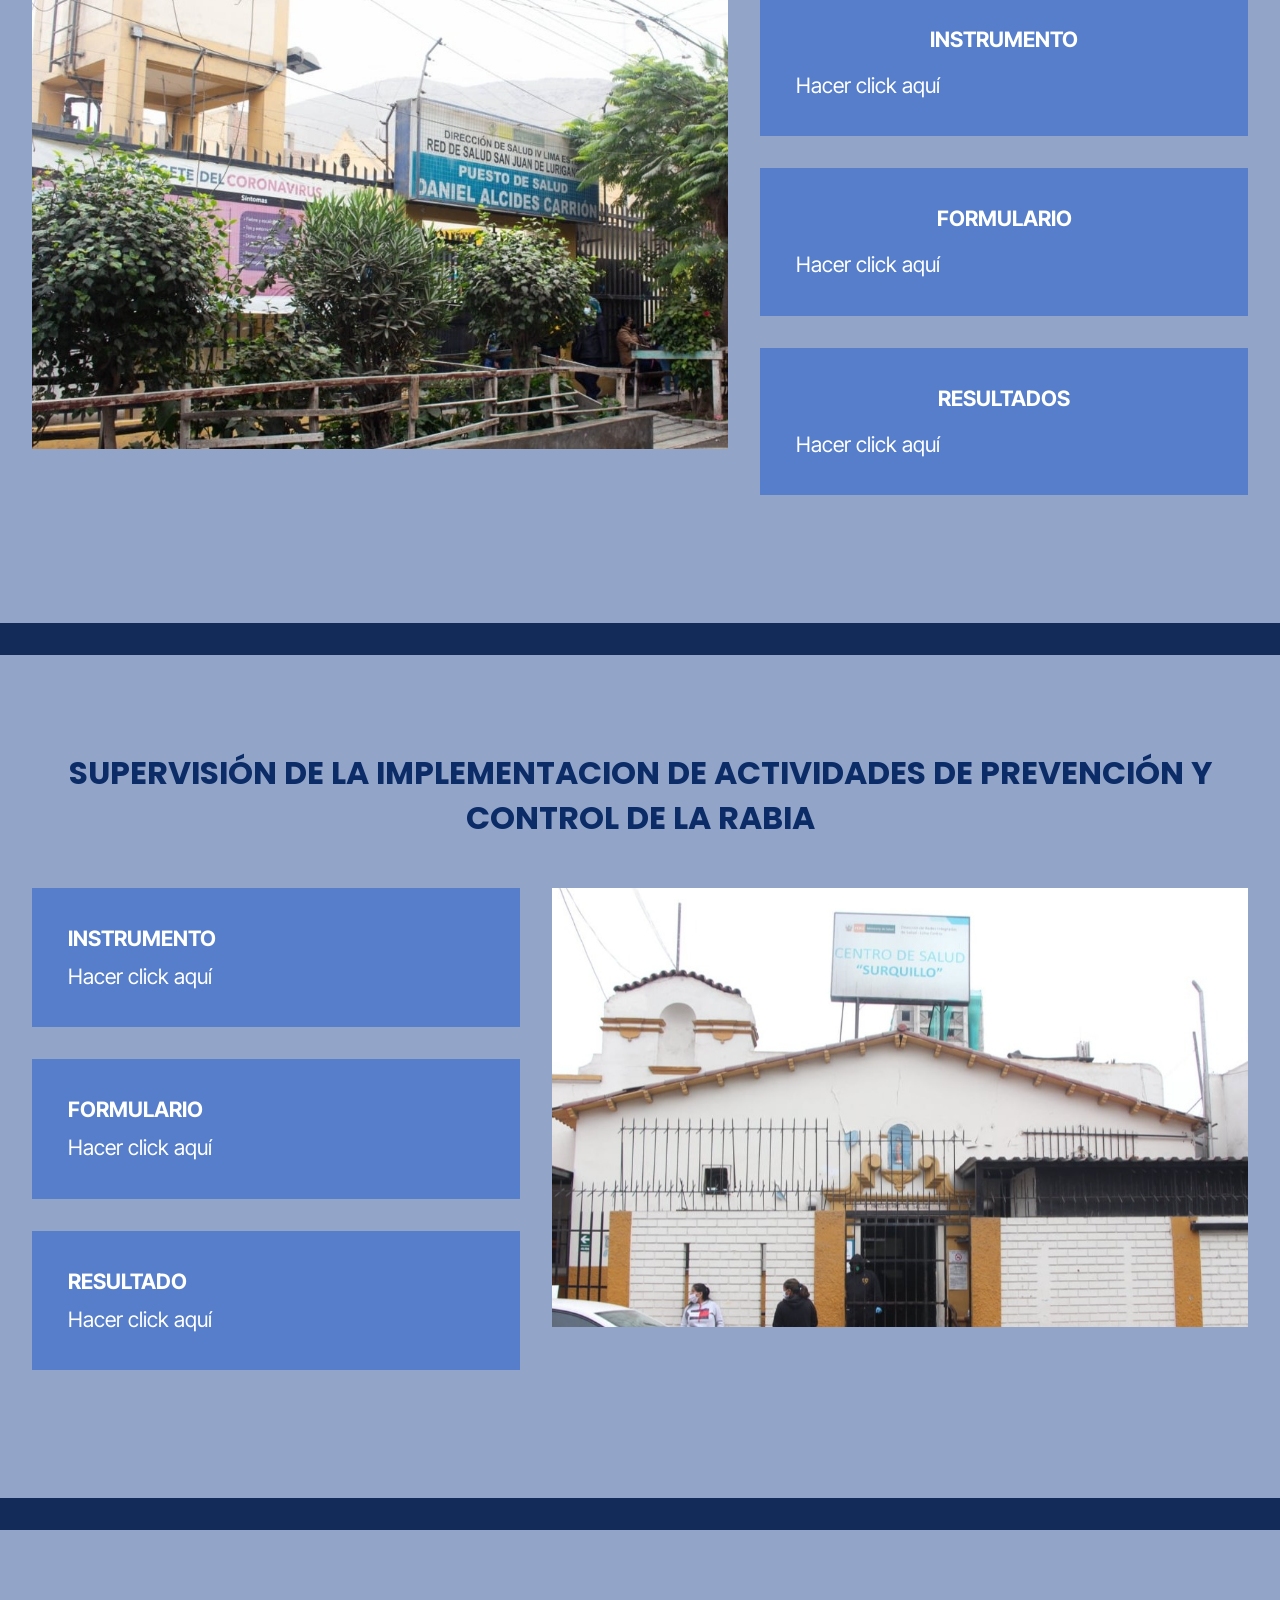
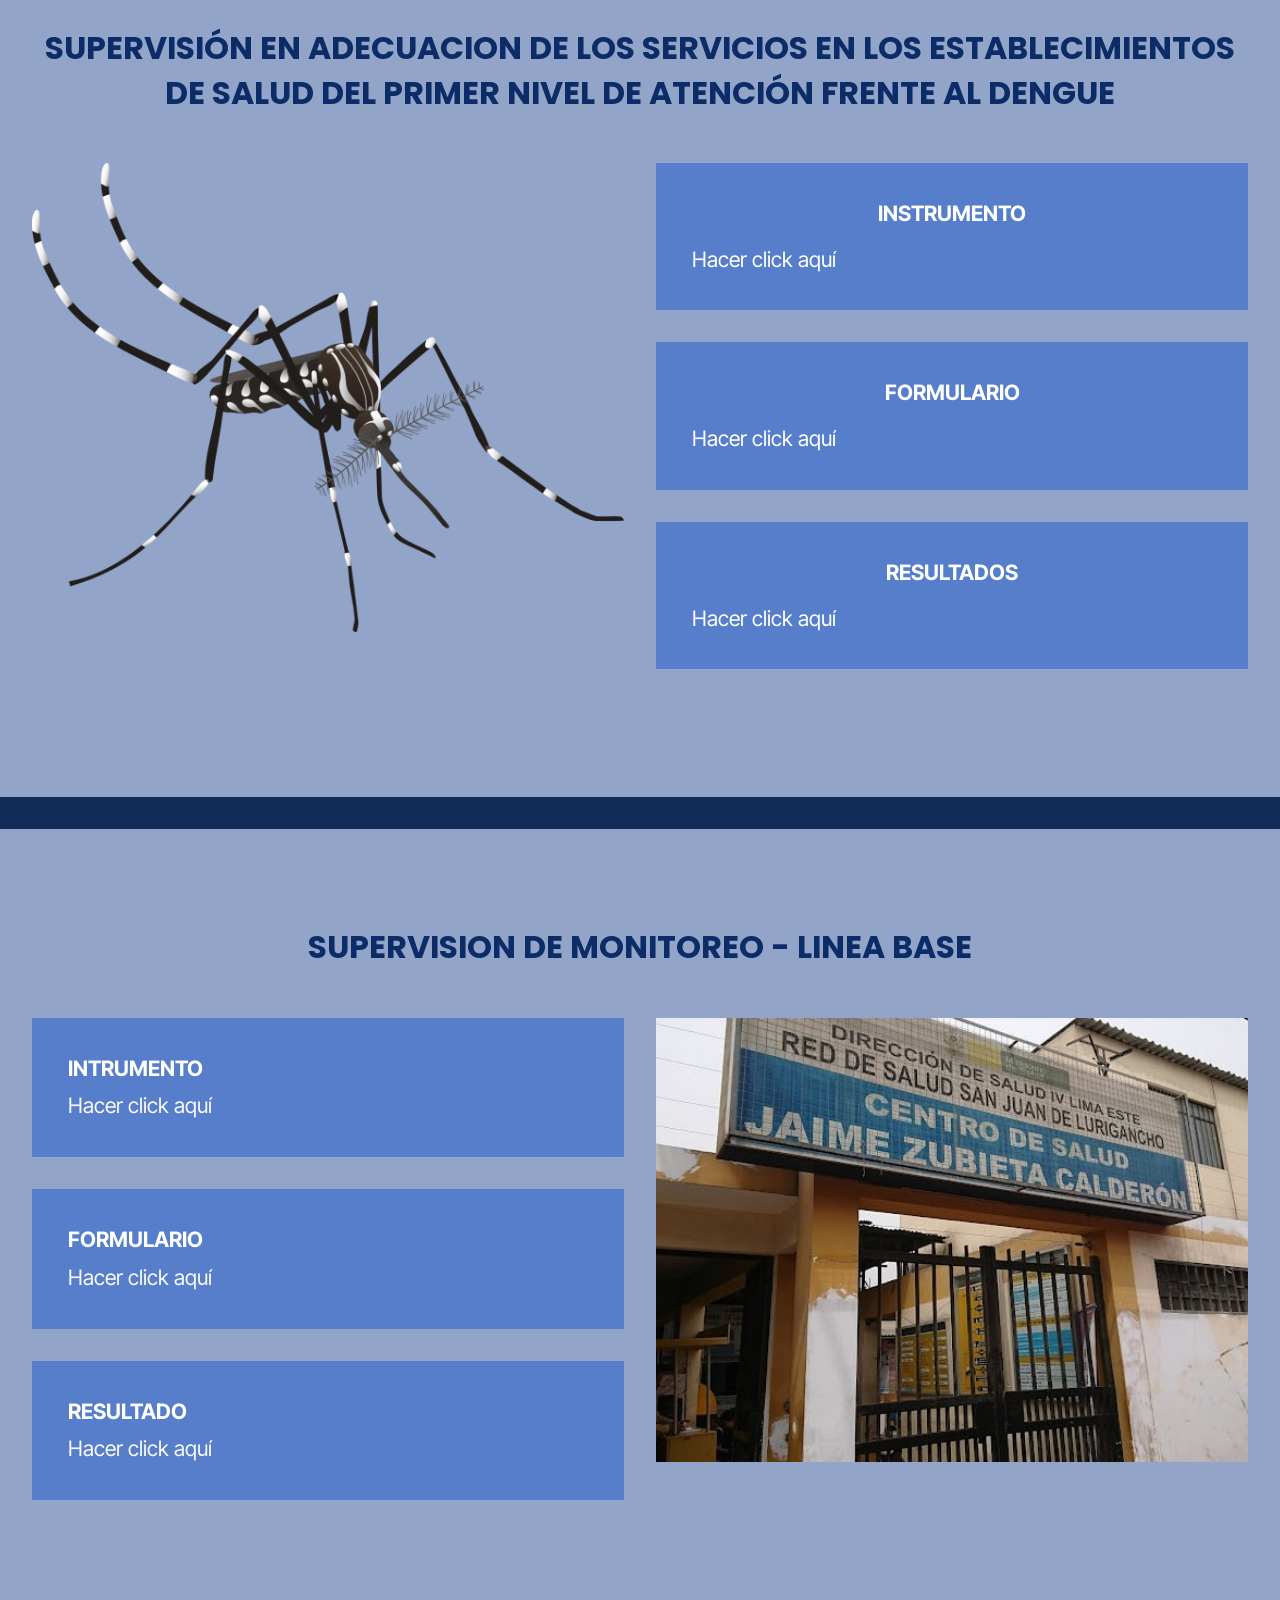
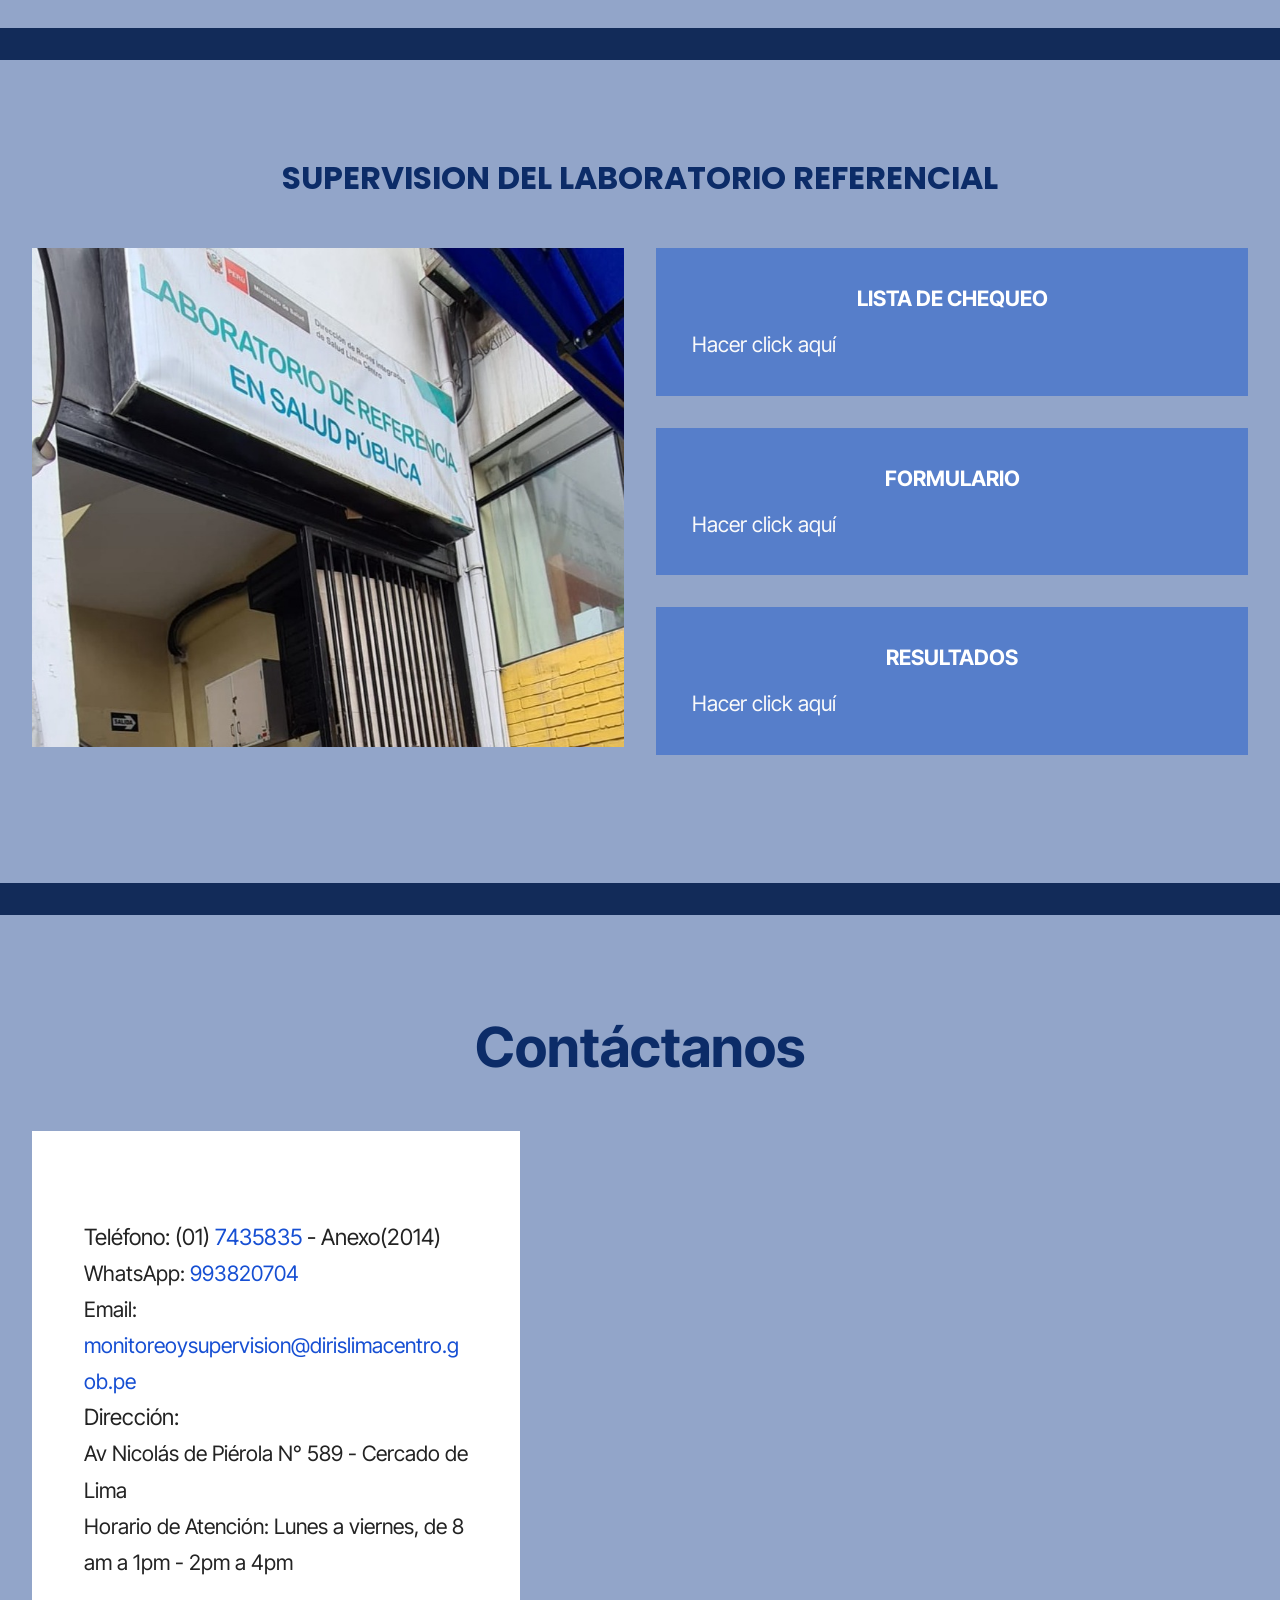
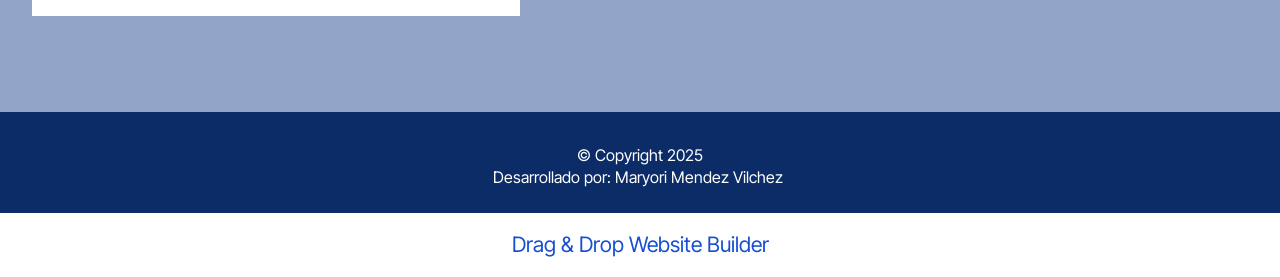
==== commit 6fb17ecb: "Add files via upload" ====
--- a/index.html
+++ b/index.html
@@ -6,23 +6,22 @@
   <meta http-equiv="X-UA-Compatible" content="IE=edge">
   <meta name="generator" content="Mobirise v5.9.17, mobirise.com">
   <meta name="viewport" content="width=device-width, initial-scale=1, minimum-scale=1">
-  <link rel="shortcut icon" href="assets/images/images-96x47.png" type="image/x-icon">
+  <link rel="shortcut icon" href="assets/images/logo-dir-137x57.png" type="image/x-icon">
   <meta name="description" content="">
   
   
   <title>OMYS</title>
-  <link rel="stylesheet" href="assets/web/assets/mobirise-icons2/mobirise2.css">
   <link rel="stylesheet" href="assets/bootstrap/css/bootstrap.min.css">
   <link rel="stylesheet" href="assets/bootstrap/css/bootstrap-grid.min.css">
   <link rel="stylesheet" href="assets/bootstrap/css/bootstrap-reboot.min.css">
   <link rel="stylesheet" href="assets/parallax/jarallax.css">
-  <link rel="stylesheet" href="assets/animatecss/animate.css">
   <link rel="stylesheet" href="assets/dropdown/css/style.css">
   <link rel="stylesheet" href="assets/theme/css/style.css">
-  <link rel="stylesheet" href="assets/gallery/style.css">
   <link rel="preload" href="https://fonts.googleapis.com/css?family=Inter+Tight:100,200,300,400,500,600,700,800,900,100i,200i,300i,400i,500i,600i,700i,800i,900i&display=swap" as="style" onload="this.onload=null;this.rel='stylesheet'">
   <noscript><link rel="stylesheet" href="https://fonts.googleapis.com/css?family=Inter+Tight:100,200,300,400,500,600,700,800,900,100i,200i,300i,400i,500i,600i,700i,800i,900i&display=swap"></noscript>
-  <link rel="preload" as="style" href="assets/mobirise/css/mbr-additional.css?v=XWZ5I2"><link rel="stylesheet" href="assets/mobirise/css/mbr-additional.css?v=XWZ5I2" type="text/css">
+  <link rel="preload" href="https://fonts.googleapis.com/css?family=Poppins:100,100i,200,200i,300,300i,400,400i,500,500i,600,600i,700,700i,800,800i,900,900i&display=swap" as="style" onload="this.onload=null;this.rel='stylesheet'">
+  <noscript><link rel="stylesheet" href="https://fonts.googleapis.com/css?family=Poppins:100,100i,200,200i,300,300i,400,400i,500,500i,600,600i,700,700i,800,800i,900,900i&display=swap"></noscript>
+  <link rel="preload" as="style" href="assets/mobirise/css/mbr-additional.css?v=mA55HH"><link rel="stylesheet" href="assets/mobirise/css/mbr-additional.css?v=mA55HH" type="text/css">
 
   
   
@@ -30,18 +29,18 @@
 </head>
 <body>
   
-  <section data-bs-version="5.1" class="menu menu2 cid-tJS6tZXiPa" once="menu" id="menu02-0">
+  <section data-bs-version="5.1" class="menu menu5 cid-uPJJP2LPn1" once="menu" id="menu05-2x">
 	
 
 	<nav class="navbar navbar-dropdown navbar-fixed-top navbar-expand-lg">
 		<div class="container">
 			<div class="navbar-brand">
 				<span class="navbar-logo">
-					
-						<img src="assets/images/images-96x47.png" alt="" style="height: 3rem;">
-					
+					<a href="https://mobiri.se">
+						<img src="assets/images/logo-dir-137x57.png" alt="Mobirise Website Builder" style="height: 4.3rem;">
+					</a>
 				</span>
-				<span class="navbar-caption-wrap"><a class="navbar-caption text-black text-primary display-4" href="index.html#header05-1">Oficina de Monitoreo y Supervisión</a></span>
+				
 			</div>
 			<button class="navbar-toggler" type="button" data-toggle="collapse" data-bs-toggle="collapse" data-target="#navbarSupportedContent" data-bs-target="#navbarSupportedContent" aria-controls="navbarNavAltMarkup" aria-expanded="false" aria-label="Toggle navigation">
 				<div class="hamburger">
@@ -53,9 +52,12 @@
 			</button>
 			<div class="collapse navbar-collapse" id="navbarSupportedContent">
 				<ul class="navbar-nav nav-dropdown nav-right" data-app-modern-menu="true"><li class="nav-item dropdown">
-						<a class="nav-link link text-secondary text-primary dropdown-toggle display-4" href="index.html" aria-expanded="false" data-toggle="dropdown-submenu" data-bs-toggle="dropdown" data-bs-auto-close="outside"><span class="mobi-mbri mobi-mbri-opened-folder mbr-iconfont mbr-iconfont-btn"></span>Documentos</a><div class="dropdown-menu" aria-labelledby="dropdown-739"><a class="text-secondary text-primary show dropdown-item display-4" href="https://drive.google.com/file/d/14DnBuj5TLLn7hZN6cmBJfcrKCLeS3p9T/view?usp=sharing" target="_blank"><span class="mobi-mbri mobi-mbri-align-justify mbr-iconfont mbr-iconfont-btn"></span>Guía Técnica Supervisión Integral</a></div>
-					</li><li class="nav-item dropdown"><a class="nav-link link text-secondary text-primary dropdown-toggle show display-4" href="index.html" data-toggle="dropdown-submenu" data-bs-toggle="dropdown" data-bs-auto-close="outside" aria-expanded="false">Supervisiones Realizadas</a><div class="dropdown-menu show" aria-labelledby="dropdown-226" data-bs-popper="none"><a class="text-secondary text-primary show dropdown-item display-4" href="index.html#features027-1t"><span class="mobi-mbri mobi-mbri-edit mbr-iconfont mbr-iconfont-btn"></span>Supervision Integral Acotada de los Establecimientos del I Nivel de atención</a><a class="text-secondary text-primary show dropdown-item display-4" href="index.html#features028-1v"><span class="mobi-mbri mobi-mbri-edit mbr-iconfont mbr-iconfont-btn"></span>Supervisión del Modelo del Cuidado Integral</a><a class="text-secondary text-primary show dropdown-item display-4" href="index.html#features027-1w"><span class="mobi-mbri mobi-mbri-edit mbr-iconfont mbr-iconfont-btn"></span>Supervisión Integral de Centro de Salud Mental Comunitario&nbsp;</a><a class="text-secondary text-primary show dropdown-item display-4" href="index.html#features028-25"><span class="mobi-mbri mobi-mbri-edit mbr-iconfont mbr-iconfont-btn"></span>Supervisión Integral para los CERITS&nbsp;</a><a class="text-secondary text-primary show dropdown-item display-4" href="index.html#features027-27"><span class="mobi-mbri mobi-mbri-edit mbr-iconfont mbr-iconfont-btn"></span>Supervisión del Centro Especializado en el control de Zoonosis</a><a class="text-secondary text-primary show dropdown-item display-4" href="index.html#features028-29"><span class="mobi-mbri mobi-mbri-edit mbr-iconfont mbr-iconfont-btn"></span>Supervisión de las actividades de prevención y control de Dengue</a><a class="text-secondary text-primary show dropdown-item display-4" href="index.html#features027-2b"><span class="mobi-mbri mobi-mbri-edit mbr-iconfont mbr-iconfont-btn"></span>Supervisión de la implementación de actividades de prevención y control de la rabia</a><a class="text-secondary text-primary show dropdown-item display-4" href="index.html#features028-2d"><span class="mobi-mbri mobi-mbri-edit mbr-iconfont mbr-iconfont-btn"></span>Supervisión en Adecuación de los Servicios en los Establecimientos de Salud del PNA frente al Dengue</a></div></li><li class="nav-item"><a class="nav-link link text-secondary text-primary display-4" href="index.html#contacts02-9">Contáctanos</a></li></ul>
-				
+						<a class="nav-link link text-black dropdown-toggle display-4" href="https://mobiri.se" data-toggle="dropdown-submenu" data-bs-toggle="dropdown" data-bs-auto-close="outside" aria-expanded="false">SUPERVISIONES</a><div class="dropdown-menu" aria-labelledby="dropdown-558"><a class="text-black dropdown-item text-primary display-4" href="index.html#features027-1t">Supervisión Integral de EESS del PNA</a><a class="text-black dropdown-item text-primary display-4" href="index.html#features028-1v">Supervisión del Modelo de Cuidado Integral</a><a class="text-black dropdown-item text-primary display-4" href="index.html#features027-1w">Supervisión Integral Centro de Salud Mental Comunitario</a><a class="text-black dropdown-item text-primary display-4" href="index.html#features028-25">Supervisión Integral para los CERITS</a><a class="text-black dropdown-item text-primary display-4" href="index.html#features027-27">Supervisión del centro especializado en el control de Zoonosis</a><a class="text-black dropdown-item text-primary display-4" href="index.html#features028-29">Supervisión Acotada de las actividades de prevención y control de dengue</a><a class="text-black dropdown-item text-primary display-4" href="index.html#features027-2b">Supervisión de la implementación de actividades de prevención y control de la rabia</a><a class="text-black dropdown-item text-primary display-4" href="index.html#features028-2d">Supervisión en Adecuación de los servicios en los EESS del PNA frente al dengue</a><a class="text-black show dropdown-item text-primary display-4" href="index.html#features027-2f">Supervisión de monitoreo - Línea Base</a><a class="text-black show dropdown-item text-primary display-4" href="index.html#features028-2h">Supervisión de Laboratorio Referencial</a></div>
+					</li>
+					
+					<li class="nav-item">
+						<a class="nav-link link text-black text-primary display-4" href="index.html#contacts02-9">CONTACTO</a>
+					</li></ul>
 				
 			</div>
 		</div>
@@ -66,7 +68,7 @@
 	
 
 	
-	<div class="mbr-overlay" style="opacity: 0.7; background-color: rgb(146, 165, 201);"></div>
+	<div class="mbr-overlay" style="opacity: 0.5; background-color: rgb(146, 165, 201);"></div>
 	
 	<div class="align-center container">
 		<div class="row justify-content-center">
@@ -91,7 +93,7 @@
 	<div class="container">
 		<div class="row justify-content-center">
 			<div class="col-md-12 content-head mb-5">
-				<h1 class="mbr-section-title mbr-fonts-style mb-0 display-5"><strong>SUPERVISIÓN INTEGRAL ACOTADA DE LOS ESTABLECIMIENTOS DE SALUD DEL PRIMER NIVEL DE ATENCION DE LA DIRIS LIMA CENTRO</strong></h1>
+				<h1 class="mbr-section-title mbr-fonts-style mb-0 display-5"><strong>SUPERVISIÓN INTEGRAL DE LOS ESTABLECIMIENTOS DE SALUD DEL PRIMER NIVEL DE ATENCION DE LA DIRIS LIMA CENTRO</strong></h1>
 				
 			</div>
 		</div>
@@ -116,7 +118,7 @@
 							
 							<h4 class="card-title mbr-fonts-style display-7">
 								<strong>FORMULARIO</strong></h4>
-							<p class="card-text mbr-fonts-style mt-0 mb-0 display-7"><a href="https://forms.gle/hUEwViPAZfE822eA8" class="text-danger text-primary" target="_blank">Hacer click aquí</a></p>
+							<p class="card-text mbr-fonts-style mt-0 mb-0 display-7"><a href="page1.html" class="text-danger text-primary">Hacer click aquí</a></p>
 							
 						</div>
 
@@ -762,7 +764,7 @@
 							<h4 class="card-title mbr-fonts-style display-7">
 								<strong>INTRUMENTO</strong></h4>
 							<p class="card-text mbr-fonts-style mt-0 mb-0 display-7">
-								<a href="assets/files/EXCEL-DEMONITOREO-LINEABASE1.pdf" class="text-primary" target="_blank">Hacer click aquí</a></p>
+								<a href="assets/files/EXCEL-DEMONITOREO-LINEABASE1.pdf" class="text-white" target="_blank">Hacer click aquí</a></p>
 							
 						</div>
 
@@ -774,7 +776,7 @@
 							<h4 class="card-title mbr-fonts-style display-7">
 								<strong>FORMULARIO</strong></h4>
 							<p class="card-text mbr-fonts-style mt-0 mb-0 display-7">
-								<a href="https://forms.gle/9MjXbfjoryouj9589" class="text-primary" target="_blank">Hacer click aquí</a></p>
+								<a href="https://forms.gle/9MjXbfjoryouj9589" class="text-white" target="_blank">Hacer click aquí</a></p>
 							
 						</div>
 
@@ -786,7 +788,7 @@
 							
 							<h4 class="card-title mbr-fonts-style display-7"><strong>RESULTADO</strong></h4>
 							<p class="card-text mbr-fonts-style mt-0 mb-0 display-7">
-								<a href="https://app.powerbi.com/view?r=eyJrIjoiYWE5MmJkZjItNzI0Ni00NWM0LTgyOGQtYTI4MzllNTEwNWMwIiwidCI6IjkwYjY0ZTZiLWUxN2ItNDc1OS05MGIwLTA5YzdkNmQ0ZTYzNCIsImMiOjR9" class="text-primary" target="_blank">Hacer click aquí</a></p>
+								<a href="https://app.powerbi.com/view?r=eyJrIjoiYWE5MmJkZjItNzI0Ni00NWM0LTgyOGQtYTI4MzllNTEwNWMwIiwidCI6IjkwYjY0ZTZiLWUxN2ItNDc1OS05MGIwLTA5YzdkNmQ0ZTYzNCIsImMiOjR9" class="text-white" target="_blank">Hacer click aquí</a></p>
 							
 						</div>
 
@@ -804,187 +806,100 @@
 	</div>
 </section>
 
-<section data-bs-version="5.1" class="gallery1 mbr-gallery cid-tMlDYtQ5fF" id="gallery02-v">
-    
-
-    
-    
-
-    <div class="container-fluid">
-        <div class="row justify-content-center">
-            <div class="col-12 content-head">
-                <div class="mbr-section-head mb-5">
-                    <h3 class="mbr-section-title mbr-fonts-style align-center m-0 display-2"><strong>Supervisiones realizadas&nbsp;</strong></h3>
-                    
-                </div>
-            </div>
-        </div>
-        <div class="row mbr-gallery mbr-masonry" data-masonry="{&quot;percentPosition&quot;: true }">
-            <div class="col-12 col-md-6 col-lg-3 item gallery-image">
-                <div class="item-wrapper" data-toggle="modal" data-bs-toggle="modal" data-target="#uF8YfWugRC-modal" data-bs-target="#uF8YfWugRC-modal">
-                    <img class="w-100" src="assets/images/whatsapp-image-2024-04-17-at-2.17.07-pm-1-838x629.jpg" alt="Mobirise Website Builder" data-slide-to="0" data-bs-slide-to="0" data-target="#lb-uF8YfWugRC" data-bs-target="#lb-uF8YfWugRC">
-                    <div class="icon-wrapper">
-                        <span class="mobi-mbri mobi-mbri-search mbr-iconfont mbr-iconfont-btn"></span>
-                    </div>
-                </div>
-                
-            </div>
-            <div class="col-12 col-md-6 col-lg-3 item gallery-image">
-                <div class="item-wrapper" data-toggle="modal" data-bs-toggle="modal" data-target="#uF8YfWugRC-modal" data-bs-target="#uF8YfWugRC-modal">
-                    <img class="w-100" src="assets/images/whatsapp-image-2024-04-17-at-2.17.06-pm-1-838x629.jpg" alt="Mobirise Website Builder" data-slide-to="1" data-bs-slide-to="1" data-target="#lb-uF8YfWugRC" data-bs-target="#lb-uF8YfWugRC">
-                    <div class="icon-wrapper">
-                        <span class="mobi-mbri mobi-mbri-search mbr-iconfont mbr-iconfont-btn"></span>
-                    </div>
-                </div>
-                
-            </div>
-            <div class="col-12 col-md-6 col-lg-3 item gallery-image">
-                <div class="item-wrapper" data-toggle="modal" data-bs-toggle="modal" data-target="#uF8YfWugRC-modal" data-bs-target="#uF8YfWugRC-modal">
-                    <img class="w-100" src="assets/images/whatsapp-image-2024-04-17-at-2.17.07-pm-2-838x629.jpg" alt="Mobirise Website Builder" data-slide-to="2" data-bs-slide-to="2" data-target="#lb-uF8YfWugRC" data-bs-target="#lb-uF8YfWugRC">
-                    <div class="icon-wrapper">
-                        <span class="mobi-mbri mobi-mbri-search mbr-iconfont mbr-iconfont-btn"></span>
-                    </div>
-                </div>
-                
-            </div>
-            <div class="col-12 col-md-6 col-lg-3 item gallery-image">
-                <div class="item-wrapper" data-toggle="modal" data-bs-toggle="modal" data-target="#uF8YfWugRC-modal" data-bs-target="#uF8YfWugRC-modal">
-                    <img class="w-100" src="assets/images/whatsapp-image-2024-04-17-at-12.56.45-pm-838x629.jpg" alt="Mobirise Website Builder" data-slide-to="3" data-bs-slide-to="3" data-target="#lb-uF8YfWugRC" data-bs-target="#lb-uF8YfWugRC">
-                    <div class="icon-wrapper">
-                        <span class="mobi-mbri mobi-mbri-search mbr-iconfont mbr-iconfont-btn"></span>
-                    </div>
-                </div>
-                
-            </div>
-            <div class="col-12 col-md-6 col-lg-3 item gallery-image">
-                <div class="item-wrapper" data-toggle="modal" data-bs-toggle="modal" data-target="#uF8YfWugRC-modal" data-bs-target="#uF8YfWugRC-modal">
-                    <img class="w-100" src="assets/images/whatsapp-image-2024-04-17-at-12.56.45-pm-1-838x629.jpg" alt="Mobirise Website Builder" data-slide-to="4" data-bs-slide-to="4" data-target="#lb-uF8YfWugRC" data-bs-target="#lb-uF8YfWugRC">
-                    <div class="icon-wrapper">
-                        <span class="mobi-mbri mobi-mbri-search mbr-iconfont mbr-iconfont-btn"></span>
-                    </div>
-                </div>
-                
-            </div>
-            <div class="col-12 col-md-6 col-lg-3 item gallery-image">
-                <div class="item-wrapper" data-toggle="modal" data-bs-toggle="modal" data-target="#uF8YfWugRC-modal" data-bs-target="#uF8YfWugRC-modal">
-                    <img class="w-100" src="assets/images/whatsapp-image-2024-04-17-at-12.56.47-pm-3-838x629.jpg" alt="Mobirise Website Builder" data-slide-to="5" data-bs-slide-to="5" data-target="#lb-uF8YfWugRC" data-bs-target="#lb-uF8YfWugRC">
-                    <div class="icon-wrapper">
-                        <span class="mobi-mbri mobi-mbri-search mbr-iconfont mbr-iconfont-btn"></span>
-                    </div>
-                </div>
-                
-            </div>
-            <div class="col-12 col-md-6 col-lg-3 item gallery-image">
-                <div class="item-wrapper" data-toggle="modal" data-bs-toggle="modal" data-target="#uF8YfWugRC-modal" data-bs-target="#uF8YfWugRC-modal">
-                    <img class="w-100" src="assets/images/whatsapp-image-2024-04-17-at-12.56.46-pm-2-838x629.jpg" alt="Mobirise Website Builder" data-slide-to="6" data-bs-slide-to="6" data-target="#lb-uF8YfWugRC" data-bs-target="#lb-uF8YfWugRC">
-                    <div class="icon-wrapper">
-                        <span class="mobi-mbri mobi-mbri-search mbr-iconfont mbr-iconfont-btn"></span>
-                    </div>
-                </div>
-                
-            </div><div class="col-12 col-md-6 col-lg-3 item gallery-image">
-                <div class="item-wrapper" data-toggle="modal" data-bs-toggle="modal" data-target="#uF8YfWugRC-modal" data-bs-target="#uF8YfWugRC-modal">
-                    <img class="w-100" src="assets/images/whatsapp-image-2024-04-17-at-12.56.48-pm-3-1600x1200.jpg" alt="Mobirise Website Builder" data-slide-to="7" data-bs-slide-to="7" data-target="#lb-uF8YfWugRC" data-bs-target="#lb-uF8YfWugRC">
-                    <div class="icon-wrapper">
-                        <span class="mobi-mbri mobi-mbri-search mbr-iconfont mbr-iconfont-btn"></span>
-                    </div>
-                </div>
-                
-            </div><div class="col-12 col-md-6 col-lg-3 item gallery-image">
-                <div class="item-wrapper" data-toggle="modal" data-bs-toggle="modal" data-target="#uF8YfWugRC-modal" data-bs-target="#uF8YfWugRC-modal">
-                    <img class="w-100" src="assets/images/whatsapp-image-2024-04-17-at-12.56.48-pm-2-1600x1200.jpg" alt="Mobirise Website Builder" data-slide-to="8" data-bs-slide-to="8" data-target="#lb-uF8YfWugRC" data-bs-target="#lb-uF8YfWugRC">
-                    <div class="icon-wrapper">
-                        <span class="mobi-mbri mobi-mbri-search mbr-iconfont mbr-iconfont-btn"></span>
-                    </div>
-                </div>
-                
-            </div><div class="col-12 col-md-6 col-lg-3 item gallery-image">
-                <div class="item-wrapper" data-toggle="modal" data-bs-toggle="modal" data-target="#uF8YfWugRC-modal" data-bs-target="#uF8YfWugRC-modal">
-                    <img class="w-100" src="assets/images/whatsapp-image-2024-04-17-at-12.56.48-pm-1600x1200.jpg" alt="Mobirise Website Builder" data-slide-to="9" data-bs-slide-to="9" data-target="#lb-uF8YfWugRC" data-bs-target="#lb-uF8YfWugRC">
-                    <div class="icon-wrapper">
-                        <span class="mobi-mbri mobi-mbri-search mbr-iconfont mbr-iconfont-btn"></span>
-                    </div>
-                </div>
-                
-            </div><div class="col-12 col-md-6 col-lg-3 item gallery-image">
-                <div class="item-wrapper" data-toggle="modal" data-bs-toggle="modal" data-target="#uF8YfWugRC-modal" data-bs-target="#uF8YfWugRC-modal">
-                    <img class="w-100" src="assets/images/whatsapp-image-2024-04-17-at-12.56.46-pm-3-1600x1200.jpg" alt="Mobirise Website Builder" data-slide-to="10" data-bs-slide-to="10" data-target="#lb-uF8YfWugRC" data-bs-target="#lb-uF8YfWugRC">
-                    <div class="icon-wrapper">
-                        <span class="mobi-mbri mobi-mbri-search mbr-iconfont mbr-iconfont-btn"></span>
-                    </div>
-                </div>
-                
-            </div><div class="col-12 col-md-6 col-lg-3 item gallery-image">
-                <div class="item-wrapper" data-toggle="modal" data-bs-toggle="modal" data-target="#uF8YfWugRC-modal" data-bs-target="#uF8YfWugRC-modal">
-                    <img class="w-100" src="assets/images/whatsapp-image-2024-04-17-at-12.56.46-pm-1-1600x1200.jpg" alt="Mobirise Website Builder" data-slide-to="11" data-bs-slide-to="11" data-target="#lb-uF8YfWugRC" data-bs-target="#lb-uF8YfWugRC">
-                    <div class="icon-wrapper">
-                        <span class="mobi-mbri mobi-mbri-search mbr-iconfont mbr-iconfont-btn"></span>
-                    </div>
-                </div>
-                
-            </div>
-        </div>
-
-        <div class="modal mbr-slider" tabindex="-1" role="dialog" aria-hidden="true" id="uF8YfWugRC-modal">
-            <div class="modal-dialog" role="document">
-                <div class="modal-content">
-                    <div class="modal-body">
-                        <div class="carousel slide carousel-fade" id="lb-uF8YfWugRC" data-ride="carousel" data-bs-ride="carousel" data-interval="7000" data-bs-interval="7000">
-                            <div class="carousel-inner">
-                                <div class="carousel-item active">
-                                    <img class="d-block w-100" src="assets/images/whatsapp-image-2024-04-17-at-2.17.07-pm-1-838x629.jpg" alt="Mobirise Website Builder">
-                                </div>
-                                <div class="carousel-item">
-                                    <img class="d-block w-100" src="assets/images/whatsapp-image-2024-04-17-at-2.17.06-pm-1-838x629.jpg" alt="Mobirise Website Builder">
-                                </div>
-                                <div class="carousel-item">
-                                    <img class="d-block w-100" src="assets/images/whatsapp-image-2024-04-17-at-2.17.07-pm-2-838x629.jpg" alt="Mobirise Website Builder">
-                                </div>
-                                <div class="carousel-item">
-                                    <img class="d-block w-100" src="assets/images/whatsapp-image-2024-04-17-at-12.56.45-pm-838x629.jpg" alt="Mobirise Website Builder">
-                                </div>
-                                <div class="carousel-item">
-                                    <img class="d-block w-100" src="assets/images/whatsapp-image-2024-04-17-at-12.56.45-pm-1-838x629.jpg" alt="Mobirise Website Builder">
-                                </div>
-                                <div class="carousel-item">
-                                    <img class="d-block w-100" src="assets/images/whatsapp-image-2024-04-17-at-12.56.47-pm-3-838x629.jpg" alt="Mobirise Website Builder">
-                                </div>
-                                <div class="carousel-item">
-                                    <img class="d-block w-100" src="assets/images/whatsapp-image-2024-04-17-at-12.56.46-pm-2-838x629.jpg" alt="Mobirise Website Builder">
-                                </div><div class="carousel-item">
-                                    <img class="d-block w-100" src="assets/images/whatsapp-image-2024-04-17-at-12.56.48-pm-3-1600x1200.jpg" alt="Mobirise Website Builder">
-                                </div><div class="carousel-item">
-                                    <img class="d-block w-100" src="assets/images/whatsapp-image-2024-04-17-at-12.56.48-pm-2-1600x1200.jpg" alt="Mobirise Website Builder">
-                                </div><div class="carousel-item">
-                                    <img class="d-block w-100" src="assets/images/whatsapp-image-2024-04-17-at-12.56.48-pm-1600x1200.jpg" alt="Mobirise Website Builder">
-                                </div><div class="carousel-item">
-                                    <img class="d-block w-100" src="assets/images/whatsapp-image-2024-04-17-at-12.56.46-pm-3-1600x1200.jpg" alt="Mobirise Website Builder">
-                                </div><div class="carousel-item">
-                                    <img class="d-block w-100" src="assets/images/whatsapp-image-2024-04-17-at-12.56.46-pm-1-1600x1200.jpg" alt="Mobirise Website Builder">
-                                </div>
-                            </div>
-                            <ol class="carousel-indicators">
-                                <li data-slide-to="0" data-bs-slide-to="0" class="active" data-target="#lb-uF8YfWugRC" data-bs-target="#lb-uF8YfWugRC"></li>
-                                <li data-slide-to="1" data-bs-slide-to="1" data-target="#lb-uF8YfWugRC" data-bs-target="#lb-uF8YfWugRC"></li>
-                                <li data-slide-to="2" data-bs-slide-to="2" data-target="#lb-uF8YfWugRC" data-bs-target="#lb-uF8YfWugRC"></li>
-                                <li data-slide-to="3" data-bs-slide-to="3" data-target="#lb-uF8YfWugRC" data-bs-target="#lb-uF8YfWugRC"></li>
-                                <li data-slide-to="4" data-bs-slide-to="4" data-target="#lb-uF8YfWugRC" data-bs-target="#lb-uF8YfWugRC"></li>
-                                <li data-slide-to="5" data-bs-slide-to="5" data-target="#lb-uF8YfWugRC" data-bs-target="#lb-uF8YfWugRC"></li>
-                                <li data-slide-to="6" data-bs-slide-to="6" data-target="#lb-uF8YfWugRC" data-bs-target="#lb-uF8YfWugRC"></li><li data-slide-to="7" data-bs-slide-to="7" data-target="#lb-uF8YfWugRC" data-bs-target="#lb-uF8YfWugRC"></li><li data-slide-to="8" data-bs-slide-to="8" data-target="#lb-uF8YfWugRC" data-bs-target="#lb-uF8YfWugRC"></li><li data-slide-to="9" data-bs-slide-to="9" data-target="#lb-uF8YfWugRC" data-bs-target="#lb-uF8YfWugRC"></li><li data-slide-to="10" data-bs-slide-to="10" data-target="#lb-uF8YfWugRC" data-bs-target="#lb-uF8YfWugRC"></li><li data-slide-to="11" data-bs-slide-to="11" data-target="#lb-uF8YfWugRC" data-bs-target="#lb-uF8YfWugRC"></li>
-                            </ol>
-                            <a role="button" href="" class="close" data-dismiss="modal" data-bs-dismiss="modal" aria-label="Close">
-                            </a>
-                            <a class="carousel-control-prev carousel-control" role="button" data-slide="prev" data-bs-slide="prev" href="#lb-uF8YfWugRC">
-                                <span class="mobi-mbri mobi-mbri-arrow-prev" aria-hidden="true"></span>
-                                <span class="sr-only visually-hidden">Previous</span>
-                            </a>
-                            <a class="carousel-control-next carousel-control" role="button" data-slide="next" data-bs-slide="next" href="#lb-uF8YfWugRC">
-                                <span class="mobi-mbri mobi-mbri-arrow-next" aria-hidden="true"></span>
-                                <span class="sr-only visually-hidden">Next</span>
-                            </a>
-                        </div>
-                    </div>
-                </div>
+<section data-bs-version="5.1" class="article11 cid-uIrZuFpQmD" id="article11-2i">
+    
+
+    
+    
+    <div class="container">
+        <div class="row justify-content-center">
+            <div class="title col-md-12 col-lg-10">
+                
+                
+                
+            </div>
+        </div>
+    </div>
+</section>
+
+<section data-bs-version="5.1" class="features028 cid-uIrZpDuJft" id="features028-2h">
+	
+
+	
+	
+	<div class="container">
+		<div class="row justify-content-center">
+			<div class="col-md-12 content-head mb-5">
+				<h1 class="mbr-section-title mbr-fonts-style mb-0 display-5">
+					<strong>SUPERVISION DEL LABORATORIO REFERENCIAL</strong></h1>
+				
+			</div>
+		</div>
+
+
+		<div class="row justify-content-center  blockContent">
+
+			<div class="col-12 col-lg">
+
+
+				<div class="item features-without-image col-12 col-md-12 col-lg-12 active">
+					<div class="item-wrapper">
+						<div class="item-content">
+							<h5 class="mbr-card-title mbr-fonts-style mt-0 mb-3 mbr-number display-7"><strong>LISTA DE CHEQUEO</strong></h5>
+							
+							<p class="card-text mbr-fonts-style mt-0 mb-0 display-7">
+								<a href="assets/files/SUPERVISION-Alaboratorioreferencial-AportesJB.pdf" class="text-white" target="_blank">Hacer click aquí</a><a href="https://forms.gle/yhqSoo5bMuE5wciy9" class="text-primary" target="_blank"><br></a></p>
+							
+						</div>
+
+					</div>
+				</div><div class="item features-without-image col-12 col-md-12 col-lg-12">
+					<div class="item-wrapper">
+						<div class="item-content">
+							<h5 class="mbr-card-title mbr-fonts-style mt-0 mb-3 mbr-number display-7"><strong>FORMULARIO</strong></h5>
+							
+							<p class="card-text mbr-fonts-style mt-0 mb-0 display-7">
+								<a href="https://docs.google.com/forms/d/e/1FAIpQLSdU8HocPBUQsjMU7L0KE9SFfdjnIId4V7JJV8h4E9rezoqH-w/viewform" class="text-white" target="_blank">Hacer click aquí</a><a href="https://forms.gle/yhqSoo5bMuE5wciy9" class="text-primary" target="_blank"><br></a></p>
+							
+						</div>
+
+					</div>
+				</div><div class="item features-without-image col-12 col-md-12 col-lg-12">
+					<div class="item-wrapper">
+						<div class="item-content">
+							<h5 class="mbr-card-title mbr-fonts-style mt-0 mb-3 mbr-number display-7"><strong>RESULTADOS</strong></h5>
+							
+							<p class="card-text mbr-fonts-style mt-0 mb-0 display-7">
+								<a href="https://app.powerbi.com/view?r=eyJrIjoiNWRlYzhjZTMtMTJlNi00MTE0LTg0YjEtMTNhNzcwMjg4YWYyIiwidCI6IjkwYjY0ZTZiLWUxN2ItNDc1OS05MGIwLTA5YzdkNmQ0ZTYzNCIsImMiOjR9" class="text-white" target="_blank">Hacer click aquí</a>
+							</p>
+							
+						</div>
+
+					</div>
+				</div>
+				
+				
+			</div>
+			<div class="col-12 col-lg-6">
+				<div class="image-wrapper">
+					<img class="w-100" src="assets/images/insasu20210803085908-1-1134x1330.jpeg" alt="Mobirise Website Builder">
+				</div>
+			</div>
+		</div>
+	</div>
+</section>
+
+<section data-bs-version="5.1" class="article11 cid-uPNHVrb9FH" id="article11-3b">
+    
+
+    
+    
+    <div class="container">
+        <div class="row justify-content-center">
+            <div class="title col-md-12 col-lg-10">
+                
+                
+                
             </div>
         </div>
     </div>
@@ -1021,23 +936,38 @@
     </div>
 </section>
 
-<section data-bs-version="5.1" class="footer4 cid-u8IbJxwDrj" once="footers" id="footer04-1j">
-
-    
-
-    
-
-    <div class="container">
-        <div class="media-container-row align-center mbr-white">
-            <div class="col-12">
-                <p class="mbr-text mb-0 mbr-fonts-style display-4">
-                    © Copyright 2025&nbsp;<br><br><br>Desarrollado por: Maryori Mendez Vilchez</p>
-            </div>
-        </div>
-    </div>
-</section><section class="display-7" style="padding: 0;align-items: center;justify-content: center;flex-wrap: wrap;    align-content: center;display: flex;position: relative;height: 4rem;"><a href="https://mobiri.se/2276295" style="flex: 1 1;height: 4rem;position: absolute;width: 100%;z-index: 1;"><img alt="" style="height: 4rem;" src="[data-uri]"></a><p style="margin: 0;text-align: center;" class="display-7">&#8204;</p><a style="z-index:1" href="https://mobirise.com/drag-drop-website-builder.html">Drag and Drop Website Builder</a></section><script src="assets/bootstrap/js/bootstrap.bundle.min.js"></script>  <script src="assets/parallax/jarallax.js"></script>  <script src="assets/smoothscroll/smooth-scroll.js"></script>  <script src="assets/ytplayer/index.js"></script>  <script src="assets/dropdown/js/navbar-dropdown.js"></script>  <script src="assets/masonry/masonry.pkgd.min.js"></script>  <script src="assets/imagesloaded/imagesloaded.pkgd.min.js"></script>  <script src="assets/theme/js/script.js"></script>  <script src="assets/gallery/player.min.js"></script>  <script src="assets/gallery/script.js"></script>  
+<section data-bs-version="5.1" class="article11 cid-uPNJUFz23U" id="article11-3d">
+    
+
+    
+    
+    <div class="container">
+        <div class="row justify-content-center">
+            <div class="title col-md-12 col-lg-7">
+                
+                <h4 class="mbr-section-subtitle align-center mbr-fonts-style mt-4 display-4">© Copyright 2025<br>Desarrollado por: Maryori Mendez Vilchez&nbsp;</h4>
+                
+            </div>
+        </div>
+    </div>
+</section>
+
+<section data-bs-version="5.1" class="article11 cid-uPNJzm5MSJ" id="article11-3c">
+    
+
+    
+    
+    <div class="container">
+        <div class="row justify-content-center">
+            <div class="title col-md-12 col-lg-10">
+                
+                
+                
+            </div>
+        </div>
+    </div>
+</section><section class="display-7" style="padding: 0;align-items: center;justify-content: center;flex-wrap: wrap;    align-content: center;display: flex;position: relative;height: 4rem;"><a href="https://mobiri.se/2276295" style="flex: 1 1;height: 4rem;position: absolute;width: 100%;z-index: 1;"><img alt="" style="height: 4rem;" src="[data-uri]"></a><p style="margin: 0;text-align: center;" class="display-7">&#8204;</p><a style="z-index:1" href="https://mobirise.com/drag-drop-website-builder.html">Drag & Drop Website Builder</a></section><script src="assets/bootstrap/js/bootstrap.bundle.min.js"></script>  <script src="assets/parallax/jarallax.js"></script>  <script src="assets/smoothscroll/smooth-scroll.js"></script>  <script src="assets/ytplayer/index.js"></script>  <script src="assets/dropdown/js/navbar-dropdown.js"></script>  <script src="assets/theme/js/script.js"></script>  
   
   
-  <input name="animation" type="hidden">
-  </body>
+</body>
 </html>
--- a/assets/mobirise/css/mbr-additional.css
+++ b/assets/mobirise/css/mbr-additional.css
@@ -11,7 +11,7 @@
 .plan,
 .card,
 .item-wrapper {
-  border-radius: 2rem !important;
+  border-radius: 0 !important;
 }
 .video-wrapper {
   overflow: hidden;
@@ -44,12 +44,12 @@
   font-size: 1.25rem;
 }
 .display-5 {
-  font-family: 'Inter Tight', sans-serif;
-  font-size: 2.6rem;
+  font-family: 'Poppins', sans-serif;
+  font-size: 2.2rem;
   line-height: 1.5;
 }
 .display-5 > .mbr-iconfont {
-  font-size: 3.25rem;
+  font-size: 2.75rem;
 }
 .display-7 {
   font-family: 'Inter Tight', sans-serif;
@@ -86,9 +86,9 @@
     line-height: calc( 1.4 * (1rem + (1 - 1) * ((100vw - 20rem) / (48 - 20))));
   }
   .display-5 {
-    font-size: 2.08rem;
-    font-size: calc( 1.56rem + (2.6 - 1.56) * ((100vw - 20rem) / (48 - 20)));
-    line-height: calc( 1.4 * (1.56rem + (2.6 - 1.56) * ((100vw - 20rem) / (48 - 20))));
+    font-size: 1.76rem;
+    font-size: calc( 1.42rem + (2.2 - 1.42) * ((100vw - 20rem) / (48 - 20)));
+    line-height: calc( 1.4 * (1.42rem + (2.2 - 1.42) * ((100vw - 20rem) / (48 - 20))));
   }
   .display-7 {
     font-size: 1.12rem;
@@ -113,9 +113,9 @@
     line-height: calc( 1.4 * (1rem + (1 - 1) * ((100vw - 62rem) / (87 - 62))));
   }
   .display-5 {
-    font-size: 2.08rem;
-    font-size: calc( 1.56rem + (2.6 - 1.56) * ((100vw - 62rem) / (87 - 62)));
-    line-height: calc( 1.4 * (1.56rem + (2.6 - 1.56) * ((100vw - 62rem) / (87 - 62))));
+    font-size: 1.76rem;
+    font-size: calc( 1.42rem + (2.2 - 1.42) * ((100vw - 62rem) / (87 - 62)));
+    line-height: calc( 1.4 * (1.42rem + (2.2 - 1.42) * ((100vw - 62rem) / (87 - 62))));
   }
   .display-7 {
     font-size: 1.12rem;
@@ -127,11 +127,7 @@
 .btn {
   padding: 1.25rem 2rem;
   border-radius: 4px;
-}
-@media (max-width: 767px) {
-  .btn {
-    padding: 0.75rem 1.5rem;
-  }
+  padding: 0.75rem 1.5rem;
 }
 .btn-sm {
   padding: 0.6rem 1.2rem;
@@ -569,12 +565,17 @@
   color: #000000 !important;
 }
 a[class*="text-"]:not(.nav-link):not(.dropdown-item):not([role]):not(.navbar-caption) {
-  transition: 0.2s;
   position: relative;
-  background-image: linear-gradient(currentColor 50%, currentColor 50%);
+  background-image: transparent;
   background-size: 10000px 2px;
   background-repeat: no-repeat;
-  background-position: 0 1.2em;
+  background-position: 0px 1.2em;
+  background-position: -10000px 1.2em;
+}
+a[class*="text-"]:not(.nav-link):not(.dropdown-item):not([role]):not(.navbar-caption):hover {
+  transition: background-position 2s ease-in-out;
+  background-image: linear-gradient(currentColor 50%, currentColor 50%);
+  background-position: 0px 1.2em;
 }
 .nav-tabs .nav-link.active {
   color: #164fd3;
@@ -773,12 +774,12 @@
     padding-right: 16px;
   }
 }
-.cid-tJS6tZXiPa {
+.cid-uPJJP2LPn1 {
   z-index: 1000;
   width: 100%;
   position: relative;
 }
-.cid-tJS6tZXiPa .dropdown-item:before {
+.cid-uPJJP2LPn1 .dropdown-item:before {
   font-family: Moririse2 !important;
   content: "\e966";
   display: inline-block;
@@ -796,11 +797,11 @@
   transition: all 0.25s ease-in-out;
 }
 @media (max-width: 767px) {
-  .cid-tJS6tZXiPa .navbar-toggler {
+  .cid-uPJJP2LPn1 .navbar-toggler {
     transform: scale(0.8);
   }
 }
-.cid-tJS6tZXiPa .navbar-brand {
+.cid-uPJJP2LPn1 .navbar-brand {
   flex-shrink: 0;
   align-items: center;
   margin-right: 0;
@@ -809,39 +810,40 @@
   word-break: break-word;
   z-index: 1;
 }
-.cid-tJS6tZXiPa .navbar-brand img {
+.cid-uPJJP2LPn1 .navbar-brand img {
   max-width: 100%;
   max-height: 100%;
-  border-radius: 0px !important;
-}
-.cid-tJS6tZXiPa .navbar-brand .navbar-caption {
+}
+.cid-uPJJP2LPn1 .navbar-brand .navbar-caption {
   line-height: inherit !important;
 }
-.cid-tJS6tZXiPa .navbar-brand .navbar-logo a {
+.cid-uPJJP2LPn1 .navbar-brand .navbar-logo a {
   outline: none;
 }
-.cid-tJS6tZXiPa .navbar-nav {
+.cid-uPJJP2LPn1 .navbar-nav {
   margin: auto;
   margin-left: 0;
-}
-.cid-tJS6tZXiPa .navbar-nav .nav-item {
+  margin-left: auto;
+  margin-right: 0;
+}
+.cid-uPJJP2LPn1 .navbar-nav .nav-item {
   padding: 0 !important;
-  transition: .3s all !important;
-}
-.cid-tJS6tZXiPa .navbar-nav .nav-item .nav-link {
+  transition: 0.3s all !important;
+}
+.cid-uPJJP2LPn1 .navbar-nav .nav-item .nav-link {
   padding: 16px !important;
   margin: 0 !important;
   border-radius: 1rem !important;
-  transition: .3s all !important;
-}
-.cid-tJS6tZXiPa .navbar-nav .nav-item .nav-link:hover {
+  transition: 0.3s all !important;
+}
+.cid-uPJJP2LPn1 .navbar-nav .nav-item .nav-link:hover {
   background-color: rgba(27, 31, 10, 0.06);
 }
-.cid-tJS6tZXiPa .navbar-nav .open .nav-link::after {
+.cid-uPJJP2LPn1 .navbar-nav .open .nav-link::after {
   transform: rotate(180deg);
 }
 @media (min-width: 992px) {
-  .cid-tJS6tZXiPa .navbar-nav .open .nav-link::before {
+  .cid-uPJJP2LPn1 .navbar-nav .open .nav-link::before {
     content: "";
     width: 100%;
     height: 20px;
@@ -850,53 +852,52 @@
     position: absolute;
   }
 }
-.cid-tJS6tZXiPa .navbar-nav .dropdown-item {
+.cid-uPJJP2LPn1 .navbar-nav .dropdown-item {
   padding: 12px !important;
   border-radius: 0.5rem !important;
   margin: 0 8px !important;
-  transition: .3s all !important;
-}
-.cid-tJS6tZXiPa .navbar-nav .dropdown-item:hover {
+  transition: 0.3s all !important;
+}
+.cid-uPJJP2LPn1 .navbar-nav .dropdown-item:hover {
   background-color: rgba(27, 31, 10, 0.06);
 }
 @media (min-width: 992px) {
-  .cid-tJS6tZXiPa .navbar-nav {
+  .cid-uPJJP2LPn1 .navbar-nav {
     padding-left: 1.5rem;
   }
 }
-.cid-tJS6tZXiPa .nav-link {
+.cid-uPJJP2LPn1 .nav-link {
   width: fit-content;
   position: relative;
 }
-.cid-tJS6tZXiPa .navbar-logo {
-  padding-left: 2rem;
+.cid-uPJJP2LPn1 .navbar-logo {
   margin: 0 !important;
 }
 @media (max-width: 767px) {
-  .cid-tJS6tZXiPa .navbar-logo {
-    padding-left: 1rem;
-  }
-}
-.cid-tJS6tZXiPa .navbar-caption {
+  .cid-uPJJP2LPn1 .navbar-logo {
+    padding-left: 0;
+  }
+}
+.cid-uPJJP2LPn1 .navbar-caption {
   padding-left: 1rem;
-  padding-right: .5rem;
+  padding-right: 0.5rem;
 }
 @media (max-width: 767px) {
-  .cid-tJS6tZXiPa .nav-dropdown {
+  .cid-uPJJP2LPn1 .nav-dropdown {
     padding-bottom: 0.5rem;
   }
 }
-.cid-tJS6tZXiPa .nav-dropdown .link.dropdown-toggle::after {
+.cid-uPJJP2LPn1 .nav-dropdown .link.dropdown-toggle::after {
   margin-left: 0.5rem;
   margin-top: 0.2rem;
-  transition: .3s all;
-}
-.cid-tJS6tZXiPa .container {
+  transition: 0.3s all;
+}
+.cid-uPJJP2LPn1 .container {
   display: flex;
   height: 90px;
-  padding: 0.5rem 0.6rem;
+  padding: 0.5rem 0.6rem 0.5rem 1rem;
   flex-wrap: nowrap;
-  background: rgba(255, 255, 255, 0.6) !important;
+  background: rgba(255, 255, 255, 0.8) !important;
   left: 0;
   right: 0;
   -webkit-box-pack: justify;
@@ -912,63 +913,62 @@
   box-shadow: 0 30px 60px 0 rgba(27, 31, 10, 0.08);
 }
 @media (max-width: 992px) {
-  .cid-tJS6tZXiPa .container {
+  .cid-uPJJP2LPn1 .container {
     padding-right: 2rem;
   }
 }
 @media (max-width: 767px) {
-  .cid-tJS6tZXiPa .container {
+  .cid-uPJJP2LPn1 .container {
     width: 95%;
     height: 56px !important;
-    padding-right: 1rem;
+    padding: 0.5rem;
     margin-top: 0rem;
   }
 }
-.cid-tJS6tZXiPa .iconfont-wrapper {
-  color: #000000 !important;
+.cid-uPJJP2LPn1 .iconfont-wrapper {
   font-size: 1.5rem;
   padding-right: 0.5rem;
 }
-.cid-tJS6tZXiPa .dropdown-menu {
+.cid-uPJJP2LPn1 .dropdown-menu {
   flex-wrap: wrap;
   flex-direction: column;
   max-width: 100%;
   padding: 12px 4px !important;
   border-radius: 1.5rem;
-  transition: .3s all !important;
+  transition: 0.3s all !important;
   min-width: auto;
   background: #ffffff;
-  background: rgba(255, 255, 255, 0.6) !important;
-}
-.cid-tJS6tZXiPa .nav-item:focus,
-.cid-tJS6tZXiPa .nav-link:focus {
+  background: rgba(255, 255, 255, 0.8) !important;
+}
+.cid-uPJJP2LPn1 .nav-item:focus,
+.cid-uPJJP2LPn1 .nav-link:focus {
   outline: none;
 }
-.cid-tJS6tZXiPa .dropdown .dropdown-menu .dropdown-item {
+.cid-uPJJP2LPn1 .dropdown .dropdown-menu .dropdown-item {
   width: auto;
   transition: all 0.25s ease-in-out;
 }
-.cid-tJS6tZXiPa .dropdown .dropdown-menu .dropdown-item::after {
+.cid-uPJJP2LPn1 .dropdown .dropdown-menu .dropdown-item::after {
   right: 0.5rem;
 }
-.cid-tJS6tZXiPa .dropdown .dropdown-menu .dropdown-item .mbr-iconfont {
+.cid-uPJJP2LPn1 .dropdown .dropdown-menu .dropdown-item .mbr-iconfont {
   margin-right: 0.5rem;
   vertical-align: sub;
 }
-.cid-tJS6tZXiPa .dropdown .dropdown-menu .dropdown-item .mbr-iconfont:before {
+.cid-uPJJP2LPn1 .dropdown .dropdown-menu .dropdown-item .mbr-iconfont:before {
   display: inline-block;
   transform: scale(1, 1);
   transition: all 0.25s ease-in-out;
 }
-.cid-tJS6tZXiPa .collapsed .dropdown-menu .dropdown-item:before {
-  display: none;
-}
-.cid-tJS6tZXiPa .collapsed .dropdown .dropdown-menu .dropdown-item {
+.cid-uPJJP2LPn1 .collapsed .dropdown-menu .dropdown-item:before {
+  display: none;
+}
+.cid-uPJJP2LPn1 .collapsed .dropdown .dropdown-menu .dropdown-item {
   padding: 0.235em 1.5em 0.235em 1.5em !important;
   transition: none;
   margin: 0 !important;
 }
-.cid-tJS6tZXiPa .navbar {
+.cid-uPJJP2LPn1 .navbar {
   min-height: 90px;
   transition: all 0.3s;
   border-bottom: 1px solid transparent;
@@ -978,40 +978,40 @@
   box-shadow: none !important;
   border-radius: 0 !important;
 }
-.cid-tJS6tZXiPa .navbar.opened {
+.cid-uPJJP2LPn1 .navbar.opened {
   transition: all 0.3s;
 }
-.cid-tJS6tZXiPa .navbar .dropdown-item {
+.cid-uPJJP2LPn1 .navbar .dropdown-item {
   padding: 0.5rem 1.8rem;
 }
-.cid-tJS6tZXiPa .navbar .navbar-logo img {
+.cid-uPJJP2LPn1 .navbar .navbar-logo img {
   width: auto;
 }
-.cid-tJS6tZXiPa .navbar .navbar-collapse {
+.cid-uPJJP2LPn1 .navbar .navbar-collapse {
   z-index: 1;
   justify-content: flex-end;
 }
-.cid-tJS6tZXiPa .navbar.collapsed {
+.cid-uPJJP2LPn1 .navbar.collapsed {
   justify-content: center;
 }
-.cid-tJS6tZXiPa .navbar.collapsed .nav-item .nav-link::before {
-  display: none;
-}
-.cid-tJS6tZXiPa .navbar.collapsed.opened .dropdown-menu {
+.cid-uPJJP2LPn1 .navbar.collapsed .nav-item .nav-link::before {
+  display: none;
+}
+.cid-uPJJP2LPn1 .navbar.collapsed.opened .dropdown-menu {
   top: 0;
 }
 @media (min-width: 992px) {
-  .cid-tJS6tZXiPa .navbar.collapsed.opened:not(.navbar-short) .navbar-collapse {
-    max-height: calc(98.5vh - 3rem);
-  }
-}
-.cid-tJS6tZXiPa .navbar.collapsed .dropdown-menu .dropdown-submenu {
+  .cid-uPJJP2LPn1 .navbar.collapsed.opened:not(.navbar-short) .navbar-collapse {
+    max-height: calc(98.5vh - 4.3rem);
+  }
+}
+.cid-uPJJP2LPn1 .navbar.collapsed .dropdown-menu .dropdown-submenu {
   left: 0 !important;
 }
-.cid-tJS6tZXiPa .navbar.collapsed .dropdown-menu .dropdown-item:after {
+.cid-uPJJP2LPn1 .navbar.collapsed .dropdown-menu .dropdown-item:after {
   right: auto;
 }
-.cid-tJS6tZXiPa .navbar.collapsed .dropdown-menu .dropdown-toggle[data-toggle="dropdown-submenu"]:after {
+.cid-uPJJP2LPn1 .navbar.collapsed .dropdown-menu .dropdown-toggle[data-toggle="dropdown-submenu"]:after {
   margin-left: 0.5rem;
   margin-top: 0.2rem;
   border-top: 0.35em solid;
@@ -1020,41 +1020,41 @@
   border-bottom: 0;
   top: 41%;
 }
-.cid-tJS6tZXiPa .navbar.collapsed ul.navbar-nav li {
+.cid-uPJJP2LPn1 .navbar.collapsed ul.navbar-nav li {
   margin: auto;
 }
-.cid-tJS6tZXiPa .navbar.collapsed .dropdown-menu .dropdown-item {
+.cid-uPJJP2LPn1 .navbar.collapsed .dropdown-menu .dropdown-item {
   padding: 0.25rem 1.5rem;
   text-align: center;
 }
-.cid-tJS6tZXiPa .navbar.collapsed .icons-menu {
+.cid-uPJJP2LPn1 .navbar.collapsed .icons-menu {
   padding-left: 0;
   padding-right: 0;
   padding-top: 0.5rem;
   padding-bottom: 0.5rem;
 }
 @media (max-width: 767px) {
-  .cid-tJS6tZXiPa .navbar {
+  .cid-uPJJP2LPn1 .navbar {
     min-height: 72px;
   }
-  .cid-tJS6tZXiPa .navbar .navbar-logo img {
-    height: 2rem !important;
+  .cid-uPJJP2LPn1 .navbar .navbar-logo img {
+    height: 2.5rem !important;
   }
 }
 @media (max-width: 991px) {
-  .cid-tJS6tZXiPa .navbar .nav-item .nav-link::before {
+  .cid-uPJJP2LPn1 .navbar .nav-item .nav-link::before {
     display: none;
   }
-  .cid-tJS6tZXiPa .navbar.opened .dropdown-menu {
+  .cid-uPJJP2LPn1 .navbar.opened .dropdown-menu {
     top: 0;
   }
-  .cid-tJS6tZXiPa .navbar .dropdown-menu .dropdown-submenu {
+  .cid-uPJJP2LPn1 .navbar .dropdown-menu .dropdown-submenu {
     left: 0 !important;
   }
-  .cid-tJS6tZXiPa .navbar .dropdown-menu .dropdown-item:after {
+  .cid-uPJJP2LPn1 .navbar .dropdown-menu .dropdown-item:after {
     right: auto;
   }
-  .cid-tJS6tZXiPa .navbar .dropdown-menu .dropdown-toggle[data-toggle="dropdown-submenu"]:after {
+  .cid-uPJJP2LPn1 .navbar .dropdown-menu .dropdown-toggle[data-toggle="dropdown-submenu"]:after {
     margin-left: 0.5rem;
     margin-top: 0.2rem;
     border-top: 0.35em solid;
@@ -1063,67 +1063,67 @@
     border-bottom: 0;
     top: 40%;
   }
-  .cid-tJS6tZXiPa .navbar .dropdown-menu .dropdown-item {
+  .cid-uPJJP2LPn1 .navbar .dropdown-menu .dropdown-item {
     padding: 0.25rem 1.5rem !important;
     text-align: center;
   }
-  .cid-tJS6tZXiPa .navbar .navbar-brand {
+  .cid-uPJJP2LPn1 .navbar .navbar-brand {
     flex-shrink: initial;
     flex-basis: auto;
     word-break: break-word;
     padding-right: 10px;
   }
-  .cid-tJS6tZXiPa .navbar .navbar-toggler {
+  .cid-uPJJP2LPn1 .navbar .navbar-toggler {
     flex-basis: auto;
   }
-  .cid-tJS6tZXiPa .navbar .icons-menu {
+  .cid-uPJJP2LPn1 .navbar .icons-menu {
     padding-left: 0;
     padding-top: 0.5rem;
     padding-bottom: 0.5rem;
   }
 }
-.cid-tJS6tZXiPa .navbar.navbar-short .navbar-logo img {
+.cid-uPJJP2LPn1 .navbar.navbar-short .navbar-logo img {
   height: 2rem;
 }
-.cid-tJS6tZXiPa .dropdown-item.active,
-.cid-tJS6tZXiPa .dropdown-item:active {
+.cid-uPJJP2LPn1 .dropdown-item.active,
+.cid-uPJJP2LPn1 .dropdown-item:active {
   background-color: transparent;
 }
-.cid-tJS6tZXiPa .navbar-expand-lg .navbar-nav .nav-link {
+.cid-uPJJP2LPn1 .navbar-expand-lg .navbar-nav .nav-link {
   padding: 0;
 }
-.cid-tJS6tZXiPa .nav-dropdown .link.dropdown-toggle {
+.cid-uPJJP2LPn1 .nav-dropdown .link.dropdown-toggle {
   margin-right: 1.667em;
 }
-.cid-tJS6tZXiPa .nav-dropdown .link.dropdown-toggle[aria-expanded="true"] {
+.cid-uPJJP2LPn1 .nav-dropdown .link.dropdown-toggle[aria-expanded="true"] {
   margin-right: 0;
   padding: 0.667em 1.667em;
 }
-.cid-tJS6tZXiPa .navbar.navbar-expand-lg .dropdown .dropdown-menu {
+.cid-uPJJP2LPn1 .navbar.navbar-expand-lg .dropdown .dropdown-menu {
   background: #ffffff;
 }
-.cid-tJS6tZXiPa .navbar.navbar-expand-lg .dropdown .dropdown-menu .dropdown-submenu {
+.cid-uPJJP2LPn1 .navbar.navbar-expand-lg .dropdown .dropdown-menu .dropdown-submenu {
   margin: 0;
   left: 105%;
   transform: none;
   top: -12px;
 }
-.cid-tJS6tZXiPa .navbar .dropdown.open > .dropdown-menu {
+.cid-uPJJP2LPn1 .navbar .dropdown.open > .dropdown-menu {
   display: flex;
 }
-.cid-tJS6tZXiPa ul.navbar-nav {
+.cid-uPJJP2LPn1 ul.navbar-nav {
   flex-wrap: wrap;
 }
-.cid-tJS6tZXiPa .navbar-buttons {
+.cid-uPJJP2LPn1 .navbar-buttons {
   text-align: center;
   min-width: 140px;
 }
 @media (max-width: 992px) {
-  .cid-tJS6tZXiPa .navbar-buttons {
+  .cid-uPJJP2LPn1 .navbar-buttons {
     text-align: left;
   }
 }
-.cid-tJS6tZXiPa button.navbar-toggler {
+.cid-uPJJP2LPn1 button.navbar-toggler {
   outline: none;
   width: 31px;
   height: 20px;
@@ -1132,61 +1132,61 @@
   position: relative;
   align-self: center;
 }
-.cid-tJS6tZXiPa button.navbar-toggler .hamburger span {
+.cid-uPJJP2LPn1 button.navbar-toggler .hamburger span {
   position: absolute;
   right: 0;
   width: 30px;
   height: 2px;
   border-right: 5px;
-  background-color: #122b59;
-}
-.cid-tJS6tZXiPa button.navbar-toggler .hamburger span:nth-child(1) {
+  background-color: #000000;
+}
+.cid-uPJJP2LPn1 button.navbar-toggler .hamburger span:nth-child(1) {
   top: 0;
   transition: all 0.2s;
 }
-.cid-tJS6tZXiPa button.navbar-toggler .hamburger span:nth-child(2) {
+.cid-uPJJP2LPn1 button.navbar-toggler .hamburger span:nth-child(2) {
   top: 8px;
   transition: all 0.15s;
 }
-.cid-tJS6tZXiPa button.navbar-toggler .hamburger span:nth-child(3) {
+.cid-uPJJP2LPn1 button.navbar-toggler .hamburger span:nth-child(3) {
   top: 8px;
   transition: all 0.15s;
 }
-.cid-tJS6tZXiPa button.navbar-toggler .hamburger span:nth-child(4) {
+.cid-uPJJP2LPn1 button.navbar-toggler .hamburger span:nth-child(4) {
   top: 16px;
   transition: all 0.2s;
 }
-.cid-tJS6tZXiPa nav.opened .hamburger span:nth-child(1) {
+.cid-uPJJP2LPn1 nav.opened .hamburger span:nth-child(1) {
   top: 8px;
   width: 0;
   opacity: 0;
   right: 50%;
   transition: all 0.2s;
 }
-.cid-tJS6tZXiPa nav.opened .hamburger span:nth-child(2) {
+.cid-uPJJP2LPn1 nav.opened .hamburger span:nth-child(2) {
   transform: rotate(45deg);
   transition: all 0.25s;
 }
-.cid-tJS6tZXiPa nav.opened .hamburger span:nth-child(3) {
+.cid-uPJJP2LPn1 nav.opened .hamburger span:nth-child(3) {
   transform: rotate(-45deg);
   transition: all 0.25s;
 }
-.cid-tJS6tZXiPa nav.opened .hamburger span:nth-child(4) {
+.cid-uPJJP2LPn1 nav.opened .hamburger span:nth-child(4) {
   top: 8px;
   width: 0;
   opacity: 0;
   right: 50%;
   transition: all 0.2s;
 }
-.cid-tJS6tZXiPa .navbar-dropdown {
+.cid-uPJJP2LPn1 .navbar-dropdown {
   padding: 0 1rem;
 }
-.cid-tJS6tZXiPa a.nav-link {
+.cid-uPJJP2LPn1 a.nav-link {
   display: flex;
   align-items: center;
   justify-content: center;
 }
-.cid-tJS6tZXiPa .icons-menu {
+.cid-uPJJP2LPn1 .icons-menu {
   flex-wrap: nowrap;
   display: flex;
   justify-content: center;
@@ -1196,25 +1196,25 @@
   text-align: center;
 }
 @media (max-width: 992px) {
-  .cid-tJS6tZXiPa .icons-menu {
+  .cid-uPJJP2LPn1 .icons-menu {
     justify-content: flex-start;
-    margin-bottom: .5rem;
+    margin-bottom: 0.5rem;
   }
 }
 @media screen and (-ms-high-contrast: active), (-ms-high-contrast: none) {
-  .cid-tJS6tZXiPa .navbar {
+  .cid-uPJJP2LPn1 .navbar {
     height: 70px;
   }
-  .cid-tJS6tZXiPa .navbar.opened {
+  .cid-uPJJP2LPn1 .navbar.opened {
     height: auto;
   }
-  .cid-tJS6tZXiPa .nav-item .nav-link:hover::before {
+  .cid-uPJJP2LPn1 .nav-item .nav-link:hover::before {
     width: 175%;
     max-width: calc(100% + 2rem);
     left: -1rem;
   }
 }
-.cid-tJS6tZXiPa .navbar .dropdown > .dropdown-menu {
+.cid-uPJJP2LPn1 .navbar .dropdown > .dropdown-menu {
   display: none;
   width: max-content;
   max-width: 500px !important;
@@ -1222,41 +1222,41 @@
   top: calc(100% + 20px);
   left: 50%;
 }
-.cid-tJS6tZXiPa .navbar .dropdown > .dropdown-menu .dropdown-item {
+.cid-uPJJP2LPn1 .navbar .dropdown > .dropdown-menu .dropdown-item {
   line-height: 1 !important;
 }
-.cid-tJS6tZXiPa .navbar .dropdown > .dropdown-menu .dropdown .dropdown-item {
+.cid-uPJJP2LPn1 .navbar .dropdown > .dropdown-menu .dropdown .dropdown-item {
   align-items: center;
   display: flex;
   height: max-content !important;
   min-height: max-content !important;
 }
-.cid-tJS6tZXiPa .navbar .dropdown > .dropdown-menu .dropdown .dropdown-item::after {
+.cid-uPJJP2LPn1 .navbar .dropdown > .dropdown-menu .dropdown .dropdown-item::after {
   display: inline-block;
   position: static;
   margin-left: 0.5rem;
   margin-top: 0;
   margin-right: 0;
   margin-bottom: 0;
-  transition: .3s all;
+  transition: 0.3s all;
   transform: rotate(-90deg);
 }
-.cid-tJS6tZXiPa .navbar .dropdown > .dropdown-menu .dropdown.open .dropdown-item::after {
+.cid-uPJJP2LPn1 .navbar .dropdown > .dropdown-menu .dropdown.open .dropdown-item::after {
   transform: rotate(0deg);
 }
-.cid-tJS6tZXiPa .mbr-section-btn {
+.cid-uPJJP2LPn1 .mbr-section-btn {
   margin: -0.6rem -0.6rem;
 }
-.cid-tJS6tZXiPa .navbar-toggler {
+.cid-uPJJP2LPn1 .navbar-toggler {
   margin-left: 12px;
   margin-right: 8px;
   order: 1000;
 }
 @media (max-width: 991px) {
-  .cid-tJS6tZXiPa .navbar-brand {
+  .cid-uPJJP2LPn1 .navbar-brand {
     margin-right: auto;
   }
-  .cid-tJS6tZXiPa .navbar-collapse {
+  .cid-uPJJP2LPn1 .navbar-collapse {
     z-index: -1 !important;
     position: absolute;
     top: 110%;
@@ -1266,17 +1266,17 @@
     border-radius: 1.5rem;
     background: #ffffff;
     opacity: 1;
-    border-color: rgba(255, 255, 255, 0.6) !important;
-    background: rgba(255, 255, 255, 0.6) !important;
+    border-color: rgba(255, 255, 255, 0.8) !important;
+    background: rgba(255, 255, 255, 0.8) !important;
     backdrop-filter: blur(8px);
   }
-  .cid-tJS6tZXiPa .navbar-nav .nav-item .nav-link::after {
+  .cid-uPJJP2LPn1 .navbar-nav .nav-item .nav-link::after {
     margin-left: 10px;
   }
-  .cid-tJS6tZXiPa .navbar-nav .dropdown-item:hover {
+  .cid-uPJJP2LPn1 .navbar-nav .dropdown-item:hover {
     background-color: rgba(27, 31, 10, 0.06);
   }
-  .cid-tJS6tZXiPa .navbar .dropdown > .dropdown-menu {
+  .cid-uPJJP2LPn1 .navbar .dropdown > .dropdown-menu {
     max-width: 100% !important;
     transform: translateX(0);
     top: 10px;
@@ -1285,31 +1285,31 @@
     border-radius: 1rem;
     background-color: rgba(27, 31, 10, 0.04) !important;
   }
-  .cid-tJS6tZXiPa .navbar .dropdown > .dropdown-menu .dropdown-item {
+  .cid-uPJJP2LPn1 .navbar .dropdown > .dropdown-menu .dropdown-item {
     padding: 8px !important;
     line-height: 1 !important;
     margin-bottom: 4px !important;
   }
-  .cid-tJS6tZXiPa .navbar .dropdown > .dropdown-menu .dropdown .dropdown-item {
+  .cid-uPJJP2LPn1 .navbar .dropdown > .dropdown-menu .dropdown .dropdown-item {
     align-items: center;
     display: flex;
     height: max-content !important;
     min-height: max-content !important;
   }
-  .cid-tJS6tZXiPa .navbar .dropdown > .dropdown-menu .dropdown .dropdown-item::after {
+  .cid-uPJJP2LPn1 .navbar .dropdown > .dropdown-menu .dropdown .dropdown-item::after {
     display: inline-block;
     position: static;
     margin-left: 0.5rem;
     margin-top: 0;
     margin-right: 0;
     margin-bottom: 0;
-    transition: .3s all;
+    transition: 0.3s all;
     transform: rotate(0deg);
   }
-  .cid-tJS6tZXiPa .navbar .dropdown > .dropdown-menu .dropdown.open .dropdown-item::after {
+  .cid-uPJJP2LPn1 .navbar .dropdown > .dropdown-menu .dropdown.open .dropdown-item::after {
     transform: rotate(180deg);
   }
-  .cid-tJS6tZXiPa .navbar .dropdown > .dropdown-menu .dropdown-submenu {
+  .cid-uPJJP2LPn1 .navbar .dropdown > .dropdown-menu .dropdown-submenu {
     position: static;
     width: 100%;
     max-width: 100% !important;
@@ -1320,19 +1320,19 @@
     border-radius: 1rem;
     background-color: rgba(27, 31, 10, 0.04) !important;
   }
-  .cid-tJS6tZXiPa .navbar .dropdown.open > .dropdown-menu {
+  .cid-uPJJP2LPn1 .navbar .dropdown.open > .dropdown-menu {
     display: flex !important;
     flex-direction: column;
     align-items: flex-start;
   }
 }
 @media (max-width: 575px) {
-  .cid-tJS6tZXiPa .navbar-collapse {
+  .cid-uPJJP2LPn1 .navbar-collapse {
     padding: 1rem;
   }
 }
 .cid-tJS6uM4N87 {
-  padding-top: 12rem;
+  padding-top: 8rem;
   padding-bottom: 2rem;
   background-image: url("../../../assets/images/whatsapp-image-2025-01-07-at-11.47.44-am-1185x453.jpeg");
 }
@@ -1365,8 +1365,8 @@
   text-align: center;
 }
 .cid-uq4ni7YhiX {
-  padding-top: 6rem;
-  padding-bottom: 6rem;
+  padding-top: 3rem;
+  padding-bottom: 1rem;
   background-color: #92a5c9;
 }
 .cid-uq4ni7YhiX .mbr-fallback-image.disabled {
@@ -2095,280 +2095,110 @@
 .cid-uBXTC1RzMD .card-title {
   color: #ffffff;
 }
-.cid-tMlDYtQ5fF {
+.cid-uIrZuFpQmD {
+  padding-top: 0rem;
+  padding-bottom: 2rem;
+  background-color: #122b59;
+}
+.cid-uIrZuFpQmD .mbr-fallback-image.disabled {
+  display: none;
+}
+.cid-uIrZuFpQmD .mbr-fallback-image {
+  display: block;
+  background-size: cover;
+  background-position: center center;
+  width: 100%;
+  height: 100%;
+  position: absolute;
+  top: 0;
+}
+.cid-uIrZpDuJft {
   padding-top: 6rem;
   padding-bottom: 6rem;
+  background-color: #92a5c9;
+}
+.cid-uIrZpDuJft .mbr-fallback-image.disabled {
+  display: none;
+}
+.cid-uIrZpDuJft .mbr-fallback-image {
+  display: block;
+  background-size: cover;
+  background-position: center center;
+  width: 100%;
+  height: 100%;
+  position: absolute;
+  top: 0;
+}
+.cid-uIrZpDuJft .row {
+  flex-direction: row-reverse;
+}
+.cid-uIrZpDuJft .mbr-description {
+  text-align: left;
+}
+.cid-uIrZpDuJft .item-wrapper {
+  background: #567eca;
+  margin-bottom: 2rem;
+  padding: 2.25rem;
+}
+@media (max-width: 767px) {
+  .cid-uIrZpDuJft .item-wrapper {
+    padding: 2rem 1.5rem;
+    margin-bottom: 1rem;
+  }
+}
+@media (min-width: 992px) and (max-width: 1200px) {
+  .cid-uIrZpDuJft .item-wrapper {
+    padding: 2rem 1.5rem;
+    margin-bottom: 2rem;
+  }
+}
+.cid-uIrZpDuJft .card-title,
+.cid-uIrZpDuJft .iconfont-wrapper {
+  color: #000000;
+}
+.cid-uIrZpDuJft .card-text {
+  color: #000000;
+}
+.cid-uIrZpDuJft .mbr-section-title {
+  color: #0c2c68;
+  text-align: center;
+}
+.cid-uIrZpDuJft .mbr-number {
+  color: #ffffff;
+  text-align: center;
+}
+.cid-uIrZpDuJft .mbr-text,
+.cid-uIrZpDuJft .mbr-section-btn {
+  text-align: center;
+}
+.cid-uIrZpDuJft .card-text,
+.cid-uIrZpDuJft .item .mbr-section-btn {
+  text-align: left;
+}
+.cid-uIrZpDuJft .image-wrapper {
+  margin-bottom: 2rem;
+}
+@media (max-width: 767px) {
+  .cid-uIrZpDuJft .image-wrapper {
+    margin-bottom: 1rem;
+  }
+}
+.cid-uPNHVrb9FH {
+  padding-top: 0rem;
+  padding-bottom: 2rem;
   background-color: #122b59;
 }
-.cid-tMlDYtQ5fF .mbr-fallback-image.disabled {
-  display: none;
-}
-.cid-tMlDYtQ5fF .mbr-fallback-image {
-  display: block;
-  background-size: cover;
-  background-position: center center;
-  width: 100%;
-  height: 100%;
-  position: absolute;
-  top: 0;
-}
-.cid-tMlDYtQ5fF .item {
-  margin-bottom: 2rem;
-}
-@media (max-width: 767px) {
-  .cid-tMlDYtQ5fF .item {
-    margin-bottom: 1rem;
-  }
-}
-.cid-tMlDYtQ5fF .item-wrapper {
-  position: relative;
-}
-.cid-tMlDYtQ5fF .item-wrapper .icon-wrapper {
-  pointer-events: none;
-  position: absolute;
-  width: 60px;
-  height: 60px;
-  font-size: 22px;
-  left: 50%;
-  top: 50%;
-  display: flex;
-  align-items: center;
-  justify-content: center;
-  border: 2px solid transparent;
-  border-radius: 50%;
-  opacity: 0;
-  color: #464845 !important;
-  transform: translateX(-50%) translateY(-50%);
-  background-color: #edefea !important;
-  transition: 0.2s;
-}
-.cid-tMlDYtQ5fF .item-wrapper:hover .icon-wrapper {
-  opacity: 1;
-}
-.cid-tMlDYtQ5fF .carousel-control,
-.cid-tMlDYtQ5fF .close {
-  background: #1b1b1b;
-}
-.cid-tMlDYtQ5fF .carousel-control-prev {
-  margin-left: 2.5rem;
-}
-.cid-tMlDYtQ5fF .carousel-control-prev span {
-  margin-right: 5px;
-}
-.cid-tMlDYtQ5fF .carousel-control-next {
-  margin-right: 2.5rem;
-}
-.cid-tMlDYtQ5fF .carousel-control-next span {
-  margin-left: 5px;
-}
-.cid-tMlDYtQ5fF .close {
-  position: fixed;
-  opacity: 0.5;
-  font-size: 22px;
-  font-weight: 300;
-  width: 60px;
-  height: 60px;
-  border-radius: 50%;
-  color: #fff;
-  top: 2.5rem;
-  right: 2.5rem;
-  border: 2px solid #fff;
-  text-shadow: none;
-  z-index: 5;
-  transition: opacity 0.3s ease;
-  font-family: 'Moririse2';
-  align-items: center;
-  justify-content: center;
-  display: flex;
-}
-.cid-tMlDYtQ5fF .close::before {
-  content: '\e91a';
-}
-.cid-tMlDYtQ5fF .close:hover {
-  opacity: 1;
-  background: #000;
-  color: #fff;
-}
-.cid-tMlDYtQ5fF .carousel-control {
-  display: flex;
-  top: 50%;
-  width: 60px;
-  height: 60px;
-  margin-top: -1.5rem;
-  font-size: 22px;
-  background-color: rgba(0, 0, 0, 0.5);
-  border: 2px solid #fff;
-  border-radius: 50%;
-  transition: all 0.3s;
-}
-.cid-tMlDYtQ5fF .carousel-control.carousel-control-prev {
-  left: 0;
-  margin-left: 2.5rem;
-}
-.cid-tMlDYtQ5fF .carousel-control.carousel-control-next {
-  right: 0;
-  margin-right: 2.5rem;
-}
-@media (max-width: 767px) {
-  .cid-tMlDYtQ5fF .carousel-control {
-    top: auto;
-    bottom: 1rem;
-  }
-}
-.cid-tMlDYtQ5fF .carousel-indicators {
-  position: absolute;
-  bottom: 0;
-  margin-bottom: 3px;
-}
-.cid-tMlDYtQ5fF .carousel-indicators li {
-  max-width: 15px;
-  height: 15px;
-  width: 15px;
-  max-height: 15px;
-  margin: 3px;
-  background-color: rgba(0, 0, 0, 0.5);
-  border: 2px solid #fff;
-  border-radius: 50%;
-  opacity: 0.5;
-  transition: all 0.3s;
-}
-.cid-tMlDYtQ5fF .carousel-indicators li.active,
-.cid-tMlDYtQ5fF .carousel-indicators li:hover {
-  opacity: 0.9;
-}
-.cid-tMlDYtQ5fF .carousel-indicators li::after,
-.cid-tMlDYtQ5fF .carousel-indicators li::before {
-  content: none;
-}
-.cid-tMlDYtQ5fF .carousel-indicators.ie-fix {
-  left: 50%;
-  display: block;
-  width: 60%;
-  margin-left: -30%;
-  text-align: center;
-}
-@media (max-width: 768px) {
-  .cid-tMlDYtQ5fF .carousel-indicators {
-    display: none !important;
-  }
-}
-@media (max-width: 991px) {
-  .cid-tMlDYtQ5fF .carousel-indicators {
-    margin-bottom: 3.625rem !important;
-    padding-left: 2.5rem;
-    padding-right: 2.5rem;
-  }
-}
-@media (max-width: 767px) {
-  .cid-tMlDYtQ5fF .carousel-indicators {
-    display: none;
-  }
-}
-.cid-tMlDYtQ5fF .carousel-inner {
-  display: flex;
-  align-items: center;
-}
-.cid-tMlDYtQ5fF .carousel-inner > .active {
-  display: block;
-}
-.cid-tMlDYtQ5fF .carousel-control.left {
-  left: 0;
-  margin-left: 2.5rem;
-}
-.cid-tMlDYtQ5fF .carousel-control.right {
-  right: 0;
-  margin-right: 2.5rem;
-}
-.cid-tMlDYtQ5fF .carousel-control:hover {
-  background: #1b1b1b;
-  color: #fff;
-  opacity: 1;
-}
-@media (max-width: 768px) {
-  .cid-tMlDYtQ5fF .carousel-control,
-  .cid-tMlDYtQ5fF .carousel-indicators,
-  .cid-tMlDYtQ5fF .modal .close {
-    position: fixed;
-  }
-}
-@media (max-width: 767px) {
-  .cid-tMlDYtQ5fF .mbr-slider .carousel-control {
-    top: auto;
-    bottom: 20px;
-  }
-  .cid-tMlDYtQ5fF .mbr-slider > .container .carousel-control {
-    margin-bottom: 0;
-  }
-}
-.cid-tMlDYtQ5fF .carousel-indicators .active,
-.cid-tMlDYtQ5fF .carousel-indicators li {
-  width: 7px;
-  height: 7px;
-  margin: 3px;
-  background: #000000;
-  opacity: 0.5;
-  border: 4px solid #000000;
-}
-.cid-tMlDYtQ5fF .carousel-indicators .active {
-  background: #fff;
-}
-.cid-tMlDYtQ5fF .carousel-indicators li {
-  max-width: 15px;
-  max-height: 15px;
-  border-radius: 50%;
-}
-.cid-tMlDYtQ5fF .modal {
-  padding-left: 0 !important;
-  position: fixed;
-  overflow: hidden;
-  padding-right: 0 !important;
-}
-.cid-tMlDYtQ5fF .modal-dialog {
-  margin: 0 auto;
-  max-width: 100%;
-  padding-left: 1rem;
-  padding-right: 1rem;
-}
-.cid-tMlDYtQ5fF .modal-content {
-  border-radius: 0;
-  border: none;
-  background: transparent;
-}
-.cid-tMlDYtQ5fF .modal-body {
-  padding: 0;
-  display: flex;
-  align-items: center;
-}
-.cid-tMlDYtQ5fF .modal-body img {
-  width: 100%;
-  object-fit: contain;
-  max-height: calc(100vh - 1.75rem);
-}
-.cid-tMlDYtQ5fF .carousel {
-  width: 100%;
-}
-.cid-tMlDYtQ5fF .modal-backdrop.in {
-  opacity: 0.8;
-}
-.cid-tMlDYtQ5fF .modal.fade .modal-dialog {
-  transition: margin-top 0.3s ease-out;
-}
-.cid-tMlDYtQ5fF .modal.fade .modal-dialog,
-.cid-tMlDYtQ5fF .modal.in .modal-dialog {
-  transform: none;
-}
-.cid-tMlDYtQ5fF .mbr-gallery .item-wrapper {
-  cursor: pointer;
-}
-.cid-tMlDYtQ5fF .content-head {
-  max-width: 800px;
-}
-.cid-tMlDYtQ5fF H3 {
-  text-align: center;
-  color: #ffffff;
-}
-.cid-tMlDYtQ5fF H4 {
-  text-align: center;
+.cid-uPNHVrb9FH .mbr-fallback-image.disabled {
+  display: none;
+}
+.cid-uPNHVrb9FH .mbr-fallback-image {
+  display: block;
+  background-size: cover;
+  background-position: center center;
+  width: 100%;
+  height: 100%;
+  position: absolute;
+  top: 0;
 }
 .cid-tLdYHD757A {
   padding-top: 6rem;
@@ -2463,9 +2293,819 @@
 .cid-tLdYHD757A .cardTitle {
   color: #ffffff;
 }
-.cid-u8IbJxwDrj {
-  padding-top: 2rem;
+.cid-uPNJUFz23U {
+  padding-top: 0rem;
+  padding-bottom: 1rem;
+  background-color: #0c2c68;
+}
+.cid-uPNJUFz23U .mbr-fallback-image.disabled {
+  display: none;
+}
+.cid-uPNJUFz23U .mbr-fallback-image {
+  display: block;
+  background-size: cover;
+  background-position: center center;
+  width: 100%;
+  height: 100%;
+  position: absolute;
+  top: 0;
+}
+.cid-uPNJUFz23U .mbr-section-subtitle {
+  color: #ffffff;
+}
+.cid-uPNJzm5MSJ {
+  padding-top: 0rem;
+  padding-bottom: 0rem;
+  background-color: #b9d4eb;
+}
+.cid-uPNJzm5MSJ .mbr-fallback-image.disabled {
+  display: none;
+}
+.cid-uPNJzm5MSJ .mbr-fallback-image {
+  display: block;
+  background-size: cover;
+  background-position: center center;
+  width: 100%;
+  height: 100%;
+  position: absolute;
+  top: 0;
+}
+.cid-uPJJP2LPn1 {
+  z-index: 1000;
+  width: 100%;
+  position: relative;
+}
+.cid-uPJJP2LPn1 .dropdown-item:before {
+  font-family: Moririse2 !important;
+  content: "\e966";
+  display: inline-block;
+  width: 0;
+  position: absolute;
+  left: 1rem;
+  top: 0.5rem;
+  margin-right: 0.5rem;
+  line-height: 1;
+  font-size: inherit;
+  vertical-align: middle;
+  text-align: center;
+  overflow: hidden;
+  transform: scale(0, 1);
+  transition: all 0.25s ease-in-out;
+}
+@media (max-width: 767px) {
+  .cid-uPJJP2LPn1 .navbar-toggler {
+    transform: scale(0.8);
+  }
+}
+.cid-uPJJP2LPn1 .navbar-brand {
+  flex-shrink: 0;
+  align-items: center;
+  margin-right: 0;
+  padding: 10px 0;
+  transition: all 0.3s;
+  word-break: break-word;
+  z-index: 1;
+}
+.cid-uPJJP2LPn1 .navbar-brand img {
+  max-width: 100%;
+  max-height: 100%;
+}
+.cid-uPJJP2LPn1 .navbar-brand .navbar-caption {
+  line-height: inherit !important;
+}
+.cid-uPJJP2LPn1 .navbar-brand .navbar-logo a {
+  outline: none;
+}
+.cid-uPJJP2LPn1 .navbar-nav {
+  margin: auto;
+  margin-left: 0;
+  margin-left: auto;
+  margin-right: 0;
+}
+.cid-uPJJP2LPn1 .navbar-nav .nav-item {
+  padding: 0 !important;
+  transition: 0.3s all !important;
+}
+.cid-uPJJP2LPn1 .navbar-nav .nav-item .nav-link {
+  padding: 16px !important;
+  margin: 0 !important;
+  border-radius: 1rem !important;
+  transition: 0.3s all !important;
+}
+.cid-uPJJP2LPn1 .navbar-nav .nav-item .nav-link:hover {
+  background-color: rgba(27, 31, 10, 0.06);
+}
+.cid-uPJJP2LPn1 .navbar-nav .open .nav-link::after {
+  transform: rotate(180deg);
+}
+@media (min-width: 992px) {
+  .cid-uPJJP2LPn1 .navbar-nav .open .nav-link::before {
+    content: "";
+    width: 100%;
+    height: 20px;
+    top: 100%;
+    background: transparent;
+    position: absolute;
+  }
+}
+.cid-uPJJP2LPn1 .navbar-nav .dropdown-item {
+  padding: 12px !important;
+  border-radius: 0.5rem !important;
+  margin: 0 8px !important;
+  transition: 0.3s all !important;
+}
+.cid-uPJJP2LPn1 .navbar-nav .dropdown-item:hover {
+  background-color: rgba(27, 31, 10, 0.06);
+}
+@media (min-width: 992px) {
+  .cid-uPJJP2LPn1 .navbar-nav {
+    padding-left: 1.5rem;
+  }
+}
+.cid-uPJJP2LPn1 .nav-link {
+  width: fit-content;
+  position: relative;
+}
+.cid-uPJJP2LPn1 .navbar-logo {
+  margin: 0 !important;
+}
+@media (max-width: 767px) {
+  .cid-uPJJP2LPn1 .navbar-logo {
+    padding-left: 0;
+  }
+}
+.cid-uPJJP2LPn1 .navbar-caption {
+  padding-left: 1rem;
+  padding-right: 0.5rem;
+}
+@media (max-width: 767px) {
+  .cid-uPJJP2LPn1 .nav-dropdown {
+    padding-bottom: 0.5rem;
+  }
+}
+.cid-uPJJP2LPn1 .nav-dropdown .link.dropdown-toggle::after {
+  margin-left: 0.5rem;
+  margin-top: 0.2rem;
+  transition: 0.3s all;
+}
+.cid-uPJJP2LPn1 .container {
+  display: flex;
+  height: 90px;
+  padding: 0.5rem 0.6rem 0.5rem 1rem;
+  flex-wrap: nowrap;
+  background: rgba(255, 255, 255, 0.8) !important;
+  left: 0;
+  right: 0;
+  -webkit-box-pack: justify;
+  -ms-flex-pack: justify;
+  justify-content: flex-end;
+  -webkit-box-align: center;
+  -webkit-align-items: center;
+  -ms-flex-align: center;
+  align-items: center;
+  border-radius: 100vw;
+  margin-top: 1rem;
+  background-color: #ffffff;
+  box-shadow: 0 30px 60px 0 rgba(27, 31, 10, 0.08);
+}
+@media (max-width: 992px) {
+  .cid-uPJJP2LPn1 .container {
+    padding-right: 2rem;
+  }
+}
+@media (max-width: 767px) {
+  .cid-uPJJP2LPn1 .container {
+    width: 95%;
+    height: 56px !important;
+    padding: 0.5rem;
+    margin-top: 0rem;
+  }
+}
+.cid-uPJJP2LPn1 .iconfont-wrapper {
+  font-size: 1.5rem;
+  padding-right: 0.5rem;
+}
+.cid-uPJJP2LPn1 .dropdown-menu {
+  flex-wrap: wrap;
+  flex-direction: column;
+  max-width: 100%;
+  padding: 12px 4px !important;
+  border-radius: 1.5rem;
+  transition: 0.3s all !important;
+  min-width: auto;
+  background: #ffffff;
+  background: rgba(255, 255, 255, 0.8) !important;
+}
+.cid-uPJJP2LPn1 .nav-item:focus,
+.cid-uPJJP2LPn1 .nav-link:focus {
+  outline: none;
+}
+.cid-uPJJP2LPn1 .dropdown .dropdown-menu .dropdown-item {
+  width: auto;
+  transition: all 0.25s ease-in-out;
+}
+.cid-uPJJP2LPn1 .dropdown .dropdown-menu .dropdown-item::after {
+  right: 0.5rem;
+}
+.cid-uPJJP2LPn1 .dropdown .dropdown-menu .dropdown-item .mbr-iconfont {
+  margin-right: 0.5rem;
+  vertical-align: sub;
+}
+.cid-uPJJP2LPn1 .dropdown .dropdown-menu .dropdown-item .mbr-iconfont:before {
+  display: inline-block;
+  transform: scale(1, 1);
+  transition: all 0.25s ease-in-out;
+}
+.cid-uPJJP2LPn1 .collapsed .dropdown-menu .dropdown-item:before {
+  display: none;
+}
+.cid-uPJJP2LPn1 .collapsed .dropdown .dropdown-menu .dropdown-item {
+  padding: 0.235em 1.5em 0.235em 1.5em !important;
+  transition: none;
+  margin: 0 !important;
+}
+.cid-uPJJP2LPn1 .navbar {
+  min-height: 90px;
+  transition: all 0.3s;
+  border-bottom: 1px solid transparent;
+  background: transparent !important;
+  padding: 0 !important;
+  border: none !important;
+  box-shadow: none !important;
+  border-radius: 0 !important;
+}
+.cid-uPJJP2LPn1 .navbar.opened {
+  transition: all 0.3s;
+}
+.cid-uPJJP2LPn1 .navbar .dropdown-item {
+  padding: 0.5rem 1.8rem;
+}
+.cid-uPJJP2LPn1 .navbar .navbar-logo img {
+  width: auto;
+}
+.cid-uPJJP2LPn1 .navbar .navbar-collapse {
+  z-index: 1;
+  justify-content: flex-end;
+}
+.cid-uPJJP2LPn1 .navbar.collapsed {
+  justify-content: center;
+}
+.cid-uPJJP2LPn1 .navbar.collapsed .nav-item .nav-link::before {
+  display: none;
+}
+.cid-uPJJP2LPn1 .navbar.collapsed.opened .dropdown-menu {
+  top: 0;
+}
+@media (min-width: 992px) {
+  .cid-uPJJP2LPn1 .navbar.collapsed.opened:not(.navbar-short) .navbar-collapse {
+    max-height: calc(98.5vh - 4.3rem);
+  }
+}
+.cid-uPJJP2LPn1 .navbar.collapsed .dropdown-menu .dropdown-submenu {
+  left: 0 !important;
+}
+.cid-uPJJP2LPn1 .navbar.collapsed .dropdown-menu .dropdown-item:after {
+  right: auto;
+}
+.cid-uPJJP2LPn1 .navbar.collapsed .dropdown-menu .dropdown-toggle[data-toggle="dropdown-submenu"]:after {
+  margin-left: 0.5rem;
+  margin-top: 0.2rem;
+  border-top: 0.35em solid;
+  border-right: 0.35em solid transparent;
+  border-left: 0.35em solid transparent;
+  border-bottom: 0;
+  top: 41%;
+}
+.cid-uPJJP2LPn1 .navbar.collapsed ul.navbar-nav li {
+  margin: auto;
+}
+.cid-uPJJP2LPn1 .navbar.collapsed .dropdown-menu .dropdown-item {
+  padding: 0.25rem 1.5rem;
+  text-align: center;
+}
+.cid-uPJJP2LPn1 .navbar.collapsed .icons-menu {
+  padding-left: 0;
+  padding-right: 0;
+  padding-top: 0.5rem;
+  padding-bottom: 0.5rem;
+}
+@media (max-width: 767px) {
+  .cid-uPJJP2LPn1 .navbar {
+    min-height: 72px;
+  }
+  .cid-uPJJP2LPn1 .navbar .navbar-logo img {
+    height: 2.5rem !important;
+  }
+}
+@media (max-width: 991px) {
+  .cid-uPJJP2LPn1 .navbar .nav-item .nav-link::before {
+    display: none;
+  }
+  .cid-uPJJP2LPn1 .navbar.opened .dropdown-menu {
+    top: 0;
+  }
+  .cid-uPJJP2LPn1 .navbar .dropdown-menu .dropdown-submenu {
+    left: 0 !important;
+  }
+  .cid-uPJJP2LPn1 .navbar .dropdown-menu .dropdown-item:after {
+    right: auto;
+  }
+  .cid-uPJJP2LPn1 .navbar .dropdown-menu .dropdown-toggle[data-toggle="dropdown-submenu"]:after {
+    margin-left: 0.5rem;
+    margin-top: 0.2rem;
+    border-top: 0.35em solid;
+    border-right: 0.35em solid transparent;
+    border-left: 0.35em solid transparent;
+    border-bottom: 0;
+    top: 40%;
+  }
+  .cid-uPJJP2LPn1 .navbar .dropdown-menu .dropdown-item {
+    padding: 0.25rem 1.5rem !important;
+    text-align: center;
+  }
+  .cid-uPJJP2LPn1 .navbar .navbar-brand {
+    flex-shrink: initial;
+    flex-basis: auto;
+    word-break: break-word;
+    padding-right: 10px;
+  }
+  .cid-uPJJP2LPn1 .navbar .navbar-toggler {
+    flex-basis: auto;
+  }
+  .cid-uPJJP2LPn1 .navbar .icons-menu {
+    padding-left: 0;
+    padding-top: 0.5rem;
+    padding-bottom: 0.5rem;
+  }
+}
+.cid-uPJJP2LPn1 .navbar.navbar-short .navbar-logo img {
+  height: 2rem;
+}
+.cid-uPJJP2LPn1 .dropdown-item.active,
+.cid-uPJJP2LPn1 .dropdown-item:active {
+  background-color: transparent;
+}
+.cid-uPJJP2LPn1 .navbar-expand-lg .navbar-nav .nav-link {
+  padding: 0;
+}
+.cid-uPJJP2LPn1 .nav-dropdown .link.dropdown-toggle {
+  margin-right: 1.667em;
+}
+.cid-uPJJP2LPn1 .nav-dropdown .link.dropdown-toggle[aria-expanded="true"] {
+  margin-right: 0;
+  padding: 0.667em 1.667em;
+}
+.cid-uPJJP2LPn1 .navbar.navbar-expand-lg .dropdown .dropdown-menu {
+  background: #ffffff;
+}
+.cid-uPJJP2LPn1 .navbar.navbar-expand-lg .dropdown .dropdown-menu .dropdown-submenu {
+  margin: 0;
+  left: 105%;
+  transform: none;
+  top: -12px;
+}
+.cid-uPJJP2LPn1 .navbar .dropdown.open > .dropdown-menu {
+  display: flex;
+}
+.cid-uPJJP2LPn1 ul.navbar-nav {
+  flex-wrap: wrap;
+}
+.cid-uPJJP2LPn1 .navbar-buttons {
+  text-align: center;
+  min-width: 140px;
+}
+@media (max-width: 992px) {
+  .cid-uPJJP2LPn1 .navbar-buttons {
+    text-align: left;
+  }
+}
+.cid-uPJJP2LPn1 button.navbar-toggler {
+  outline: none;
+  width: 31px;
+  height: 20px;
+  cursor: pointer;
+  transition: all 0.2s;
+  position: relative;
+  align-self: center;
+}
+.cid-uPJJP2LPn1 button.navbar-toggler .hamburger span {
+  position: absolute;
+  right: 0;
+  width: 30px;
+  height: 2px;
+  border-right: 5px;
+  background-color: #000000;
+}
+.cid-uPJJP2LPn1 button.navbar-toggler .hamburger span:nth-child(1) {
+  top: 0;
+  transition: all 0.2s;
+}
+.cid-uPJJP2LPn1 button.navbar-toggler .hamburger span:nth-child(2) {
+  top: 8px;
+  transition: all 0.15s;
+}
+.cid-uPJJP2LPn1 button.navbar-toggler .hamburger span:nth-child(3) {
+  top: 8px;
+  transition: all 0.15s;
+}
+.cid-uPJJP2LPn1 button.navbar-toggler .hamburger span:nth-child(4) {
+  top: 16px;
+  transition: all 0.2s;
+}
+.cid-uPJJP2LPn1 nav.opened .hamburger span:nth-child(1) {
+  top: 8px;
+  width: 0;
+  opacity: 0;
+  right: 50%;
+  transition: all 0.2s;
+}
+.cid-uPJJP2LPn1 nav.opened .hamburger span:nth-child(2) {
+  transform: rotate(45deg);
+  transition: all 0.25s;
+}
+.cid-uPJJP2LPn1 nav.opened .hamburger span:nth-child(3) {
+  transform: rotate(-45deg);
+  transition: all 0.25s;
+}
+.cid-uPJJP2LPn1 nav.opened .hamburger span:nth-child(4) {
+  top: 8px;
+  width: 0;
+  opacity: 0;
+  right: 50%;
+  transition: all 0.2s;
+}
+.cid-uPJJP2LPn1 .navbar-dropdown {
+  padding: 0 1rem;
+}
+.cid-uPJJP2LPn1 a.nav-link {
+  display: flex;
+  align-items: center;
+  justify-content: center;
+}
+.cid-uPJJP2LPn1 .icons-menu {
+  flex-wrap: nowrap;
+  display: flex;
+  justify-content: center;
+  padding-left: 1rem;
+  padding-right: 1rem;
+  padding-top: 0.3rem;
+  text-align: center;
+}
+@media (max-width: 992px) {
+  .cid-uPJJP2LPn1 .icons-menu {
+    justify-content: flex-start;
+    margin-bottom: 0.5rem;
+  }
+}
+@media screen and (-ms-high-contrast: active), (-ms-high-contrast: none) {
+  .cid-uPJJP2LPn1 .navbar {
+    height: 70px;
+  }
+  .cid-uPJJP2LPn1 .navbar.opened {
+    height: auto;
+  }
+  .cid-uPJJP2LPn1 .nav-item .nav-link:hover::before {
+    width: 175%;
+    max-width: calc(100% + 2rem);
+    left: -1rem;
+  }
+}
+.cid-uPJJP2LPn1 .navbar .dropdown > .dropdown-menu {
+  display: none;
+  width: max-content;
+  max-width: 500px !important;
+  transform: translateX(-50%);
+  top: calc(100% + 20px);
+  left: 50%;
+}
+.cid-uPJJP2LPn1 .navbar .dropdown > .dropdown-menu .dropdown-item {
+  line-height: 1 !important;
+}
+.cid-uPJJP2LPn1 .navbar .dropdown > .dropdown-menu .dropdown .dropdown-item {
+  align-items: center;
+  display: flex;
+  height: max-content !important;
+  min-height: max-content !important;
+}
+.cid-uPJJP2LPn1 .navbar .dropdown > .dropdown-menu .dropdown .dropdown-item::after {
+  display: inline-block;
+  position: static;
+  margin-left: 0.5rem;
+  margin-top: 0;
+  margin-right: 0;
+  margin-bottom: 0;
+  transition: 0.3s all;
+  transform: rotate(-90deg);
+}
+.cid-uPJJP2LPn1 .navbar .dropdown > .dropdown-menu .dropdown.open .dropdown-item::after {
+  transform: rotate(0deg);
+}
+.cid-uPJJP2LPn1 .mbr-section-btn {
+  margin: -0.6rem -0.6rem;
+}
+.cid-uPJJP2LPn1 .navbar-toggler {
+  margin-left: 12px;
+  margin-right: 8px;
+  order: 1000;
+}
+@media (max-width: 991px) {
+  .cid-uPJJP2LPn1 .navbar-brand {
+    margin-right: auto;
+  }
+  .cid-uPJJP2LPn1 .navbar-collapse {
+    z-index: -1 !important;
+    position: absolute;
+    top: 110%;
+    left: 0;
+    width: 100%;
+    padding: 1rem;
+    border-radius: 1.5rem;
+    background: #ffffff;
+    opacity: 1;
+    border-color: rgba(255, 255, 255, 0.8) !important;
+    background: rgba(255, 255, 255, 0.8) !important;
+    backdrop-filter: blur(8px);
+  }
+  .cid-uPJJP2LPn1 .navbar-nav .nav-item .nav-link::after {
+    margin-left: 10px;
+  }
+  .cid-uPJJP2LPn1 .navbar-nav .dropdown-item:hover {
+    background-color: rgba(27, 31, 10, 0.06);
+  }
+  .cid-uPJJP2LPn1 .navbar .dropdown > .dropdown-menu {
+    max-width: 100% !important;
+    transform: translateX(0);
+    top: 10px;
+    left: 0;
+    padding: 8px !important;
+    border-radius: 1rem;
+    background-color: rgba(27, 31, 10, 0.04) !important;
+  }
+  .cid-uPJJP2LPn1 .navbar .dropdown > .dropdown-menu .dropdown-item {
+    padding: 8px !important;
+    line-height: 1 !important;
+    margin-bottom: 4px !important;
+  }
+  .cid-uPJJP2LPn1 .navbar .dropdown > .dropdown-menu .dropdown .dropdown-item {
+    align-items: center;
+    display: flex;
+    height: max-content !important;
+    min-height: max-content !important;
+  }
+  .cid-uPJJP2LPn1 .navbar .dropdown > .dropdown-menu .dropdown .dropdown-item::after {
+    display: inline-block;
+    position: static;
+    margin-left: 0.5rem;
+    margin-top: 0;
+    margin-right: 0;
+    margin-bottom: 0;
+    transition: 0.3s all;
+    transform: rotate(0deg);
+  }
+  .cid-uPJJP2LPn1 .navbar .dropdown > .dropdown-menu .dropdown.open .dropdown-item::after {
+    transform: rotate(180deg);
+  }
+  .cid-uPJJP2LPn1 .navbar .dropdown > .dropdown-menu .dropdown-submenu {
+    position: static;
+    width: 100%;
+    max-width: 100% !important;
+    transform: translateX(0) !important;
+    top: 0;
+    left: 0;
+    padding: 8px !important;
+    border-radius: 1rem;
+    background-color: rgba(27, 31, 10, 0.04) !important;
+  }
+  .cid-uPJJP2LPn1 .navbar .dropdown.open > .dropdown-menu {
+    display: flex !important;
+    flex-direction: column;
+    align-items: flex-start;
+  }
+}
+@media (max-width: 575px) {
+  .cid-uPJJP2LPn1 .navbar-collapse {
+    padding: 1rem;
+  }
+}
+.cid-uPJJTLpVVs {
+  padding-top: 0rem;
   padding-bottom: 2rem;
   background-color: #122b59;
-  overflow: hidden;
-}
+}
+.cid-uPJJTLpVVs .mbr-fallback-image.disabled {
+  display: none;
+}
+.cid-uPJJTLpVVs .mbr-fallback-image {
+  display: block;
+  background-size: cover;
+  background-position: center center;
+  width: 100%;
+  height: 100%;
+  position: absolute;
+  top: 0;
+}
+.cid-uPJK0e28iD {
+  padding-top: 6rem;
+  padding-bottom: 0rem;
+  background-color: #b9d4eb;
+}
+.cid-uPJK0e28iD .mbr-fallback-image.disabled {
+  display: none;
+}
+.cid-uPJK0e28iD .mbr-fallback-image {
+  display: block;
+  background-size: cover;
+  background-position: center center;
+  width: 100%;
+  height: 100%;
+  position: absolute;
+  top: 0;
+}
+.cid-uPJK0e28iD .mbr-section-subtitle {
+  color: #b9d4eb;
+}
+.cid-uPJK3Dfypb {
+  padding-top: 1rem;
+  padding-bottom: 0rem;
+  background-color: #0c2c68;
+}
+.cid-uPJK3Dfypb .mbr-fallback-image.disabled {
+  display: none;
+}
+.cid-uPJK3Dfypb .mbr-fallback-image {
+  display: block;
+  background-size: cover;
+  background-position: center center;
+  width: 100%;
+  height: 100%;
+  position: absolute;
+  top: 0;
+}
+.cid-uPJK3Dfypb .mbr-section-title {
+  color: #ffffff;
+}
+.cid-uPJtU4SzPc {
+  padding-top: 1rem;
+  padding-bottom: 2rem;
+  background-color: #b9d4eb;
+}
+.cid-uPJtU4SzPc .mbr-fallback-image.disabled {
+  display: none;
+}
+.cid-uPJtU4SzPc .mbr-fallback-image {
+  display: block;
+  background-size: cover;
+  background-position: center center;
+  width: 100%;
+  height: 100%;
+  position: absolute;
+  top: 0;
+}
+.cid-uPJKsgjcmL {
+  padding-top: 1rem;
+  padding-bottom: 0rem;
+  background-color: #0c2c68;
+}
+.cid-uPJKsgjcmL .mbr-fallback-image.disabled {
+  display: none;
+}
+.cid-uPJKsgjcmL .mbr-fallback-image {
+  display: block;
+  background-size: cover;
+  background-position: center center;
+  width: 100%;
+  height: 100%;
+  position: absolute;
+  top: 0;
+}
+.cid-uPJKsgjcmL .mbr-section-title {
+  color: #ffffff;
+}
+.cid-uPJKuzQG2f {
+  padding-top: 1rem;
+  padding-bottom: 2rem;
+  background-color: #b9d4eb;
+}
+.cid-uPJKuzQG2f .mbr-fallback-image.disabled {
+  display: none;
+}
+.cid-uPJKuzQG2f .mbr-fallback-image {
+  display: block;
+  background-size: cover;
+  background-position: center center;
+  width: 100%;
+  height: 100%;
+  position: absolute;
+  top: 0;
+}
+.cid-uPJKvC1Rc9 {
+  padding-top: 1rem;
+  padding-bottom: 0rem;
+  background-color: #0c2c68;
+}
+.cid-uPJKvC1Rc9 .mbr-fallback-image.disabled {
+  display: none;
+}
+.cid-uPJKvC1Rc9 .mbr-fallback-image {
+  display: block;
+  background-size: cover;
+  background-position: center center;
+  width: 100%;
+  height: 100%;
+  position: absolute;
+  top: 0;
+}
+.cid-uPJKvC1Rc9 .mbr-section-title {
+  color: #ffffff;
+}
+.cid-uPJKwHq2UC {
+  padding-top: 1rem;
+  padding-bottom: 2rem;
+  background-color: #b9d4eb;
+}
+.cid-uPJKwHq2UC .mbr-fallback-image.disabled {
+  display: none;
+}
+.cid-uPJKwHq2UC .mbr-fallback-image {
+  display: block;
+  background-size: cover;
+  background-position: center center;
+  width: 100%;
+  height: 100%;
+  position: absolute;
+  top: 0;
+}
+.cid-uPJKxgUvUP {
+  padding-top: 1rem;
+  padding-bottom: 0rem;
+  background-color: #0c2c68;
+}
+.cid-uPJKxgUvUP .mbr-fallback-image.disabled {
+  display: none;
+}
+.cid-uPJKxgUvUP .mbr-fallback-image {
+  display: block;
+  background-size: cover;
+  background-position: center center;
+  width: 100%;
+  height: 100%;
+  position: absolute;
+  top: 0;
+}
+.cid-uPJKxgUvUP .mbr-section-title {
+  color: #ffffff;
+}
+.cid-uPNBtlUlSk {
+  padding-top: 1rem;
+  padding-bottom: 2rem;
+  background-color: #b9d4eb;
+}
+.cid-uPNBtlUlSk .mbr-fallback-image.disabled {
+  display: none;
+}
+.cid-uPNBtlUlSk .mbr-fallback-image {
+  display: block;
+  background-size: cover;
+  background-position: center center;
+  width: 100%;
+  height: 100%;
+  position: absolute;
+  top: 0;
+}
+.cid-uPNBuUkv5w {
+  padding-top: 0rem;
+  padding-bottom: 2rem;
+  background-color: #ffffff;
+}
+.cid-uPNBuUkv5w .mbr-fallback-image.disabled {
+  display: none;
+}
+.cid-uPNBuUkv5w .mbr-fallback-image {
+  display: block;
+  background-size: cover;
+  background-position: center center;
+  width: 100%;
+  height: 100%;
+  position: absolute;
+  top: 0;
+}
+.cid-uPJsJOl4A6 {
+  padding-top: 0rem;
+  padding-bottom: 6rem;
+  background-color: #0c2c68;
+}
+.cid-uPJsJOl4A6 .mbr-fallback-image.disabled {
+  display: none;
+}
+.cid-uPJsJOl4A6 .mbr-fallback-image {
+  display: block;
+  background-size: cover;
+  background-position: center center;
+  width: 100%;
+  height: 100%;
+  position: absolute;
+  top: 0;
+}
+.cid-uPJsJOl4A6 .mbr-section-subtitle {
+  color: #ffffff;
+}
--- a/assets/mobirise/css/mbr-additional.css
+++ b/assets/mobirise/css/mbr-additional.css
@@ -11,7 +11,7 @@
 .plan,
 .card,
 .item-wrapper {
-  border-radius: 2rem !important;
+  border-radius: 0 !important;
 }
 .video-wrapper {
   overflow: hidden;
@@ -44,12 +44,12 @@
   font-size: 1.25rem;
 }
 .display-5 {
-  font-family: 'Inter Tight', sans-serif;
-  font-size: 2.6rem;
+  font-family: 'Poppins', sans-serif;
+  font-size: 2.2rem;
   line-height: 1.5;
 }
 .display-5 > .mbr-iconfont {
-  font-size: 3.25rem;
+  font-size: 2.75rem;
 }
 .display-7 {
   font-family: 'Inter Tight', sans-serif;
@@ -86,9 +86,9 @@
     line-height: calc( 1.4 * (1rem + (1 - 1) * ((100vw - 20rem) / (48 - 20))));
   }
   .display-5 {
-    font-size: 2.08rem;
-    font-size: calc( 1.56rem + (2.6 - 1.56) * ((100vw - 20rem) / (48 - 20)));
-    line-height: calc( 1.4 * (1.56rem + (2.6 - 1.56) * ((100vw - 20rem) / (48 - 20))));
+    font-size: 1.76rem;
+    font-size: calc( 1.42rem + (2.2 - 1.42) * ((100vw - 20rem) / (48 - 20)));
+    line-height: calc( 1.4 * (1.42rem + (2.2 - 1.42) * ((100vw - 20rem) / (48 - 20))));
   }
   .display-7 {
     font-size: 1.12rem;
@@ -113,9 +113,9 @@
     line-height: calc( 1.4 * (1rem + (1 - 1) * ((100vw - 62rem) / (87 - 62))));
   }
   .display-5 {
-    font-size: 2.08rem;
-    font-size: calc( 1.56rem + (2.6 - 1.56) * ((100vw - 62rem) / (87 - 62)));
-    line-height: calc( 1.4 * (1.56rem + (2.6 - 1.56) * ((100vw - 62rem) / (87 - 62))));
+    font-size: 1.76rem;
+    font-size: calc( 1.42rem + (2.2 - 1.42) * ((100vw - 62rem) / (87 - 62)));
+    line-height: calc( 1.4 * (1.42rem + (2.2 - 1.42) * ((100vw - 62rem) / (87 - 62))));
   }
   .display-7 {
     font-size: 1.12rem;
@@ -127,11 +127,7 @@
 .btn {
   padding: 1.25rem 2rem;
   border-radius: 4px;
-}
-@media (max-width: 767px) {
-  .btn {
-    padding: 0.75rem 1.5rem;
-  }
+  padding: 0.75rem 1.5rem;
 }
 .btn-sm {
   padding: 0.6rem 1.2rem;
@@ -569,12 +565,17 @@
   color: #000000 !important;
 }
 a[class*="text-"]:not(.nav-link):not(.dropdown-item):not([role]):not(.navbar-caption) {
-  transition: 0.2s;
   position: relative;
-  background-image: linear-gradient(currentColor 50%, currentColor 50%);
+  background-image: transparent;
   background-size: 10000px 2px;
   background-repeat: no-repeat;
-  background-position: 0 1.2em;
+  background-position: 0px 1.2em;
+  background-position: -10000px 1.2em;
+}
+a[class*="text-"]:not(.nav-link):not(.dropdown-item):not([role]):not(.navbar-caption):hover {
+  transition: background-position 2s ease-in-out;
+  background-image: linear-gradient(currentColor 50%, currentColor 50%);
+  background-position: 0px 1.2em;
 }
 .nav-tabs .nav-link.active {
   color: #164fd3;
@@ -773,12 +774,12 @@
     padding-right: 16px;
   }
 }
-.cid-tJS6tZXiPa {
+.cid-uPJJP2LPn1 {
   z-index: 1000;
   width: 100%;
   position: relative;
 }
-.cid-tJS6tZXiPa .dropdown-item:before {
+.cid-uPJJP2LPn1 .dropdown-item:before {
   font-family: Moririse2 !important;
   content: "\e966";
   display: inline-block;
@@ -796,11 +797,11 @@
   transition: all 0.25s ease-in-out;
 }
 @media (max-width: 767px) {
-  .cid-tJS6tZXiPa .navbar-toggler {
+  .cid-uPJJP2LPn1 .navbar-toggler {
     transform: scale(0.8);
   }
 }
-.cid-tJS6tZXiPa .navbar-brand {
+.cid-uPJJP2LPn1 .navbar-brand {
   flex-shrink: 0;
   align-items: center;
   margin-right: 0;
@@ -809,39 +810,40 @@
   word-break: break-word;
   z-index: 1;
 }
-.cid-tJS6tZXiPa .navbar-brand img {
+.cid-uPJJP2LPn1 .navbar-brand img {
   max-width: 100%;
   max-height: 100%;
-  border-radius: 0px !important;
-}
-.cid-tJS6tZXiPa .navbar-brand .navbar-caption {
+}
+.cid-uPJJP2LPn1 .navbar-brand .navbar-caption {
   line-height: inherit !important;
 }
-.cid-tJS6tZXiPa .navbar-brand .navbar-logo a {
+.cid-uPJJP2LPn1 .navbar-brand .navbar-logo a {
   outline: none;
 }
-.cid-tJS6tZXiPa .navbar-nav {
+.cid-uPJJP2LPn1 .navbar-nav {
   margin: auto;
   margin-left: 0;
-}
-.cid-tJS6tZXiPa .navbar-nav .nav-item {
+  margin-left: auto;
+  margin-right: 0;
+}
+.cid-uPJJP2LPn1 .navbar-nav .nav-item {
   padding: 0 !important;
-  transition: .3s all !important;
-}
-.cid-tJS6tZXiPa .navbar-nav .nav-item .nav-link {
+  transition: 0.3s all !important;
+}
+.cid-uPJJP2LPn1 .navbar-nav .nav-item .nav-link {
   padding: 16px !important;
   margin: 0 !important;
   border-radius: 1rem !important;
-  transition: .3s all !important;
-}
-.cid-tJS6tZXiPa .navbar-nav .nav-item .nav-link:hover {
+  transition: 0.3s all !important;
+}
+.cid-uPJJP2LPn1 .navbar-nav .nav-item .nav-link:hover {
   background-color: rgba(27, 31, 10, 0.06);
 }
-.cid-tJS6tZXiPa .navbar-nav .open .nav-link::after {
+.cid-uPJJP2LPn1 .navbar-nav .open .nav-link::after {
   transform: rotate(180deg);
 }
 @media (min-width: 992px) {
-  .cid-tJS6tZXiPa .navbar-nav .open .nav-link::before {
+  .cid-uPJJP2LPn1 .navbar-nav .open .nav-link::before {
     content: "";
     width: 100%;
     height: 20px;
@@ -850,53 +852,52 @@
     position: absolute;
   }
 }
-.cid-tJS6tZXiPa .navbar-nav .dropdown-item {
+.cid-uPJJP2LPn1 .navbar-nav .dropdown-item {
   padding: 12px !important;
   border-radius: 0.5rem !important;
   margin: 0 8px !important;
-  transition: .3s all !important;
-}
-.cid-tJS6tZXiPa .navbar-nav .dropdown-item:hover {
+  transition: 0.3s all !important;
+}
+.cid-uPJJP2LPn1 .navbar-nav .dropdown-item:hover {
   background-color: rgba(27, 31, 10, 0.06);
 }
 @media (min-width: 992px) {
-  .cid-tJS6tZXiPa .navbar-nav {
+  .cid-uPJJP2LPn1 .navbar-nav {
     padding-left: 1.5rem;
   }
 }
-.cid-tJS6tZXiPa .nav-link {
+.cid-uPJJP2LPn1 .nav-link {
   width: fit-content;
   position: relative;
 }
-.cid-tJS6tZXiPa .navbar-logo {
-  padding-left: 2rem;
+.cid-uPJJP2LPn1 .navbar-logo {
   margin: 0 !important;
 }
 @media (max-width: 767px) {
-  .cid-tJS6tZXiPa .navbar-logo {
-    padding-left: 1rem;
-  }
-}
-.cid-tJS6tZXiPa .navbar-caption {
+  .cid-uPJJP2LPn1 .navbar-logo {
+    padding-left: 0;
+  }
+}
+.cid-uPJJP2LPn1 .navbar-caption {
   padding-left: 1rem;
-  padding-right: .5rem;
+  padding-right: 0.5rem;
 }
 @media (max-width: 767px) {
-  .cid-tJS6tZXiPa .nav-dropdown {
+  .cid-uPJJP2LPn1 .nav-dropdown {
     padding-bottom: 0.5rem;
   }
 }
-.cid-tJS6tZXiPa .nav-dropdown .link.dropdown-toggle::after {
+.cid-uPJJP2LPn1 .nav-dropdown .link.dropdown-toggle::after {
   margin-left: 0.5rem;
   margin-top: 0.2rem;
-  transition: .3s all;
-}
-.cid-tJS6tZXiPa .container {
+  transition: 0.3s all;
+}
+.cid-uPJJP2LPn1 .container {
   display: flex;
   height: 90px;
-  padding: 0.5rem 0.6rem;
+  padding: 0.5rem 0.6rem 0.5rem 1rem;
   flex-wrap: nowrap;
-  background: rgba(255, 255, 255, 0.6) !important;
+  background: rgba(255, 255, 255, 0.8) !important;
   left: 0;
   right: 0;
   -webkit-box-pack: justify;
@@ -912,63 +913,62 @@
   box-shadow: 0 30px 60px 0 rgba(27, 31, 10, 0.08);
 }
 @media (max-width: 992px) {
-  .cid-tJS6tZXiPa .container {
+  .cid-uPJJP2LPn1 .container {
     padding-right: 2rem;
   }
 }
 @media (max-width: 767px) {
-  .cid-tJS6tZXiPa .container {
+  .cid-uPJJP2LPn1 .container {
     width: 95%;
     height: 56px !important;
-    padding-right: 1rem;
+    padding: 0.5rem;
     margin-top: 0rem;
   }
 }
-.cid-tJS6tZXiPa .iconfont-wrapper {
-  color: #000000 !important;
+.cid-uPJJP2LPn1 .iconfont-wrapper {
   font-size: 1.5rem;
   padding-right: 0.5rem;
 }
-.cid-tJS6tZXiPa .dropdown-menu {
+.cid-uPJJP2LPn1 .dropdown-menu {
   flex-wrap: wrap;
   flex-direction: column;
   max-width: 100%;
   padding: 12px 4px !important;
   border-radius: 1.5rem;
-  transition: .3s all !important;
+  transition: 0.3s all !important;
   min-width: auto;
   background: #ffffff;
-  background: rgba(255, 255, 255, 0.6) !important;
-}
-.cid-tJS6tZXiPa .nav-item:focus,
-.cid-tJS6tZXiPa .nav-link:focus {
+  background: rgba(255, 255, 255, 0.8) !important;
+}
+.cid-uPJJP2LPn1 .nav-item:focus,
+.cid-uPJJP2LPn1 .nav-link:focus {
   outline: none;
 }
-.cid-tJS6tZXiPa .dropdown .dropdown-menu .dropdown-item {
+.cid-uPJJP2LPn1 .dropdown .dropdown-menu .dropdown-item {
   width: auto;
   transition: all 0.25s ease-in-out;
 }
-.cid-tJS6tZXiPa .dropdown .dropdown-menu .dropdown-item::after {
+.cid-uPJJP2LPn1 .dropdown .dropdown-menu .dropdown-item::after {
   right: 0.5rem;
 }
-.cid-tJS6tZXiPa .dropdown .dropdown-menu .dropdown-item .mbr-iconfont {
+.cid-uPJJP2LPn1 .dropdown .dropdown-menu .dropdown-item .mbr-iconfont {
   margin-right: 0.5rem;
   vertical-align: sub;
 }
-.cid-tJS6tZXiPa .dropdown .dropdown-menu .dropdown-item .mbr-iconfont:before {
+.cid-uPJJP2LPn1 .dropdown .dropdown-menu .dropdown-item .mbr-iconfont:before {
   display: inline-block;
   transform: scale(1, 1);
   transition: all 0.25s ease-in-out;
 }
-.cid-tJS6tZXiPa .collapsed .dropdown-menu .dropdown-item:before {
-  display: none;
-}
-.cid-tJS6tZXiPa .collapsed .dropdown .dropdown-menu .dropdown-item {
+.cid-uPJJP2LPn1 .collapsed .dropdown-menu .dropdown-item:before {
+  display: none;
+}
+.cid-uPJJP2LPn1 .collapsed .dropdown .dropdown-menu .dropdown-item {
   padding: 0.235em 1.5em 0.235em 1.5em !important;
   transition: none;
   margin: 0 !important;
 }
-.cid-tJS6tZXiPa .navbar {
+.cid-uPJJP2LPn1 .navbar {
   min-height: 90px;
   transition: all 0.3s;
   border-bottom: 1px solid transparent;
@@ -978,40 +978,40 @@
   box-shadow: none !important;
   border-radius: 0 !important;
 }
-.cid-tJS6tZXiPa .navbar.opened {
+.cid-uPJJP2LPn1 .navbar.opened {
   transition: all 0.3s;
 }
-.cid-tJS6tZXiPa .navbar .dropdown-item {
+.cid-uPJJP2LPn1 .navbar .dropdown-item {
   padding: 0.5rem 1.8rem;
 }
-.cid-tJS6tZXiPa .navbar .navbar-logo img {
+.cid-uPJJP2LPn1 .navbar .navbar-logo img {
   width: auto;
 }
-.cid-tJS6tZXiPa .navbar .navbar-collapse {
+.cid-uPJJP2LPn1 .navbar .navbar-collapse {
   z-index: 1;
   justify-content: flex-end;
 }
-.cid-tJS6tZXiPa .navbar.collapsed {
+.cid-uPJJP2LPn1 .navbar.collapsed {
   justify-content: center;
 }
-.cid-tJS6tZXiPa .navbar.collapsed .nav-item .nav-link::before {
-  display: none;
-}
-.cid-tJS6tZXiPa .navbar.collapsed.opened .dropdown-menu {
+.cid-uPJJP2LPn1 .navbar.collapsed .nav-item .nav-link::before {
+  display: none;
+}
+.cid-uPJJP2LPn1 .navbar.collapsed.opened .dropdown-menu {
   top: 0;
 }
 @media (min-width: 992px) {
-  .cid-tJS6tZXiPa .navbar.collapsed.opened:not(.navbar-short) .navbar-collapse {
-    max-height: calc(98.5vh - 3rem);
-  }
-}
-.cid-tJS6tZXiPa .navbar.collapsed .dropdown-menu .dropdown-submenu {
+  .cid-uPJJP2LPn1 .navbar.collapsed.opened:not(.navbar-short) .navbar-collapse {
+    max-height: calc(98.5vh - 4.3rem);
+  }
+}
+.cid-uPJJP2LPn1 .navbar.collapsed .dropdown-menu .dropdown-submenu {
   left: 0 !important;
 }
-.cid-tJS6tZXiPa .navbar.collapsed .dropdown-menu .dropdown-item:after {
+.cid-uPJJP2LPn1 .navbar.collapsed .dropdown-menu .dropdown-item:after {
   right: auto;
 }
-.cid-tJS6tZXiPa .navbar.collapsed .dropdown-menu .dropdown-toggle[data-toggle="dropdown-submenu"]:after {
+.cid-uPJJP2LPn1 .navbar.collapsed .dropdown-menu .dropdown-toggle[data-toggle="dropdown-submenu"]:after {
   margin-left: 0.5rem;
   margin-top: 0.2rem;
   border-top: 0.35em solid;
@@ -1020,41 +1020,41 @@
   border-bottom: 0;
   top: 41%;
 }
-.cid-tJS6tZXiPa .navbar.collapsed ul.navbar-nav li {
+.cid-uPJJP2LPn1 .navbar.collapsed ul.navbar-nav li {
   margin: auto;
 }
-.cid-tJS6tZXiPa .navbar.collapsed .dropdown-menu .dropdown-item {
+.cid-uPJJP2LPn1 .navbar.collapsed .dropdown-menu .dropdown-item {
   padding: 0.25rem 1.5rem;
   text-align: center;
 }
-.cid-tJS6tZXiPa .navbar.collapsed .icons-menu {
+.cid-uPJJP2LPn1 .navbar.collapsed .icons-menu {
   padding-left: 0;
   padding-right: 0;
   padding-top: 0.5rem;
   padding-bottom: 0.5rem;
 }
 @media (max-width: 767px) {
-  .cid-tJS6tZXiPa .navbar {
+  .cid-uPJJP2LPn1 .navbar {
     min-height: 72px;
   }
-  .cid-tJS6tZXiPa .navbar .navbar-logo img {
-    height: 2rem !important;
+  .cid-uPJJP2LPn1 .navbar .navbar-logo img {
+    height: 2.5rem !important;
   }
 }
 @media (max-width: 991px) {
-  .cid-tJS6tZXiPa .navbar .nav-item .nav-link::before {
+  .cid-uPJJP2LPn1 .navbar .nav-item .nav-link::before {
     display: none;
   }
-  .cid-tJS6tZXiPa .navbar.opened .dropdown-menu {
+  .cid-uPJJP2LPn1 .navbar.opened .dropdown-menu {
     top: 0;
   }
-  .cid-tJS6tZXiPa .navbar .dropdown-menu .dropdown-submenu {
+  .cid-uPJJP2LPn1 .navbar .dropdown-menu .dropdown-submenu {
     left: 0 !important;
   }
-  .cid-tJS6tZXiPa .navbar .dropdown-menu .dropdown-item:after {
+  .cid-uPJJP2LPn1 .navbar .dropdown-menu .dropdown-item:after {
     right: auto;
   }
-  .cid-tJS6tZXiPa .navbar .dropdown-menu .dropdown-toggle[data-toggle="dropdown-submenu"]:after {
+  .cid-uPJJP2LPn1 .navbar .dropdown-menu .dropdown-toggle[data-toggle="dropdown-submenu"]:after {
     margin-left: 0.5rem;
     margin-top: 0.2rem;
     border-top: 0.35em solid;
@@ -1063,67 +1063,67 @@
     border-bottom: 0;
     top: 40%;
   }
-  .cid-tJS6tZXiPa .navbar .dropdown-menu .dropdown-item {
+  .cid-uPJJP2LPn1 .navbar .dropdown-menu .dropdown-item {
     padding: 0.25rem 1.5rem !important;
     text-align: center;
   }
-  .cid-tJS6tZXiPa .navbar .navbar-brand {
+  .cid-uPJJP2LPn1 .navbar .navbar-brand {
     flex-shrink: initial;
     flex-basis: auto;
     word-break: break-word;
     padding-right: 10px;
   }
-  .cid-tJS6tZXiPa .navbar .navbar-toggler {
+  .cid-uPJJP2LPn1 .navbar .navbar-toggler {
     flex-basis: auto;
   }
-  .cid-tJS6tZXiPa .navbar .icons-menu {
+  .cid-uPJJP2LPn1 .navbar .icons-menu {
     padding-left: 0;
     padding-top: 0.5rem;
     padding-bottom: 0.5rem;
   }
 }
-.cid-tJS6tZXiPa .navbar.navbar-short .navbar-logo img {
+.cid-uPJJP2LPn1 .navbar.navbar-short .navbar-logo img {
   height: 2rem;
 }
-.cid-tJS6tZXiPa .dropdown-item.active,
-.cid-tJS6tZXiPa .dropdown-item:active {
+.cid-uPJJP2LPn1 .dropdown-item.active,
+.cid-uPJJP2LPn1 .dropdown-item:active {
   background-color: transparent;
 }
-.cid-tJS6tZXiPa .navbar-expand-lg .navbar-nav .nav-link {
+.cid-uPJJP2LPn1 .navbar-expand-lg .navbar-nav .nav-link {
   padding: 0;
 }
-.cid-tJS6tZXiPa .nav-dropdown .link.dropdown-toggle {
+.cid-uPJJP2LPn1 .nav-dropdown .link.dropdown-toggle {
   margin-right: 1.667em;
 }
-.cid-tJS6tZXiPa .nav-dropdown .link.dropdown-toggle[aria-expanded="true"] {
+.cid-uPJJP2LPn1 .nav-dropdown .link.dropdown-toggle[aria-expanded="true"] {
   margin-right: 0;
   padding: 0.667em 1.667em;
 }
-.cid-tJS6tZXiPa .navbar.navbar-expand-lg .dropdown .dropdown-menu {
+.cid-uPJJP2LPn1 .navbar.navbar-expand-lg .dropdown .dropdown-menu {
   background: #ffffff;
 }
-.cid-tJS6tZXiPa .navbar.navbar-expand-lg .dropdown .dropdown-menu .dropdown-submenu {
+.cid-uPJJP2LPn1 .navbar.navbar-expand-lg .dropdown .dropdown-menu .dropdown-submenu {
   margin: 0;
   left: 105%;
   transform: none;
   top: -12px;
 }
-.cid-tJS6tZXiPa .navbar .dropdown.open > .dropdown-menu {
+.cid-uPJJP2LPn1 .navbar .dropdown.open > .dropdown-menu {
   display: flex;
 }
-.cid-tJS6tZXiPa ul.navbar-nav {
+.cid-uPJJP2LPn1 ul.navbar-nav {
   flex-wrap: wrap;
 }
-.cid-tJS6tZXiPa .navbar-buttons {
+.cid-uPJJP2LPn1 .navbar-buttons {
   text-align: center;
   min-width: 140px;
 }
 @media (max-width: 992px) {
-  .cid-tJS6tZXiPa .navbar-buttons {
+  .cid-uPJJP2LPn1 .navbar-buttons {
     text-align: left;
   }
 }
-.cid-tJS6tZXiPa button.navbar-toggler {
+.cid-uPJJP2LPn1 button.navbar-toggler {
   outline: none;
   width: 31px;
   height: 20px;
@@ -1132,61 +1132,61 @@
   position: relative;
   align-self: center;
 }
-.cid-tJS6tZXiPa button.navbar-toggler .hamburger span {
+.cid-uPJJP2LPn1 button.navbar-toggler .hamburger span {
   position: absolute;
   right: 0;
   width: 30px;
   height: 2px;
   border-right: 5px;
-  background-color: #122b59;
-}
-.cid-tJS6tZXiPa button.navbar-toggler .hamburger span:nth-child(1) {
+  background-color: #000000;
+}
+.cid-uPJJP2LPn1 button.navbar-toggler .hamburger span:nth-child(1) {
   top: 0;
   transition: all 0.2s;
 }
-.cid-tJS6tZXiPa button.navbar-toggler .hamburger span:nth-child(2) {
+.cid-uPJJP2LPn1 button.navbar-toggler .hamburger span:nth-child(2) {
   top: 8px;
   transition: all 0.15s;
 }
-.cid-tJS6tZXiPa button.navbar-toggler .hamburger span:nth-child(3) {
+.cid-uPJJP2LPn1 button.navbar-toggler .hamburger span:nth-child(3) {
   top: 8px;
   transition: all 0.15s;
 }
-.cid-tJS6tZXiPa button.navbar-toggler .hamburger span:nth-child(4) {
+.cid-uPJJP2LPn1 button.navbar-toggler .hamburger span:nth-child(4) {
   top: 16px;
   transition: all 0.2s;
 }
-.cid-tJS6tZXiPa nav.opened .hamburger span:nth-child(1) {
+.cid-uPJJP2LPn1 nav.opened .hamburger span:nth-child(1) {
   top: 8px;
   width: 0;
   opacity: 0;
   right: 50%;
   transition: all 0.2s;
 }
-.cid-tJS6tZXiPa nav.opened .hamburger span:nth-child(2) {
+.cid-uPJJP2LPn1 nav.opened .hamburger span:nth-child(2) {
   transform: rotate(45deg);
   transition: all 0.25s;
 }
-.cid-tJS6tZXiPa nav.opened .hamburger span:nth-child(3) {
+.cid-uPJJP2LPn1 nav.opened .hamburger span:nth-child(3) {
   transform: rotate(-45deg);
   transition: all 0.25s;
 }
-.cid-tJS6tZXiPa nav.opened .hamburger span:nth-child(4) {
+.cid-uPJJP2LPn1 nav.opened .hamburger span:nth-child(4) {
   top: 8px;
   width: 0;
   opacity: 0;
   right: 50%;
   transition: all 0.2s;
 }
-.cid-tJS6tZXiPa .navbar-dropdown {
+.cid-uPJJP2LPn1 .navbar-dropdown {
   padding: 0 1rem;
 }
-.cid-tJS6tZXiPa a.nav-link {
+.cid-uPJJP2LPn1 a.nav-link {
   display: flex;
   align-items: center;
   justify-content: center;
 }
-.cid-tJS6tZXiPa .icons-menu {
+.cid-uPJJP2LPn1 .icons-menu {
   flex-wrap: nowrap;
   display: flex;
   justify-content: center;
@@ -1196,25 +1196,25 @@
   text-align: center;
 }
 @media (max-width: 992px) {
-  .cid-tJS6tZXiPa .icons-menu {
+  .cid-uPJJP2LPn1 .icons-menu {
     justify-content: flex-start;
-    margin-bottom: .5rem;
+    margin-bottom: 0.5rem;
   }
 }
 @media screen and (-ms-high-contrast: active), (-ms-high-contrast: none) {
-  .cid-tJS6tZXiPa .navbar {
+  .cid-uPJJP2LPn1 .navbar {
     height: 70px;
   }
-  .cid-tJS6tZXiPa .navbar.opened {
+  .cid-uPJJP2LPn1 .navbar.opened {
     height: auto;
   }
-  .cid-tJS6tZXiPa .nav-item .nav-link:hover::before {
+  .cid-uPJJP2LPn1 .nav-item .nav-link:hover::before {
     width: 175%;
     max-width: calc(100% + 2rem);
     left: -1rem;
   }
 }
-.cid-tJS6tZXiPa .navbar .dropdown > .dropdown-menu {
+.cid-uPJJP2LPn1 .navbar .dropdown > .dropdown-menu {
   display: none;
   width: max-content;
   max-width: 500px !important;
@@ -1222,41 +1222,41 @@
   top: calc(100% + 20px);
   left: 50%;
 }
-.cid-tJS6tZXiPa .navbar .dropdown > .dropdown-menu .dropdown-item {
+.cid-uPJJP2LPn1 .navbar .dropdown > .dropdown-menu .dropdown-item {
   line-height: 1 !important;
 }
-.cid-tJS6tZXiPa .navbar .dropdown > .dropdown-menu .dropdown .dropdown-item {
+.cid-uPJJP2LPn1 .navbar .dropdown > .dropdown-menu .dropdown .dropdown-item {
   align-items: center;
   display: flex;
   height: max-content !important;
   min-height: max-content !important;
 }
-.cid-tJS6tZXiPa .navbar .dropdown > .dropdown-menu .dropdown .dropdown-item::after {
+.cid-uPJJP2LPn1 .navbar .dropdown > .dropdown-menu .dropdown .dropdown-item::after {
   display: inline-block;
   position: static;
   margin-left: 0.5rem;
   margin-top: 0;
   margin-right: 0;
   margin-bottom: 0;
-  transition: .3s all;
+  transition: 0.3s all;
   transform: rotate(-90deg);
 }
-.cid-tJS6tZXiPa .navbar .dropdown > .dropdown-menu .dropdown.open .dropdown-item::after {
+.cid-uPJJP2LPn1 .navbar .dropdown > .dropdown-menu .dropdown.open .dropdown-item::after {
   transform: rotate(0deg);
 }
-.cid-tJS6tZXiPa .mbr-section-btn {
+.cid-uPJJP2LPn1 .mbr-section-btn {
   margin: -0.6rem -0.6rem;
 }
-.cid-tJS6tZXiPa .navbar-toggler {
+.cid-uPJJP2LPn1 .navbar-toggler {
   margin-left: 12px;
   margin-right: 8px;
   order: 1000;
 }
 @media (max-width: 991px) {
-  .cid-tJS6tZXiPa .navbar-brand {
+  .cid-uPJJP2LPn1 .navbar-brand {
     margin-right: auto;
   }
-  .cid-tJS6tZXiPa .navbar-collapse {
+  .cid-uPJJP2LPn1 .navbar-collapse {
     z-index: -1 !important;
     position: absolute;
     top: 110%;
@@ -1266,17 +1266,17 @@
     border-radius: 1.5rem;
     background: #ffffff;
     opacity: 1;
-    border-color: rgba(255, 255, 255, 0.6) !important;
-    background: rgba(255, 255, 255, 0.6) !important;
+    border-color: rgba(255, 255, 255, 0.8) !important;
+    background: rgba(255, 255, 255, 0.8) !important;
     backdrop-filter: blur(8px);
   }
-  .cid-tJS6tZXiPa .navbar-nav .nav-item .nav-link::after {
+  .cid-uPJJP2LPn1 .navbar-nav .nav-item .nav-link::after {
     margin-left: 10px;
   }
-  .cid-tJS6tZXiPa .navbar-nav .dropdown-item:hover {
+  .cid-uPJJP2LPn1 .navbar-nav .dropdown-item:hover {
     background-color: rgba(27, 31, 10, 0.06);
   }
-  .cid-tJS6tZXiPa .navbar .dropdown > .dropdown-menu {
+  .cid-uPJJP2LPn1 .navbar .dropdown > .dropdown-menu {
     max-width: 100% !important;
     transform: translateX(0);
     top: 10px;
@@ -1285,31 +1285,31 @@
     border-radius: 1rem;
     background-color: rgba(27, 31, 10, 0.04) !important;
   }
-  .cid-tJS6tZXiPa .navbar .dropdown > .dropdown-menu .dropdown-item {
+  .cid-uPJJP2LPn1 .navbar .dropdown > .dropdown-menu .dropdown-item {
     padding: 8px !important;
     line-height: 1 !important;
     margin-bottom: 4px !important;
   }
-  .cid-tJS6tZXiPa .navbar .dropdown > .dropdown-menu .dropdown .dropdown-item {
+  .cid-uPJJP2LPn1 .navbar .dropdown > .dropdown-menu .dropdown .dropdown-item {
     align-items: center;
     display: flex;
     height: max-content !important;
     min-height: max-content !important;
   }
-  .cid-tJS6tZXiPa .navbar .dropdown > .dropdown-menu .dropdown .dropdown-item::after {
+  .cid-uPJJP2LPn1 .navbar .dropdown > .dropdown-menu .dropdown .dropdown-item::after {
     display: inline-block;
     position: static;
     margin-left: 0.5rem;
     margin-top: 0;
     margin-right: 0;
     margin-bottom: 0;
-    transition: .3s all;
+    transition: 0.3s all;
     transform: rotate(0deg);
   }
-  .cid-tJS6tZXiPa .navbar .dropdown > .dropdown-menu .dropdown.open .dropdown-item::after {
+  .cid-uPJJP2LPn1 .navbar .dropdown > .dropdown-menu .dropdown.open .dropdown-item::after {
     transform: rotate(180deg);
   }
-  .cid-tJS6tZXiPa .navbar .dropdown > .dropdown-menu .dropdown-submenu {
+  .cid-uPJJP2LPn1 .navbar .dropdown > .dropdown-menu .dropdown-submenu {
     position: static;
     width: 100%;
     max-width: 100% !important;
@@ -1320,19 +1320,19 @@
     border-radius: 1rem;
     background-color: rgba(27, 31, 10, 0.04) !important;
   }
-  .cid-tJS6tZXiPa .navbar .dropdown.open > .dropdown-menu {
+  .cid-uPJJP2LPn1 .navbar .dropdown.open > .dropdown-menu {
     display: flex !important;
     flex-direction: column;
     align-items: flex-start;
   }
 }
 @media (max-width: 575px) {
-  .cid-tJS6tZXiPa .navbar-collapse {
+  .cid-uPJJP2LPn1 .navbar-collapse {
     padding: 1rem;
   }
 }
 .cid-tJS6uM4N87 {
-  padding-top: 12rem;
+  padding-top: 8rem;
   padding-bottom: 2rem;
   background-image: url("../../../assets/images/whatsapp-image-2025-01-07-at-11.47.44-am-1185x453.jpeg");
 }
@@ -1365,8 +1365,8 @@
   text-align: center;
 }
 .cid-uq4ni7YhiX {
-  padding-top: 6rem;
-  padding-bottom: 6rem;
+  padding-top: 3rem;
+  padding-bottom: 1rem;
   background-color: #92a5c9;
 }
 .cid-uq4ni7YhiX .mbr-fallback-image.disabled {
@@ -2095,280 +2095,110 @@
 .cid-uBXTC1RzMD .card-title {
   color: #ffffff;
 }
-.cid-tMlDYtQ5fF {
+.cid-uIrZuFpQmD {
+  padding-top: 0rem;
+  padding-bottom: 2rem;
+  background-color: #122b59;
+}
+.cid-uIrZuFpQmD .mbr-fallback-image.disabled {
+  display: none;
+}
+.cid-uIrZuFpQmD .mbr-fallback-image {
+  display: block;
+  background-size: cover;
+  background-position: center center;
+  width: 100%;
+  height: 100%;
+  position: absolute;
+  top: 0;
+}
+.cid-uIrZpDuJft {
   padding-top: 6rem;
   padding-bottom: 6rem;
+  background-color: #92a5c9;
+}
+.cid-uIrZpDuJft .mbr-fallback-image.disabled {
+  display: none;
+}
+.cid-uIrZpDuJft .mbr-fallback-image {
+  display: block;
+  background-size: cover;
+  background-position: center center;
+  width: 100%;
+  height: 100%;
+  position: absolute;
+  top: 0;
+}
+.cid-uIrZpDuJft .row {
+  flex-direction: row-reverse;
+}
+.cid-uIrZpDuJft .mbr-description {
+  text-align: left;
+}
+.cid-uIrZpDuJft .item-wrapper {
+  background: #567eca;
+  margin-bottom: 2rem;
+  padding: 2.25rem;
+}
+@media (max-width: 767px) {
+  .cid-uIrZpDuJft .item-wrapper {
+    padding: 2rem 1.5rem;
+    margin-bottom: 1rem;
+  }
+}
+@media (min-width: 992px) and (max-width: 1200px) {
+  .cid-uIrZpDuJft .item-wrapper {
+    padding: 2rem 1.5rem;
+    margin-bottom: 2rem;
+  }
+}
+.cid-uIrZpDuJft .card-title,
+.cid-uIrZpDuJft .iconfont-wrapper {
+  color: #000000;
+}
+.cid-uIrZpDuJft .card-text {
+  color: #000000;
+}
+.cid-uIrZpDuJft .mbr-section-title {
+  color: #0c2c68;
+  text-align: center;
+}
+.cid-uIrZpDuJft .mbr-number {
+  color: #ffffff;
+  text-align: center;
+}
+.cid-uIrZpDuJft .mbr-text,
+.cid-uIrZpDuJft .mbr-section-btn {
+  text-align: center;
+}
+.cid-uIrZpDuJft .card-text,
+.cid-uIrZpDuJft .item .mbr-section-btn {
+  text-align: left;
+}
+.cid-uIrZpDuJft .image-wrapper {
+  margin-bottom: 2rem;
+}
+@media (max-width: 767px) {
+  .cid-uIrZpDuJft .image-wrapper {
+    margin-bottom: 1rem;
+  }
+}
+.cid-uPNHVrb9FH {
+  padding-top: 0rem;
+  padding-bottom: 2rem;
   background-color: #122b59;
 }
-.cid-tMlDYtQ5fF .mbr-fallback-image.disabled {
-  display: none;
-}
-.cid-tMlDYtQ5fF .mbr-fallback-image {
-  display: block;
-  background-size: cover;
-  background-position: center center;
-  width: 100%;
-  height: 100%;
-  position: absolute;
-  top: 0;
-}
-.cid-tMlDYtQ5fF .item {
-  margin-bottom: 2rem;
-}
-@media (max-width: 767px) {
-  .cid-tMlDYtQ5fF .item {
-    margin-bottom: 1rem;
-  }
-}
-.cid-tMlDYtQ5fF .item-wrapper {
-  position: relative;
-}
-.cid-tMlDYtQ5fF .item-wrapper .icon-wrapper {
-  pointer-events: none;
-  position: absolute;
-  width: 60px;
-  height: 60px;
-  font-size: 22px;
-  left: 50%;
-  top: 50%;
-  display: flex;
-  align-items: center;
-  justify-content: center;
-  border: 2px solid transparent;
-  border-radius: 50%;
-  opacity: 0;
-  color: #464845 !important;
-  transform: translateX(-50%) translateY(-50%);
-  background-color: #edefea !important;
-  transition: 0.2s;
-}
-.cid-tMlDYtQ5fF .item-wrapper:hover .icon-wrapper {
-  opacity: 1;
-}
-.cid-tMlDYtQ5fF .carousel-control,
-.cid-tMlDYtQ5fF .close {
-  background: #1b1b1b;
-}
-.cid-tMlDYtQ5fF .carousel-control-prev {
-  margin-left: 2.5rem;
-}
-.cid-tMlDYtQ5fF .carousel-control-prev span {
-  margin-right: 5px;
-}
-.cid-tMlDYtQ5fF .carousel-control-next {
-  margin-right: 2.5rem;
-}
-.cid-tMlDYtQ5fF .carousel-control-next span {
-  margin-left: 5px;
-}
-.cid-tMlDYtQ5fF .close {
-  position: fixed;
-  opacity: 0.5;
-  font-size: 22px;
-  font-weight: 300;
-  width: 60px;
-  height: 60px;
-  border-radius: 50%;
-  color: #fff;
-  top: 2.5rem;
-  right: 2.5rem;
-  border: 2px solid #fff;
-  text-shadow: none;
-  z-index: 5;
-  transition: opacity 0.3s ease;
-  font-family: 'Moririse2';
-  align-items: center;
-  justify-content: center;
-  display: flex;
-}
-.cid-tMlDYtQ5fF .close::before {
-  content: '\e91a';
-}
-.cid-tMlDYtQ5fF .close:hover {
-  opacity: 1;
-  background: #000;
-  color: #fff;
-}
-.cid-tMlDYtQ5fF .carousel-control {
-  display: flex;
-  top: 50%;
-  width: 60px;
-  height: 60px;
-  margin-top: -1.5rem;
-  font-size: 22px;
-  background-color: rgba(0, 0, 0, 0.5);
-  border: 2px solid #fff;
-  border-radius: 50%;
-  transition: all 0.3s;
-}
-.cid-tMlDYtQ5fF .carousel-control.carousel-control-prev {
-  left: 0;
-  margin-left: 2.5rem;
-}
-.cid-tMlDYtQ5fF .carousel-control.carousel-control-next {
-  right: 0;
-  margin-right: 2.5rem;
-}
-@media (max-width: 767px) {
-  .cid-tMlDYtQ5fF .carousel-control {
-    top: auto;
-    bottom: 1rem;
-  }
-}
-.cid-tMlDYtQ5fF .carousel-indicators {
-  position: absolute;
-  bottom: 0;
-  margin-bottom: 3px;
-}
-.cid-tMlDYtQ5fF .carousel-indicators li {
-  max-width: 15px;
-  height: 15px;
-  width: 15px;
-  max-height: 15px;
-  margin: 3px;
-  background-color: rgba(0, 0, 0, 0.5);
-  border: 2px solid #fff;
-  border-radius: 50%;
-  opacity: 0.5;
-  transition: all 0.3s;
-}
-.cid-tMlDYtQ5fF .carousel-indicators li.active,
-.cid-tMlDYtQ5fF .carousel-indicators li:hover {
-  opacity: 0.9;
-}
-.cid-tMlDYtQ5fF .carousel-indicators li::after,
-.cid-tMlDYtQ5fF .carousel-indicators li::before {
-  content: none;
-}
-.cid-tMlDYtQ5fF .carousel-indicators.ie-fix {
-  left: 50%;
-  display: block;
-  width: 60%;
-  margin-left: -30%;
-  text-align: center;
-}
-@media (max-width: 768px) {
-  .cid-tMlDYtQ5fF .carousel-indicators {
-    display: none !important;
-  }
-}
-@media (max-width: 991px) {
-  .cid-tMlDYtQ5fF .carousel-indicators {
-    margin-bottom: 3.625rem !important;
-    padding-left: 2.5rem;
-    padding-right: 2.5rem;
-  }
-}
-@media (max-width: 767px) {
-  .cid-tMlDYtQ5fF .carousel-indicators {
-    display: none;
-  }
-}
-.cid-tMlDYtQ5fF .carousel-inner {
-  display: flex;
-  align-items: center;
-}
-.cid-tMlDYtQ5fF .carousel-inner > .active {
-  display: block;
-}
-.cid-tMlDYtQ5fF .carousel-control.left {
-  left: 0;
-  margin-left: 2.5rem;
-}
-.cid-tMlDYtQ5fF .carousel-control.right {
-  right: 0;
-  margin-right: 2.5rem;
-}
-.cid-tMlDYtQ5fF .carousel-control:hover {
-  background: #1b1b1b;
-  color: #fff;
-  opacity: 1;
-}
-@media (max-width: 768px) {
-  .cid-tMlDYtQ5fF .carousel-control,
-  .cid-tMlDYtQ5fF .carousel-indicators,
-  .cid-tMlDYtQ5fF .modal .close {
-    position: fixed;
-  }
-}
-@media (max-width: 767px) {
-  .cid-tMlDYtQ5fF .mbr-slider .carousel-control {
-    top: auto;
-    bottom: 20px;
-  }
-  .cid-tMlDYtQ5fF .mbr-slider > .container .carousel-control {
-    margin-bottom: 0;
-  }
-}
-.cid-tMlDYtQ5fF .carousel-indicators .active,
-.cid-tMlDYtQ5fF .carousel-indicators li {
-  width: 7px;
-  height: 7px;
-  margin: 3px;
-  background: #000000;
-  opacity: 0.5;
-  border: 4px solid #000000;
-}
-.cid-tMlDYtQ5fF .carousel-indicators .active {
-  background: #fff;
-}
-.cid-tMlDYtQ5fF .carousel-indicators li {
-  max-width: 15px;
-  max-height: 15px;
-  border-radius: 50%;
-}
-.cid-tMlDYtQ5fF .modal {
-  padding-left: 0 !important;
-  position: fixed;
-  overflow: hidden;
-  padding-right: 0 !important;
-}
-.cid-tMlDYtQ5fF .modal-dialog {
-  margin: 0 auto;
-  max-width: 100%;
-  padding-left: 1rem;
-  padding-right: 1rem;
-}
-.cid-tMlDYtQ5fF .modal-content {
-  border-radius: 0;
-  border: none;
-  background: transparent;
-}
-.cid-tMlDYtQ5fF .modal-body {
-  padding: 0;
-  display: flex;
-  align-items: center;
-}
-.cid-tMlDYtQ5fF .modal-body img {
-  width: 100%;
-  object-fit: contain;
-  max-height: calc(100vh - 1.75rem);
-}
-.cid-tMlDYtQ5fF .carousel {
-  width: 100%;
-}
-.cid-tMlDYtQ5fF .modal-backdrop.in {
-  opacity: 0.8;
-}
-.cid-tMlDYtQ5fF .modal.fade .modal-dialog {
-  transition: margin-top 0.3s ease-out;
-}
-.cid-tMlDYtQ5fF .modal.fade .modal-dialog,
-.cid-tMlDYtQ5fF .modal.in .modal-dialog {
-  transform: none;
-}
-.cid-tMlDYtQ5fF .mbr-gallery .item-wrapper {
-  cursor: pointer;
-}
-.cid-tMlDYtQ5fF .content-head {
-  max-width: 800px;
-}
-.cid-tMlDYtQ5fF H3 {
-  text-align: center;
-  color: #ffffff;
-}
-.cid-tMlDYtQ5fF H4 {
-  text-align: center;
+.cid-uPNHVrb9FH .mbr-fallback-image.disabled {
+  display: none;
+}
+.cid-uPNHVrb9FH .mbr-fallback-image {
+  display: block;
+  background-size: cover;
+  background-position: center center;
+  width: 100%;
+  height: 100%;
+  position: absolute;
+  top: 0;
 }
 .cid-tLdYHD757A {
   padding-top: 6rem;
@@ -2463,9 +2293,819 @@
 .cid-tLdYHD757A .cardTitle {
   color: #ffffff;
 }
-.cid-u8IbJxwDrj {
-  padding-top: 2rem;
+.cid-uPNJUFz23U {
+  padding-top: 0rem;
+  padding-bottom: 1rem;
+  background-color: #0c2c68;
+}
+.cid-uPNJUFz23U .mbr-fallback-image.disabled {
+  display: none;
+}
+.cid-uPNJUFz23U .mbr-fallback-image {
+  display: block;
+  background-size: cover;
+  background-position: center center;
+  width: 100%;
+  height: 100%;
+  position: absolute;
+  top: 0;
+}
+.cid-uPNJUFz23U .mbr-section-subtitle {
+  color: #ffffff;
+}
+.cid-uPNJzm5MSJ {
+  padding-top: 0rem;
+  padding-bottom: 0rem;
+  background-color: #b9d4eb;
+}
+.cid-uPNJzm5MSJ .mbr-fallback-image.disabled {
+  display: none;
+}
+.cid-uPNJzm5MSJ .mbr-fallback-image {
+  display: block;
+  background-size: cover;
+  background-position: center center;
+  width: 100%;
+  height: 100%;
+  position: absolute;
+  top: 0;
+}
+.cid-uPJJP2LPn1 {
+  z-index: 1000;
+  width: 100%;
+  position: relative;
+}
+.cid-uPJJP2LPn1 .dropdown-item:before {
+  font-family: Moririse2 !important;
+  content: "\e966";
+  display: inline-block;
+  width: 0;
+  position: absolute;
+  left: 1rem;
+  top: 0.5rem;
+  margin-right: 0.5rem;
+  line-height: 1;
+  font-size: inherit;
+  vertical-align: middle;
+  text-align: center;
+  overflow: hidden;
+  transform: scale(0, 1);
+  transition: all 0.25s ease-in-out;
+}
+@media (max-width: 767px) {
+  .cid-uPJJP2LPn1 .navbar-toggler {
+    transform: scale(0.8);
+  }
+}
+.cid-uPJJP2LPn1 .navbar-brand {
+  flex-shrink: 0;
+  align-items: center;
+  margin-right: 0;
+  padding: 10px 0;
+  transition: all 0.3s;
+  word-break: break-word;
+  z-index: 1;
+}
+.cid-uPJJP2LPn1 .navbar-brand img {
+  max-width: 100%;
+  max-height: 100%;
+}
+.cid-uPJJP2LPn1 .navbar-brand .navbar-caption {
+  line-height: inherit !important;
+}
+.cid-uPJJP2LPn1 .navbar-brand .navbar-logo a {
+  outline: none;
+}
+.cid-uPJJP2LPn1 .navbar-nav {
+  margin: auto;
+  margin-left: 0;
+  margin-left: auto;
+  margin-right: 0;
+}
+.cid-uPJJP2LPn1 .navbar-nav .nav-item {
+  padding: 0 !important;
+  transition: 0.3s all !important;
+}
+.cid-uPJJP2LPn1 .navbar-nav .nav-item .nav-link {
+  padding: 16px !important;
+  margin: 0 !important;
+  border-radius: 1rem !important;
+  transition: 0.3s all !important;
+}
+.cid-uPJJP2LPn1 .navbar-nav .nav-item .nav-link:hover {
+  background-color: rgba(27, 31, 10, 0.06);
+}
+.cid-uPJJP2LPn1 .navbar-nav .open .nav-link::after {
+  transform: rotate(180deg);
+}
+@media (min-width: 992px) {
+  .cid-uPJJP2LPn1 .navbar-nav .open .nav-link::before {
+    content: "";
+    width: 100%;
+    height: 20px;
+    top: 100%;
+    background: transparent;
+    position: absolute;
+  }
+}
+.cid-uPJJP2LPn1 .navbar-nav .dropdown-item {
+  padding: 12px !important;
+  border-radius: 0.5rem !important;
+  margin: 0 8px !important;
+  transition: 0.3s all !important;
+}
+.cid-uPJJP2LPn1 .navbar-nav .dropdown-item:hover {
+  background-color: rgba(27, 31, 10, 0.06);
+}
+@media (min-width: 992px) {
+  .cid-uPJJP2LPn1 .navbar-nav {
+    padding-left: 1.5rem;
+  }
+}
+.cid-uPJJP2LPn1 .nav-link {
+  width: fit-content;
+  position: relative;
+}
+.cid-uPJJP2LPn1 .navbar-logo {
+  margin: 0 !important;
+}
+@media (max-width: 767px) {
+  .cid-uPJJP2LPn1 .navbar-logo {
+    padding-left: 0;
+  }
+}
+.cid-uPJJP2LPn1 .navbar-caption {
+  padding-left: 1rem;
+  padding-right: 0.5rem;
+}
+@media (max-width: 767px) {
+  .cid-uPJJP2LPn1 .nav-dropdown {
+    padding-bottom: 0.5rem;
+  }
+}
+.cid-uPJJP2LPn1 .nav-dropdown .link.dropdown-toggle::after {
+  margin-left: 0.5rem;
+  margin-top: 0.2rem;
+  transition: 0.3s all;
+}
+.cid-uPJJP2LPn1 .container {
+  display: flex;
+  height: 90px;
+  padding: 0.5rem 0.6rem 0.5rem 1rem;
+  flex-wrap: nowrap;
+  background: rgba(255, 255, 255, 0.8) !important;
+  left: 0;
+  right: 0;
+  -webkit-box-pack: justify;
+  -ms-flex-pack: justify;
+  justify-content: flex-end;
+  -webkit-box-align: center;
+  -webkit-align-items: center;
+  -ms-flex-align: center;
+  align-items: center;
+  border-radius: 100vw;
+  margin-top: 1rem;
+  background-color: #ffffff;
+  box-shadow: 0 30px 60px 0 rgba(27, 31, 10, 0.08);
+}
+@media (max-width: 992px) {
+  .cid-uPJJP2LPn1 .container {
+    padding-right: 2rem;
+  }
+}
+@media (max-width: 767px) {
+  .cid-uPJJP2LPn1 .container {
+    width: 95%;
+    height: 56px !important;
+    padding: 0.5rem;
+    margin-top: 0rem;
+  }
+}
+.cid-uPJJP2LPn1 .iconfont-wrapper {
+  font-size: 1.5rem;
+  padding-right: 0.5rem;
+}
+.cid-uPJJP2LPn1 .dropdown-menu {
+  flex-wrap: wrap;
+  flex-direction: column;
+  max-width: 100%;
+  padding: 12px 4px !important;
+  border-radius: 1.5rem;
+  transition: 0.3s all !important;
+  min-width: auto;
+  background: #ffffff;
+  background: rgba(255, 255, 255, 0.8) !important;
+}
+.cid-uPJJP2LPn1 .nav-item:focus,
+.cid-uPJJP2LPn1 .nav-link:focus {
+  outline: none;
+}
+.cid-uPJJP2LPn1 .dropdown .dropdown-menu .dropdown-item {
+  width: auto;
+  transition: all 0.25s ease-in-out;
+}
+.cid-uPJJP2LPn1 .dropdown .dropdown-menu .dropdown-item::after {
+  right: 0.5rem;
+}
+.cid-uPJJP2LPn1 .dropdown .dropdown-menu .dropdown-item .mbr-iconfont {
+  margin-right: 0.5rem;
+  vertical-align: sub;
+}
+.cid-uPJJP2LPn1 .dropdown .dropdown-menu .dropdown-item .mbr-iconfont:before {
+  display: inline-block;
+  transform: scale(1, 1);
+  transition: all 0.25s ease-in-out;
+}
+.cid-uPJJP2LPn1 .collapsed .dropdown-menu .dropdown-item:before {
+  display: none;
+}
+.cid-uPJJP2LPn1 .collapsed .dropdown .dropdown-menu .dropdown-item {
+  padding: 0.235em 1.5em 0.235em 1.5em !important;
+  transition: none;
+  margin: 0 !important;
+}
+.cid-uPJJP2LPn1 .navbar {
+  min-height: 90px;
+  transition: all 0.3s;
+  border-bottom: 1px solid transparent;
+  background: transparent !important;
+  padding: 0 !important;
+  border: none !important;
+  box-shadow: none !important;
+  border-radius: 0 !important;
+}
+.cid-uPJJP2LPn1 .navbar.opened {
+  transition: all 0.3s;
+}
+.cid-uPJJP2LPn1 .navbar .dropdown-item {
+  padding: 0.5rem 1.8rem;
+}
+.cid-uPJJP2LPn1 .navbar .navbar-logo img {
+  width: auto;
+}
+.cid-uPJJP2LPn1 .navbar .navbar-collapse {
+  z-index: 1;
+  justify-content: flex-end;
+}
+.cid-uPJJP2LPn1 .navbar.collapsed {
+  justify-content: center;
+}
+.cid-uPJJP2LPn1 .navbar.collapsed .nav-item .nav-link::before {
+  display: none;
+}
+.cid-uPJJP2LPn1 .navbar.collapsed.opened .dropdown-menu {
+  top: 0;
+}
+@media (min-width: 992px) {
+  .cid-uPJJP2LPn1 .navbar.collapsed.opened:not(.navbar-short) .navbar-collapse {
+    max-height: calc(98.5vh - 4.3rem);
+  }
+}
+.cid-uPJJP2LPn1 .navbar.collapsed .dropdown-menu .dropdown-submenu {
+  left: 0 !important;
+}
+.cid-uPJJP2LPn1 .navbar.collapsed .dropdown-menu .dropdown-item:after {
+  right: auto;
+}
+.cid-uPJJP2LPn1 .navbar.collapsed .dropdown-menu .dropdown-toggle[data-toggle="dropdown-submenu"]:after {
+  margin-left: 0.5rem;
+  margin-top: 0.2rem;
+  border-top: 0.35em solid;
+  border-right: 0.35em solid transparent;
+  border-left: 0.35em solid transparent;
+  border-bottom: 0;
+  top: 41%;
+}
+.cid-uPJJP2LPn1 .navbar.collapsed ul.navbar-nav li {
+  margin: auto;
+}
+.cid-uPJJP2LPn1 .navbar.collapsed .dropdown-menu .dropdown-item {
+  padding: 0.25rem 1.5rem;
+  text-align: center;
+}
+.cid-uPJJP2LPn1 .navbar.collapsed .icons-menu {
+  padding-left: 0;
+  padding-right: 0;
+  padding-top: 0.5rem;
+  padding-bottom: 0.5rem;
+}
+@media (max-width: 767px) {
+  .cid-uPJJP2LPn1 .navbar {
+    min-height: 72px;
+  }
+  .cid-uPJJP2LPn1 .navbar .navbar-logo img {
+    height: 2.5rem !important;
+  }
+}
+@media (max-width: 991px) {
+  .cid-uPJJP2LPn1 .navbar .nav-item .nav-link::before {
+    display: none;
+  }
+  .cid-uPJJP2LPn1 .navbar.opened .dropdown-menu {
+    top: 0;
+  }
+  .cid-uPJJP2LPn1 .navbar .dropdown-menu .dropdown-submenu {
+    left: 0 !important;
+  }
+  .cid-uPJJP2LPn1 .navbar .dropdown-menu .dropdown-item:after {
+    right: auto;
+  }
+  .cid-uPJJP2LPn1 .navbar .dropdown-menu .dropdown-toggle[data-toggle="dropdown-submenu"]:after {
+    margin-left: 0.5rem;
+    margin-top: 0.2rem;
+    border-top: 0.35em solid;
+    border-right: 0.35em solid transparent;
+    border-left: 0.35em solid transparent;
+    border-bottom: 0;
+    top: 40%;
+  }
+  .cid-uPJJP2LPn1 .navbar .dropdown-menu .dropdown-item {
+    padding: 0.25rem 1.5rem !important;
+    text-align: center;
+  }
+  .cid-uPJJP2LPn1 .navbar .navbar-brand {
+    flex-shrink: initial;
+    flex-basis: auto;
+    word-break: break-word;
+    padding-right: 10px;
+  }
+  .cid-uPJJP2LPn1 .navbar .navbar-toggler {
+    flex-basis: auto;
+  }
+  .cid-uPJJP2LPn1 .navbar .icons-menu {
+    padding-left: 0;
+    padding-top: 0.5rem;
+    padding-bottom: 0.5rem;
+  }
+}
+.cid-uPJJP2LPn1 .navbar.navbar-short .navbar-logo img {
+  height: 2rem;
+}
+.cid-uPJJP2LPn1 .dropdown-item.active,
+.cid-uPJJP2LPn1 .dropdown-item:active {
+  background-color: transparent;
+}
+.cid-uPJJP2LPn1 .navbar-expand-lg .navbar-nav .nav-link {
+  padding: 0;
+}
+.cid-uPJJP2LPn1 .nav-dropdown .link.dropdown-toggle {
+  margin-right: 1.667em;
+}
+.cid-uPJJP2LPn1 .nav-dropdown .link.dropdown-toggle[aria-expanded="true"] {
+  margin-right: 0;
+  padding: 0.667em 1.667em;
+}
+.cid-uPJJP2LPn1 .navbar.navbar-expand-lg .dropdown .dropdown-menu {
+  background: #ffffff;
+}
+.cid-uPJJP2LPn1 .navbar.navbar-expand-lg .dropdown .dropdown-menu .dropdown-submenu {
+  margin: 0;
+  left: 105%;
+  transform: none;
+  top: -12px;
+}
+.cid-uPJJP2LPn1 .navbar .dropdown.open > .dropdown-menu {
+  display: flex;
+}
+.cid-uPJJP2LPn1 ul.navbar-nav {
+  flex-wrap: wrap;
+}
+.cid-uPJJP2LPn1 .navbar-buttons {
+  text-align: center;
+  min-width: 140px;
+}
+@media (max-width: 992px) {
+  .cid-uPJJP2LPn1 .navbar-buttons {
+    text-align: left;
+  }
+}
+.cid-uPJJP2LPn1 button.navbar-toggler {
+  outline: none;
+  width: 31px;
+  height: 20px;
+  cursor: pointer;
+  transition: all 0.2s;
+  position: relative;
+  align-self: center;
+}
+.cid-uPJJP2LPn1 button.navbar-toggler .hamburger span {
+  position: absolute;
+  right: 0;
+  width: 30px;
+  height: 2px;
+  border-right: 5px;
+  background-color: #000000;
+}
+.cid-uPJJP2LPn1 button.navbar-toggler .hamburger span:nth-child(1) {
+  top: 0;
+  transition: all 0.2s;
+}
+.cid-uPJJP2LPn1 button.navbar-toggler .hamburger span:nth-child(2) {
+  top: 8px;
+  transition: all 0.15s;
+}
+.cid-uPJJP2LPn1 button.navbar-toggler .hamburger span:nth-child(3) {
+  top: 8px;
+  transition: all 0.15s;
+}
+.cid-uPJJP2LPn1 button.navbar-toggler .hamburger span:nth-child(4) {
+  top: 16px;
+  transition: all 0.2s;
+}
+.cid-uPJJP2LPn1 nav.opened .hamburger span:nth-child(1) {
+  top: 8px;
+  width: 0;
+  opacity: 0;
+  right: 50%;
+  transition: all 0.2s;
+}
+.cid-uPJJP2LPn1 nav.opened .hamburger span:nth-child(2) {
+  transform: rotate(45deg);
+  transition: all 0.25s;
+}
+.cid-uPJJP2LPn1 nav.opened .hamburger span:nth-child(3) {
+  transform: rotate(-45deg);
+  transition: all 0.25s;
+}
+.cid-uPJJP2LPn1 nav.opened .hamburger span:nth-child(4) {
+  top: 8px;
+  width: 0;
+  opacity: 0;
+  right: 50%;
+  transition: all 0.2s;
+}
+.cid-uPJJP2LPn1 .navbar-dropdown {
+  padding: 0 1rem;
+}
+.cid-uPJJP2LPn1 a.nav-link {
+  display: flex;
+  align-items: center;
+  justify-content: center;
+}
+.cid-uPJJP2LPn1 .icons-menu {
+  flex-wrap: nowrap;
+  display: flex;
+  justify-content: center;
+  padding-left: 1rem;
+  padding-right: 1rem;
+  padding-top: 0.3rem;
+  text-align: center;
+}
+@media (max-width: 992px) {
+  .cid-uPJJP2LPn1 .icons-menu {
+    justify-content: flex-start;
+    margin-bottom: 0.5rem;
+  }
+}
+@media screen and (-ms-high-contrast: active), (-ms-high-contrast: none) {
+  .cid-uPJJP2LPn1 .navbar {
+    height: 70px;
+  }
+  .cid-uPJJP2LPn1 .navbar.opened {
+    height: auto;
+  }
+  .cid-uPJJP2LPn1 .nav-item .nav-link:hover::before {
+    width: 175%;
+    max-width: calc(100% + 2rem);
+    left: -1rem;
+  }
+}
+.cid-uPJJP2LPn1 .navbar .dropdown > .dropdown-menu {
+  display: none;
+  width: max-content;
+  max-width: 500px !important;
+  transform: translateX(-50%);
+  top: calc(100% + 20px);
+  left: 50%;
+}
+.cid-uPJJP2LPn1 .navbar .dropdown > .dropdown-menu .dropdown-item {
+  line-height: 1 !important;
+}
+.cid-uPJJP2LPn1 .navbar .dropdown > .dropdown-menu .dropdown .dropdown-item {
+  align-items: center;
+  display: flex;
+  height: max-content !important;
+  min-height: max-content !important;
+}
+.cid-uPJJP2LPn1 .navbar .dropdown > .dropdown-menu .dropdown .dropdown-item::after {
+  display: inline-block;
+  position: static;
+  margin-left: 0.5rem;
+  margin-top: 0;
+  margin-right: 0;
+  margin-bottom: 0;
+  transition: 0.3s all;
+  transform: rotate(-90deg);
+}
+.cid-uPJJP2LPn1 .navbar .dropdown > .dropdown-menu .dropdown.open .dropdown-item::after {
+  transform: rotate(0deg);
+}
+.cid-uPJJP2LPn1 .mbr-section-btn {
+  margin: -0.6rem -0.6rem;
+}
+.cid-uPJJP2LPn1 .navbar-toggler {
+  margin-left: 12px;
+  margin-right: 8px;
+  order: 1000;
+}
+@media (max-width: 991px) {
+  .cid-uPJJP2LPn1 .navbar-brand {
+    margin-right: auto;
+  }
+  .cid-uPJJP2LPn1 .navbar-collapse {
+    z-index: -1 !important;
+    position: absolute;
+    top: 110%;
+    left: 0;
+    width: 100%;
+    padding: 1rem;
+    border-radius: 1.5rem;
+    background: #ffffff;
+    opacity: 1;
+    border-color: rgba(255, 255, 255, 0.8) !important;
+    background: rgba(255, 255, 255, 0.8) !important;
+    backdrop-filter: blur(8px);
+  }
+  .cid-uPJJP2LPn1 .navbar-nav .nav-item .nav-link::after {
+    margin-left: 10px;
+  }
+  .cid-uPJJP2LPn1 .navbar-nav .dropdown-item:hover {
+    background-color: rgba(27, 31, 10, 0.06);
+  }
+  .cid-uPJJP2LPn1 .navbar .dropdown > .dropdown-menu {
+    max-width: 100% !important;
+    transform: translateX(0);
+    top: 10px;
+    left: 0;
+    padding: 8px !important;
+    border-radius: 1rem;
+    background-color: rgba(27, 31, 10, 0.04) !important;
+  }
+  .cid-uPJJP2LPn1 .navbar .dropdown > .dropdown-menu .dropdown-item {
+    padding: 8px !important;
+    line-height: 1 !important;
+    margin-bottom: 4px !important;
+  }
+  .cid-uPJJP2LPn1 .navbar .dropdown > .dropdown-menu .dropdown .dropdown-item {
+    align-items: center;
+    display: flex;
+    height: max-content !important;
+    min-height: max-content !important;
+  }
+  .cid-uPJJP2LPn1 .navbar .dropdown > .dropdown-menu .dropdown .dropdown-item::after {
+    display: inline-block;
+    position: static;
+    margin-left: 0.5rem;
+    margin-top: 0;
+    margin-right: 0;
+    margin-bottom: 0;
+    transition: 0.3s all;
+    transform: rotate(0deg);
+  }
+  .cid-uPJJP2LPn1 .navbar .dropdown > .dropdown-menu .dropdown.open .dropdown-item::after {
+    transform: rotate(180deg);
+  }
+  .cid-uPJJP2LPn1 .navbar .dropdown > .dropdown-menu .dropdown-submenu {
+    position: static;
+    width: 100%;
+    max-width: 100% !important;
+    transform: translateX(0) !important;
+    top: 0;
+    left: 0;
+    padding: 8px !important;
+    border-radius: 1rem;
+    background-color: rgba(27, 31, 10, 0.04) !important;
+  }
+  .cid-uPJJP2LPn1 .navbar .dropdown.open > .dropdown-menu {
+    display: flex !important;
+    flex-direction: column;
+    align-items: flex-start;
+  }
+}
+@media (max-width: 575px) {
+  .cid-uPJJP2LPn1 .navbar-collapse {
+    padding: 1rem;
+  }
+}
+.cid-uPJJTLpVVs {
+  padding-top: 0rem;
   padding-bottom: 2rem;
   background-color: #122b59;
-  overflow: hidden;
-}
+}
+.cid-uPJJTLpVVs .mbr-fallback-image.disabled {
+  display: none;
+}
+.cid-uPJJTLpVVs .mbr-fallback-image {
+  display: block;
+  background-size: cover;
+  background-position: center center;
+  width: 100%;
+  height: 100%;
+  position: absolute;
+  top: 0;
+}
+.cid-uPJK0e28iD {
+  padding-top: 6rem;
+  padding-bottom: 0rem;
+  background-color: #b9d4eb;
+}
+.cid-uPJK0e28iD .mbr-fallback-image.disabled {
+  display: none;
+}
+.cid-uPJK0e28iD .mbr-fallback-image {
+  display: block;
+  background-size: cover;
+  background-position: center center;
+  width: 100%;
+  height: 100%;
+  position: absolute;
+  top: 0;
+}
+.cid-uPJK0e28iD .mbr-section-subtitle {
+  color: #b9d4eb;
+}
+.cid-uPJK3Dfypb {
+  padding-top: 1rem;
+  padding-bottom: 0rem;
+  background-color: #0c2c68;
+}
+.cid-uPJK3Dfypb .mbr-fallback-image.disabled {
+  display: none;
+}
+.cid-uPJK3Dfypb .mbr-fallback-image {
+  display: block;
+  background-size: cover;
+  background-position: center center;
+  width: 100%;
+  height: 100%;
+  position: absolute;
+  top: 0;
+}
+.cid-uPJK3Dfypb .mbr-section-title {
+  color: #ffffff;
+}
+.cid-uPJtU4SzPc {
+  padding-top: 1rem;
+  padding-bottom: 2rem;
+  background-color: #b9d4eb;
+}
+.cid-uPJtU4SzPc .mbr-fallback-image.disabled {
+  display: none;
+}
+.cid-uPJtU4SzPc .mbr-fallback-image {
+  display: block;
+  background-size: cover;
+  background-position: center center;
+  width: 100%;
+  height: 100%;
+  position: absolute;
+  top: 0;
+}
+.cid-uPJKsgjcmL {
+  padding-top: 1rem;
+  padding-bottom: 0rem;
+  background-color: #0c2c68;
+}
+.cid-uPJKsgjcmL .mbr-fallback-image.disabled {
+  display: none;
+}
+.cid-uPJKsgjcmL .mbr-fallback-image {
+  display: block;
+  background-size: cover;
+  background-position: center center;
+  width: 100%;
+  height: 100%;
+  position: absolute;
+  top: 0;
+}
+.cid-uPJKsgjcmL .mbr-section-title {
+  color: #ffffff;
+}
+.cid-uPJKuzQG2f {
+  padding-top: 1rem;
+  padding-bottom: 2rem;
+  background-color: #b9d4eb;
+}
+.cid-uPJKuzQG2f .mbr-fallback-image.disabled {
+  display: none;
+}
+.cid-uPJKuzQG2f .mbr-fallback-image {
+  display: block;
+  background-size: cover;
+  background-position: center center;
+  width: 100%;
+  height: 100%;
+  position: absolute;
+  top: 0;
+}
+.cid-uPJKvC1Rc9 {
+  padding-top: 1rem;
+  padding-bottom: 0rem;
+  background-color: #0c2c68;
+}
+.cid-uPJKvC1Rc9 .mbr-fallback-image.disabled {
+  display: none;
+}
+.cid-uPJKvC1Rc9 .mbr-fallback-image {
+  display: block;
+  background-size: cover;
+  background-position: center center;
+  width: 100%;
+  height: 100%;
+  position: absolute;
+  top: 0;
+}
+.cid-uPJKvC1Rc9 .mbr-section-title {
+  color: #ffffff;
+}
+.cid-uPJKwHq2UC {
+  padding-top: 1rem;
+  padding-bottom: 2rem;
+  background-color: #b9d4eb;
+}
+.cid-uPJKwHq2UC .mbr-fallback-image.disabled {
+  display: none;
+}
+.cid-uPJKwHq2UC .mbr-fallback-image {
+  display: block;
+  background-size: cover;
+  background-position: center center;
+  width: 100%;
+  height: 100%;
+  position: absolute;
+  top: 0;
+}
+.cid-uPJKxgUvUP {
+  padding-top: 1rem;
+  padding-bottom: 0rem;
+  background-color: #0c2c68;
+}
+.cid-uPJKxgUvUP .mbr-fallback-image.disabled {
+  display: none;
+}
+.cid-uPJKxgUvUP .mbr-fallback-image {
+  display: block;
+  background-size: cover;
+  background-position: center center;
+  width: 100%;
+  height: 100%;
+  position: absolute;
+  top: 0;
+}
+.cid-uPJKxgUvUP .mbr-section-title {
+  color: #ffffff;
+}
+.cid-uPNBtlUlSk {
+  padding-top: 1rem;
+  padding-bottom: 2rem;
+  background-color: #b9d4eb;
+}
+.cid-uPNBtlUlSk .mbr-fallback-image.disabled {
+  display: none;
+}
+.cid-uPNBtlUlSk .mbr-fallback-image {
+  display: block;
+  background-size: cover;
+  background-position: center center;
+  width: 100%;
+  height: 100%;
+  position: absolute;
+  top: 0;
+}
+.cid-uPNBuUkv5w {
+  padding-top: 0rem;
+  padding-bottom: 2rem;
+  background-color: #ffffff;
+}
+.cid-uPNBuUkv5w .mbr-fallback-image.disabled {
+  display: none;
+}
+.cid-uPNBuUkv5w .mbr-fallback-image {
+  display: block;
+  background-size: cover;
+  background-position: center center;
+  width: 100%;
+  height: 100%;
+  position: absolute;
+  top: 0;
+}
+.cid-uPJsJOl4A6 {
+  padding-top: 0rem;
+  padding-bottom: 6rem;
+  background-color: #0c2c68;
+}
+.cid-uPJsJOl4A6 .mbr-fallback-image.disabled {
+  display: none;
+}
+.cid-uPJsJOl4A6 .mbr-fallback-image {
+  display: block;
+  background-size: cover;
+  background-position: center center;
+  width: 100%;
+  height: 100%;
+  position: absolute;
+  top: 0;
+}
+.cid-uPJsJOl4A6 .mbr-section-subtitle {
+  color: #ffffff;
+}
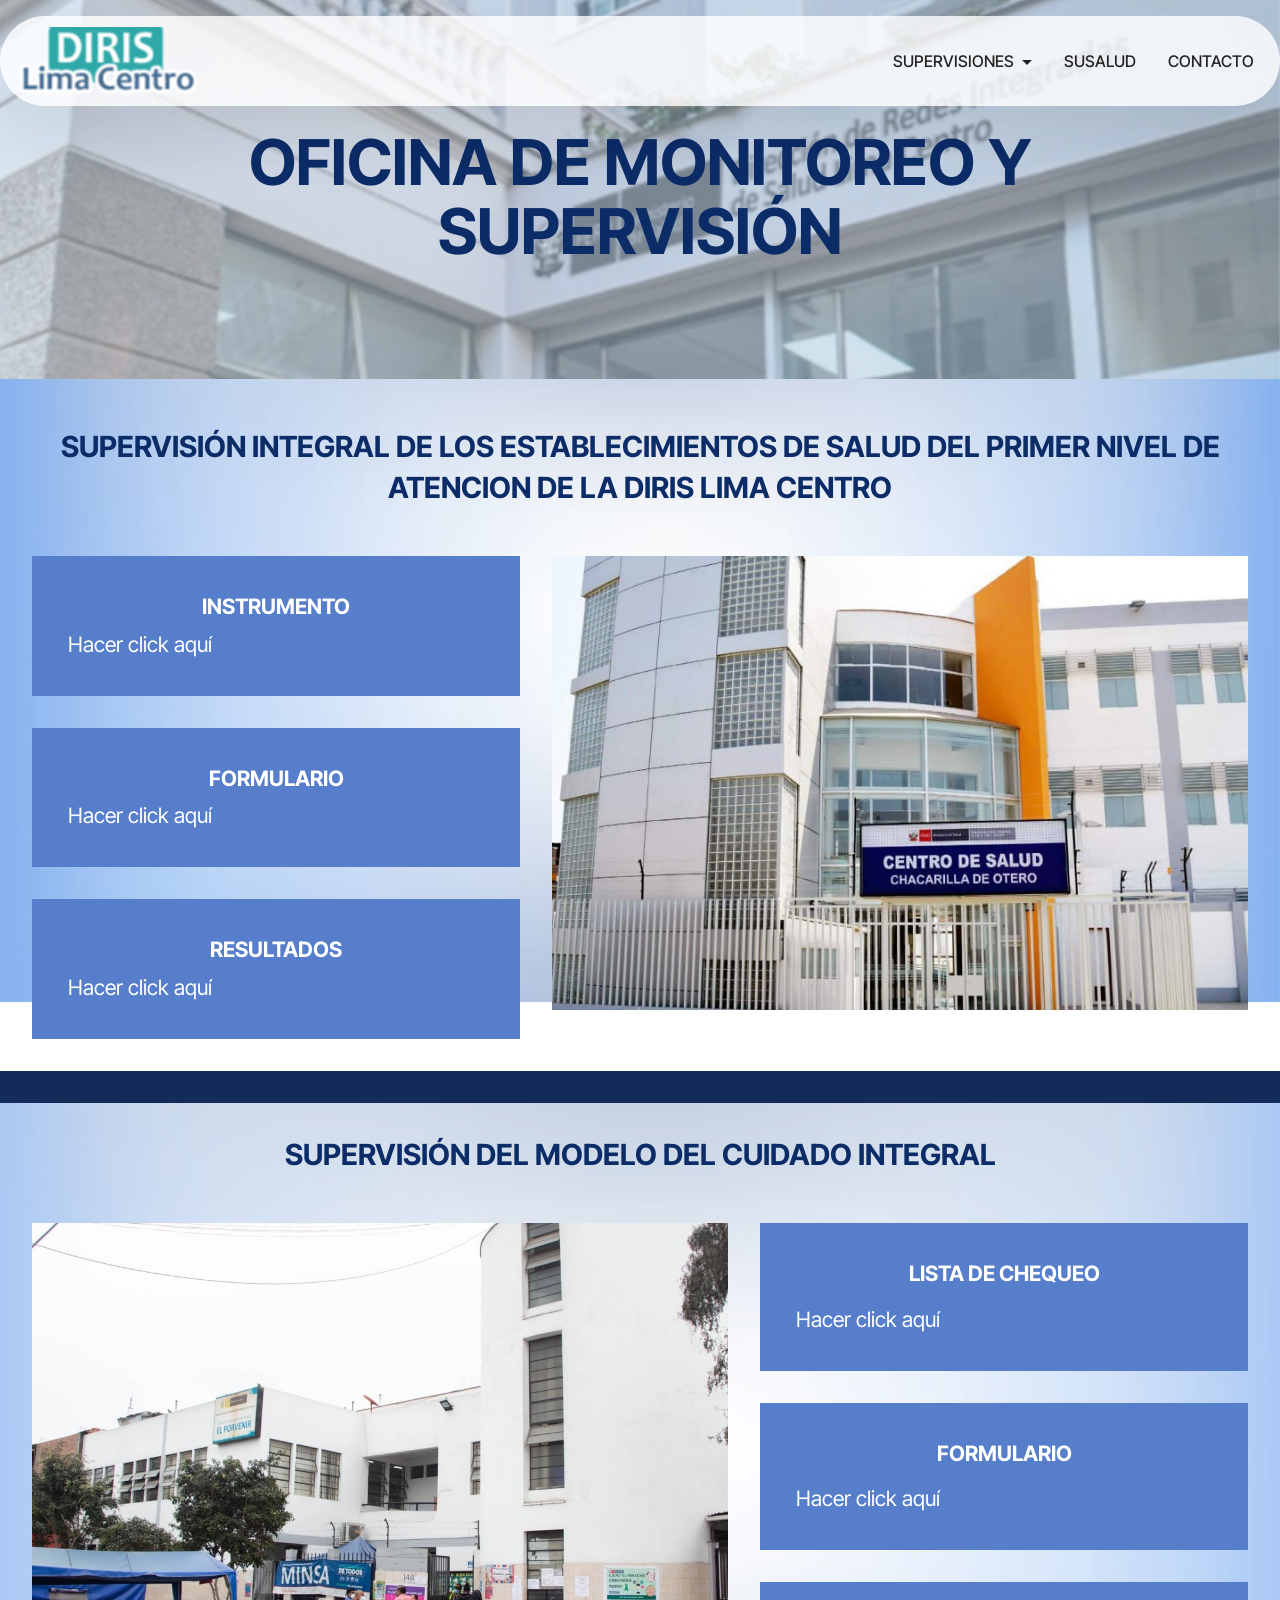
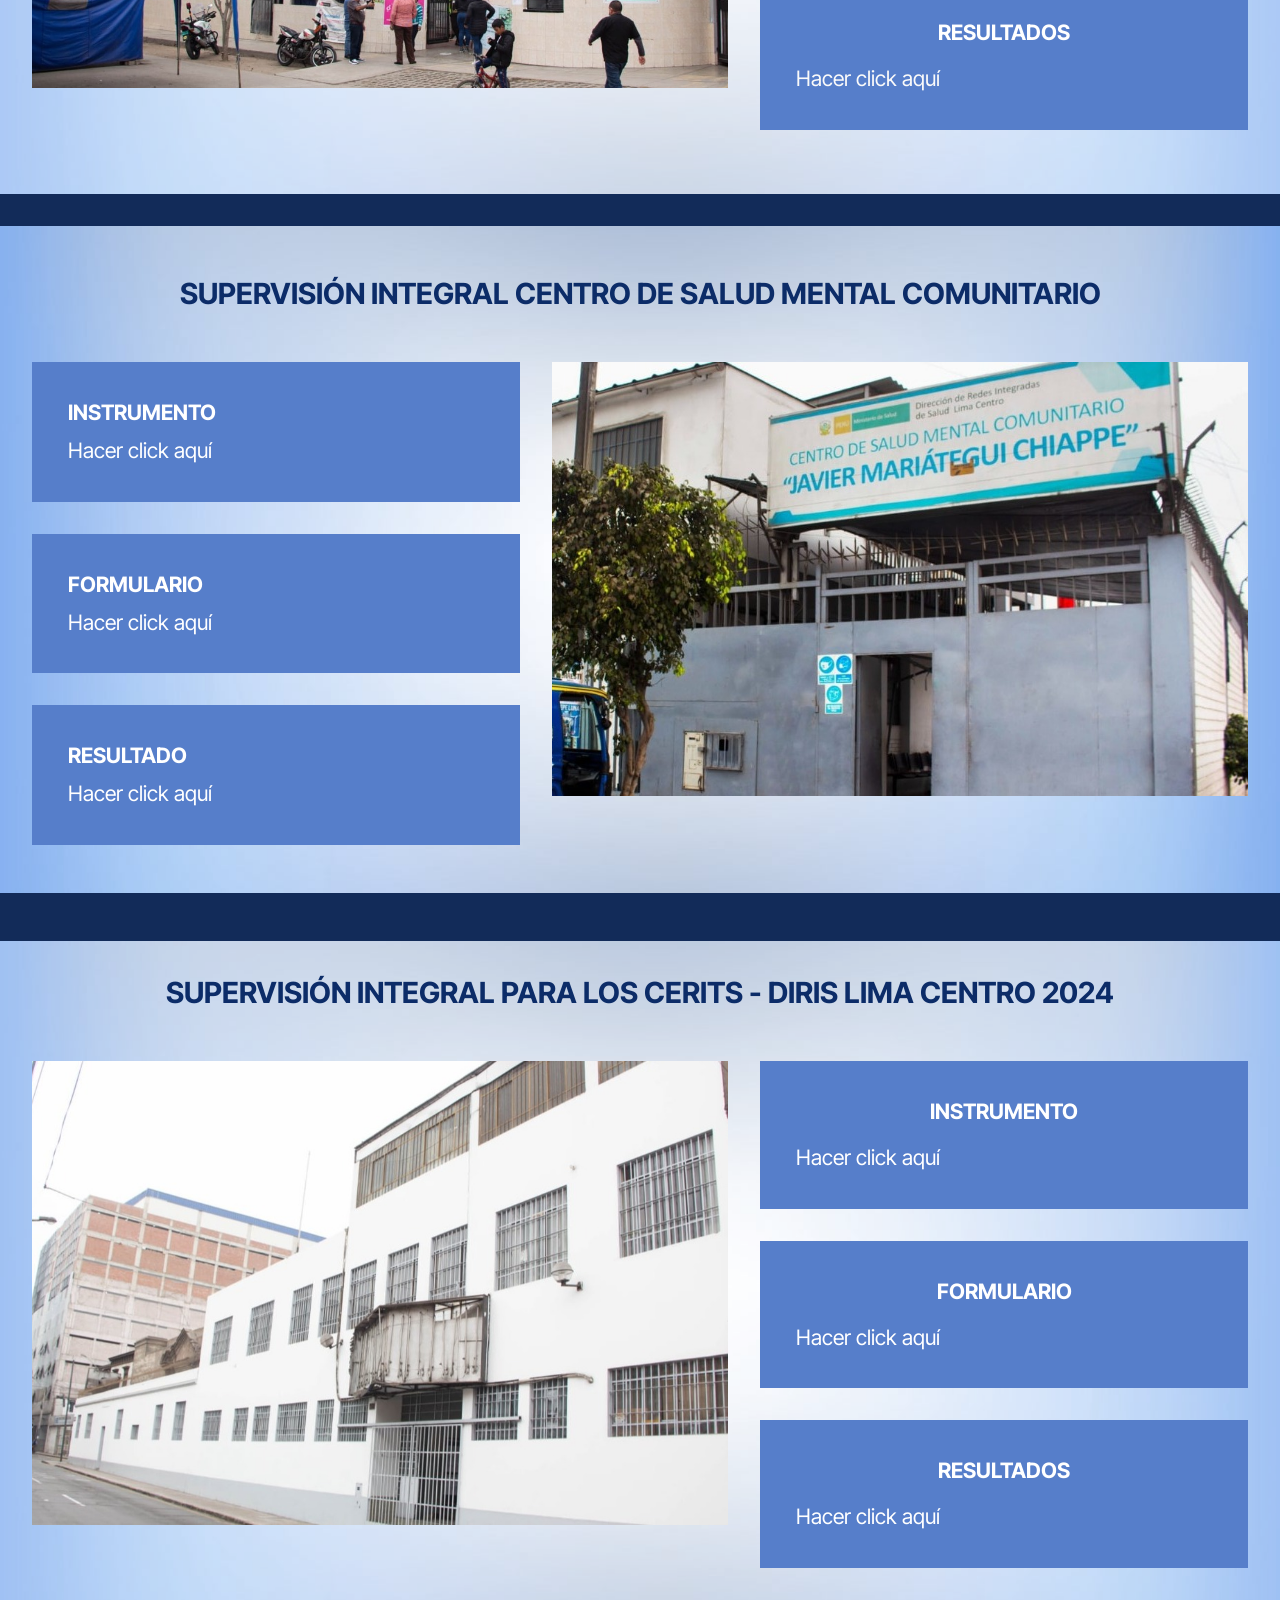
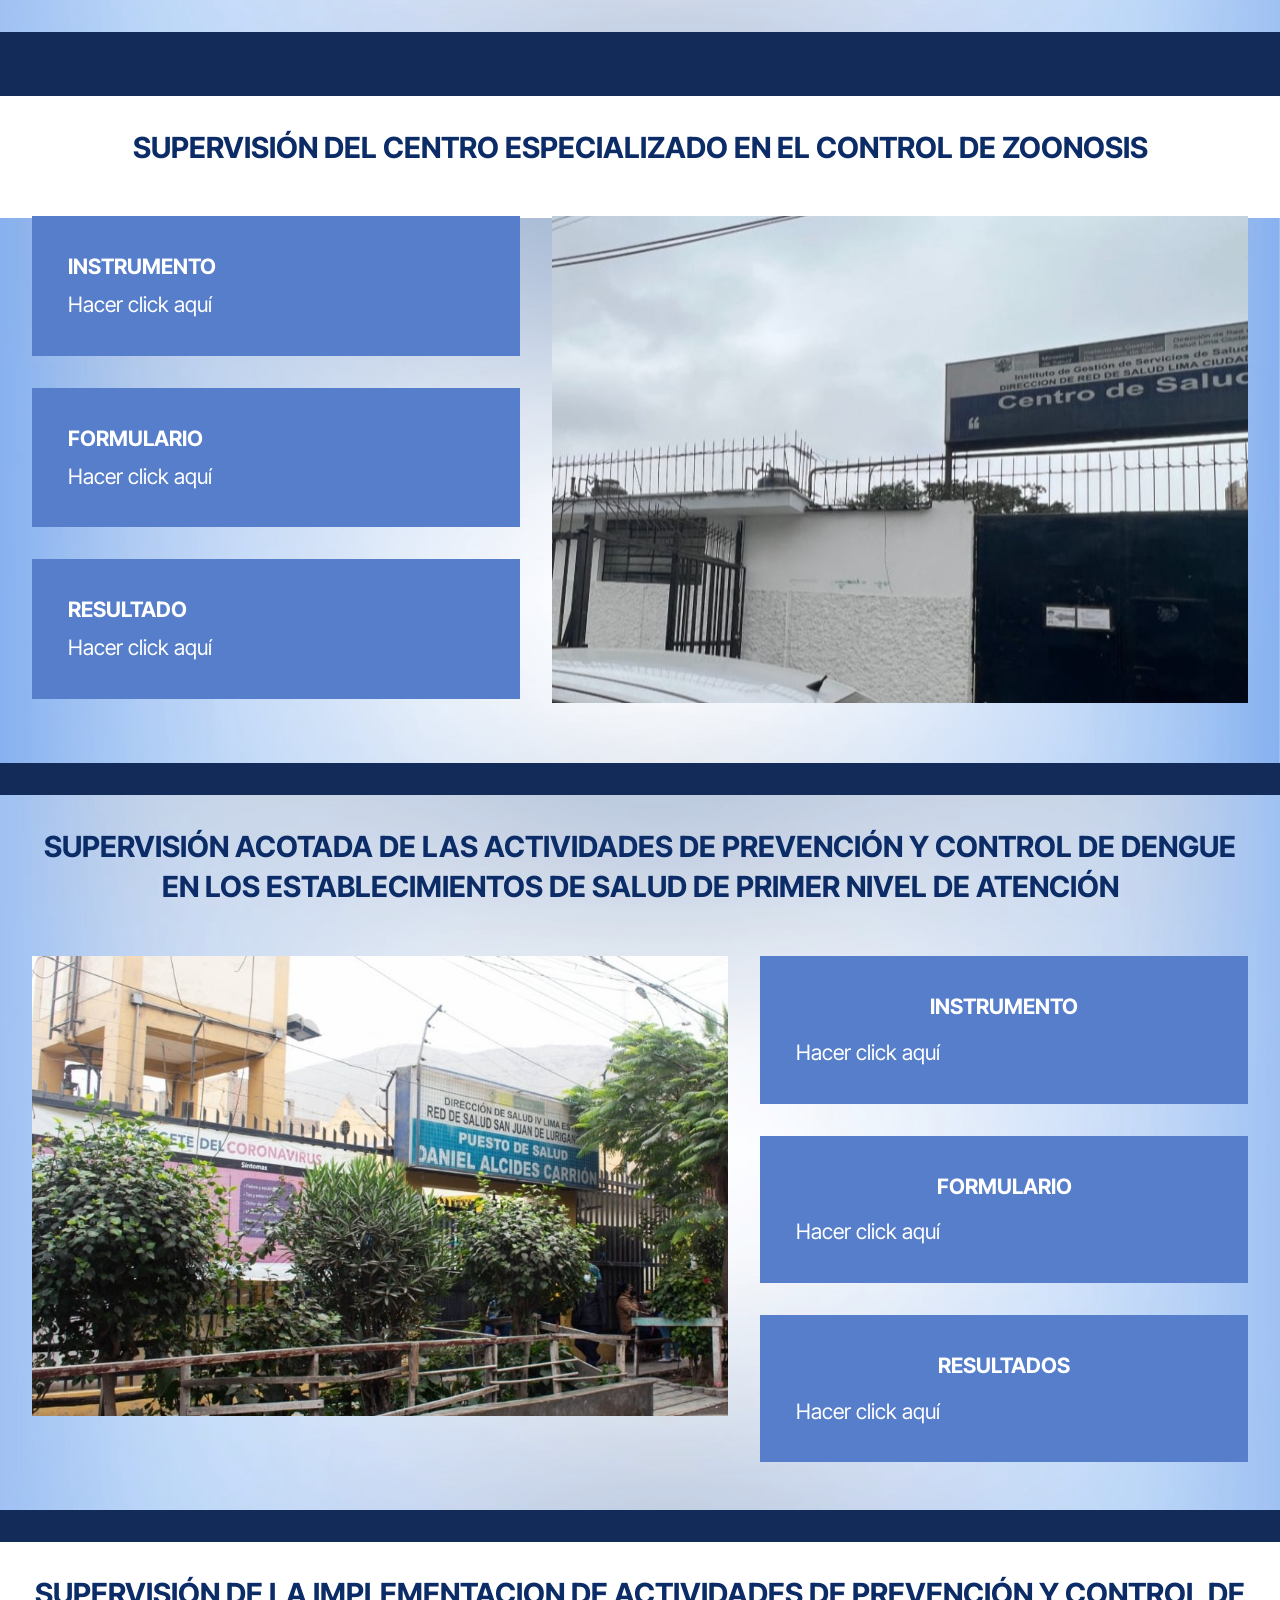
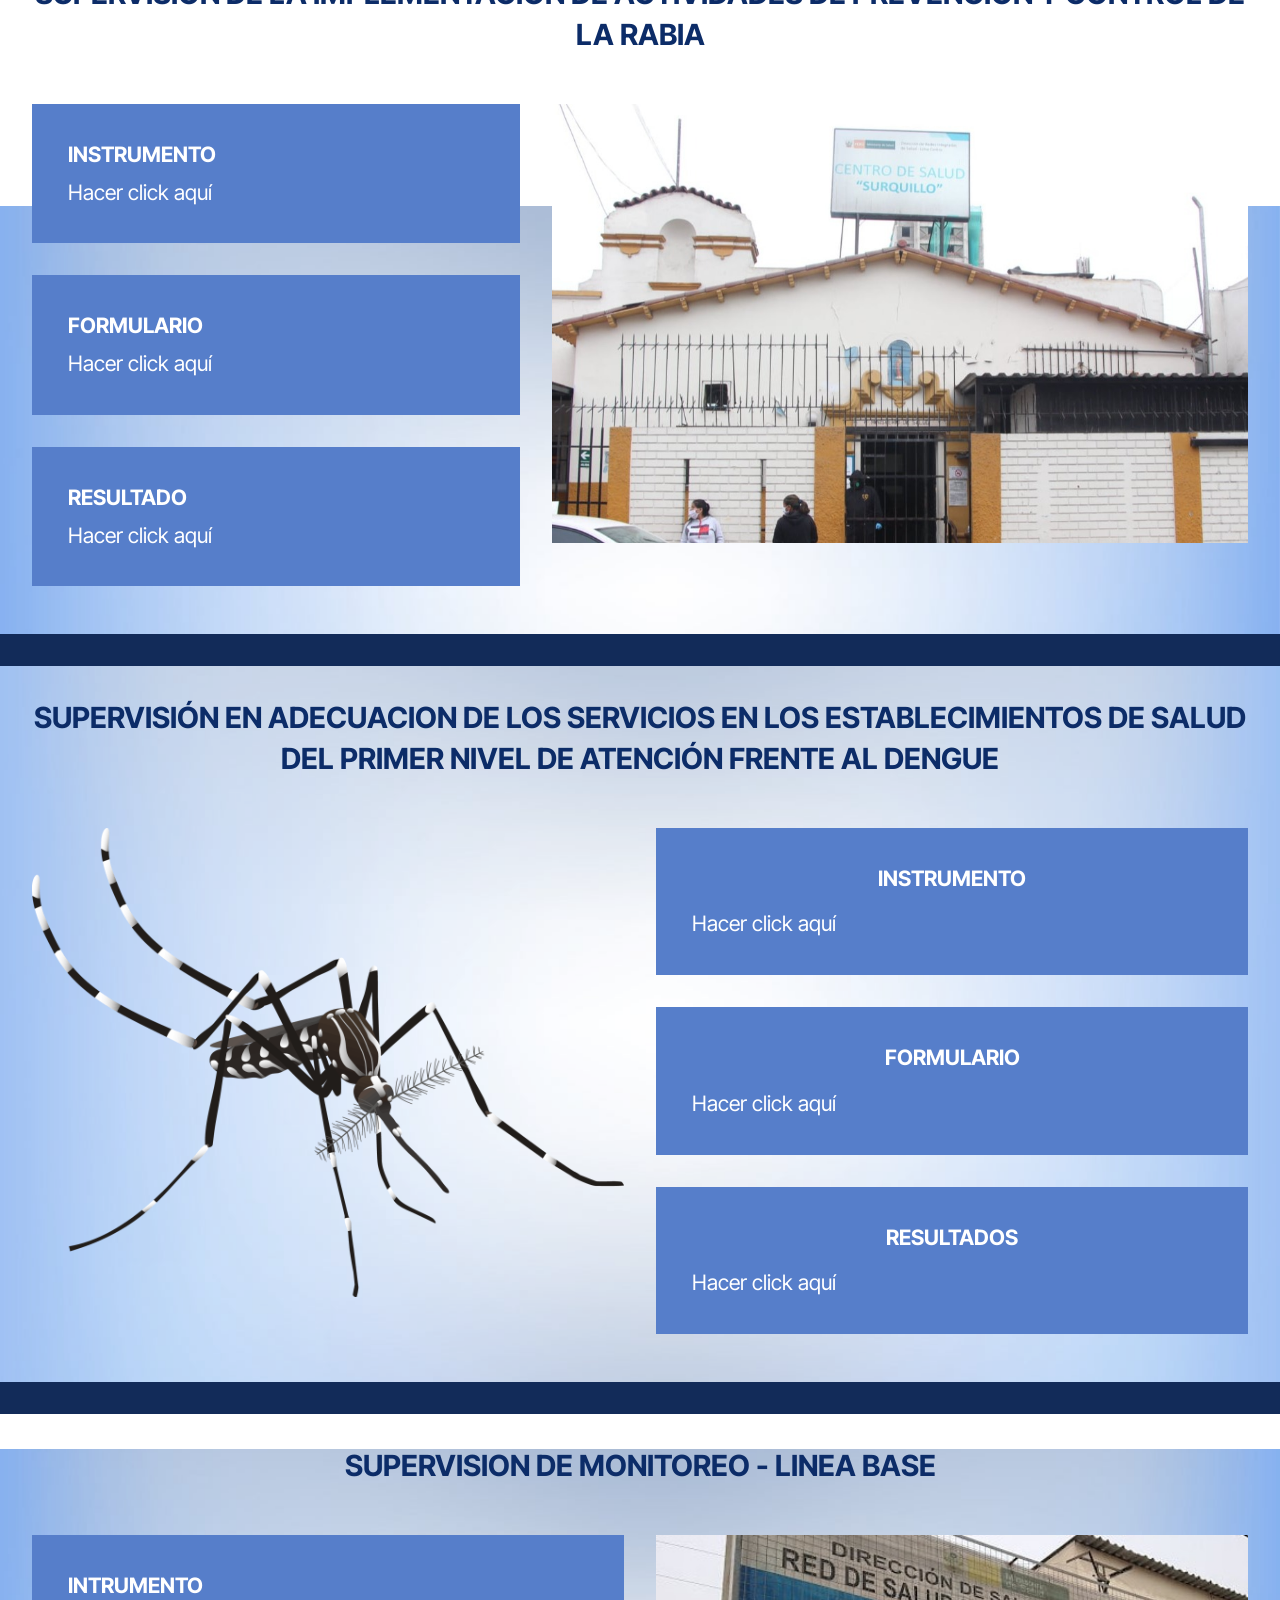
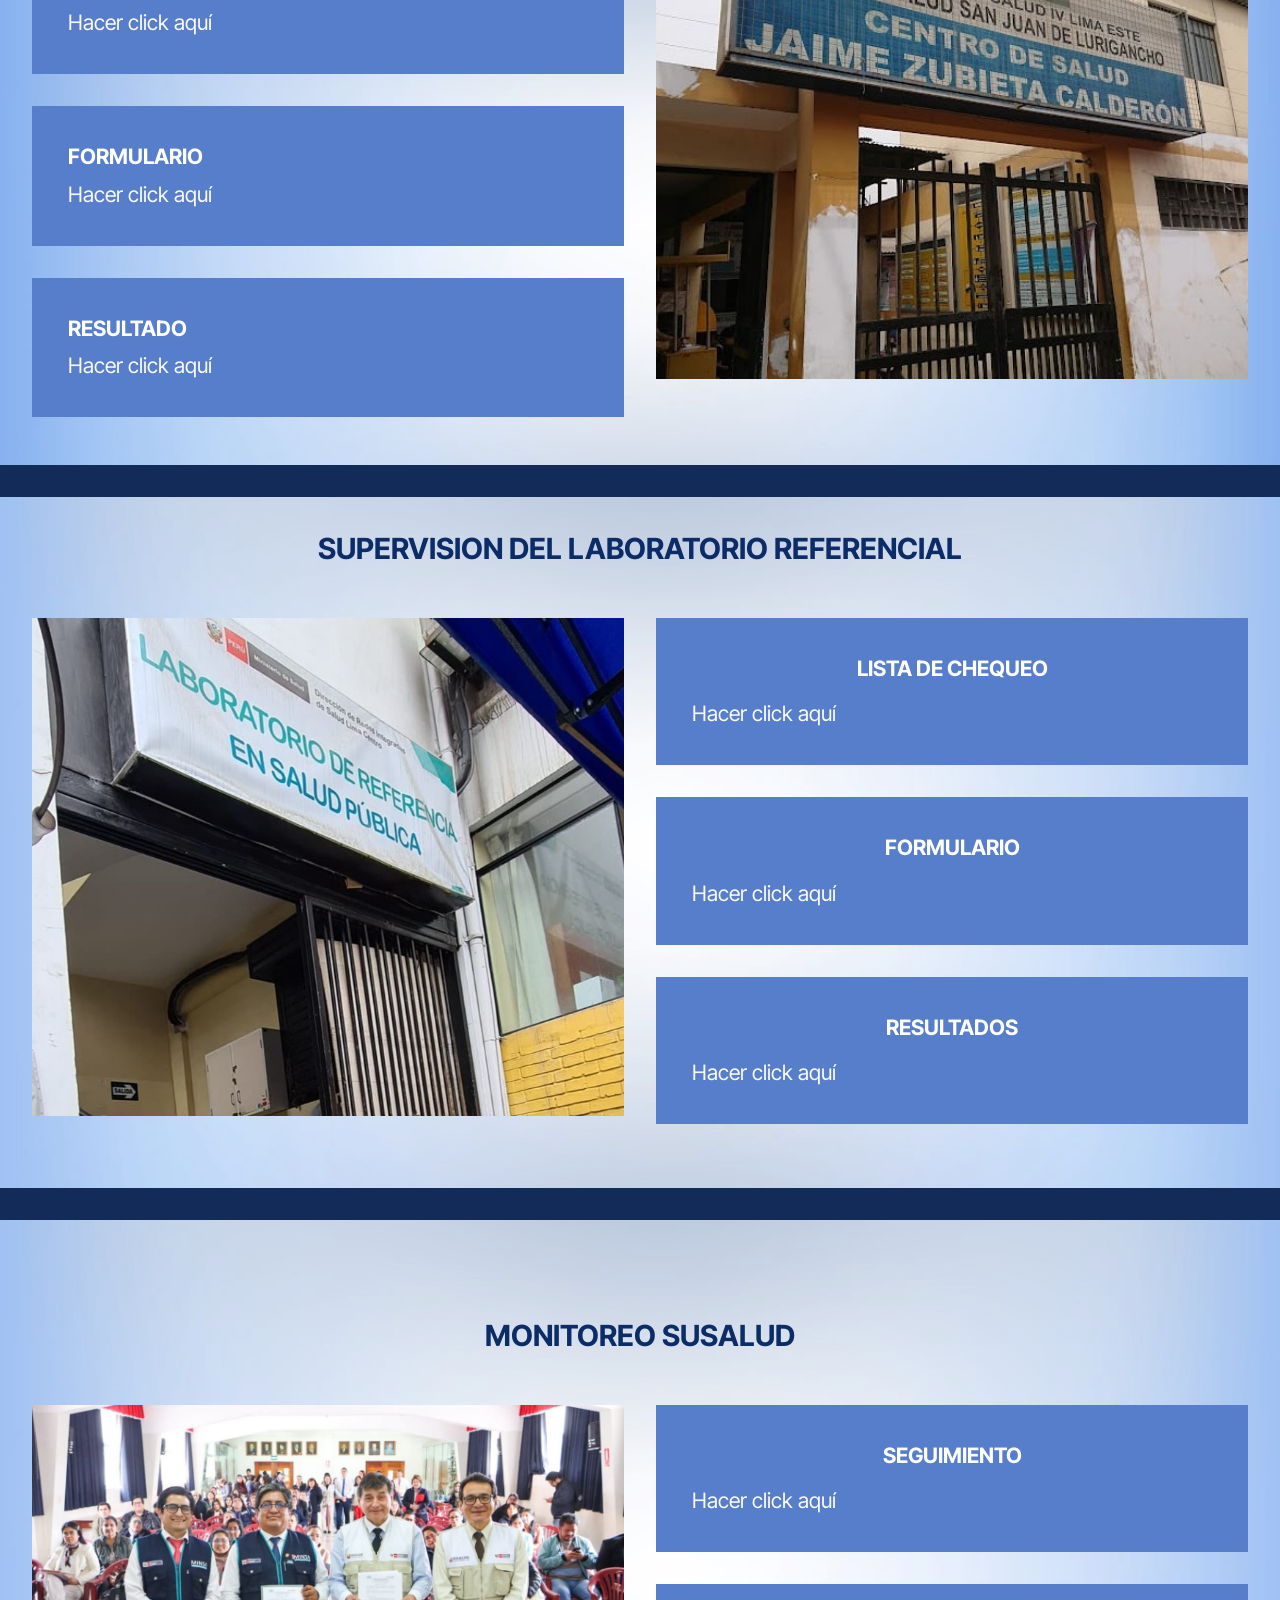
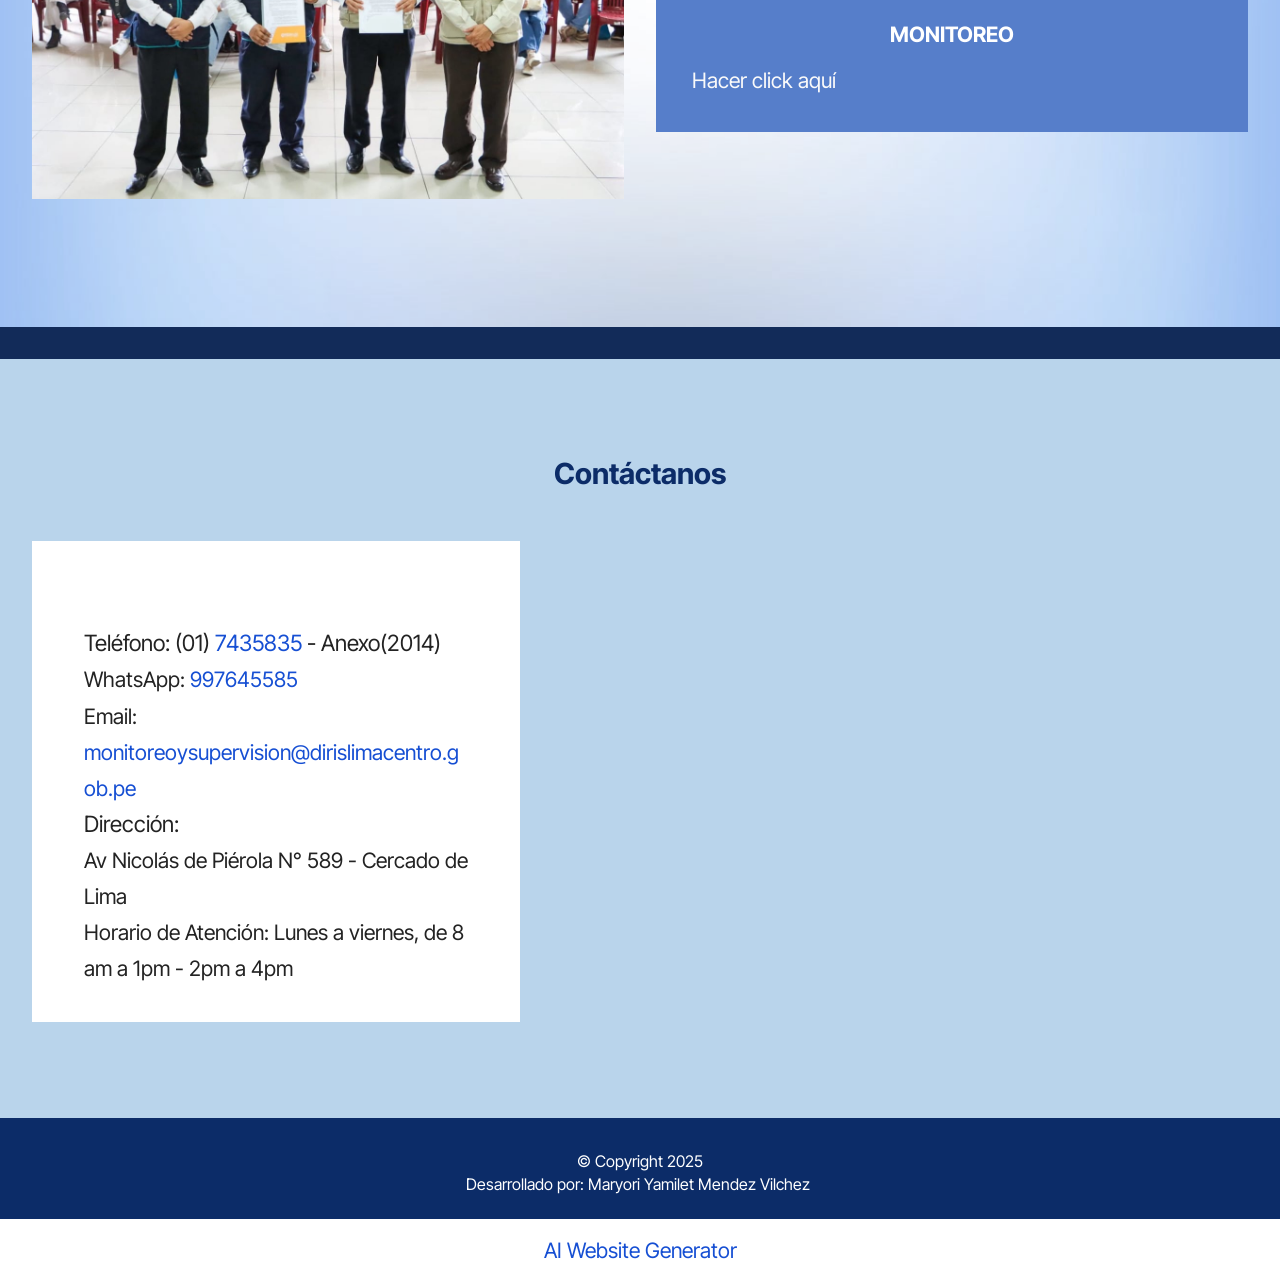
==== commit c77f64d6: "Add files via upload" ====
--- a/index.html
+++ b/index.html
@@ -1,10 +1,10 @@
 <!DOCTYPE html>
 <html  >
 <head>
-  <!-- Site made with Mobirise Website Builder v5.9.17, https://mobirise.com -->
+  <!-- Site made with Mobirise Website Builder v6.0.6, https://mobirise.com -->
   <meta charset="UTF-8">
   <meta http-equiv="X-UA-Compatible" content="IE=edge">
-  <meta name="generator" content="Mobirise v5.9.17, mobirise.com">
+  <meta name="generator" content="Mobirise v6.0.6, mobirise.com">
   <meta name="viewport" content="width=device-width, initial-scale=1, minimum-scale=1">
   <link rel="shortcut icon" href="assets/images/logo-dir-137x57.png" type="image/x-icon">
   <meta name="description" content="">
@@ -19,9 +19,7 @@
   <link rel="stylesheet" href="assets/theme/css/style.css">
   <link rel="preload" href="https://fonts.googleapis.com/css?family=Inter+Tight:100,200,300,400,500,600,700,800,900,100i,200i,300i,400i,500i,600i,700i,800i,900i&display=swap" as="style" onload="this.onload=null;this.rel='stylesheet'">
   <noscript><link rel="stylesheet" href="https://fonts.googleapis.com/css?family=Inter+Tight:100,200,300,400,500,600,700,800,900,100i,200i,300i,400i,500i,600i,700i,800i,900i&display=swap"></noscript>
-  <link rel="preload" href="https://fonts.googleapis.com/css?family=Poppins:100,100i,200,200i,300,300i,400,400i,500,500i,600,600i,700,700i,800,800i,900,900i&display=swap" as="style" onload="this.onload=null;this.rel='stylesheet'">
-  <noscript><link rel="stylesheet" href="https://fonts.googleapis.com/css?family=Poppins:100,100i,200,200i,300,300i,400,400i,500,500i,600,600i,700,700i,800,800i,900,900i&display=swap"></noscript>
-  <link rel="preload" as="style" href="assets/mobirise/css/mbr-additional.css?v=mA55HH"><link rel="stylesheet" href="assets/mobirise/css/mbr-additional.css?v=mA55HH" type="text/css">
+  <link rel="preload" as="style" href="assets/mobirise/css/mbr-additional.css?v=DTpAhq"><link rel="stylesheet" href="assets/mobirise/css/mbr-additional.css?v=DTpAhq" type="text/css">
 
   
   
@@ -53,11 +51,7 @@
 			<div class="collapse navbar-collapse" id="navbarSupportedContent">
 				<ul class="navbar-nav nav-dropdown nav-right" data-app-modern-menu="true"><li class="nav-item dropdown">
 						<a class="nav-link link text-black dropdown-toggle display-4" href="https://mobiri.se" data-toggle="dropdown-submenu" data-bs-toggle="dropdown" data-bs-auto-close="outside" aria-expanded="false">SUPERVISIONES</a><div class="dropdown-menu" aria-labelledby="dropdown-558"><a class="text-black dropdown-item text-primary display-4" href="index.html#features027-1t">Supervisión Integral de EESS del PNA</a><a class="text-black dropdown-item text-primary display-4" href="index.html#features028-1v">Supervisión del Modelo de Cuidado Integral</a><a class="text-black dropdown-item text-primary display-4" href="index.html#features027-1w">Supervisión Integral Centro de Salud Mental Comunitario</a><a class="text-black dropdown-item text-primary display-4" href="index.html#features028-25">Supervisión Integral para los CERITS</a><a class="text-black dropdown-item text-primary display-4" href="index.html#features027-27">Supervisión del centro especializado en el control de Zoonosis</a><a class="text-black dropdown-item text-primary display-4" href="index.html#features028-29">Supervisión Acotada de las actividades de prevención y control de dengue</a><a class="text-black dropdown-item text-primary display-4" href="index.html#features027-2b">Supervisión de la implementación de actividades de prevención y control de la rabia</a><a class="text-black dropdown-item text-primary display-4" href="index.html#features028-2d">Supervisión en Adecuación de los servicios en los EESS del PNA frente al dengue</a><a class="text-black show dropdown-item text-primary display-4" href="index.html#features027-2f">Supervisión de monitoreo - Línea Base</a><a class="text-black show dropdown-item text-primary display-4" href="index.html#features028-2h">Supervisión de Laboratorio Referencial</a></div>
-					</li>
-					
-					<li class="nav-item">
-						<a class="nav-link link text-black text-primary display-4" href="index.html#contacts02-9">CONTACTO</a>
-					</li></ul>
+					</li><li class="nav-item"><a class="nav-link link text-black show text-primary display-4" href="index.html#features028-3e">SUSALUD</a></li><li class="nav-item"><a class="nav-link link text-black text-primary display-4" href="index.html#contacts02-9">CONTACTO</a></li></ul>
 				
 			</div>
 		</div>
@@ -68,7 +62,7 @@
 	
 
 	
-	<div class="mbr-overlay" style="opacity: 0.5; background-color: rgb(146, 165, 201);"></div>
+	<div class="mbr-overlay" style="opacity: 0.5; background-color: rgb(185, 212, 235);"></div>
 	
 	<div class="align-center container">
 		<div class="row justify-content-center">
@@ -84,7 +78,7 @@
 	</div>
 </section>
 
-<section data-bs-version="5.1" class="features027 cid-uq4ni7YhiX" id="features027-1t">
+<section data-bs-version="5.1" class="features027 cid-uq4ni7YhiX mbr-parallax-background" id="features027-1t">
 	
 
 	
@@ -107,7 +101,7 @@
 						<div class="item-content">
 							
 							<h4 class="card-title mbr-fonts-style display-7"><strong>INSTRUMENTO</strong></h4>
-							<p class="card-text mbr-fonts-style mt-0 mb-0 display-7"><a href="assets/files/INSTRUMENTO-SUPERVISIONINTEGRALACOTADA.pdf" class="text-danger text-primary" target="_blank">Hacer click aquí</a></p>
+							<p class="card-text mbr-fonts-style mt-0 mb-0 display-7"><a href="assets/files/INSTRUMENTO-DESUPERVISININTEGRALOMYSultimo.pdf" class="text-danger text-primary" target="_blank">Hacer click aquí</a></p>
 							
 						</div>
 
@@ -118,7 +112,7 @@
 							
 							<h4 class="card-title mbr-fonts-style display-7">
 								<strong>FORMULARIO</strong></h4>
-							<p class="card-text mbr-fonts-style mt-0 mb-0 display-7"><a href="page1.html" class="text-danger text-primary">Hacer click aquí</a></p>
+							<p class="card-text mbr-fonts-style mt-0 mb-0 display-7"><a href="https://sites.google.com/dirislimacentro.gob.pe/supervision-integral/inicio" class="text-danger text-primary" target="_blank">Hacer click aquí</a></p>
 							
 						</div>
 
@@ -129,7 +123,7 @@
 							
 							<h4 class="card-title mbr-fonts-style display-7">
 								<strong>RESULTADOS</strong></h4>
-							<p class="card-text mbr-fonts-style mt-0 mb-0 display-7"><a href="https://app.powerbi.com/view?r=eyJrIjoiMzdkMGVmYzgtYWYwZC00NmVjLTlmNzQtOWYwMTU4NTRjYjc4IiwidCI6IjkwYjY0ZTZiLWUxN2ItNDc1OS05MGIwLTA5YzdkNmQ0ZTYzNCIsImMiOjR9" class="text-danger" target="_blank">Hacer click aquí</a></p>
+							<p class="card-text mbr-fonts-style mt-0 mb-0 display-7"><a href="https://app.powerbi.com/view?r=eyJrIjoiOWUwMGIyMjgtYmExYy00ZWZjLWE2YjUtMjViYzA5MzExOGE4IiwidCI6IjkwYjY0ZTZiLWUxN2ItNDc1OS05MGIwLTA5YzdkNmQ0ZTYzNCIsImMiOjR9" class="text-danger text-primary" target="_blank">Hacer click aquí</a></p>
 							
 						</div>
 
@@ -167,7 +161,7 @@
 	
 
 	
-	
+	<div class="mbr-overlay" style="opacity: 0.3; background-color: rgb(255, 255, 255);"></div>
 	<div class="container">
 		<div class="row justify-content-center">
 			<div class="col-md-12 content-head mb-5">
@@ -332,7 +326,7 @@
 	
 
 	
-	
+	<div class="mbr-overlay" style="opacity: 0.2; background-color: rgb(255, 255, 255);"></div>
 	<div class="container">
 		<div class="row justify-content-center">
 			<div class="col-md-12 content-head mb-5">
@@ -410,7 +404,7 @@
     </div>
 </section>
 
-<section data-bs-version="5.1" class="features027 cid-usNaVzCcnL" id="features027-27">
+<section data-bs-version="5.1" class="features027 cid-usNaVzCcnL mbr-parallax-background" id="features027-27">
 	
 
 	
@@ -496,7 +490,7 @@
 	
 
 	
-	
+	<div class="mbr-overlay" style="opacity: 0.2; background-color: rgb(255, 255, 255);"></div>
 	<div class="container">
 		<div class="row justify-content-center">
 			<div class="col-md-12 content-head mb-5">
@@ -574,7 +568,7 @@
     </div>
 </section>
 
-<section data-bs-version="5.1" class="features027 cid-usNjHrxVHM" id="features027-2b">
+<section data-bs-version="5.1" class="features027 cid-usNjHrxVHM mbr-parallax-background" id="features027-2b">
 	
 
 	
@@ -661,7 +655,7 @@
 	
 
 	
-	
+	<div class="mbr-overlay" style="opacity: 0.2; background-color: rgb(255, 255, 255);"></div>
 	<div class="container">
 		<div class="row justify-content-center">
 			<div class="col-md-12 content-head mb-5">
@@ -739,7 +733,7 @@
     </div>
 </section>
 
-<section data-bs-version="5.1" class="features027 cid-uBXTC1RzMD" id="features027-2f">
+<section data-bs-version="5.1" class="features027 cid-uBXTC1RzMD mbr-parallax-background" id="features027-2f">
 	
 
 	
@@ -826,7 +820,7 @@
 	
 
 	
-	
+	<div class="mbr-overlay" style="opacity: 0.2; background-color: rgb(255, 255, 255);"></div>
 	<div class="container">
 		<div class="row justify-content-center">
 			<div class="col-md-12 content-head mb-5">
@@ -890,6 +884,77 @@
 </section>
 
 <section data-bs-version="5.1" class="article11 cid-uPNHVrb9FH" id="article11-3b">
+    
+
+    
+    
+    <div class="container">
+        <div class="row justify-content-center">
+            <div class="title col-md-12 col-lg-10">
+                
+                
+                
+            </div>
+        </div>
+    </div>
+</section>
+
+<section data-bs-version="5.1" class="features028 cid-uXh5c3cUzR" id="features028-3e">
+	
+
+	
+	<div class="mbr-overlay" style="opacity: 0.2; background-color: rgb(255, 255, 255);"></div>
+	<div class="container">
+		<div class="row justify-content-center">
+			<div class="col-md-12 content-head mb-5">
+				<h1 class="mbr-section-title mbr-fonts-style mb-0 display-5">
+					<strong>MONITOREO SUSALUD</strong></h1>
+				
+			</div>
+		</div>
+
+
+		<div class="row justify-content-center  blockContent">
+
+			<div class="col-12 col-lg">
+
+
+				<div class="item features-without-image col-12 col-md-12 col-lg-12 active">
+					<div class="item-wrapper">
+						<div class="item-content">
+							<h5 class="mbr-card-title mbr-fonts-style mt-0 mb-3 mbr-number display-7"><strong>SEGUIMIENTO</strong></h5>
+							
+							<p class="card-text mbr-fonts-style mt-0 mb-0 display-7">
+								<a href="https://docs.google.com/spreadsheets/d/1o7A0Y8_-r4nU9C7EaI5MvEMEapB-td2f-oPauhvbgpU/edit?usp=sharing" class="text-white text-primary" target="_blank">Hacer click aquí</a><a href="https://forms.gle/yhqSoo5bMuE5wciy9" class="text-primary" target="_blank"><br></a></p>
+							
+						</div>
+
+					</div>
+				</div><div class="item features-without-image col-12 col-md-12 col-lg-12">
+					<div class="item-wrapper">
+						<div class="item-content">
+							<h5 class="mbr-card-title mbr-fonts-style mt-0 mb-3 mbr-number display-7"><strong>MONITOREO</strong></h5>
+							
+							<p class="card-text mbr-fonts-style mt-0 mb-0 display-7">
+								<a href="https://lookerstudio.google.com/reporting/068c22b3-33f6-427a-9055-39f0b289fb1d" class="text-white text-primary" target="_blank">Hacer click aquí</a><a href="https://forms.gle/yhqSoo5bMuE5wciy9" class="text-primary" target="_blank"><br></a></p>
+							
+						</div>
+
+					</div>
+				</div>
+				
+				
+			</div>
+			<div class="col-12 col-lg-6">
+				<div class="image-wrapper">
+					<img class="w-100" src="assets/images/whatsapp20image202025-09-1920at203.16.1020pm-1256x836.jpg" alt="Mobirise Website Builder">
+				</div>
+			</div>
+		</div>
+	</div>
+</section>
+
+<section data-bs-version="5.1" class="article11 cid-uXh5eUewWS" id="article11-3f">
     
 
     
@@ -923,7 +988,7 @@
                         <h5 class="cardTitle mbr-fonts-style mb-2 display-5">C</h5>
                     <ul class="list mbr-fonts-style display-7">
                         <li class="mbr-text item-wrap"><span style="font-size: 1.4rem;">Teléfono: (01) <a href="tel:01-7435835" class="text-primary">7435835</a> - Anexo(2014)</span><br></li>
-                        <li class="mbr-text item-wrap">WhatsApp: <a href="https://wa.me/993820704" class="text-primary">993820704</a></li>
+                        <li class="mbr-text item-wrap">WhatsApp: <a href="https://wa.me/997645585" class="text-primary">997645585</a></li>
                         <li class="mbr-text item-wrap">Email: <a href="mailto:monitoreoysupervision@dirislimacentro.gob.pe" class="text-primary">monitoreoysupervision@dirislimacentro.gob.pe</a></li><li class="mbr-text item-wrap"><span style="font-size: 1.4rem;">Dirección:</span><br></li><li class="mbr-text item-wrap">Av Nicolás de Piérola N° 589 - Cercado de Lima</li><li class="mbr-text item-wrap">Horario de Atención: Lunes a viernes, de 8 am a 1pm - 2pm a 4pm</li>
                     </ul>
                     </div>
@@ -945,7 +1010,7 @@
         <div class="row justify-content-center">
             <div class="title col-md-12 col-lg-7">
                 
-                <h4 class="mbr-section-subtitle align-center mbr-fonts-style mt-4 display-4">© Copyright 2025<br>Desarrollado por: Maryori Mendez Vilchez&nbsp;</h4>
+                <h4 class="mbr-section-subtitle align-center mbr-fonts-style mt-4 display-4">© Copyright 2025<br>Desarrollado por: Maryori Yamilet Mendez Vilchez&nbsp;</h4>
                 
             </div>
         </div>
@@ -966,7 +1031,7 @@
             </div>
         </div>
     </div>
-</section><section class="display-7" style="padding: 0;align-items: center;justify-content: center;flex-wrap: wrap;    align-content: center;display: flex;position: relative;height: 4rem;"><a href="https://mobiri.se/2276295" style="flex: 1 1;height: 4rem;position: absolute;width: 100%;z-index: 1;"><img alt="" style="height: 4rem;" src="[data-uri]"></a><p style="margin: 0;text-align: center;" class="display-7">&#8204;</p><a style="z-index:1" href="https://mobirise.com/drag-drop-website-builder.html">Drag & Drop Website Builder</a></section><script src="assets/bootstrap/js/bootstrap.bundle.min.js"></script>  <script src="assets/parallax/jarallax.js"></script>  <script src="assets/smoothscroll/smooth-scroll.js"></script>  <script src="assets/ytplayer/index.js"></script>  <script src="assets/dropdown/js/navbar-dropdown.js"></script>  <script src="assets/theme/js/script.js"></script>  
+</section><section class="display-7" style="padding: 0;align-items: center;justify-content: center;flex-wrap: wrap;    align-content: center;display: flex;position: relative;height: 4rem;"><a href="https://mobiri.se/2276295" style="flex: 1 1;height: 4rem;position: absolute;width: 100%;z-index: 1;"><img alt="" style="height: 4rem;" src="[data-uri]"></a><p style="margin: 0;text-align: center;" class="display-7">&#8204;</p><a style="z-index:1" href="https://mobirise.com/builder/ai-website-generator.html">AI Website Generator</a></section><script src="assets/bootstrap/js/bootstrap.bundle.min.js"></script>  <script src="assets/parallax/jarallax.js"></script>  <script src="assets/smoothscroll/smooth-scroll.js"></script>  <script src="assets/ytplayer/index.js"></script>  <script src="assets/dropdown/js/navbar-dropdown.js"></script>  <script src="assets/theme/js/script.js"></script>  
   
   
 </body>
--- a/assets/mobirise/css/mbr-additional.css
+++ b/assets/mobirise/css/mbr-additional.css
@@ -21,19 +21,19 @@
 }
 .display-1 {
   font-family: 'Inter Tight', sans-serif;
-  font-size: 5rem;
+  font-size: 4.6rem;
   line-height: 1;
 }
 .display-1 > .mbr-iconfont {
-  font-size: 6.25rem;
+  font-size: 5.75rem;
 }
 .display-2 {
   font-family: 'Inter Tight', sans-serif;
-  font-size: 4rem;
+  font-size: 2rem;
   line-height: 1;
 }
 .display-2 > .mbr-iconfont {
-  font-size: 5rem;
+  font-size: 2.5rem;
 }
 .display-4 {
   font-family: 'Inter Tight', sans-serif;
@@ -44,12 +44,12 @@
   font-size: 1.25rem;
 }
 .display-5 {
-  font-family: 'Poppins', sans-serif;
-  font-size: 2.2rem;
+  font-family: 'Inter Tight', sans-serif;
+  font-size: 2rem;
   line-height: 1.5;
 }
 .display-5 > .mbr-iconfont {
-  font-size: 2.75rem;
+  font-size: 2.5rem;
 }
 .display-7 {
   font-family: 'Inter Tight', sans-serif;
@@ -66,19 +66,19 @@
 /* 0.65 - min scale variable, may vary */
 @media (max-width: 992px) {
   .display-1 {
-    font-size: 4rem;
+    font-size: 3.68rem;
   }
 }
 @media (max-width: 768px) {
   .display-1 {
-    font-size: 3.5rem;
-    font-size: calc( 2.4rem + (5 - 2.4) * ((100vw - 20rem) / (48 - 20)));
-    line-height: calc( 1.1 * (2.4rem + (5 - 2.4) * ((100vw - 20rem) / (48 - 20))));
+    font-size: 3.22rem;
+    font-size: calc( 2.26rem + (4.6 - 2.26) * ((100vw - 20rem) / (48 - 20)));
+    line-height: calc( 1.1 * (2.26rem + (4.6 - 2.26) * ((100vw - 20rem) / (48 - 20))));
   }
   .display-2 {
-    font-size: 3.2rem;
-    font-size: calc( 2.05rem + (4 - 2.05) * ((100vw - 20rem) / (48 - 20)));
-    line-height: calc( 1.3 * (2.05rem + (4 - 2.05) * ((100vw - 20rem) / (48 - 20))));
+    font-size: 1.6rem;
+    font-size: calc( 1.35rem + (2 - 1.35) * ((100vw - 20rem) / (48 - 20)));
+    line-height: calc( 1.3 * (1.35rem + (2 - 1.35) * ((100vw - 20rem) / (48 - 20))));
   }
   .display-4 {
     font-size: 0.8rem;
@@ -86,9 +86,9 @@
     line-height: calc( 1.4 * (1rem + (1 - 1) * ((100vw - 20rem) / (48 - 20))));
   }
   .display-5 {
-    font-size: 1.76rem;
-    font-size: calc( 1.42rem + (2.2 - 1.42) * ((100vw - 20rem) / (48 - 20)));
-    line-height: calc( 1.4 * (1.42rem + (2.2 - 1.42) * ((100vw - 20rem) / (48 - 20))));
+    font-size: 1.6rem;
+    font-size: calc( 1.35rem + (2 - 1.35) * ((100vw - 20rem) / (48 - 20)));
+    line-height: calc( 1.4 * (1.35rem + (2 - 1.35) * ((100vw - 20rem) / (48 - 20))));
   }
   .display-7 {
     font-size: 1.12rem;
@@ -98,14 +98,14 @@
 }
 @media (min-width: 992px) and (max-width: 1400px) {
   .display-1 {
-    font-size: 3.5rem;
-    font-size: calc( 2.4rem + (5 - 2.4) * ((100vw - 62rem) / (87 - 62)));
-    line-height: calc( 1.1 * (2.4rem + (5 - 2.4) * ((100vw - 62rem) / (87 - 62))));
+    font-size: 3.22rem;
+    font-size: calc( 2.26rem + (4.6 - 2.26) * ((100vw - 62rem) / (87 - 62)));
+    line-height: calc( 1.1 * (2.26rem + (4.6 - 2.26) * ((100vw - 62rem) / (87 - 62))));
   }
   .display-2 {
-    font-size: 3.2rem;
-    font-size: calc( 2.05rem + (4 - 2.05) * ((100vw - 62rem) / (87 - 62)));
-    line-height: calc( 1.3 * (2.05rem + (4 - 2.05) * ((100vw - 62rem) / (87 - 62))));
+    font-size: 1.6rem;
+    font-size: calc( 1.35rem + (2 - 1.35) * ((100vw - 62rem) / (87 - 62)));
+    line-height: calc( 1.3 * (1.35rem + (2 - 1.35) * ((100vw - 62rem) / (87 - 62))));
   }
   .display-4 {
     font-size: 0.8rem;
@@ -113,9 +113,9 @@
     line-height: calc( 1.4 * (1rem + (1 - 1) * ((100vw - 62rem) / (87 - 62))));
   }
   .display-5 {
-    font-size: 1.76rem;
-    font-size: calc( 1.42rem + (2.2 - 1.42) * ((100vw - 62rem) / (87 - 62)));
-    line-height: calc( 1.4 * (1.42rem + (2.2 - 1.42) * ((100vw - 62rem) / (87 - 62))));
+    font-size: 1.6rem;
+    font-size: calc( 1.35rem + (2 - 1.35) * ((100vw - 62rem) / (87 - 62)));
+    line-height: calc( 1.4 * (1.35rem + (2 - 1.35) * ((100vw - 62rem) / (87 - 62))));
   }
   .display-7 {
     font-size: 1.12rem;
@@ -1357,7 +1357,7 @@
   background: #0c2c68;
 }
 .cid-tJS6uM4N87 .mbr-section-title {
-  color: #122b59;
+  color: #0c2c68;
 }
 .cid-tJS6uM4N87 .mbr-text,
 .cid-tJS6uM4N87 .mbr-section-btn {
@@ -1366,8 +1366,8 @@
 }
 .cid-uq4ni7YhiX {
   padding-top: 3rem;
-  padding-bottom: 1rem;
-  background-color: #92a5c9;
+  padding-bottom: 0rem;
+  background-image: url("../../../assets/images/od2pe80-1300x1300.jpg");
 }
 .cid-uq4ni7YhiX .mbr-fallback-image.disabled {
   display: none;
@@ -1445,9 +1445,9 @@
   top: 0;
 }
 .cid-uq9p4I3V2O {
-  padding-top: 6rem;
-  padding-bottom: 6rem;
-  background-color: #92a5c9;
+  padding-top: 2rem;
+  padding-bottom: 2rem;
+  background-image: url("../../../assets/images/od2pe80-1300x1300.jpg");
 }
 .cid-uq9p4I3V2O .mbr-fallback-image.disabled {
   display: none;
@@ -1533,9 +1533,9 @@
   top: 0;
 }
 .cid-uq9s9PxfMx {
-  padding-top: 6rem;
-  padding-bottom: 6rem;
-  background-color: #92a5c9;
+  padding-top: 3rem;
+  padding-bottom: 1rem;
+  background-image: url("../../../assets/images/od2pe80-1300x1300.jpg");
 }
 .cid-uq9s9PxfMx .mbr-fallback-image.disabled {
   display: none;
@@ -1612,9 +1612,9 @@
   top: 0;
 }
 .cid-usNaPFWq00 {
-  padding-top: 6rem;
-  padding-bottom: 6rem;
-  background-color: #92a5c9;
+  padding-top: 2rem;
+  padding-bottom: 2rem;
+  background-image: url("../../../assets/images/od2pe80-1300x1300.jpg");
 }
 .cid-usNaPFWq00 .mbr-fallback-image.disabled {
   display: none;
@@ -1700,9 +1700,9 @@
   top: 0;
 }
 .cid-usNaVzCcnL {
-  padding-top: 6rem;
-  padding-bottom: 6rem;
-  background-color: #92a5c9;
+  padding-top: 2rem;
+  padding-bottom: 2rem;
+  background-image: url("../../../assets/images/od2pe80-1300x1300.jpg");
 }
 .cid-usNaVzCcnL .mbr-fallback-image.disabled {
   display: none;
@@ -1779,9 +1779,9 @@
   top: 0;
 }
 .cid-usNg1XVU7S {
-  padding-top: 6rem;
-  padding-bottom: 6rem;
-  background-color: #92a5c9;
+  padding-top: 2rem;
+  padding-bottom: 1rem;
+  background-image: url("../../../assets/images/od2pe80-1300x1300.jpg");
 }
 .cid-usNg1XVU7S .mbr-fallback-image.disabled {
   display: none;
@@ -1867,9 +1867,9 @@
   top: 0;
 }
 .cid-usNjHrxVHM {
-  padding-top: 6rem;
-  padding-bottom: 6rem;
-  background-color: #92a5c9;
+  padding-top: 2rem;
+  padding-bottom: 1rem;
+  background-image: url("../../../assets/images/od2pe80-1300x1300.jpg");
 }
 .cid-usNjHrxVHM .mbr-fallback-image.disabled {
   display: none;
@@ -1946,9 +1946,9 @@
   top: 0;
 }
 .cid-uwzCMYYNjl {
-  padding-top: 6rem;
-  padding-bottom: 6rem;
-  background-color: #92a5c9;
+  padding-top: 2rem;
+  padding-bottom: 1rem;
+  background-image: url("../../../assets/images/od2pe80-1300x1300.jpg");
 }
 .cid-uwzCMYYNjl .mbr-fallback-image.disabled {
   display: none;
@@ -2034,9 +2034,9 @@
   top: 0;
 }
 .cid-uBXTC1RzMD {
-  padding-top: 6rem;
-  padding-bottom: 6rem;
-  background-color: #92a5c9;
+  padding-top: 2rem;
+  padding-bottom: 1rem;
+  background-image: url("../../../assets/images/od2pe80-1300x1300.jpg");
 }
 .cid-uBXTC1RzMD .mbr-fallback-image.disabled {
   display: none;
@@ -2113,9 +2113,9 @@
   top: 0;
 }
 .cid-uIrZpDuJft {
-  padding-top: 6rem;
-  padding-bottom: 6rem;
-  background-color: #92a5c9;
+  padding-top: 2rem;
+  padding-bottom: 2rem;
+  background-image: url("../../../assets/images/od2pe80-1300x1300.jpg");
 }
 .cid-uIrZpDuJft .mbr-fallback-image.disabled {
   display: none;
@@ -2200,10 +2200,98 @@
   position: absolute;
   top: 0;
 }
+.cid-uXh5c3cUzR {
+  padding-top: 6rem;
+  padding-bottom: 6rem;
+  background-image: url("../../../assets/images/od2pe80-1300x1300.jpg");
+}
+.cid-uXh5c3cUzR .mbr-fallback-image.disabled {
+  display: none;
+}
+.cid-uXh5c3cUzR .mbr-fallback-image {
+  display: block;
+  background-size: cover;
+  background-position: center center;
+  width: 100%;
+  height: 100%;
+  position: absolute;
+  top: 0;
+}
+.cid-uXh5c3cUzR .row {
+  flex-direction: row-reverse;
+}
+.cid-uXh5c3cUzR .mbr-description {
+  text-align: left;
+}
+.cid-uXh5c3cUzR .item-wrapper {
+  background: #567eca;
+  margin-bottom: 2rem;
+  padding: 2.25rem;
+}
+@media (max-width: 767px) {
+  .cid-uXh5c3cUzR .item-wrapper {
+    padding: 2rem 1.5rem;
+    margin-bottom: 1rem;
+  }
+}
+@media (min-width: 992px) and (max-width: 1200px) {
+  .cid-uXh5c3cUzR .item-wrapper {
+    padding: 2rem 1.5rem;
+    margin-bottom: 2rem;
+  }
+}
+.cid-uXh5c3cUzR .card-title,
+.cid-uXh5c3cUzR .iconfont-wrapper {
+  color: #000000;
+}
+.cid-uXh5c3cUzR .card-text {
+  color: #000000;
+}
+.cid-uXh5c3cUzR .mbr-section-title {
+  color: #0c2c68;
+  text-align: center;
+}
+.cid-uXh5c3cUzR .mbr-number {
+  color: #ffffff;
+  text-align: center;
+}
+.cid-uXh5c3cUzR .mbr-text,
+.cid-uXh5c3cUzR .mbr-section-btn {
+  text-align: center;
+}
+.cid-uXh5c3cUzR .card-text,
+.cid-uXh5c3cUzR .item .mbr-section-btn {
+  text-align: left;
+}
+.cid-uXh5c3cUzR .image-wrapper {
+  margin-bottom: 2rem;
+}
+@media (max-width: 767px) {
+  .cid-uXh5c3cUzR .image-wrapper {
+    margin-bottom: 1rem;
+  }
+}
+.cid-uXh5eUewWS {
+  padding-top: 0rem;
+  padding-bottom: 2rem;
+  background-color: #122b59;
+}
+.cid-uXh5eUewWS .mbr-fallback-image.disabled {
+  display: none;
+}
+.cid-uXh5eUewWS .mbr-fallback-image {
+  display: block;
+  background-size: cover;
+  background-position: center center;
+  width: 100%;
+  height: 100%;
+  position: absolute;
+  top: 0;
+}
 .cid-tLdYHD757A {
   padding-top: 6rem;
   padding-bottom: 6rem;
-  background: #92a5c9;
+  background: #b9d4eb;
 }
 .cid-tLdYHD757A .mbr-fallback-image.disabled {
   display: none;
@@ -2330,782 +2418,3 @@
   position: absolute;
   top: 0;
 }
-.cid-uPJJP2LPn1 {
-  z-index: 1000;
-  width: 100%;
-  position: relative;
-}
-.cid-uPJJP2LPn1 .dropdown-item:before {
-  font-family: Moririse2 !important;
-  content: "\e966";
-  display: inline-block;
-  width: 0;
-  position: absolute;
-  left: 1rem;
-  top: 0.5rem;
-  margin-right: 0.5rem;
-  line-height: 1;
-  font-size: inherit;
-  vertical-align: middle;
-  text-align: center;
-  overflow: hidden;
-  transform: scale(0, 1);
-  transition: all 0.25s ease-in-out;
-}
-@media (max-width: 767px) {
-  .cid-uPJJP2LPn1 .navbar-toggler {
-    transform: scale(0.8);
-  }
-}
-.cid-uPJJP2LPn1 .navbar-brand {
-  flex-shrink: 0;
-  align-items: center;
-  margin-right: 0;
-  padding: 10px 0;
-  transition: all 0.3s;
-  word-break: break-word;
-  z-index: 1;
-}
-.cid-uPJJP2LPn1 .navbar-brand img {
-  max-width: 100%;
-  max-height: 100%;
-}
-.cid-uPJJP2LPn1 .navbar-brand .navbar-caption {
-  line-height: inherit !important;
-}
-.cid-uPJJP2LPn1 .navbar-brand .navbar-logo a {
-  outline: none;
-}
-.cid-uPJJP2LPn1 .navbar-nav {
-  margin: auto;
-  margin-left: 0;
-  margin-left: auto;
-  margin-right: 0;
-}
-.cid-uPJJP2LPn1 .navbar-nav .nav-item {
-  padding: 0 !important;
-  transition: 0.3s all !important;
-}
-.cid-uPJJP2LPn1 .navbar-nav .nav-item .nav-link {
-  padding: 16px !important;
-  margin: 0 !important;
-  border-radius: 1rem !important;
-  transition: 0.3s all !important;
-}
-.cid-uPJJP2LPn1 .navbar-nav .nav-item .nav-link:hover {
-  background-color: rgba(27, 31, 10, 0.06);
-}
-.cid-uPJJP2LPn1 .navbar-nav .open .nav-link::after {
-  transform: rotate(180deg);
-}
-@media (min-width: 992px) {
-  .cid-uPJJP2LPn1 .navbar-nav .open .nav-link::before {
-    content: "";
-    width: 100%;
-    height: 20px;
-    top: 100%;
-    background: transparent;
-    position: absolute;
-  }
-}
-.cid-uPJJP2LPn1 .navbar-nav .dropdown-item {
-  padding: 12px !important;
-  border-radius: 0.5rem !important;
-  margin: 0 8px !important;
-  transition: 0.3s all !important;
-}
-.cid-uPJJP2LPn1 .navbar-nav .dropdown-item:hover {
-  background-color: rgba(27, 31, 10, 0.06);
-}
-@media (min-width: 992px) {
-  .cid-uPJJP2LPn1 .navbar-nav {
-    padding-left: 1.5rem;
-  }
-}
-.cid-uPJJP2LPn1 .nav-link {
-  width: fit-content;
-  position: relative;
-}
-.cid-uPJJP2LPn1 .navbar-logo {
-  margin: 0 !important;
-}
-@media (max-width: 767px) {
-  .cid-uPJJP2LPn1 .navbar-logo {
-    padding-left: 0;
-  }
-}
-.cid-uPJJP2LPn1 .navbar-caption {
-  padding-left: 1rem;
-  padding-right: 0.5rem;
-}
-@media (max-width: 767px) {
-  .cid-uPJJP2LPn1 .nav-dropdown {
-    padding-bottom: 0.5rem;
-  }
-}
-.cid-uPJJP2LPn1 .nav-dropdown .link.dropdown-toggle::after {
-  margin-left: 0.5rem;
-  margin-top: 0.2rem;
-  transition: 0.3s all;
-}
-.cid-uPJJP2LPn1 .container {
-  display: flex;
-  height: 90px;
-  padding: 0.5rem 0.6rem 0.5rem 1rem;
-  flex-wrap: nowrap;
-  background: rgba(255, 255, 255, 0.8) !important;
-  left: 0;
-  right: 0;
-  -webkit-box-pack: justify;
-  -ms-flex-pack: justify;
-  justify-content: flex-end;
-  -webkit-box-align: center;
-  -webkit-align-items: center;
-  -ms-flex-align: center;
-  align-items: center;
-  border-radius: 100vw;
-  margin-top: 1rem;
-  background-color: #ffffff;
-  box-shadow: 0 30px 60px 0 rgba(27, 31, 10, 0.08);
-}
-@media (max-width: 992px) {
-  .cid-uPJJP2LPn1 .container {
-    padding-right: 2rem;
-  }
-}
-@media (max-width: 767px) {
-  .cid-uPJJP2LPn1 .container {
-    width: 95%;
-    height: 56px !important;
-    padding: 0.5rem;
-    margin-top: 0rem;
-  }
-}
-.cid-uPJJP2LPn1 .iconfont-wrapper {
-  font-size: 1.5rem;
-  padding-right: 0.5rem;
-}
-.cid-uPJJP2LPn1 .dropdown-menu {
-  flex-wrap: wrap;
-  flex-direction: column;
-  max-width: 100%;
-  padding: 12px 4px !important;
-  border-radius: 1.5rem;
-  transition: 0.3s all !important;
-  min-width: auto;
-  background: #ffffff;
-  background: rgba(255, 255, 255, 0.8) !important;
-}
-.cid-uPJJP2LPn1 .nav-item:focus,
-.cid-uPJJP2LPn1 .nav-link:focus {
-  outline: none;
-}
-.cid-uPJJP2LPn1 .dropdown .dropdown-menu .dropdown-item {
-  width: auto;
-  transition: all 0.25s ease-in-out;
-}
-.cid-uPJJP2LPn1 .dropdown .dropdown-menu .dropdown-item::after {
-  right: 0.5rem;
-}
-.cid-uPJJP2LPn1 .dropdown .dropdown-menu .dropdown-item .mbr-iconfont {
-  margin-right: 0.5rem;
-  vertical-align: sub;
-}
-.cid-uPJJP2LPn1 .dropdown .dropdown-menu .dropdown-item .mbr-iconfont:before {
-  display: inline-block;
-  transform: scale(1, 1);
-  transition: all 0.25s ease-in-out;
-}
-.cid-uPJJP2LPn1 .collapsed .dropdown-menu .dropdown-item:before {
-  display: none;
-}
-.cid-uPJJP2LPn1 .collapsed .dropdown .dropdown-menu .dropdown-item {
-  padding: 0.235em 1.5em 0.235em 1.5em !important;
-  transition: none;
-  margin: 0 !important;
-}
-.cid-uPJJP2LPn1 .navbar {
-  min-height: 90px;
-  transition: all 0.3s;
-  border-bottom: 1px solid transparent;
-  background: transparent !important;
-  padding: 0 !important;
-  border: none !important;
-  box-shadow: none !important;
-  border-radius: 0 !important;
-}
-.cid-uPJJP2LPn1 .navbar.opened {
-  transition: all 0.3s;
-}
-.cid-uPJJP2LPn1 .navbar .dropdown-item {
-  padding: 0.5rem 1.8rem;
-}
-.cid-uPJJP2LPn1 .navbar .navbar-logo img {
-  width: auto;
-}
-.cid-uPJJP2LPn1 .navbar .navbar-collapse {
-  z-index: 1;
-  justify-content: flex-end;
-}
-.cid-uPJJP2LPn1 .navbar.collapsed {
-  justify-content: center;
-}
-.cid-uPJJP2LPn1 .navbar.collapsed .nav-item .nav-link::before {
-  display: none;
-}
-.cid-uPJJP2LPn1 .navbar.collapsed.opened .dropdown-menu {
-  top: 0;
-}
-@media (min-width: 992px) {
-  .cid-uPJJP2LPn1 .navbar.collapsed.opened:not(.navbar-short) .navbar-collapse {
-    max-height: calc(98.5vh - 4.3rem);
-  }
-}
-.cid-uPJJP2LPn1 .navbar.collapsed .dropdown-menu .dropdown-submenu {
-  left: 0 !important;
-}
-.cid-uPJJP2LPn1 .navbar.collapsed .dropdown-menu .dropdown-item:after {
-  right: auto;
-}
-.cid-uPJJP2LPn1 .navbar.collapsed .dropdown-menu .dropdown-toggle[data-toggle="dropdown-submenu"]:after {
-  margin-left: 0.5rem;
-  margin-top: 0.2rem;
-  border-top: 0.35em solid;
-  border-right: 0.35em solid transparent;
-  border-left: 0.35em solid transparent;
-  border-bottom: 0;
-  top: 41%;
-}
-.cid-uPJJP2LPn1 .navbar.collapsed ul.navbar-nav li {
-  margin: auto;
-}
-.cid-uPJJP2LPn1 .navbar.collapsed .dropdown-menu .dropdown-item {
-  padding: 0.25rem 1.5rem;
-  text-align: center;
-}
-.cid-uPJJP2LPn1 .navbar.collapsed .icons-menu {
-  padding-left: 0;
-  padding-right: 0;
-  padding-top: 0.5rem;
-  padding-bottom: 0.5rem;
-}
-@media (max-width: 767px) {
-  .cid-uPJJP2LPn1 .navbar {
-    min-height: 72px;
-  }
-  .cid-uPJJP2LPn1 .navbar .navbar-logo img {
-    height: 2.5rem !important;
-  }
-}
-@media (max-width: 991px) {
-  .cid-uPJJP2LPn1 .navbar .nav-item .nav-link::before {
-    display: none;
-  }
-  .cid-uPJJP2LPn1 .navbar.opened .dropdown-menu {
-    top: 0;
-  }
-  .cid-uPJJP2LPn1 .navbar .dropdown-menu .dropdown-submenu {
-    left: 0 !important;
-  }
-  .cid-uPJJP2LPn1 .navbar .dropdown-menu .dropdown-item:after {
-    right: auto;
-  }
-  .cid-uPJJP2LPn1 .navbar .dropdown-menu .dropdown-toggle[data-toggle="dropdown-submenu"]:after {
-    margin-left: 0.5rem;
-    margin-top: 0.2rem;
-    border-top: 0.35em solid;
-    border-right: 0.35em solid transparent;
-    border-left: 0.35em solid transparent;
-    border-bottom: 0;
-    top: 40%;
-  }
-  .cid-uPJJP2LPn1 .navbar .dropdown-menu .dropdown-item {
-    padding: 0.25rem 1.5rem !important;
-    text-align: center;
-  }
-  .cid-uPJJP2LPn1 .navbar .navbar-brand {
-    flex-shrink: initial;
-    flex-basis: auto;
-    word-break: break-word;
-    padding-right: 10px;
-  }
-  .cid-uPJJP2LPn1 .navbar .navbar-toggler {
-    flex-basis: auto;
-  }
-  .cid-uPJJP2LPn1 .navbar .icons-menu {
-    padding-left: 0;
-    padding-top: 0.5rem;
-    padding-bottom: 0.5rem;
-  }
-}
-.cid-uPJJP2LPn1 .navbar.navbar-short .navbar-logo img {
-  height: 2rem;
-}
-.cid-uPJJP2LPn1 .dropdown-item.active,
-.cid-uPJJP2LPn1 .dropdown-item:active {
-  background-color: transparent;
-}
-.cid-uPJJP2LPn1 .navbar-expand-lg .navbar-nav .nav-link {
-  padding: 0;
-}
-.cid-uPJJP2LPn1 .nav-dropdown .link.dropdown-toggle {
-  margin-right: 1.667em;
-}
-.cid-uPJJP2LPn1 .nav-dropdown .link.dropdown-toggle[aria-expanded="true"] {
-  margin-right: 0;
-  padding: 0.667em 1.667em;
-}
-.cid-uPJJP2LPn1 .navbar.navbar-expand-lg .dropdown .dropdown-menu {
-  background: #ffffff;
-}
-.cid-uPJJP2LPn1 .navbar.navbar-expand-lg .dropdown .dropdown-menu .dropdown-submenu {
-  margin: 0;
-  left: 105%;
-  transform: none;
-  top: -12px;
-}
-.cid-uPJJP2LPn1 .navbar .dropdown.open > .dropdown-menu {
-  display: flex;
-}
-.cid-uPJJP2LPn1 ul.navbar-nav {
-  flex-wrap: wrap;
-}
-.cid-uPJJP2LPn1 .navbar-buttons {
-  text-align: center;
-  min-width: 140px;
-}
-@media (max-width: 992px) {
-  .cid-uPJJP2LPn1 .navbar-buttons {
-    text-align: left;
-  }
-}
-.cid-uPJJP2LPn1 button.navbar-toggler {
-  outline: none;
-  width: 31px;
-  height: 20px;
-  cursor: pointer;
-  transition: all 0.2s;
-  position: relative;
-  align-self: center;
-}
-.cid-uPJJP2LPn1 button.navbar-toggler .hamburger span {
-  position: absolute;
-  right: 0;
-  width: 30px;
-  height: 2px;
-  border-right: 5px;
-  background-color: #000000;
-}
-.cid-uPJJP2LPn1 button.navbar-toggler .hamburger span:nth-child(1) {
-  top: 0;
-  transition: all 0.2s;
-}
-.cid-uPJJP2LPn1 button.navbar-toggler .hamburger span:nth-child(2) {
-  top: 8px;
-  transition: all 0.15s;
-}
-.cid-uPJJP2LPn1 button.navbar-toggler .hamburger span:nth-child(3) {
-  top: 8px;
-  transition: all 0.15s;
-}
-.cid-uPJJP2LPn1 button.navbar-toggler .hamburger span:nth-child(4) {
-  top: 16px;
-  transition: all 0.2s;
-}
-.cid-uPJJP2LPn1 nav.opened .hamburger span:nth-child(1) {
-  top: 8px;
-  width: 0;
-  opacity: 0;
-  right: 50%;
-  transition: all 0.2s;
-}
-.cid-uPJJP2LPn1 nav.opened .hamburger span:nth-child(2) {
-  transform: rotate(45deg);
-  transition: all 0.25s;
-}
-.cid-uPJJP2LPn1 nav.opened .hamburger span:nth-child(3) {
-  transform: rotate(-45deg);
-  transition: all 0.25s;
-}
-.cid-uPJJP2LPn1 nav.opened .hamburger span:nth-child(4) {
-  top: 8px;
-  width: 0;
-  opacity: 0;
-  right: 50%;
-  transition: all 0.2s;
-}
-.cid-uPJJP2LPn1 .navbar-dropdown {
-  padding: 0 1rem;
-}
-.cid-uPJJP2LPn1 a.nav-link {
-  display: flex;
-  align-items: center;
-  justify-content: center;
-}
-.cid-uPJJP2LPn1 .icons-menu {
-  flex-wrap: nowrap;
-  display: flex;
-  justify-content: center;
-  padding-left: 1rem;
-  padding-right: 1rem;
-  padding-top: 0.3rem;
-  text-align: center;
-}
-@media (max-width: 992px) {
-  .cid-uPJJP2LPn1 .icons-menu {
-    justify-content: flex-start;
-    margin-bottom: 0.5rem;
-  }
-}
-@media screen and (-ms-high-contrast: active), (-ms-high-contrast: none) {
-  .cid-uPJJP2LPn1 .navbar {
-    height: 70px;
-  }
-  .cid-uPJJP2LPn1 .navbar.opened {
-    height: auto;
-  }
-  .cid-uPJJP2LPn1 .nav-item .nav-link:hover::before {
-    width: 175%;
-    max-width: calc(100% + 2rem);
-    left: -1rem;
-  }
-}
-.cid-uPJJP2LPn1 .navbar .dropdown > .dropdown-menu {
-  display: none;
-  width: max-content;
-  max-width: 500px !important;
-  transform: translateX(-50%);
-  top: calc(100% + 20px);
-  left: 50%;
-}
-.cid-uPJJP2LPn1 .navbar .dropdown > .dropdown-menu .dropdown-item {
-  line-height: 1 !important;
-}
-.cid-uPJJP2LPn1 .navbar .dropdown > .dropdown-menu .dropdown .dropdown-item {
-  align-items: center;
-  display: flex;
-  height: max-content !important;
-  min-height: max-content !important;
-}
-.cid-uPJJP2LPn1 .navbar .dropdown > .dropdown-menu .dropdown .dropdown-item::after {
-  display: inline-block;
-  position: static;
-  margin-left: 0.5rem;
-  margin-top: 0;
-  margin-right: 0;
-  margin-bottom: 0;
-  transition: 0.3s all;
-  transform: rotate(-90deg);
-}
-.cid-uPJJP2LPn1 .navbar .dropdown > .dropdown-menu .dropdown.open .dropdown-item::after {
-  transform: rotate(0deg);
-}
-.cid-uPJJP2LPn1 .mbr-section-btn {
-  margin: -0.6rem -0.6rem;
-}
-.cid-uPJJP2LPn1 .navbar-toggler {
-  margin-left: 12px;
-  margin-right: 8px;
-  order: 1000;
-}
-@media (max-width: 991px) {
-  .cid-uPJJP2LPn1 .navbar-brand {
-    margin-right: auto;
-  }
-  .cid-uPJJP2LPn1 .navbar-collapse {
-    z-index: -1 !important;
-    position: absolute;
-    top: 110%;
-    left: 0;
-    width: 100%;
-    padding: 1rem;
-    border-radius: 1.5rem;
-    background: #ffffff;
-    opacity: 1;
-    border-color: rgba(255, 255, 255, 0.8) !important;
-    background: rgba(255, 255, 255, 0.8) !important;
-    backdrop-filter: blur(8px);
-  }
-  .cid-uPJJP2LPn1 .navbar-nav .nav-item .nav-link::after {
-    margin-left: 10px;
-  }
-  .cid-uPJJP2LPn1 .navbar-nav .dropdown-item:hover {
-    background-color: rgba(27, 31, 10, 0.06);
-  }
-  .cid-uPJJP2LPn1 .navbar .dropdown > .dropdown-menu {
-    max-width: 100% !important;
-    transform: translateX(0);
-    top: 10px;
-    left: 0;
-    padding: 8px !important;
-    border-radius: 1rem;
-    background-color: rgba(27, 31, 10, 0.04) !important;
-  }
-  .cid-uPJJP2LPn1 .navbar .dropdown > .dropdown-menu .dropdown-item {
-    padding: 8px !important;
-    line-height: 1 !important;
-    margin-bottom: 4px !important;
-  }
-  .cid-uPJJP2LPn1 .navbar .dropdown > .dropdown-menu .dropdown .dropdown-item {
-    align-items: center;
-    display: flex;
-    height: max-content !important;
-    min-height: max-content !important;
-  }
-  .cid-uPJJP2LPn1 .navbar .dropdown > .dropdown-menu .dropdown .dropdown-item::after {
-    display: inline-block;
-    position: static;
-    margin-left: 0.5rem;
-    margin-top: 0;
-    margin-right: 0;
-    margin-bottom: 0;
-    transition: 0.3s all;
-    transform: rotate(0deg);
-  }
-  .cid-uPJJP2LPn1 .navbar .dropdown > .dropdown-menu .dropdown.open .dropdown-item::after {
-    transform: rotate(180deg);
-  }
-  .cid-uPJJP2LPn1 .navbar .dropdown > .dropdown-menu .dropdown-submenu {
-    position: static;
-    width: 100%;
-    max-width: 100% !important;
-    transform: translateX(0) !important;
-    top: 0;
-    left: 0;
-    padding: 8px !important;
-    border-radius: 1rem;
-    background-color: rgba(27, 31, 10, 0.04) !important;
-  }
-  .cid-uPJJP2LPn1 .navbar .dropdown.open > .dropdown-menu {
-    display: flex !important;
-    flex-direction: column;
-    align-items: flex-start;
-  }
-}
-@media (max-width: 575px) {
-  .cid-uPJJP2LPn1 .navbar-collapse {
-    padding: 1rem;
-  }
-}
-.cid-uPJJTLpVVs {
-  padding-top: 0rem;
-  padding-bottom: 2rem;
-  background-color: #122b59;
-}
-.cid-uPJJTLpVVs .mbr-fallback-image.disabled {
-  display: none;
-}
-.cid-uPJJTLpVVs .mbr-fallback-image {
-  display: block;
-  background-size: cover;
-  background-position: center center;
-  width: 100%;
-  height: 100%;
-  position: absolute;
-  top: 0;
-}
-.cid-uPJK0e28iD {
-  padding-top: 6rem;
-  padding-bottom: 0rem;
-  background-color: #b9d4eb;
-}
-.cid-uPJK0e28iD .mbr-fallback-image.disabled {
-  display: none;
-}
-.cid-uPJK0e28iD .mbr-fallback-image {
-  display: block;
-  background-size: cover;
-  background-position: center center;
-  width: 100%;
-  height: 100%;
-  position: absolute;
-  top: 0;
-}
-.cid-uPJK0e28iD .mbr-section-subtitle {
-  color: #b9d4eb;
-}
-.cid-uPJK3Dfypb {
-  padding-top: 1rem;
-  padding-bottom: 0rem;
-  background-color: #0c2c68;
-}
-.cid-uPJK3Dfypb .mbr-fallback-image.disabled {
-  display: none;
-}
-.cid-uPJK3Dfypb .mbr-fallback-image {
-  display: block;
-  background-size: cover;
-  background-position: center center;
-  width: 100%;
-  height: 100%;
-  position: absolute;
-  top: 0;
-}
-.cid-uPJK3Dfypb .mbr-section-title {
-  color: #ffffff;
-}
-.cid-uPJtU4SzPc {
-  padding-top: 1rem;
-  padding-bottom: 2rem;
-  background-color: #b9d4eb;
-}
-.cid-uPJtU4SzPc .mbr-fallback-image.disabled {
-  display: none;
-}
-.cid-uPJtU4SzPc .mbr-fallback-image {
-  display: block;
-  background-size: cover;
-  background-position: center center;
-  width: 100%;
-  height: 100%;
-  position: absolute;
-  top: 0;
-}
-.cid-uPJKsgjcmL {
-  padding-top: 1rem;
-  padding-bottom: 0rem;
-  background-color: #0c2c68;
-}
-.cid-uPJKsgjcmL .mbr-fallback-image.disabled {
-  display: none;
-}
-.cid-uPJKsgjcmL .mbr-fallback-image {
-  display: block;
-  background-size: cover;
-  background-position: center center;
-  width: 100%;
-  height: 100%;
-  position: absolute;
-  top: 0;
-}
-.cid-uPJKsgjcmL .mbr-section-title {
-  color: #ffffff;
-}
-.cid-uPJKuzQG2f {
-  padding-top: 1rem;
-  padding-bottom: 2rem;
-  background-color: #b9d4eb;
-}
-.cid-uPJKuzQG2f .mbr-fallback-image.disabled {
-  display: none;
-}
-.cid-uPJKuzQG2f .mbr-fallback-image {
-  display: block;
-  background-size: cover;
-  background-position: center center;
-  width: 100%;
-  height: 100%;
-  position: absolute;
-  top: 0;
-}
-.cid-uPJKvC1Rc9 {
-  padding-top: 1rem;
-  padding-bottom: 0rem;
-  background-color: #0c2c68;
-}
-.cid-uPJKvC1Rc9 .mbr-fallback-image.disabled {
-  display: none;
-}
-.cid-uPJKvC1Rc9 .mbr-fallback-image {
-  display: block;
-  background-size: cover;
-  background-position: center center;
-  width: 100%;
-  height: 100%;
-  position: absolute;
-  top: 0;
-}
-.cid-uPJKvC1Rc9 .mbr-section-title {
-  color: #ffffff;
-}
-.cid-uPJKwHq2UC {
-  padding-top: 1rem;
-  padding-bottom: 2rem;
-  background-color: #b9d4eb;
-}
-.cid-uPJKwHq2UC .mbr-fallback-image.disabled {
-  display: none;
-}
-.cid-uPJKwHq2UC .mbr-fallback-image {
-  display: block;
-  background-size: cover;
-  background-position: center center;
-  width: 100%;
-  height: 100%;
-  position: absolute;
-  top: 0;
-}
-.cid-uPJKxgUvUP {
-  padding-top: 1rem;
-  padding-bottom: 0rem;
-  background-color: #0c2c68;
-}
-.cid-uPJKxgUvUP .mbr-fallback-image.disabled {
-  display: none;
-}
-.cid-uPJKxgUvUP .mbr-fallback-image {
-  display: block;
-  background-size: cover;
-  background-position: center center;
-  width: 100%;
-  height: 100%;
-  position: absolute;
-  top: 0;
-}
-.cid-uPJKxgUvUP .mbr-section-title {
-  color: #ffffff;
-}
-.cid-uPNBtlUlSk {
-  padding-top: 1rem;
-  padding-bottom: 2rem;
-  background-color: #b9d4eb;
-}
-.cid-uPNBtlUlSk .mbr-fallback-image.disabled {
-  display: none;
-}
-.cid-uPNBtlUlSk .mbr-fallback-image {
-  display: block;
-  background-size: cover;
-  background-position: center center;
-  width: 100%;
-  height: 100%;
-  position: absolute;
-  top: 0;
-}
-.cid-uPNBuUkv5w {
-  padding-top: 0rem;
-  padding-bottom: 2rem;
-  background-color: #ffffff;
-}
-.cid-uPNBuUkv5w .mbr-fallback-image.disabled {
-  display: none;
-}
-.cid-uPNBuUkv5w .mbr-fallback-image {
-  display: block;
-  background-size: cover;
-  background-position: center center;
-  width: 100%;
-  height: 100%;
-  position: absolute;
-  top: 0;
-}
-.cid-uPJsJOl4A6 {
-  padding-top: 0rem;
-  padding-bottom: 6rem;
-  background-color: #0c2c68;
-}
-.cid-uPJsJOl4A6 .mbr-fallback-image.disabled {
-  display: none;
-}
-.cid-uPJsJOl4A6 .mbr-fallback-image {
-  display: block;
-  background-size: cover;
-  background-position: center center;
-  width: 100%;
-  height: 100%;
-  position: absolute;
-  top: 0;
-}
-.cid-uPJsJOl4A6 .mbr-section-subtitle {
-  color: #ffffff;
-}
--- a/assets/mobirise/css/mbr-additional.css
+++ b/assets/mobirise/css/mbr-additional.css
@@ -21,19 +21,19 @@
 }
 .display-1 {
   font-family: 'Inter Tight', sans-serif;
-  font-size: 5rem;
+  font-size: 4.6rem;
   line-height: 1;
 }
 .display-1 > .mbr-iconfont {
-  font-size: 6.25rem;
+  font-size: 5.75rem;
 }
 .display-2 {
   font-family: 'Inter Tight', sans-serif;
-  font-size: 4rem;
+  font-size: 2rem;
   line-height: 1;
 }
 .display-2 > .mbr-iconfont {
-  font-size: 5rem;
+  font-size: 2.5rem;
 }
 .display-4 {
   font-family: 'Inter Tight', sans-serif;
@@ -44,12 +44,12 @@
   font-size: 1.25rem;
 }
 .display-5 {
-  font-family: 'Poppins', sans-serif;
-  font-size: 2.2rem;
+  font-family: 'Inter Tight', sans-serif;
+  font-size: 2rem;
   line-height: 1.5;
 }
 .display-5 > .mbr-iconfont {
-  font-size: 2.75rem;
+  font-size: 2.5rem;
 }
 .display-7 {
   font-family: 'Inter Tight', sans-serif;
@@ -66,19 +66,19 @@
 /* 0.65 - min scale variable, may vary */
 @media (max-width: 992px) {
   .display-1 {
-    font-size: 4rem;
+    font-size: 3.68rem;
   }
 }
 @media (max-width: 768px) {
   .display-1 {
-    font-size: 3.5rem;
-    font-size: calc( 2.4rem + (5 - 2.4) * ((100vw - 20rem) / (48 - 20)));
-    line-height: calc( 1.1 * (2.4rem + (5 - 2.4) * ((100vw - 20rem) / (48 - 20))));
+    font-size: 3.22rem;
+    font-size: calc( 2.26rem + (4.6 - 2.26) * ((100vw - 20rem) / (48 - 20)));
+    line-height: calc( 1.1 * (2.26rem + (4.6 - 2.26) * ((100vw - 20rem) / (48 - 20))));
   }
   .display-2 {
-    font-size: 3.2rem;
-    font-size: calc( 2.05rem + (4 - 2.05) * ((100vw - 20rem) / (48 - 20)));
-    line-height: calc( 1.3 * (2.05rem + (4 - 2.05) * ((100vw - 20rem) / (48 - 20))));
+    font-size: 1.6rem;
+    font-size: calc( 1.35rem + (2 - 1.35) * ((100vw - 20rem) / (48 - 20)));
+    line-height: calc( 1.3 * (1.35rem + (2 - 1.35) * ((100vw - 20rem) / (48 - 20))));
   }
   .display-4 {
     font-size: 0.8rem;
@@ -86,9 +86,9 @@
     line-height: calc( 1.4 * (1rem + (1 - 1) * ((100vw - 20rem) / (48 - 20))));
   }
   .display-5 {
-    font-size: 1.76rem;
-    font-size: calc( 1.42rem + (2.2 - 1.42) * ((100vw - 20rem) / (48 - 20)));
-    line-height: calc( 1.4 * (1.42rem + (2.2 - 1.42) * ((100vw - 20rem) / (48 - 20))));
+    font-size: 1.6rem;
+    font-size: calc( 1.35rem + (2 - 1.35) * ((100vw - 20rem) / (48 - 20)));
+    line-height: calc( 1.4 * (1.35rem + (2 - 1.35) * ((100vw - 20rem) / (48 - 20))));
   }
   .display-7 {
     font-size: 1.12rem;
@@ -98,14 +98,14 @@
 }
 @media (min-width: 992px) and (max-width: 1400px) {
   .display-1 {
-    font-size: 3.5rem;
-    font-size: calc( 2.4rem + (5 - 2.4) * ((100vw - 62rem) / (87 - 62)));
-    line-height: calc( 1.1 * (2.4rem + (5 - 2.4) * ((100vw - 62rem) / (87 - 62))));
+    font-size: 3.22rem;
+    font-size: calc( 2.26rem + (4.6 - 2.26) * ((100vw - 62rem) / (87 - 62)));
+    line-height: calc( 1.1 * (2.26rem + (4.6 - 2.26) * ((100vw - 62rem) / (87 - 62))));
   }
   .display-2 {
-    font-size: 3.2rem;
-    font-size: calc( 2.05rem + (4 - 2.05) * ((100vw - 62rem) / (87 - 62)));
-    line-height: calc( 1.3 * (2.05rem + (4 - 2.05) * ((100vw - 62rem) / (87 - 62))));
+    font-size: 1.6rem;
+    font-size: calc( 1.35rem + (2 - 1.35) * ((100vw - 62rem) / (87 - 62)));
+    line-height: calc( 1.3 * (1.35rem + (2 - 1.35) * ((100vw - 62rem) / (87 - 62))));
   }
   .display-4 {
     font-size: 0.8rem;
@@ -113,9 +113,9 @@
     line-height: calc( 1.4 * (1rem + (1 - 1) * ((100vw - 62rem) / (87 - 62))));
   }
   .display-5 {
-    font-size: 1.76rem;
-    font-size: calc( 1.42rem + (2.2 - 1.42) * ((100vw - 62rem) / (87 - 62)));
-    line-height: calc( 1.4 * (1.42rem + (2.2 - 1.42) * ((100vw - 62rem) / (87 - 62))));
+    font-size: 1.6rem;
+    font-size: calc( 1.35rem + (2 - 1.35) * ((100vw - 62rem) / (87 - 62)));
+    line-height: calc( 1.4 * (1.35rem + (2 - 1.35) * ((100vw - 62rem) / (87 - 62))));
   }
   .display-7 {
     font-size: 1.12rem;
@@ -1357,7 +1357,7 @@
   background: #0c2c68;
 }
 .cid-tJS6uM4N87 .mbr-section-title {
-  color: #122b59;
+  color: #0c2c68;
 }
 .cid-tJS6uM4N87 .mbr-text,
 .cid-tJS6uM4N87 .mbr-section-btn {
@@ -1366,8 +1366,8 @@
 }
 .cid-uq4ni7YhiX {
   padding-top: 3rem;
-  padding-bottom: 1rem;
-  background-color: #92a5c9;
+  padding-bottom: 0rem;
+  background-image: url("../../../assets/images/od2pe80-1300x1300.jpg");
 }
 .cid-uq4ni7YhiX .mbr-fallback-image.disabled {
   display: none;
@@ -1445,9 +1445,9 @@
   top: 0;
 }
 .cid-uq9p4I3V2O {
-  padding-top: 6rem;
-  padding-bottom: 6rem;
-  background-color: #92a5c9;
+  padding-top: 2rem;
+  padding-bottom: 2rem;
+  background-image: url("../../../assets/images/od2pe80-1300x1300.jpg");
 }
 .cid-uq9p4I3V2O .mbr-fallback-image.disabled {
   display: none;
@@ -1533,9 +1533,9 @@
   top: 0;
 }
 .cid-uq9s9PxfMx {
-  padding-top: 6rem;
-  padding-bottom: 6rem;
-  background-color: #92a5c9;
+  padding-top: 3rem;
+  padding-bottom: 1rem;
+  background-image: url("../../../assets/images/od2pe80-1300x1300.jpg");
 }
 .cid-uq9s9PxfMx .mbr-fallback-image.disabled {
   display: none;
@@ -1612,9 +1612,9 @@
   top: 0;
 }
 .cid-usNaPFWq00 {
-  padding-top: 6rem;
-  padding-bottom: 6rem;
-  background-color: #92a5c9;
+  padding-top: 2rem;
+  padding-bottom: 2rem;
+  background-image: url("../../../assets/images/od2pe80-1300x1300.jpg");
 }
 .cid-usNaPFWq00 .mbr-fallback-image.disabled {
   display: none;
@@ -1700,9 +1700,9 @@
   top: 0;
 }
 .cid-usNaVzCcnL {
-  padding-top: 6rem;
-  padding-bottom: 6rem;
-  background-color: #92a5c9;
+  padding-top: 2rem;
+  padding-bottom: 2rem;
+  background-image: url("../../../assets/images/od2pe80-1300x1300.jpg");
 }
 .cid-usNaVzCcnL .mbr-fallback-image.disabled {
   display: none;
@@ -1779,9 +1779,9 @@
   top: 0;
 }
 .cid-usNg1XVU7S {
-  padding-top: 6rem;
-  padding-bottom: 6rem;
-  background-color: #92a5c9;
+  padding-top: 2rem;
+  padding-bottom: 1rem;
+  background-image: url("../../../assets/images/od2pe80-1300x1300.jpg");
 }
 .cid-usNg1XVU7S .mbr-fallback-image.disabled {
   display: none;
@@ -1867,9 +1867,9 @@
   top: 0;
 }
 .cid-usNjHrxVHM {
-  padding-top: 6rem;
-  padding-bottom: 6rem;
-  background-color: #92a5c9;
+  padding-top: 2rem;
+  padding-bottom: 1rem;
+  background-image: url("../../../assets/images/od2pe80-1300x1300.jpg");
 }
 .cid-usNjHrxVHM .mbr-fallback-image.disabled {
   display: none;
@@ -1946,9 +1946,9 @@
   top: 0;
 }
 .cid-uwzCMYYNjl {
-  padding-top: 6rem;
-  padding-bottom: 6rem;
-  background-color: #92a5c9;
+  padding-top: 2rem;
+  padding-bottom: 1rem;
+  background-image: url("../../../assets/images/od2pe80-1300x1300.jpg");
 }
 .cid-uwzCMYYNjl .mbr-fallback-image.disabled {
   display: none;
@@ -2034,9 +2034,9 @@
   top: 0;
 }
 .cid-uBXTC1RzMD {
-  padding-top: 6rem;
-  padding-bottom: 6rem;
-  background-color: #92a5c9;
+  padding-top: 2rem;
+  padding-bottom: 1rem;
+  background-image: url("../../../assets/images/od2pe80-1300x1300.jpg");
 }
 .cid-uBXTC1RzMD .mbr-fallback-image.disabled {
   display: none;
@@ -2113,9 +2113,9 @@
   top: 0;
 }
 .cid-uIrZpDuJft {
-  padding-top: 6rem;
-  padding-bottom: 6rem;
-  background-color: #92a5c9;
+  padding-top: 2rem;
+  padding-bottom: 2rem;
+  background-image: url("../../../assets/images/od2pe80-1300x1300.jpg");
 }
 .cid-uIrZpDuJft .mbr-fallback-image.disabled {
   display: none;
@@ -2200,10 +2200,98 @@
   position: absolute;
   top: 0;
 }
+.cid-uXh5c3cUzR {
+  padding-top: 6rem;
+  padding-bottom: 6rem;
+  background-image: url("../../../assets/images/od2pe80-1300x1300.jpg");
+}
+.cid-uXh5c3cUzR .mbr-fallback-image.disabled {
+  display: none;
+}
+.cid-uXh5c3cUzR .mbr-fallback-image {
+  display: block;
+  background-size: cover;
+  background-position: center center;
+  width: 100%;
+  height: 100%;
+  position: absolute;
+  top: 0;
+}
+.cid-uXh5c3cUzR .row {
+  flex-direction: row-reverse;
+}
+.cid-uXh5c3cUzR .mbr-description {
+  text-align: left;
+}
+.cid-uXh5c3cUzR .item-wrapper {
+  background: #567eca;
+  margin-bottom: 2rem;
+  padding: 2.25rem;
+}
+@media (max-width: 767px) {
+  .cid-uXh5c3cUzR .item-wrapper {
+    padding: 2rem 1.5rem;
+    margin-bottom: 1rem;
+  }
+}
+@media (min-width: 992px) and (max-width: 1200px) {
+  .cid-uXh5c3cUzR .item-wrapper {
+    padding: 2rem 1.5rem;
+    margin-bottom: 2rem;
+  }
+}
+.cid-uXh5c3cUzR .card-title,
+.cid-uXh5c3cUzR .iconfont-wrapper {
+  color: #000000;
+}
+.cid-uXh5c3cUzR .card-text {
+  color: #000000;
+}
+.cid-uXh5c3cUzR .mbr-section-title {
+  color: #0c2c68;
+  text-align: center;
+}
+.cid-uXh5c3cUzR .mbr-number {
+  color: #ffffff;
+  text-align: center;
+}
+.cid-uXh5c3cUzR .mbr-text,
+.cid-uXh5c3cUzR .mbr-section-btn {
+  text-align: center;
+}
+.cid-uXh5c3cUzR .card-text,
+.cid-uXh5c3cUzR .item .mbr-section-btn {
+  text-align: left;
+}
+.cid-uXh5c3cUzR .image-wrapper {
+  margin-bottom: 2rem;
+}
+@media (max-width: 767px) {
+  .cid-uXh5c3cUzR .image-wrapper {
+    margin-bottom: 1rem;
+  }
+}
+.cid-uXh5eUewWS {
+  padding-top: 0rem;
+  padding-bottom: 2rem;
+  background-color: #122b59;
+}
+.cid-uXh5eUewWS .mbr-fallback-image.disabled {
+  display: none;
+}
+.cid-uXh5eUewWS .mbr-fallback-image {
+  display: block;
+  background-size: cover;
+  background-position: center center;
+  width: 100%;
+  height: 100%;
+  position: absolute;
+  top: 0;
+}
 .cid-tLdYHD757A {
   padding-top: 6rem;
   padding-bottom: 6rem;
-  background: #92a5c9;
+  background: #b9d4eb;
 }
 .cid-tLdYHD757A .mbr-fallback-image.disabled {
   display: none;
@@ -2330,782 +2418,3 @@
   position: absolute;
   top: 0;
 }
-.cid-uPJJP2LPn1 {
-  z-index: 1000;
-  width: 100%;
-  position: relative;
-}
-.cid-uPJJP2LPn1 .dropdown-item:before {
-  font-family: Moririse2 !important;
-  content: "\e966";
-  display: inline-block;
-  width: 0;
-  position: absolute;
-  left: 1rem;
-  top: 0.5rem;
-  margin-right: 0.5rem;
-  line-height: 1;
-  font-size: inherit;
-  vertical-align: middle;
-  text-align: center;
-  overflow: hidden;
-  transform: scale(0, 1);
-  transition: all 0.25s ease-in-out;
-}
-@media (max-width: 767px) {
-  .cid-uPJJP2LPn1 .navbar-toggler {
-    transform: scale(0.8);
-  }
-}
-.cid-uPJJP2LPn1 .navbar-brand {
-  flex-shrink: 0;
-  align-items: center;
-  margin-right: 0;
-  padding: 10px 0;
-  transition: all 0.3s;
-  word-break: break-word;
-  z-index: 1;
-}
-.cid-uPJJP2LPn1 .navbar-brand img {
-  max-width: 100%;
-  max-height: 100%;
-}
-.cid-uPJJP2LPn1 .navbar-brand .navbar-caption {
-  line-height: inherit !important;
-}
-.cid-uPJJP2LPn1 .navbar-brand .navbar-logo a {
-  outline: none;
-}
-.cid-uPJJP2LPn1 .navbar-nav {
-  margin: auto;
-  margin-left: 0;
-  margin-left: auto;
-  margin-right: 0;
-}
-.cid-uPJJP2LPn1 .navbar-nav .nav-item {
-  padding: 0 !important;
-  transition: 0.3s all !important;
-}
-.cid-uPJJP2LPn1 .navbar-nav .nav-item .nav-link {
-  padding: 16px !important;
-  margin: 0 !important;
-  border-radius: 1rem !important;
-  transition: 0.3s all !important;
-}
-.cid-uPJJP2LPn1 .navbar-nav .nav-item .nav-link:hover {
-  background-color: rgba(27, 31, 10, 0.06);
-}
-.cid-uPJJP2LPn1 .navbar-nav .open .nav-link::after {
-  transform: rotate(180deg);
-}
-@media (min-width: 992px) {
-  .cid-uPJJP2LPn1 .navbar-nav .open .nav-link::before {
-    content: "";
-    width: 100%;
-    height: 20px;
-    top: 100%;
-    background: transparent;
-    position: absolute;
-  }
-}
-.cid-uPJJP2LPn1 .navbar-nav .dropdown-item {
-  padding: 12px !important;
-  border-radius: 0.5rem !important;
-  margin: 0 8px !important;
-  transition: 0.3s all !important;
-}
-.cid-uPJJP2LPn1 .navbar-nav .dropdown-item:hover {
-  background-color: rgba(27, 31, 10, 0.06);
-}
-@media (min-width: 992px) {
-  .cid-uPJJP2LPn1 .navbar-nav {
-    padding-left: 1.5rem;
-  }
-}
-.cid-uPJJP2LPn1 .nav-link {
-  width: fit-content;
-  position: relative;
-}
-.cid-uPJJP2LPn1 .navbar-logo {
-  margin: 0 !important;
-}
-@media (max-width: 767px) {
-  .cid-uPJJP2LPn1 .navbar-logo {
-    padding-left: 0;
-  }
-}
-.cid-uPJJP2LPn1 .navbar-caption {
-  padding-left: 1rem;
-  padding-right: 0.5rem;
-}
-@media (max-width: 767px) {
-  .cid-uPJJP2LPn1 .nav-dropdown {
-    padding-bottom: 0.5rem;
-  }
-}
-.cid-uPJJP2LPn1 .nav-dropdown .link.dropdown-toggle::after {
-  margin-left: 0.5rem;
-  margin-top: 0.2rem;
-  transition: 0.3s all;
-}
-.cid-uPJJP2LPn1 .container {
-  display: flex;
-  height: 90px;
-  padding: 0.5rem 0.6rem 0.5rem 1rem;
-  flex-wrap: nowrap;
-  background: rgba(255, 255, 255, 0.8) !important;
-  left: 0;
-  right: 0;
-  -webkit-box-pack: justify;
-  -ms-flex-pack: justify;
-  justify-content: flex-end;
-  -webkit-box-align: center;
-  -webkit-align-items: center;
-  -ms-flex-align: center;
-  align-items: center;
-  border-radius: 100vw;
-  margin-top: 1rem;
-  background-color: #ffffff;
-  box-shadow: 0 30px 60px 0 rgba(27, 31, 10, 0.08);
-}
-@media (max-width: 992px) {
-  .cid-uPJJP2LPn1 .container {
-    padding-right: 2rem;
-  }
-}
-@media (max-width: 767px) {
-  .cid-uPJJP2LPn1 .container {
-    width: 95%;
-    height: 56px !important;
-    padding: 0.5rem;
-    margin-top: 0rem;
-  }
-}
-.cid-uPJJP2LPn1 .iconfont-wrapper {
-  font-size: 1.5rem;
-  padding-right: 0.5rem;
-}
-.cid-uPJJP2LPn1 .dropdown-menu {
-  flex-wrap: wrap;
-  flex-direction: column;
-  max-width: 100%;
-  padding: 12px 4px !important;
-  border-radius: 1.5rem;
-  transition: 0.3s all !important;
-  min-width: auto;
-  background: #ffffff;
-  background: rgba(255, 255, 255, 0.8) !important;
-}
-.cid-uPJJP2LPn1 .nav-item:focus,
-.cid-uPJJP2LPn1 .nav-link:focus {
-  outline: none;
-}
-.cid-uPJJP2LPn1 .dropdown .dropdown-menu .dropdown-item {
-  width: auto;
-  transition: all 0.25s ease-in-out;
-}
-.cid-uPJJP2LPn1 .dropdown .dropdown-menu .dropdown-item::after {
-  right: 0.5rem;
-}
-.cid-uPJJP2LPn1 .dropdown .dropdown-menu .dropdown-item .mbr-iconfont {
-  margin-right: 0.5rem;
-  vertical-align: sub;
-}
-.cid-uPJJP2LPn1 .dropdown .dropdown-menu .dropdown-item .mbr-iconfont:before {
-  display: inline-block;
-  transform: scale(1, 1);
-  transition: all 0.25s ease-in-out;
-}
-.cid-uPJJP2LPn1 .collapsed .dropdown-menu .dropdown-item:before {
-  display: none;
-}
-.cid-uPJJP2LPn1 .collapsed .dropdown .dropdown-menu .dropdown-item {
-  padding: 0.235em 1.5em 0.235em 1.5em !important;
-  transition: none;
-  margin: 0 !important;
-}
-.cid-uPJJP2LPn1 .navbar {
-  min-height: 90px;
-  transition: all 0.3s;
-  border-bottom: 1px solid transparent;
-  background: transparent !important;
-  padding: 0 !important;
-  border: none !important;
-  box-shadow: none !important;
-  border-radius: 0 !important;
-}
-.cid-uPJJP2LPn1 .navbar.opened {
-  transition: all 0.3s;
-}
-.cid-uPJJP2LPn1 .navbar .dropdown-item {
-  padding: 0.5rem 1.8rem;
-}
-.cid-uPJJP2LPn1 .navbar .navbar-logo img {
-  width: auto;
-}
-.cid-uPJJP2LPn1 .navbar .navbar-collapse {
-  z-index: 1;
-  justify-content: flex-end;
-}
-.cid-uPJJP2LPn1 .navbar.collapsed {
-  justify-content: center;
-}
-.cid-uPJJP2LPn1 .navbar.collapsed .nav-item .nav-link::before {
-  display: none;
-}
-.cid-uPJJP2LPn1 .navbar.collapsed.opened .dropdown-menu {
-  top: 0;
-}
-@media (min-width: 992px) {
-  .cid-uPJJP2LPn1 .navbar.collapsed.opened:not(.navbar-short) .navbar-collapse {
-    max-height: calc(98.5vh - 4.3rem);
-  }
-}
-.cid-uPJJP2LPn1 .navbar.collapsed .dropdown-menu .dropdown-submenu {
-  left: 0 !important;
-}
-.cid-uPJJP2LPn1 .navbar.collapsed .dropdown-menu .dropdown-item:after {
-  right: auto;
-}
-.cid-uPJJP2LPn1 .navbar.collapsed .dropdown-menu .dropdown-toggle[data-toggle="dropdown-submenu"]:after {
-  margin-left: 0.5rem;
-  margin-top: 0.2rem;
-  border-top: 0.35em solid;
-  border-right: 0.35em solid transparent;
-  border-left: 0.35em solid transparent;
-  border-bottom: 0;
-  top: 41%;
-}
-.cid-uPJJP2LPn1 .navbar.collapsed ul.navbar-nav li {
-  margin: auto;
-}
-.cid-uPJJP2LPn1 .navbar.collapsed .dropdown-menu .dropdown-item {
-  padding: 0.25rem 1.5rem;
-  text-align: center;
-}
-.cid-uPJJP2LPn1 .navbar.collapsed .icons-menu {
-  padding-left: 0;
-  padding-right: 0;
-  padding-top: 0.5rem;
-  padding-bottom: 0.5rem;
-}
-@media (max-width: 767px) {
-  .cid-uPJJP2LPn1 .navbar {
-    min-height: 72px;
-  }
-  .cid-uPJJP2LPn1 .navbar .navbar-logo img {
-    height: 2.5rem !important;
-  }
-}
-@media (max-width: 991px) {
-  .cid-uPJJP2LPn1 .navbar .nav-item .nav-link::before {
-    display: none;
-  }
-  .cid-uPJJP2LPn1 .navbar.opened .dropdown-menu {
-    top: 0;
-  }
-  .cid-uPJJP2LPn1 .navbar .dropdown-menu .dropdown-submenu {
-    left: 0 !important;
-  }
-  .cid-uPJJP2LPn1 .navbar .dropdown-menu .dropdown-item:after {
-    right: auto;
-  }
-  .cid-uPJJP2LPn1 .navbar .dropdown-menu .dropdown-toggle[data-toggle="dropdown-submenu"]:after {
-    margin-left: 0.5rem;
-    margin-top: 0.2rem;
-    border-top: 0.35em solid;
-    border-right: 0.35em solid transparent;
-    border-left: 0.35em solid transparent;
-    border-bottom: 0;
-    top: 40%;
-  }
-  .cid-uPJJP2LPn1 .navbar .dropdown-menu .dropdown-item {
-    padding: 0.25rem 1.5rem !important;
-    text-align: center;
-  }
-  .cid-uPJJP2LPn1 .navbar .navbar-brand {
-    flex-shrink: initial;
-    flex-basis: auto;
-    word-break: break-word;
-    padding-right: 10px;
-  }
-  .cid-uPJJP2LPn1 .navbar .navbar-toggler {
-    flex-basis: auto;
-  }
-  .cid-uPJJP2LPn1 .navbar .icons-menu {
-    padding-left: 0;
-    padding-top: 0.5rem;
-    padding-bottom: 0.5rem;
-  }
-}
-.cid-uPJJP2LPn1 .navbar.navbar-short .navbar-logo img {
-  height: 2rem;
-}
-.cid-uPJJP2LPn1 .dropdown-item.active,
-.cid-uPJJP2LPn1 .dropdown-item:active {
-  background-color: transparent;
-}
-.cid-uPJJP2LPn1 .navbar-expand-lg .navbar-nav .nav-link {
-  padding: 0;
-}
-.cid-uPJJP2LPn1 .nav-dropdown .link.dropdown-toggle {
-  margin-right: 1.667em;
-}
-.cid-uPJJP2LPn1 .nav-dropdown .link.dropdown-toggle[aria-expanded="true"] {
-  margin-right: 0;
-  padding: 0.667em 1.667em;
-}
-.cid-uPJJP2LPn1 .navbar.navbar-expand-lg .dropdown .dropdown-menu {
-  background: #ffffff;
-}
-.cid-uPJJP2LPn1 .navbar.navbar-expand-lg .dropdown .dropdown-menu .dropdown-submenu {
-  margin: 0;
-  left: 105%;
-  transform: none;
-  top: -12px;
-}
-.cid-uPJJP2LPn1 .navbar .dropdown.open > .dropdown-menu {
-  display: flex;
-}
-.cid-uPJJP2LPn1 ul.navbar-nav {
-  flex-wrap: wrap;
-}
-.cid-uPJJP2LPn1 .navbar-buttons {
-  text-align: center;
-  min-width: 140px;
-}
-@media (max-width: 992px) {
-  .cid-uPJJP2LPn1 .navbar-buttons {
-    text-align: left;
-  }
-}
-.cid-uPJJP2LPn1 button.navbar-toggler {
-  outline: none;
-  width: 31px;
-  height: 20px;
-  cursor: pointer;
-  transition: all 0.2s;
-  position: relative;
-  align-self: center;
-}
-.cid-uPJJP2LPn1 button.navbar-toggler .hamburger span {
-  position: absolute;
-  right: 0;
-  width: 30px;
-  height: 2px;
-  border-right: 5px;
-  background-color: #000000;
-}
-.cid-uPJJP2LPn1 button.navbar-toggler .hamburger span:nth-child(1) {
-  top: 0;
-  transition: all 0.2s;
-}
-.cid-uPJJP2LPn1 button.navbar-toggler .hamburger span:nth-child(2) {
-  top: 8px;
-  transition: all 0.15s;
-}
-.cid-uPJJP2LPn1 button.navbar-toggler .hamburger span:nth-child(3) {
-  top: 8px;
-  transition: all 0.15s;
-}
-.cid-uPJJP2LPn1 button.navbar-toggler .hamburger span:nth-child(4) {
-  top: 16px;
-  transition: all 0.2s;
-}
-.cid-uPJJP2LPn1 nav.opened .hamburger span:nth-child(1) {
-  top: 8px;
-  width: 0;
-  opacity: 0;
-  right: 50%;
-  transition: all 0.2s;
-}
-.cid-uPJJP2LPn1 nav.opened .hamburger span:nth-child(2) {
-  transform: rotate(45deg);
-  transition: all 0.25s;
-}
-.cid-uPJJP2LPn1 nav.opened .hamburger span:nth-child(3) {
-  transform: rotate(-45deg);
-  transition: all 0.25s;
-}
-.cid-uPJJP2LPn1 nav.opened .hamburger span:nth-child(4) {
-  top: 8px;
-  width: 0;
-  opacity: 0;
-  right: 50%;
-  transition: all 0.2s;
-}
-.cid-uPJJP2LPn1 .navbar-dropdown {
-  padding: 0 1rem;
-}
-.cid-uPJJP2LPn1 a.nav-link {
-  display: flex;
-  align-items: center;
-  justify-content: center;
-}
-.cid-uPJJP2LPn1 .icons-menu {
-  flex-wrap: nowrap;
-  display: flex;
-  justify-content: center;
-  padding-left: 1rem;
-  padding-right: 1rem;
-  padding-top: 0.3rem;
-  text-align: center;
-}
-@media (max-width: 992px) {
-  .cid-uPJJP2LPn1 .icons-menu {
-    justify-content: flex-start;
-    margin-bottom: 0.5rem;
-  }
-}
-@media screen and (-ms-high-contrast: active), (-ms-high-contrast: none) {
-  .cid-uPJJP2LPn1 .navbar {
-    height: 70px;
-  }
-  .cid-uPJJP2LPn1 .navbar.opened {
-    height: auto;
-  }
-  .cid-uPJJP2LPn1 .nav-item .nav-link:hover::before {
-    width: 175%;
-    max-width: calc(100% + 2rem);
-    left: -1rem;
-  }
-}
-.cid-uPJJP2LPn1 .navbar .dropdown > .dropdown-menu {
-  display: none;
-  width: max-content;
-  max-width: 500px !important;
-  transform: translateX(-50%);
-  top: calc(100% + 20px);
-  left: 50%;
-}
-.cid-uPJJP2LPn1 .navbar .dropdown > .dropdown-menu .dropdown-item {
-  line-height: 1 !important;
-}
-.cid-uPJJP2LPn1 .navbar .dropdown > .dropdown-menu .dropdown .dropdown-item {
-  align-items: center;
-  display: flex;
-  height: max-content !important;
-  min-height: max-content !important;
-}
-.cid-uPJJP2LPn1 .navbar .dropdown > .dropdown-menu .dropdown .dropdown-item::after {
-  display: inline-block;
-  position: static;
-  margin-left: 0.5rem;
-  margin-top: 0;
-  margin-right: 0;
-  margin-bottom: 0;
-  transition: 0.3s all;
-  transform: rotate(-90deg);
-}
-.cid-uPJJP2LPn1 .navbar .dropdown > .dropdown-menu .dropdown.open .dropdown-item::after {
-  transform: rotate(0deg);
-}
-.cid-uPJJP2LPn1 .mbr-section-btn {
-  margin: -0.6rem -0.6rem;
-}
-.cid-uPJJP2LPn1 .navbar-toggler {
-  margin-left: 12px;
-  margin-right: 8px;
-  order: 1000;
-}
-@media (max-width: 991px) {
-  .cid-uPJJP2LPn1 .navbar-brand {
-    margin-right: auto;
-  }
-  .cid-uPJJP2LPn1 .navbar-collapse {
-    z-index: -1 !important;
-    position: absolute;
-    top: 110%;
-    left: 0;
-    width: 100%;
-    padding: 1rem;
-    border-radius: 1.5rem;
-    background: #ffffff;
-    opacity: 1;
-    border-color: rgba(255, 255, 255, 0.8) !important;
-    background: rgba(255, 255, 255, 0.8) !important;
-    backdrop-filter: blur(8px);
-  }
-  .cid-uPJJP2LPn1 .navbar-nav .nav-item .nav-link::after {
-    margin-left: 10px;
-  }
-  .cid-uPJJP2LPn1 .navbar-nav .dropdown-item:hover {
-    background-color: rgba(27, 31, 10, 0.06);
-  }
-  .cid-uPJJP2LPn1 .navbar .dropdown > .dropdown-menu {
-    max-width: 100% !important;
-    transform: translateX(0);
-    top: 10px;
-    left: 0;
-    padding: 8px !important;
-    border-radius: 1rem;
-    background-color: rgba(27, 31, 10, 0.04) !important;
-  }
-  .cid-uPJJP2LPn1 .navbar .dropdown > .dropdown-menu .dropdown-item {
-    padding: 8px !important;
-    line-height: 1 !important;
-    margin-bottom: 4px !important;
-  }
-  .cid-uPJJP2LPn1 .navbar .dropdown > .dropdown-menu .dropdown .dropdown-item {
-    align-items: center;
-    display: flex;
-    height: max-content !important;
-    min-height: max-content !important;
-  }
-  .cid-uPJJP2LPn1 .navbar .dropdown > .dropdown-menu .dropdown .dropdown-item::after {
-    display: inline-block;
-    position: static;
-    margin-left: 0.5rem;
-    margin-top: 0;
-    margin-right: 0;
-    margin-bottom: 0;
-    transition: 0.3s all;
-    transform: rotate(0deg);
-  }
-  .cid-uPJJP2LPn1 .navbar .dropdown > .dropdown-menu .dropdown.open .dropdown-item::after {
-    transform: rotate(180deg);
-  }
-  .cid-uPJJP2LPn1 .navbar .dropdown > .dropdown-menu .dropdown-submenu {
-    position: static;
-    width: 100%;
-    max-width: 100% !important;
-    transform: translateX(0) !important;
-    top: 0;
-    left: 0;
-    padding: 8px !important;
-    border-radius: 1rem;
-    background-color: rgba(27, 31, 10, 0.04) !important;
-  }
-  .cid-uPJJP2LPn1 .navbar .dropdown.open > .dropdown-menu {
-    display: flex !important;
-    flex-direction: column;
-    align-items: flex-start;
-  }
-}
-@media (max-width: 575px) {
-  .cid-uPJJP2LPn1 .navbar-collapse {
-    padding: 1rem;
-  }
-}
-.cid-uPJJTLpVVs {
-  padding-top: 0rem;
-  padding-bottom: 2rem;
-  background-color: #122b59;
-}
-.cid-uPJJTLpVVs .mbr-fallback-image.disabled {
-  display: none;
-}
-.cid-uPJJTLpVVs .mbr-fallback-image {
-  display: block;
-  background-size: cover;
-  background-position: center center;
-  width: 100%;
-  height: 100%;
-  position: absolute;
-  top: 0;
-}
-.cid-uPJK0e28iD {
-  padding-top: 6rem;
-  padding-bottom: 0rem;
-  background-color: #b9d4eb;
-}
-.cid-uPJK0e28iD .mbr-fallback-image.disabled {
-  display: none;
-}
-.cid-uPJK0e28iD .mbr-fallback-image {
-  display: block;
-  background-size: cover;
-  background-position: center center;
-  width: 100%;
-  height: 100%;
-  position: absolute;
-  top: 0;
-}
-.cid-uPJK0e28iD .mbr-section-subtitle {
-  color: #b9d4eb;
-}
-.cid-uPJK3Dfypb {
-  padding-top: 1rem;
-  padding-bottom: 0rem;
-  background-color: #0c2c68;
-}
-.cid-uPJK3Dfypb .mbr-fallback-image.disabled {
-  display: none;
-}
-.cid-uPJK3Dfypb .mbr-fallback-image {
-  display: block;
-  background-size: cover;
-  background-position: center center;
-  width: 100%;
-  height: 100%;
-  position: absolute;
-  top: 0;
-}
-.cid-uPJK3Dfypb .mbr-section-title {
-  color: #ffffff;
-}
-.cid-uPJtU4SzPc {
-  padding-top: 1rem;
-  padding-bottom: 2rem;
-  background-color: #b9d4eb;
-}
-.cid-uPJtU4SzPc .mbr-fallback-image.disabled {
-  display: none;
-}
-.cid-uPJtU4SzPc .mbr-fallback-image {
-  display: block;
-  background-size: cover;
-  background-position: center center;
-  width: 100%;
-  height: 100%;
-  position: absolute;
-  top: 0;
-}
-.cid-uPJKsgjcmL {
-  padding-top: 1rem;
-  padding-bottom: 0rem;
-  background-color: #0c2c68;
-}
-.cid-uPJKsgjcmL .mbr-fallback-image.disabled {
-  display: none;
-}
-.cid-uPJKsgjcmL .mbr-fallback-image {
-  display: block;
-  background-size: cover;
-  background-position: center center;
-  width: 100%;
-  height: 100%;
-  position: absolute;
-  top: 0;
-}
-.cid-uPJKsgjcmL .mbr-section-title {
-  color: #ffffff;
-}
-.cid-uPJKuzQG2f {
-  padding-top: 1rem;
-  padding-bottom: 2rem;
-  background-color: #b9d4eb;
-}
-.cid-uPJKuzQG2f .mbr-fallback-image.disabled {
-  display: none;
-}
-.cid-uPJKuzQG2f .mbr-fallback-image {
-  display: block;
-  background-size: cover;
-  background-position: center center;
-  width: 100%;
-  height: 100%;
-  position: absolute;
-  top: 0;
-}
-.cid-uPJKvC1Rc9 {
-  padding-top: 1rem;
-  padding-bottom: 0rem;
-  background-color: #0c2c68;
-}
-.cid-uPJKvC1Rc9 .mbr-fallback-image.disabled {
-  display: none;
-}
-.cid-uPJKvC1Rc9 .mbr-fallback-image {
-  display: block;
-  background-size: cover;
-  background-position: center center;
-  width: 100%;
-  height: 100%;
-  position: absolute;
-  top: 0;
-}
-.cid-uPJKvC1Rc9 .mbr-section-title {
-  color: #ffffff;
-}
-.cid-uPJKwHq2UC {
-  padding-top: 1rem;
-  padding-bottom: 2rem;
-  background-color: #b9d4eb;
-}
-.cid-uPJKwHq2UC .mbr-fallback-image.disabled {
-  display: none;
-}
-.cid-uPJKwHq2UC .mbr-fallback-image {
-  display: block;
-  background-size: cover;
-  background-position: center center;
-  width: 100%;
-  height: 100%;
-  position: absolute;
-  top: 0;
-}
-.cid-uPJKxgUvUP {
-  padding-top: 1rem;
-  padding-bottom: 0rem;
-  background-color: #0c2c68;
-}
-.cid-uPJKxgUvUP .mbr-fallback-image.disabled {
-  display: none;
-}
-.cid-uPJKxgUvUP .mbr-fallback-image {
-  display: block;
-  background-size: cover;
-  background-position: center center;
-  width: 100%;
-  height: 100%;
-  position: absolute;
-  top: 0;
-}
-.cid-uPJKxgUvUP .mbr-section-title {
-  color: #ffffff;
-}
-.cid-uPNBtlUlSk {
-  padding-top: 1rem;
-  padding-bottom: 2rem;
-  background-color: #b9d4eb;
-}
-.cid-uPNBtlUlSk .mbr-fallback-image.disabled {
-  display: none;
-}
-.cid-uPNBtlUlSk .mbr-fallback-image {
-  display: block;
-  background-size: cover;
-  background-position: center center;
-  width: 100%;
-  height: 100%;
-  position: absolute;
-  top: 0;
-}
-.cid-uPNBuUkv5w {
-  padding-top: 0rem;
-  padding-bottom: 2rem;
-  background-color: #ffffff;
-}
-.cid-uPNBuUkv5w .mbr-fallback-image.disabled {
-  display: none;
-}
-.cid-uPNBuUkv5w .mbr-fallback-image {
-  display: block;
-  background-size: cover;
-  background-position: center center;
-  width: 100%;
-  height: 100%;
-  position: absolute;
-  top: 0;
-}
-.cid-uPJsJOl4A6 {
-  padding-top: 0rem;
-  padding-bottom: 6rem;
-  background-color: #0c2c68;
-}
-.cid-uPJsJOl4A6 .mbr-fallback-image.disabled {
-  display: none;
-}
-.cid-uPJsJOl4A6 .mbr-fallback-image {
-  display: block;
-  background-size: cover;
-  background-position: center center;
-  width: 100%;
-  height: 100%;
-  position: absolute;
-  top: 0;
-}
-.cid-uPJsJOl4A6 .mbr-section-subtitle {
-  color: #ffffff;
-}
